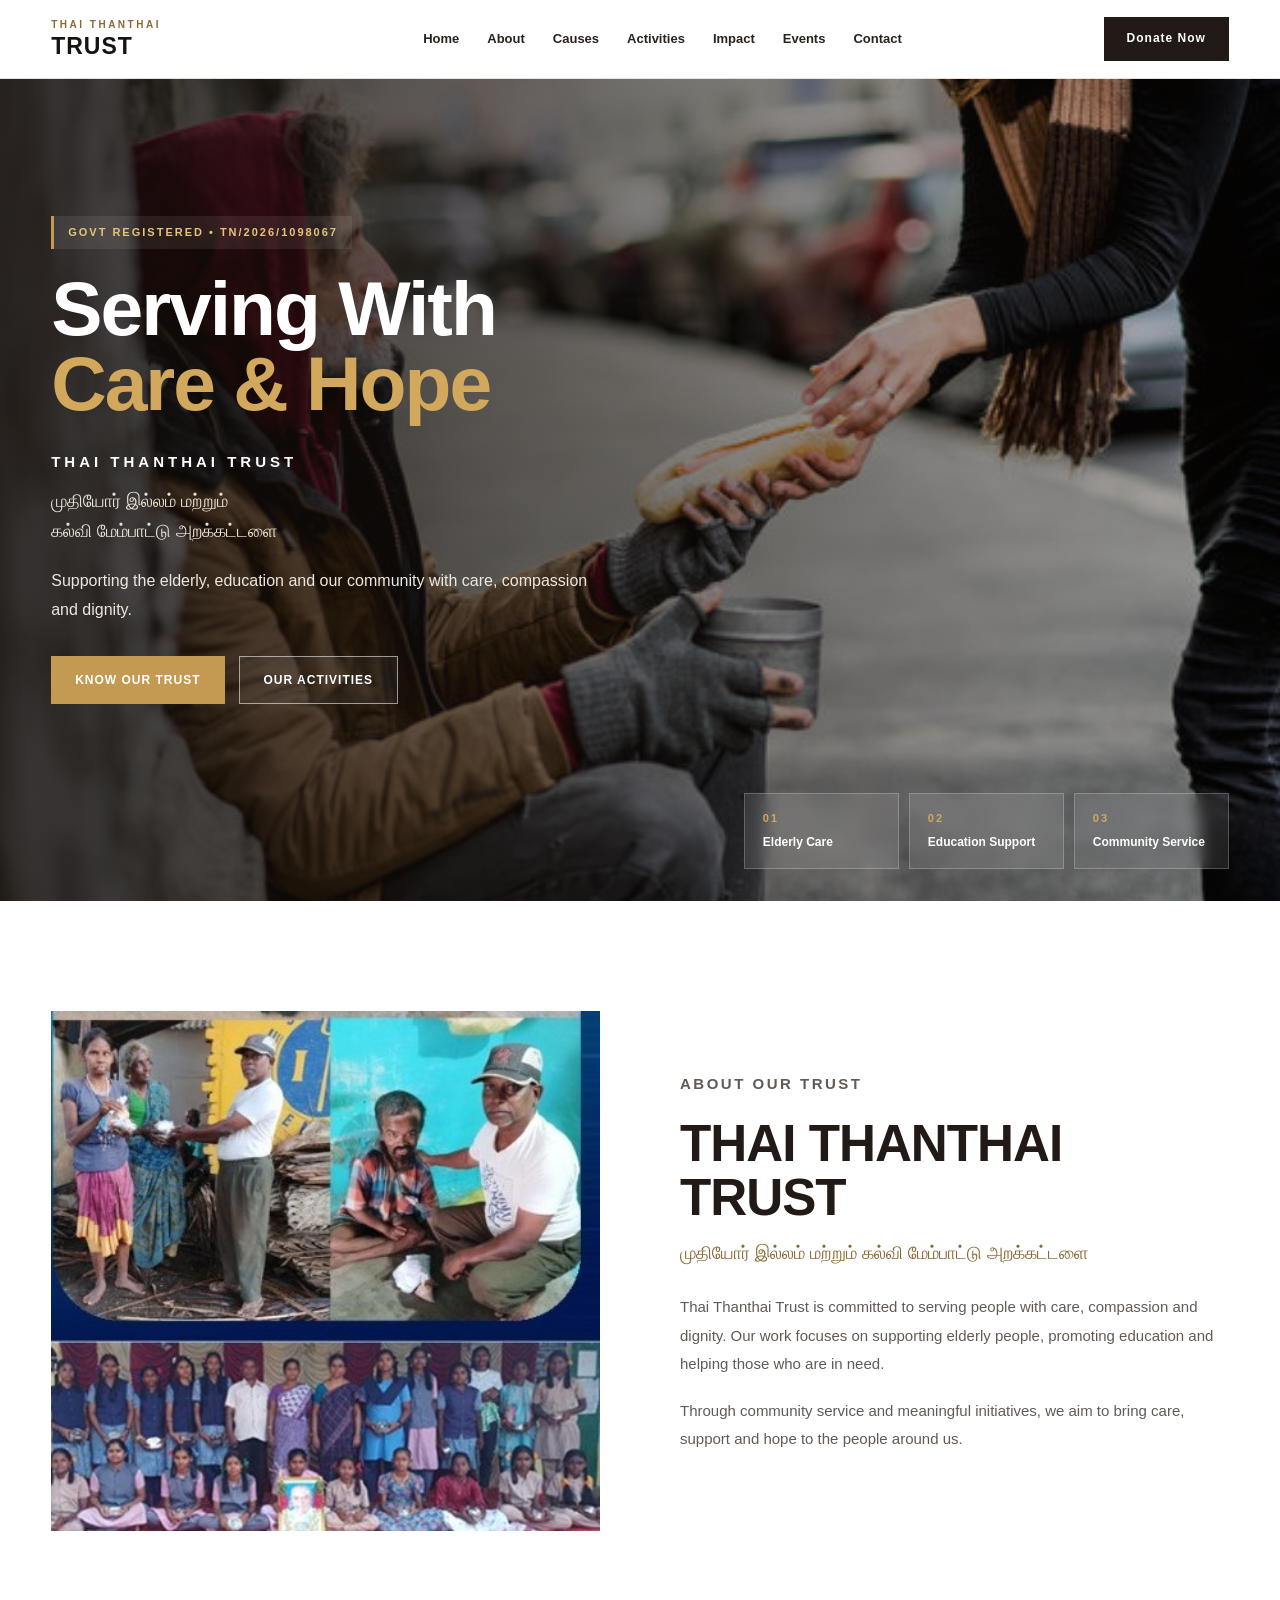
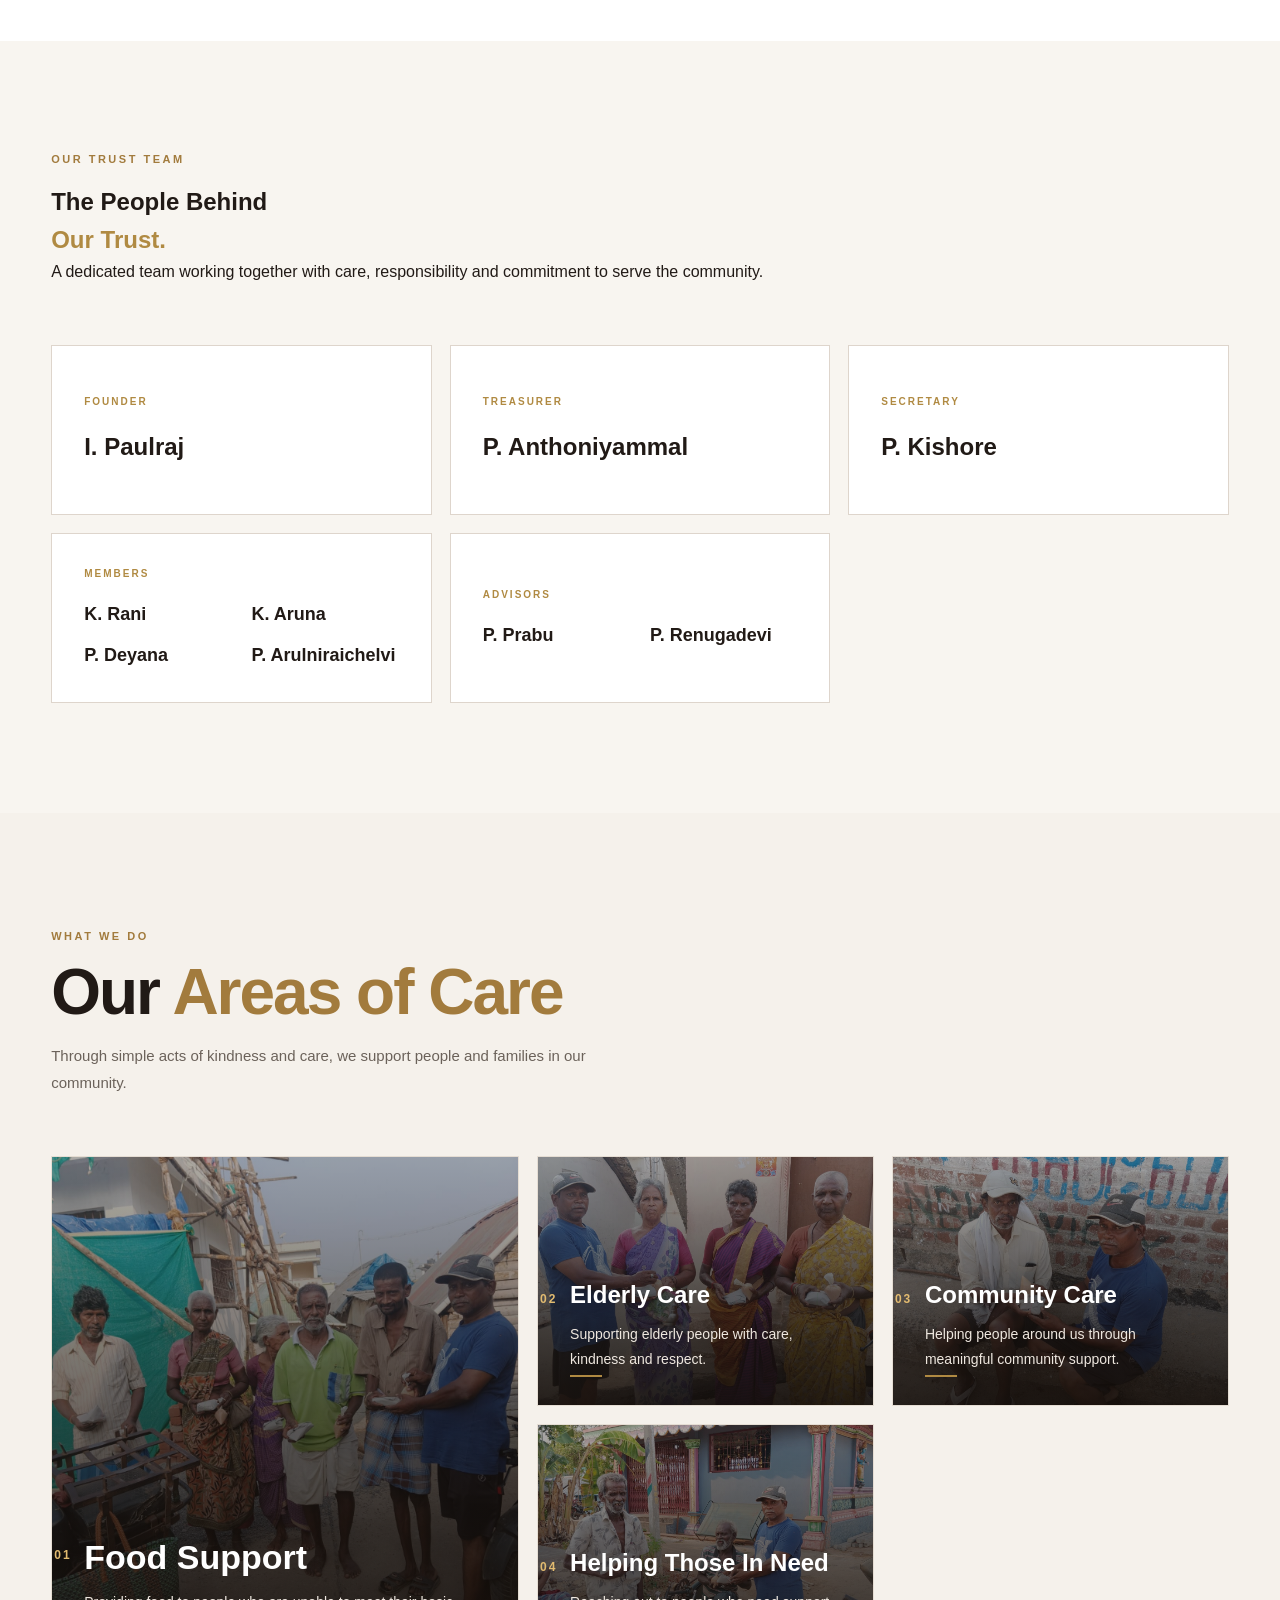
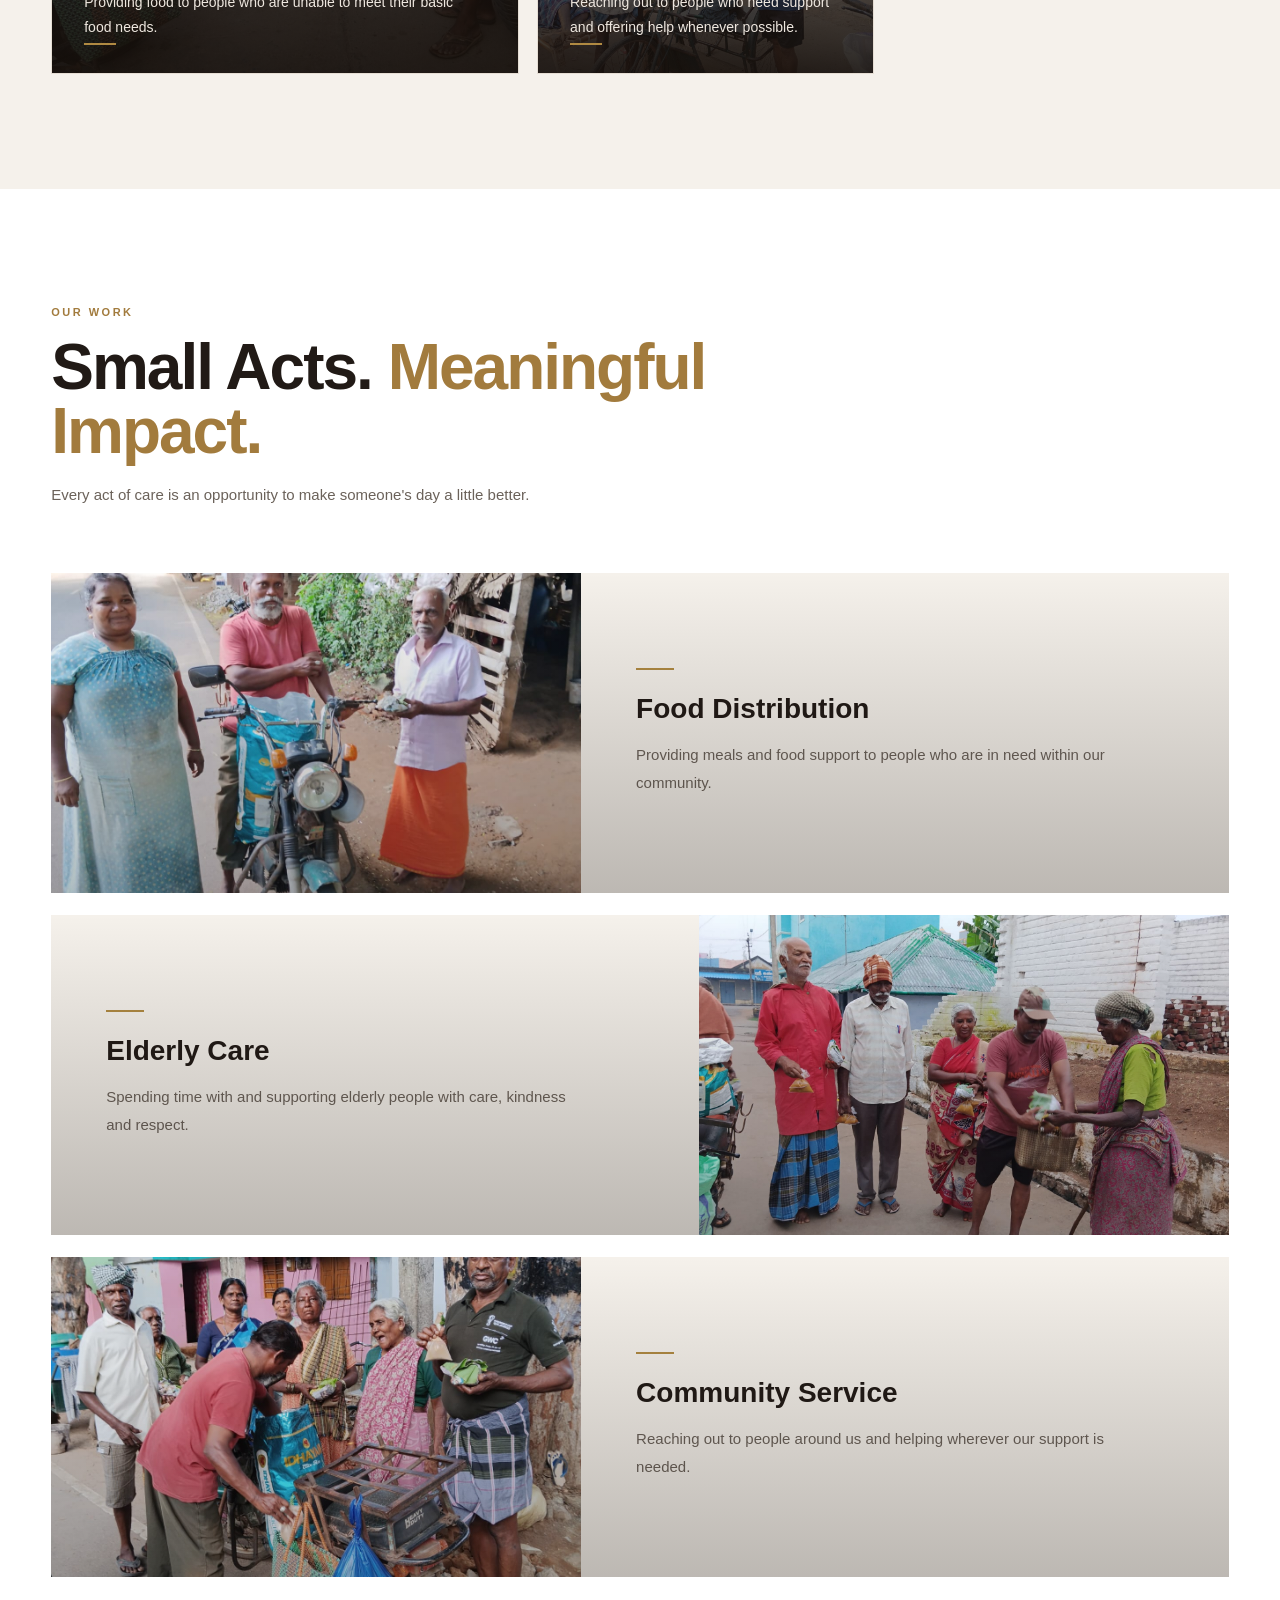
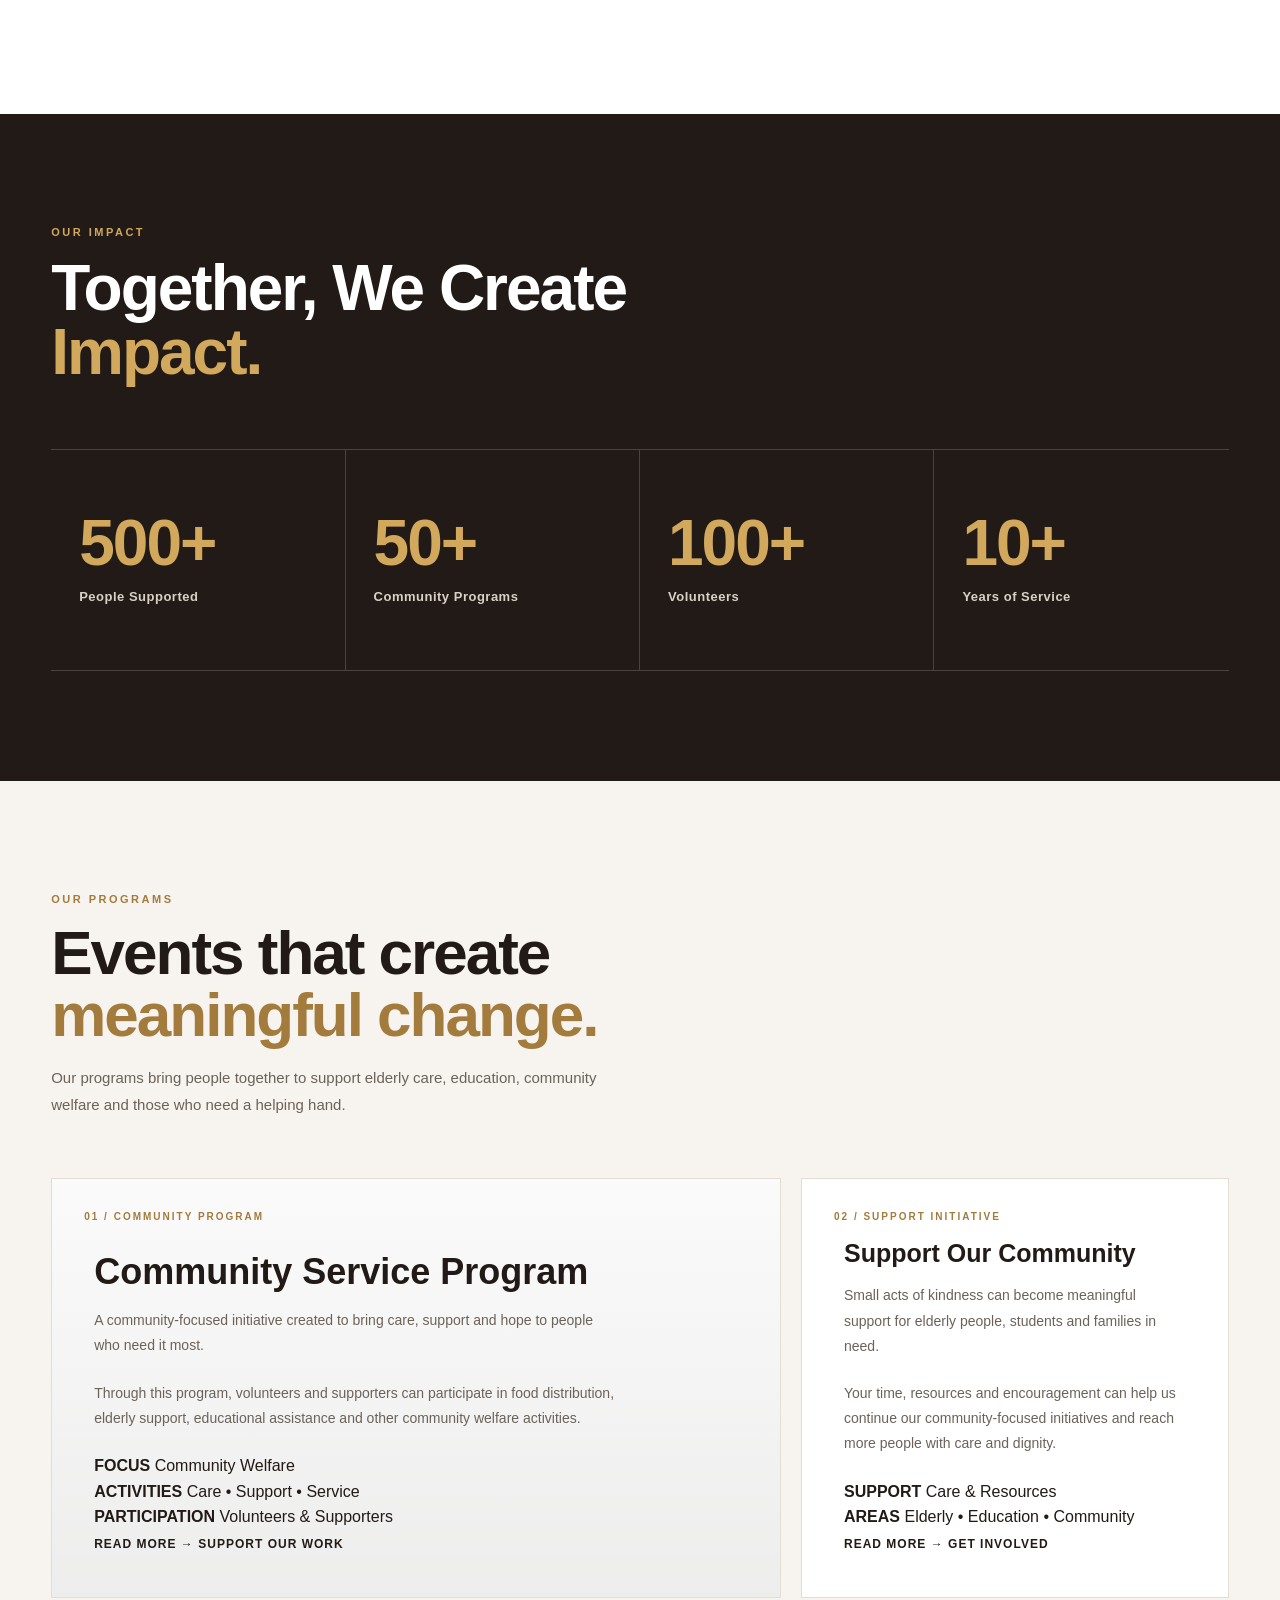
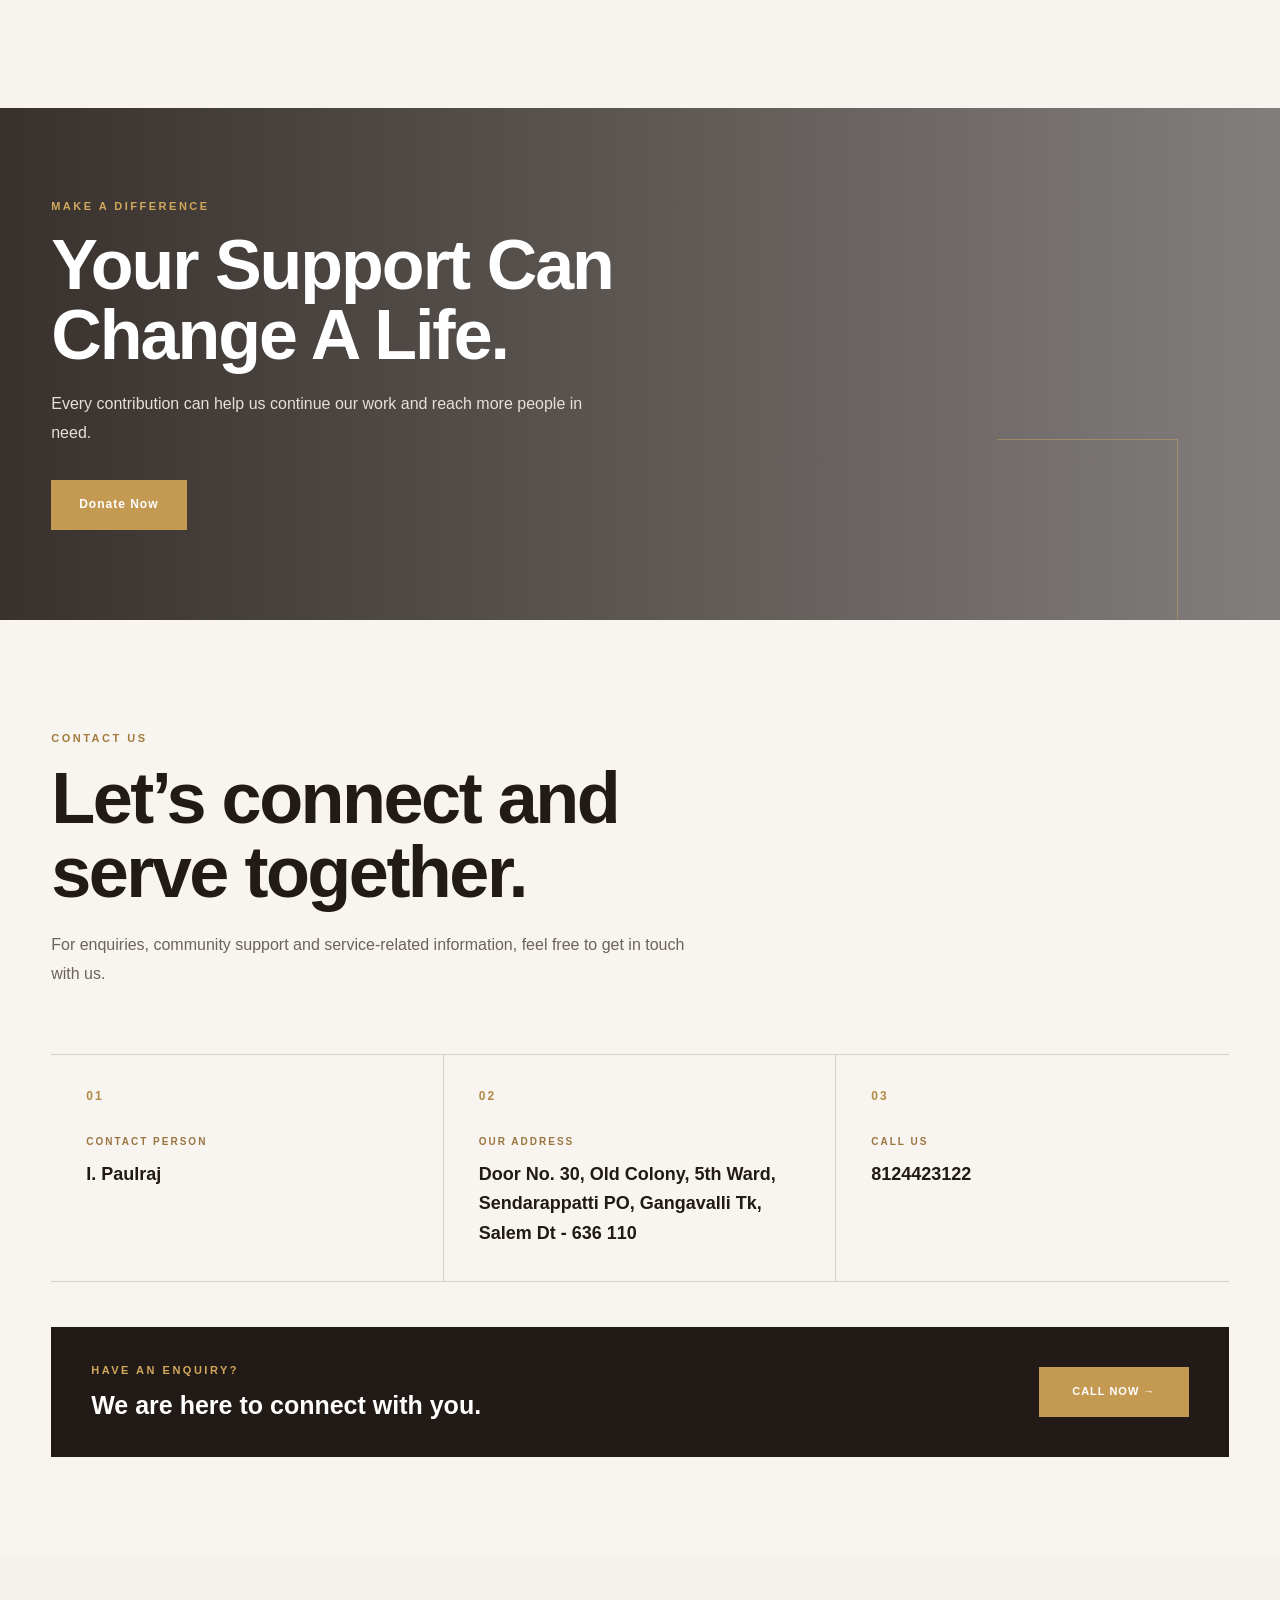
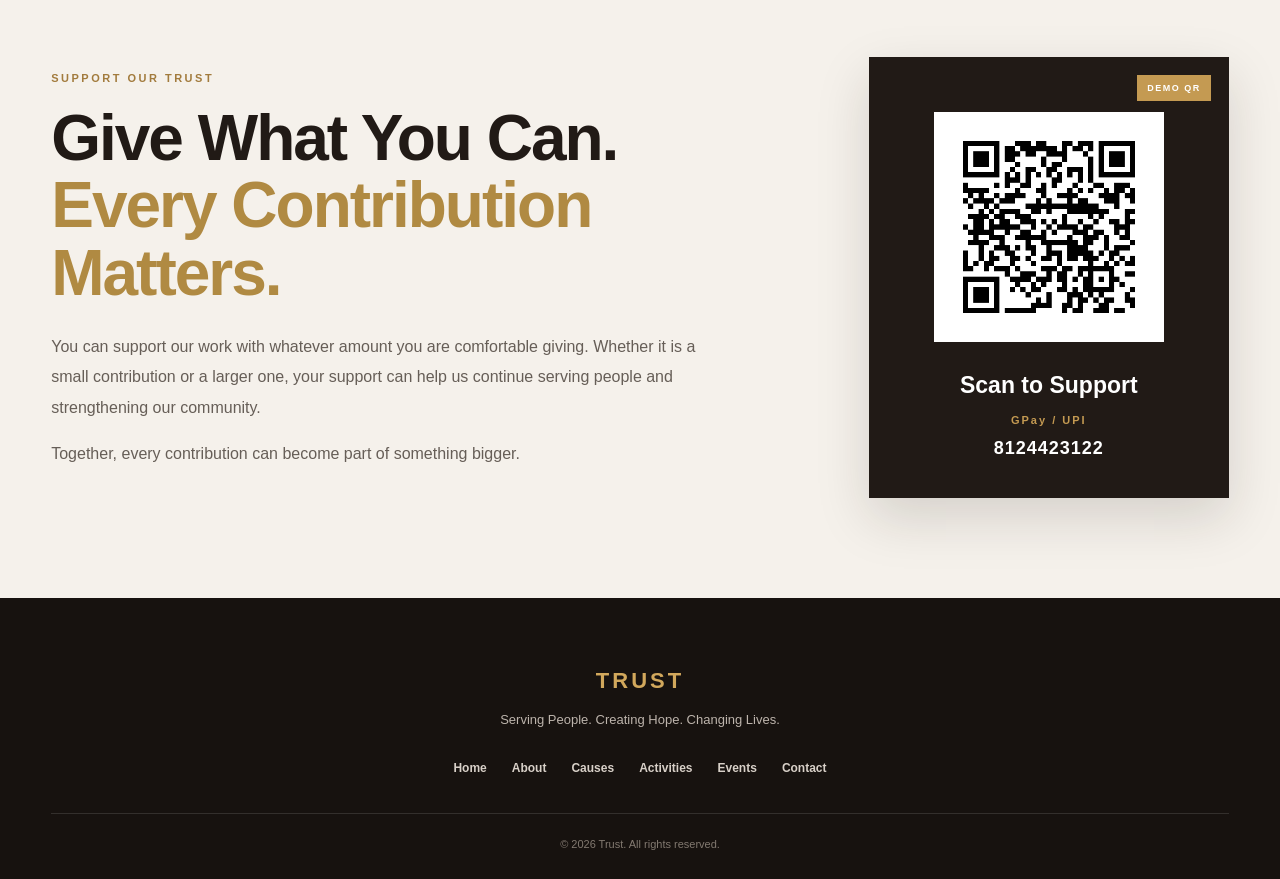
==== index.html @ 715c8fdd "Initial Website deployment" ====
<!DOCTYPE html>
<html lang="en">

<head>
    <meta charset="UTF-8">
    <meta name="viewport" content="width=device-width, initial-scale=1.0">

    <title>Thai Thanthai Trust</title>

    <!-- Main CSS -->
    <link rel="stylesheet" href="style.css">
</head>

<body>

    <!-- ================= HEADER ================= -->
    <header class="site-header">

        <div class="header-container">

            <!-- Logo / Trust Name -->
            <a href="#home" class="trust-logo">
                <span>THAI THANTHAI</span>
                <strong>TRUST</strong>
            </a>

            <!-- Navigation -->
            <nav class="main-nav">

                <a href="#home">Home</a>
                <a href="#about">About</a>
                <a href="#causes">Causes</a>
                <a href="#activities">Activities</a>
                <a href="#impact">Impact</a>
                <a href="#events">Events</a>
                <a href="#contact">Contact</a>

            </nav>

            <!-- Donate Button -->
          <a href="#donate" class="header-donate">Donate Now</a>

        </div>

    </header>


    <!-- ================= HERO ================= -->
<!-- ================= HERO ================= -->
<section class="hero" id="home">

    <div class="hero-image">
        <img src="trust.jpg" alt="Thai Thantai Trust">
    </div>

    <div class="hero-overlay"></div>

    <div class="hero-content">

        <span class="hero-tag">
            GOVT REGISTERED • TN/2026/1098067
        </span>

        <h1>
            Serving With
            <span>Care & Hope</span>
        </h1>

        <h2>
            THAI THANTHAI TRUST
        </h2>

        <p class="hero-tamil">
            முதியோர் இல்லம் மற்றும்<br>
            கல்வி மேம்பாட்டு அறக்கட்டளை
        </p>

        <p class="hero-description">
            Supporting the elderly, education and our community
            with care, compassion and dignity.
        </p>

        <div class="hero-buttons">
            <a href="#about" class="hero-btn primary-btn">
                KNOW OUR TRUST
            </a>

            <a href="#activities" class="hero-btn secondary-btn">
                OUR ACTIVITIES
            </a>
        </div>

    </div>

    <div class="hero-bottom">

        <div class="hero-mini-card">
            <span>01</span>
            <p>Elderly Care</p>
        </div>

        <div class="hero-mini-card">
            <span>02</span>
            <p>Education Support</p>
        </div>

        <div class="hero-mini-card">
            <span>03</span>
            <p>Community Service</p>
        </div>

    </div>

</section>
    <!-- ABOUT -->
<section class="section about" id="about">

    <div class="container about-wrapper">

        <div class="about-image">

            <img
                src="trust2.jpg"
                alt="Thai Thanthai Trust Activities"
            >

        </div>

        <div class="about-content">

            <p class="section-label">
                ABOUT OUR TRUST
            </p>

            <h2>
                THAI THANTHAI TRUST
            </h2>

            <h3>
                முதியோர் இல்லம் மற்றும்
                கல்வி மேம்பாட்டு அறக்கட்டளை
            </h3>

            <p>
                Thai Thanthai Trust is committed to serving
                people with care, compassion and dignity.
                Our work focuses on supporting elderly people,
                promoting education and helping those who are
                in need.
            </p>

            <p>
                Through community service and meaningful
                initiatives, we aim to bring care, support
                and hope to the people around us.
            </p>

        </div>

    </div>

</section>
<!-- ================= TRUST TEAM ================= -->

<section class="section trust-team">

    <div class="container">

        <div class="section-heading">

            <p class="section-label">
                OUR TRUST TEAM
            </p>

            <h2>
                The People Behind
                <span>Our Trust.</span>
            </h2>

            <p>
                A dedicated team working together with care,
                responsibility and commitment to serve the community.
            </p>

        </div>


        <div class="trust-team-grid">


            <!-- FOUNDER -->

            <div class="team-member">

                <span class="team-role">
                    FOUNDER
                </span>

                <h3>
                    I. Paulraj
                </h3>

            </div>


            <!-- TREASURER -->

            <div class="team-member">

                <span class="team-role">
                    TREASURER
                </span>

                <h3>
                    P. Anthoniyammal
                </h3>

            </div>


            <!-- SECRETARY -->

            <div class="team-member">

                <span class="team-role">
                    SECRETARY
                </span>

                <h3>
                    P. Kishore
                </h3>

            </div>


            <!-- MEMBERS -->

            <div class="team-member team-members">

                <span class="team-role">
                    MEMBERS
                </span>

                <div class="member-names">

                    <h3>K. Rani</h3>
                    <h3>K. Aruna</h3>
                    <h3>P. Deyana</h3>
                    <h3>P. Arulniraichelvi</h3>

                </div>

            </div>


            <!-- ADVISORS -->

            <div class="team-member team-members">

                <span class="team-role">
                    ADVISORS
                </span>

                <div class="member-names">

                    <h3>P. Prabu</h3>
                    <h3>P. Renugadevi</h3>

                </div>

            </div>


        </div>

    </div>

</section>
    <!-- CAUSES -->
<section class="section causes" id="causes">

    <div class="container">

        <div class="section-heading">
            <p class="section-label">WHAT WE DO</p>

            <h2>
                Our <span>Areas of Care</span>
            </h2>

            <p>
                Through simple acts of kindness and care,
                we support people and families in our community.
            </p>
        </div>

        <div class="causes-grid">

            <div class="cause-card">
                <div class="cause-icon">01</div>

                <h3>Food Support</h3>

                <p>
                    Providing food to people who are unable
                    to meet their basic food needs.
                </p>
            </div>

            <div class="cause-card">
                <div class="cause-icon">02</div>

                <h3>Elderly Care</h3>

                <p>
                    Supporting elderly people with care,
                    kindness and respect.
                </p>
            </div>

            <div class="cause-card">
                <div class="cause-icon">03</div>

                <h3>Community Care</h3>

                <p>
                    Helping people around us through
                    meaningful community support.
                </p>
            </div>

            <div class="cause-card">
                <div class="cause-icon">04</div>

                <h3>Helping Those In Need</h3>

                <p>
                    Reaching out to people who need support
                    and offering help whenever possible.
                </p>
            </div>

        </div>

    </div>

</section>

    <!-- ACTIVITIES -->
<section class="section activities" id="activities">

    <div class="container">

        <div class="section-heading">
            <p class="section-label">OUR WORK</p>

            <h2>
                Small Acts.
                <span>Meaningful Impact.</span>
            </h2>

            <p>
                Every act of care is an opportunity to make
                someone's day a little better.
            </p>
        </div>

        <div class="activities-grid">

            <div class="activity-card">
                <div class="activity-image"></div>

                <div class="activity-content">
                    <h3>Food Distribution</h3>

                    <p>
                        Providing meals and food support to people
                        who are in need within our community.
                    </p>
                </div>
            </div>

            <div class="activity-card">
                <div class="activity-image"></div>

                <div class="activity-content">
                    <h3>Elderly Care</h3>

                    <p>
                        Spending time with and supporting elderly
                        people with care, kindness and respect.
                    </p>
                </div>
            </div>

            <div class="activity-card">
                <div class="activity-image"></div>

                <div class="activity-content">
                    <h3>Community Service</h3>

                    <p>
                        Reaching out to people around us and
                        helping wherever our support is needed.
                    </p>
                </div>
            </div>

        </div>

    </div>

</section>

    <!-- IMPACT -->
    <section class="section impact" id="impact">

        <div class="container">

            <div class="section-heading">
                <p class="section-label">OUR IMPACT</p>

                <h2>
                    Together, We Create <span>Impact.</span>
                </h2>
            </div>

            <div class="impact-grid">

                <div class="impact-item">
                    <strong>500+</strong>
                    <span>People Supported</span>
                </div>

                <div class="impact-item">
                    <strong>50+</strong>
                    <span>Community Programs</span>
                </div>

                <div class="impact-item">
                    <strong>100+</strong>
                    <span>Volunteers</span>
                </div>

                <div class="impact-item">
                    <strong>10+</strong>
                    <span>Years of Service</span>
                </div>

            </div>

        </div>

    </section>


    <!-- EVENTS -->
    <!-- EVENTS SECTION -->

<section class="events" id="events">

    <div class="container">

        <div class="section-heading">

            <p class="section-label">OUR PROGRAMS</p>

            <h2>
                Events that create
                <span>meaningful change.</span>
            </h2>

            <p>
                Our programs bring people together to support elderly care,
                education, community welfare and those who need a helping hand.
            </p>

        </div>


        <div class="events-grid">


            <!-- MAIN EVENT -->

            <article class="event-card">

                <span>01 / COMMUNITY PROGRAM</span>

                <div class="event-content">
                    

                    <h3>
                        Community Service Program
                    </h3>

                    <p>
                        A community-focused initiative created to bring care,
                        support and hope to people who need it most.
                    </p>

                    <p>
                        Through this program, volunteers and supporters can
                        participate in food distribution, elderly support,
                        educational assistance and other community welfare
                        activities.
                    </p>

                    <div class="event-details">

                        <div>
                            <strong>FOCUS</strong>
                            <span>Community Welfare</span>
                        </div>

                        <div>
                            <strong>ACTIVITIES</strong>
                            <span>Care • Support • Service</span>
                        </div>

                        <div>
                            <strong>PARTICIPATION</strong>
                            <span>Volunteers & Supporters</span>
                        </div>

                    </div>

                    <div class="event-actions">

                       <a href="community-service.html" class="event-link">
    READ MORE →
</a>

                        <a href="#contact" class="event-support">
                            SUPPORT OUR WORK
                        </a>

                    </div>

                </div>

            </article>


            <!-- SECOND PROGRAM -->

            <article class="event-card">

                <span>02 / SUPPORT INITIATIVE</span>

                <div class="event-content">

                    <h3>
                        Support Our Community
                    </h3>

                    <p>
                        Small acts of kindness can become meaningful support
                        for elderly people, students and families in need.
                    </p>

                    <p>
                        Your time, resources and encouragement can help us
                        continue our community-focused initiatives and reach
                        more people with care and dignity.
                    </p>

                    <div class="event-details">

                        <div>
                            <strong>SUPPORT</strong>
                            <span>Care & Resources</span>
                        </div>

                        <div>
                            <strong>AREAS</strong>
                            <span>Elderly • Education • Community</span>
                        </div>

                    </div>

                    <div class="event-actions">

                        <a href="support-community.html" class="event-link">
    READ MORE →
</a>

                        <a href="#contact" class="event-support">
                            GET INVOLVED
                        </a>

                    </div>

                </div>

            </article>


        </div>

    </div>

</section>

    <!-- DONATE -->
    <section class="donate">

        <div class="container donate-content">

            <p class="section-label">MAKE A DIFFERENCE</p>

            <h2>
                Your Support Can Change A Life.
            </h2>

            <p>
                Every contribution can help us continue our
                work and reach more people in need.
            </p>

            <a href="#donate" class="btn-primary">
                Donate Now
            </a>

        </div>

    </section>


 <!-- CONTACT SECTION -->

<section class="section contact" id="contact">

    <div class="container">

        <div class="section-heading">

            <p class="section-label">
                CONTACT US
            </p>

            <h2>
                Let’s connect and
                serve together.
            </h2>

            <p>
                For enquiries, community support and
                service-related information, feel free
                to get in touch with us.
            </p>

        </div>


        <div class="contact-grid">


            <!-- CONTACT PERSON -->

            <div class="contact-item">

                <span class="contact-number">
                    01
                </span>

                <div>

                    <p class="contact-label">
                        CONTACT PERSON
                    </p>

                    <h3>
                        I. Paulraj
                    </h3>

                </div>

            </div>


            <!-- ADDRESS -->

            <div class="contact-item">

                <span class="contact-number">
                    02
                </span>

                <div>

                    <p class="contact-label">
                        OUR ADDRESS
                    </p>

                    <h3>
                        Door No. 30, Old Colony,
                        5th Ward,
                        Sendarappatti PO,
                        Gangavalli Tk,
                        Salem Dt - 636 110
                    </h3>

                </div>

            </div>


            <!-- PHONE -->

            <div class="contact-item">

                <span class="contact-number">
                    03
                </span>

                <div>

                    <p class="contact-label">
                        CALL US
                    </p>

                    <h3>
                        <a href="tel:8124423122">
                            8124423122
                        </a>
                    </h3>

                </div>

            </div>


        </div>


        <!-- CONTACT ACTION -->

        <div class="contact-action">

            <div>

                <p class="section-label">
                    HAVE AN ENQUIRY?
                </p>

                <h3>
                    We are here to connect with you.
                </h3>

            </div>

            <a
                href="tel:8124423122"
                class="contact-call-btn"
            >
                CALL NOW →
            </a>

        </div>


    </div>

</section>
<!-- DONATION SECTION -->

<section class="donation-section" id="donate">

    <div class="container donation-wrapper">

        <div class="donation-content">

            <p class="section-label">
                SUPPORT OUR TRUST
            </p>

            <h2>
                Give What You Can.
                <span>Every Contribution Matters.</span>
            </h2>

            <p>
                You can support our work with whatever amount
                you are comfortable giving. Whether it is a small
                contribution or a larger one, your support can help
                us continue serving people and strengthening our
                community.
            </p>

            <p>
                Together, every contribution can become part of
                something bigger.
            </p>

        </div>


        <div class="donation-qr-box">

            <div class="demo-badge">
                DEMO QR
            </div>

            <div class="qr-placeholder">

    <img
        src="donation-qr.png"
        alt="Demo Donation QR Code"
    >

</div>

            <h3>
                Scan to Support
            </h3>

            <p>
                GPay / UPI
            </p>

            <strong>
                8124423122
            </strong>

        </div>

    </div>

</section>

    <!-- FOOTER -->
    <footer class="footer">

        <div class="container">

            <div class="footer-logo">
                TRUST
            </div>

            <p>
                Serving People. Creating Hope. Changing Lives.
            </p>

            <div class="footer-links">
                <a href="#home">Home</a>
                <a href="#about">About</a>
                <a href="#causes">Causes</a>
                <a href="#activities">Activities</a>
                <a href="#events">Events</a>
                <a href="#contact">Contact</a>
            </div>

            <p class="copyright">
                © 2026 Trust. All rights reserved.
            </p>

        </div>

    </footer>


    <script src="script.js"></script>

</body>
</html>
---- style.css ----
/* =========================================
   THAI THANTHAI TRUST
   CLEAN BASE + HEADER
========================================= */

* {
    margin: 0;
    padding: 0;
    box-sizing: border-box;
}

html {
    scroll-behavior: smooth;
}

body {
    font-family: Arial, Helvetica, sans-serif;
    background: #ffffff;
    color: #211a16;
    line-height: 1.6;
}

img {
    display: block;
    max-width: 100%;
}

a {
    color: inherit;
    text-decoration: none;
}

.container {
    width: min(1200px, 92%);
    margin: 0 auto;
}


/* =========================================
   HEADER
========================================= */

.site-header {
    position: sticky;
    top: 0;
    z-index: 1000;
    width: 100%;
    background: rgba(255, 255, 255, 0.96);
    border-bottom: 1px solid #e8e2da;
    backdrop-filter: blur(10px);
}

.header-container {
    width: min(1200px, 92%);
    min-height: 78px;
    margin: 0 auto;

    display: flex;
    align-items: center;
    justify-content: space-between;

    gap: 30px;
}


/* LOGO */

.trust-logo {
    display: flex;
    flex-direction: column;
    line-height: 1;
    min-width: 170px;
}

.trust-logo span {
    color: #8a6a37;
    font-size: 10px;
    font-weight: 700;
    letter-spacing: 2.5px;
}

.trust-logo strong {
    margin-top: 5px;
    color: #171310;
    font-size: 23px;
    font-weight: 800;
    letter-spacing: 1px;
}


/* NAVIGATION */

.main-nav {
    display: flex;
    align-items: center;
    gap: 28px;
}

.main-nav a {
    position: relative;

    padding: 8px 0;

    color: #29231f;
    font-size: 13px;
    font-weight: 600;
}

.main-nav a::after {
    content: "";

    position: absolute;
    left: 0;
    bottom: 0;

    width: 0;
    height: 2px;

    background: #b08a42;

    transition: width 0.25s ease;
}

.main-nav a:hover {
    color: #8a6a37;
}

.main-nav a:hover::after {
    width: 100%;
}


/* DONATE BUTTON */

.header-donate {
    display: inline-flex;
    align-items: center;
    justify-content: center;

    min-width: 125px;
    height: 44px;

    padding: 0 20px;

    background: #211a16;
    color: #ffffff;

    font-size: 12px;
    font-weight: 700;
    letter-spacing: 1px;

    transition: 0.25s ease;
}

.header-donate:hover {
    background: #b08a42;
    transform: translateY(-2px);
}


/* =========================================
   HEADER — TABLET
========================================= */

@media (max-width: 950px) {

    .header-container {
        gap: 15px;
    }

    .main-nav {
        gap: 17px;
    }

    .main-nav a {
        font-size: 12px;
    }

    .trust-logo {
        min-width: 145px;
    }

    .trust-logo strong {
        font-size: 19px;
    }

    .header-donate {
        min-width: 105px;
        padding: 0 14px;
    }
}


/* =========================================
   HEADER — MOBILE
========================================= */

@media (max-width: 700px) {

    .site-header {
        padding: 14px 0;
    }

    .header-container {
        width: 92%;
        min-height: auto;

        flex-wrap: wrap;
        gap: 14px;
    }

    .trust-logo {
        min-width: auto;
    }

    .trust-logo span {
        font-size: 9px;
        letter-spacing: 1.5px;
    }

    .trust-logo strong {
        font-size: 19px;
    }

    .header-donate {
        height: 40px;
        min-width: 105px;
        font-size: 11px;
    }

    .main-nav {
        order: 3;

        width: 100%;

        justify-content: flex-start;
        gap: 22px;

        overflow-x: auto;
        white-space: nowrap;

        padding: 5px 2px 3px;

        scrollbar-width: none;
    }

    .main-nav::-webkit-scrollbar {
        display: none;
    }

    .main-nav a {
        flex-shrink: 0;
        font-size: 12px;
    }
}
/* =========================================
   HERO SECTION
========================================= */

.hero {
    position: relative;
    min-height: calc(100vh - 78px);
    overflow: hidden;

    display: flex;
    align-items: center;
}

.hero-image {
    position: absolute;
    inset: 0;
    z-index: 0;
}

.hero-image img {
    width: 100%;
    height: 100%;
    object-fit: cover;
    object-position: center;
}

.hero-overlay {
    position: absolute;
    inset: 0;
    z-index: 1;

    background:
        linear-gradient(
            90deg,
            rgba(18, 13, 10, 0.82) 0%,
            rgba(18, 13, 10, 0.60) 42%,
            rgba(18, 13, 10, 0.18) 100%
        );
}

.hero-content {
    position: relative;
    z-index: 2;

    width: min(1200px, 92%);
    margin: 0 auto;

    padding: 90px 0 150px;

    color: #ffffff;
}

.hero-tag {
    display: inline-block;

    margin-bottom: 22px;
    padding: 8px 14px;

    border-left: 3px solid #c49a52;

    background: rgba(255, 255, 255, 0.08);

    color: #e5c47e;

    font-size: 11px;
    font-weight: 700;
    letter-spacing: 2px;
}

.hero h1 {
    max-width: 760px;

    font-size: clamp(48px, 6vw, 82px);
    font-weight: 700;
    line-height: 0.98;
    letter-spacing: -2px;
}

.hero h1 span {
    display: block;
    color: #d2a85c;
}

.hero h2 {
    margin-top: 28px;

    font-size: 15px;
    font-weight: 700;
    letter-spacing: 4px;
}

.hero-tamil {
    margin-top: 12px;

    color: #e9dfd2;

    font-size: 18px;
    line-height: 1.7;
}

.hero-description {
    max-width: 540px;

    margin-top: 20px;

    color: #eee7df;

    font-size: 16px;
    line-height: 1.8;
}

.hero-buttons {
    display: flex;
    align-items: center;
    gap: 14px;

    margin-top: 32px;
}

.hero-btn {
    display: inline-flex;
    align-items: center;
    justify-content: center;

    min-height: 48px;
    padding: 0 24px;

    font-size: 12px;
    font-weight: 700;
    letter-spacing: 1px;

    transition: 0.25s ease;
}

.primary-btn {
    background: #c49a52;
    color: #ffffff;
}

.primary-btn:hover {
    background: #ffffff;
    color: #211a16;
    transform: translateY(-2px);
}

.secondary-btn {
    border: 1px solid rgba(255, 255, 255, 0.55);
    color: #ffffff;
    background: rgba(255, 255, 255, 0.05);
}

.secondary-btn:hover {
    background: #ffffff;
    color: #211a16;
    transform: translateY(-2px);
}


/* =========================================
   HERO BOTTOM FEATURES
========================================= */

.hero-bottom {
    position: absolute;
    z-index: 3;

    right: 4%;
    bottom: 32px;

    display: flex;
    gap: 10px;
}

.hero-mini-card {
    min-width: 155px;

    padding: 16px 18px;

    background: rgba(255, 255, 255, 0.10);
    border: 1px solid rgba(255, 255, 255, 0.22);

    backdrop-filter: blur(8px);

    color: #ffffff;
}

.hero-mini-card span {
    display: block;

    margin-bottom: 5px;

    color: #d2a85c;

    font-size: 11px;
    font-weight: 700;
    letter-spacing: 2px;
}

.hero-mini-card p {
    font-size: 12px;
    font-weight: 600;
}


/* =========================================
   HERO MOBILE
========================================= */

@media (max-width: 800px) {

    .hero {
        min-height: calc(100vh - 135px);
    }

    .hero-content {
        padding: 70px 0 180px;
    }

    .hero h1 {
        font-size: clamp(42px, 12vw, 62px);
        letter-spacing: -1.5px;
    }

    .hero h2 {
        font-size: 12px;
        letter-spacing: 2.5px;
    }

    .hero-tamil {
        font-size: 16px;
    }

    .hero-description {
        font-size: 14px;
    }

    .hero-bottom {
        left: 4%;
        right: 4%;
        bottom: 20px;

        overflow-x: auto;

        gap: 8px;
    }

    .hero-mini-card {
        min-width: 145px;
    }
}


@media (max-width: 520px) {

    .hero-overlay {
        background:
            linear-gradient(
                90deg,
                rgba(18, 13, 10, 0.86),
                rgba(18, 13, 10, 0.55)
            );
    }

    .hero-content {
        padding-top: 55px;
    }

    .hero-tag {
        font-size: 9px;
        letter-spacing: 1.3px;
    }

    .hero h1 {
        font-size: 44px;
    }

    .hero-buttons {
        flex-direction: column;
        align-items: stretch;
        max-width: 230px;
    }

    .hero-btn {
        width: 100%;
    }

    .hero-bottom {
        bottom: 12px;
    }

    .hero-mini-card {
        min-width: 135px;
        padding: 12px 14px;
    }
}
/* =========================================
   ABOUT SECTION
========================================= */

.about {
    padding: 110px 0;
    background: #ffffff;
}

.about-wrapper {
    display: grid;
    grid-template-columns: 1fr 1fr;
    align-items: center;
    gap: 80px;
}


/* IMAGE */

.about-image {
    position: relative;
    overflow: hidden;
}

.about-image::before {
    content: "";

    position: absolute;
    left: -14px;
    bottom: -14px;

    width: 90px;
    height: 90px;

    border-left: 2px solid #b08a42;
    border-bottom: 2px solid #b08a42;

    z-index: 0;
}

.about-image img {
    position: relative;
    z-index: 1;

    width: 100%;
    height: 520px;

    object-fit: cover;
}


/* CONTENT */

.about-content {
    max-width: 540px;
}

.section-label {
    margin-bottom: 14px;

    color: #a27b3d;

    font-size: 11px;
    font-weight: 700;
    letter-spacing: 2.5px;
}

.about-content h2 {
    margin-bottom: 14px;

    color: #211a16;

    font-size: clamp(34px, 4vw, 52px);
    font-weight: 700;
    line-height: 1.05;
    letter-spacing: -1px;
}

.about-content h3 {
    margin-bottom: 24px;

    color: #8a6a37;

    font-size: 18px;
    font-weight: 500;
    line-height: 1.7;
}

.about-content p {
    margin-bottom: 18px;

    color: #625a54;

    font-size: 15px;
    line-height: 1.9;
}


/* =========================================
   ABOUT MOBILE
========================================= */

@media (max-width: 800px) {

    .about {
        padding: 75px 0;
    }

    .about-wrapper {
        grid-template-columns: 1fr;
        gap: 45px;
    }

    .about-image img {
        height: 420px;
    }

    .about-content {
        max-width: 100%;
    }

    .about-content h2 {
        font-size: 38px;
    }
}


@media (max-width: 520px) {

    .about {
        padding: 60px 0;
    }

    .about-image img {
        height: 340px;
    }

    .about-content h2 {
        font-size: 34px;
    }

    .about-content h3 {
        font-size: 16px;
    }

    .about-content p {
        font-size: 14px;
    }
}
/* =========================================
   CAUSES SECTION
========================================= */

.causes {
    padding: 115px 0;
    background: #f5f1eb;
}

.causes .container {
    width: min(1200px, 92%);
}


/* HEADING */

.causes-heading {
    max-width: 700px;
    margin-bottom: 60px;
}

.causes-heading h2 {
    margin-bottom: 18px;

    color: #211a16;

    font-size: clamp(38px, 5vw, 64px);
    line-height: 1;
    letter-spacing: -2px;
}

.causes-heading h2 span {
    color: #a27b3d;
}

.causes-heading > p:last-child {
    max-width: 600px;

    color: #6b625a;

    font-size: 15px;
    line-height: 1.8;
}


/* GRID */

.causes-grid {
    display: grid;

    grid-template-columns: 1.25fr 0.9fr 0.9fr;
    grid-template-rows: auto auto;

    gap: 18px;
}


/* CARD */

.cause-card {
    position: relative;

    min-height: 250px;

    padding: 32px;

    background: #ffffff;

    border: 1px solid #e5ddd3;

    transition: 0.3s ease;

    overflow: hidden;
}

.cause-card:hover {
    transform: translateY(-5px);

    border-color: #b08a42;

    box-shadow: 0 18px 40px rgba(40, 30, 20, 0.08);
}


/* FIRST CARD — LARGE */

.cause-card:first-child {
    grid-row: span 2;

    min-height: 518px;

    display: flex;
    flex-direction: column;
    justify-content: flex-end;

    background:
        linear-gradient(
            180deg,
            rgba(35, 25, 18, 0.02),
            rgba(35, 25, 18, 0.08)
        ),
        #ffffff;
}


/* NUMBER */

.cause-icon {
    position: absolute;

    top: 28px;
    right: 30px;

    color: #b08a42;

    font-size: 12px;
    font-weight: 700;
    letter-spacing: 2px;
}


/* CARD TITLE */

.cause-card h3 {
    max-width: 340px;

    margin-bottom: 12px;

    color: #211a16;

    font-size: 24px;
    line-height: 1.2;
}

.cause-card:first-child h3 {
    font-size: 34px;
}


/* CARD TEXT */

.cause-card p {
    max-width: 390px;

    color: #6b625a;

    font-size: 14px;
    line-height: 1.8;
}


/* GOLD LINE */

.cause-card::after {
    content: "";

    position: absolute;

    left: 32px;
    bottom: 28px;

    width: 32px;
    height: 2px;

    background: #b08a42;

    transition: width 0.3s ease;
}

.cause-card:hover::after {
    width: 65px;
}


/* =========================================
   CAUSES TABLET
========================================= */

@media (max-width: 850px) {

    .causes {
        padding: 85px 0;
    }

    .causes-grid {
        grid-template-columns: 1fr 1fr;
        grid-template-rows: auto;
    }

    .cause-card:first-child {
        grid-row: auto;
        min-height: 300px;
    }

    .cause-card {
        min-height: 230px;
    }
}


/* =========================================
   CAUSES MOBILE
========================================= */

@media (max-width: 600px) {

    .causes {
        padding: 70px 0;
    }

    .causes-heading {
        margin-bottom: 40px;
    }

    .causes-heading h2 {
        font-size: 42px;
    }

    .causes-grid {
        grid-template-columns: 1fr;
        gap: 14px;
    }

    .cause-card,
    .cause-card:first-child {
        min-height: 220px;
    }

    .cause-card:first-child h3 {
        font-size: 28px;
    }

    .cause-card h3 {
        font-size: 22px;
    }

    .cause-card p {
        font-size: 14px;
    }
}
/* =========================================
   ACTIVITIES SECTION
========================================= */

.activities {
    padding: 115px 0;
    background: #ffffff;
}

.activities .container {
    width: min(1200px, 92%);
}


/* HEADING */

.activities .section-heading {
    max-width: 700px;
    margin-bottom: 65px;
}

.activities .section-heading h2 {
    margin-bottom: 18px;

    color: #211a16;

    font-size: clamp(38px, 5vw, 64px);
    line-height: 1;
    letter-spacing: -2px;
}

.activities .section-heading h2 span {
    color: #a27b3d;
}

.activities .section-heading > p:last-child {
    max-width: 600px;

    color: #6b625a;

    font-size: 15px;
    line-height: 1.8;
}


/* =========================================
   ACTIVITY CARD
========================================= */

.activity-card {
    display: grid;
    grid-template-columns: 45% 55%;
    align-items: stretch;

    min-height: 300px;

    margin-bottom: 22px;

    background: #f5f1eb;
}


/* IMAGE */

.activity-image {
    min-height: 300px;

    background-size: cover;
    background-position: center;
}


/* DIFFERENT IMAGE FOR EACH ACTIVITY */

.activity-card:nth-child(1) .activity-image {
    background-image: url("food.jpg");
}

.activity-card:nth-child(2) .activity-image {
    background-image: url("elderly.jpg");
}

.activity-card:nth-child(3) .activity-image {
    background-image: url("community.jpg");
}


/* CONTENT */

.activity-content {
    display: flex;
    flex-direction: column;
    justify-content: center;

    padding: 45px 55px;
}

.activity-content h3 {
    margin-bottom: 15px;

    color: #211a16;

    font-size: 28px;
    line-height: 1.2;
}

.activity-content p {
    max-width: 480px;

    color: #6b625a;

    font-size: 15px;
    line-height: 1.9;
}


/* GOLD LINE */

.activity-content::before {
    content: "";

    width: 38px;
    height: 2px;

    margin-bottom: 22px;

    background: #b08a42;
}


/* =========================================
   ALTERNATING LAYOUT
========================================= */

.activity-card:nth-child(2) {
    grid-template-columns: 55% 45%;
}

.activity-card:nth-child(2) .activity-image {
    order: 2;
}

.activity-card:nth-child(2) .activity-content {
    order: 1;
}

.activity-card:nth-child(3) {
    grid-template-columns: 45% 55%;
}


/* =========================================
   HOVER
========================================= */

.activity-card {
    overflow: hidden;
}

.activity-image {
    transition: transform 0.5s ease;
}

.activity-card:hover .activity-image {
    transform: scale(1.04);
}


/* =========================================
   TABLET
========================================= */

@media (max-width: 800px) {

    .activities {
        padding: 85px 0;
    }

    .activities .section-heading {
        margin-bottom: 45px;
    }

    .activity-card,
    .activity-card:nth-child(2),
    .activity-card:nth-child(3) {
        grid-template-columns: 1fr;
    }

    .activity-card:nth-child(2) .activity-image,
    .activity-card:nth-child(2) .activity-content {
        order: initial;
    }

    .activity-image {
        min-height: 280px;
    }

    .activity-content {
        padding: 38px;
    }
}


/* =========================================
   MOBILE
========================================= */

@media (max-width: 520px) {

    .activities {
        padding: 65px 0;
    }

    .activity-card {
        margin-bottom: 16px;
    }

    .activity-image {
        min-height: 230px;
    }

    .activity-content {
        padding: 30px 24px;
    }

    .activity-content h3 {
        font-size: 24px;
    }

    .activity-content p {
        font-size: 14px;
    }
}
/* =========================================
   IMPACT SECTION
========================================= */

.impact {
    padding: 110px 0;
    background: #211a16;
    color: #ffffff;
}

.impact .container {
    width: min(1200px, 92%);
}


/* HEADING */

.impact .section-heading {
    max-width: 720px;
    margin-bottom: 65px;
}

.impact .section-label {
    color: #d2a85c;
}

.impact .section-heading h2 {
    color: #ffffff;

    font-size: clamp(38px, 5vw, 64px);
    line-height: 1;
    letter-spacing: -2px;
}

.impact .section-heading h2 span {
    color: #d2a85c;
}


/* =========================================
   IMPACT NUMBERS
========================================= */

.impact-grid {
    display: grid;
    grid-template-columns: repeat(4, 1fr);

    border-top: 1px solid rgba(255, 255, 255, 0.18);
    border-bottom: 1px solid rgba(255, 255, 255, 0.18);
}

.impact-item {
    min-height: 220px;

    padding: 40px 28px;

    display: flex;
    flex-direction: column;
    justify-content: center;

    border-right: 1px solid rgba(255, 255, 255, 0.18);
}

.impact-item:last-child {
    border-right: none;
}


/* NUMBER */

.impact-item strong {
    display: block;

    margin-bottom: 12px;

    color: #d2a85c;

    font-size: clamp(48px, 5vw, 72px);
    font-weight: 700;
    line-height: 1;
    letter-spacing: -2px;
}


/* LABEL */

.impact-item span {
    color: #d9d0c7;

    font-size: 13px;
    font-weight: 600;
    letter-spacing: 0.5px;
}


/* =========================================
   IMPACT HOVER
========================================= */

.impact-item {
    transition: background 0.3s ease;
}

.impact-item:hover {
    background: rgba(255, 255, 255, 0.04);
}


/* =========================================
   TABLET
========================================= */

@media (max-width: 800px) {

    .impact {
        padding: 85px 0;
    }

    .impact-grid {
        grid-template-columns: 1fr 1fr;
    }

    .impact-item:nth-child(2) {
        border-right: none;
    }

    .impact-item:nth-child(-n + 2) {
        border-bottom: 1px solid rgba(255, 255, 255, 0.18);
    }

    .impact-item {
        min-height: 190px;
    }
}


/* =========================================
   MOBILE
========================================= */

@media (max-width: 520px) {

    .impact {
        padding: 70px 0;
    }

    .impact .section-heading {
        margin-bottom: 45px;
    }

    .impact-grid {
        grid-template-columns: 1fr;
    }

    .impact-item,
    .impact-item:nth-child(2) {
        min-height: 150px;

        border-right: none;
        border-bottom: 1px solid rgba(255, 255, 255, 0.18);
    }

    .impact-item:last-child {
        border-bottom: none;
    }

    .impact-item strong {
        font-size: 52px;
    }
}
/* =========================================
   EVENTS SECTION
========================================= */

.events {
    padding: 110px 0;
    background: #f7f4ef;
}

.events .container {
    width: min(1200px, 92%);
}


/* HEADING */

.events .section-heading {
    max-width: 700px;
    margin-bottom: 60px;
}

.events .section-heading h2 {
    margin-bottom: 18px;

    color: #211a16;

    font-size: clamp(38px, 5vw, 62px);
    line-height: 1;
    letter-spacing: -2px;
}

.events .section-heading h2 span {
    color: #a27b3d;
}

.events .section-heading > p:last-child {
    max-width: 580px;

    color: #6b625a;

    font-size: 15px;
    line-height: 1.8;
}


/* =========================================
   EVENTS GRID
========================================= */

.events-grid {
    display: grid;
    grid-template-columns: 1.45fr 0.85fr;
    gap: 20px;
}


/* EVENT CARD */

.event-card {
    position: relative;

    min-height: 320px;

    padding: 42px;

    display: flex;
    flex-direction: column;
    justify-content: flex-end;

    background: #ffffff;

    border: 1px solid #e4ddd4;

    overflow: hidden;

    transition: 0.3s ease;
}

.event-card:hover {
    transform: translateY(-5px);

    box-shadow: 0 20px 45px rgba(40, 30, 20, 0.08);

    border-color: #b08a42;
}


/* FEATURED CARD */

.event-card:first-child {
    min-height: 420px;

    background:
        linear-gradient(
            180deg,
            rgba(33, 26, 22, 0.02),
            rgba(33, 26, 22, 0.08)
        ),
        #ffffff;
}

.event-card:first-child h3 {
    max-width: 600px;

    font-size: 36px;
}


/* EVENT LABEL */

.event-card > span {
    position: absolute;

    top: 30px;
    left: 32px;

    color: #a27b3d;

    font-size: 10px;
    font-weight: 700;
    letter-spacing: 2px;
}


/* TITLE */

.event-card h3 {
    margin-bottom: 14px;

    color: #211a16;

    font-size: 25px;
    line-height: 1.25;
}


/* DESCRIPTION */

.event-card p {
    max-width: 520px;

    margin-bottom: 22px;

    color: #6b625a;

    font-size: 14px;
    line-height: 1.8;
}


/* LINK */

.event-card a {
    display: inline-flex;
    align-items: center;

    width: fit-content;

    color: #211a16;

    font-size: 12px;
    font-weight: 700;
    letter-spacing: 1px;

    transition: 0.25s ease;
}

.event-card a:hover {
    color: #a27b3d;
    transform: translateX(5px);
}


/* GOLD DETAIL */

.event-card::after {
    content: "";

    position: absolute;

    left: 0;
    bottom: 0;

    width: 100%;
    height: 3px;

    background: #b08a42;

    transform: scaleX(0);
    transform-origin: left;

    transition: transform 0.35s ease;
}

.event-card:hover::after {
    transform: scaleX(1);
}


/* =========================================
   TABLET
========================================= */

@media (max-width: 800px) {

    .events {
        padding: 85px 0;
    }

    .events-grid {
        grid-template-columns: 1fr;
    }

    .event-card,
    .event-card:first-child {
        min-height: 300px;
    }

    .event-card:first-child h3 {
        font-size: 30px;
    }
}


/* =========================================
   MOBILE
========================================= */

@media (max-width: 520px) {

    .events {
        padding: 65px 0;
    }

    .events .section-heading {
        margin-bottom: 40px;
    }

    .event-card,
    .event-card:first-child {
        min-height: 280px;
        padding: 30px 25px;
    }

    .event-card:first-child h3 {
        font-size: 27px;
    }

    .event-card h3 {
        font-size: 22px;
    }

    .event-card p {
        font-size: 14px;
    }

    .event-card > span {
        top: 24px;
        left: 25px;
    }
}
/* =========================================
   DONATE SECTION
========================================= */

.donate {
    position: relative;

    min-height: 500px;

    display: flex;
    align-items: center;

    overflow: hidden;

    background:
        linear-gradient(
            90deg,
            rgba(28, 20, 15, 0.88),
            rgba(28, 20, 15, 0.55)
        ),
        url("donate.jpg") center / cover no-repeat;
}

.donate-content {
    position: relative;
    z-index: 2;

    padding: 90px 0;

    color: #ffffff;
}


/* LABEL */

.donate .section-label {
    color: #d2a85c;
}


/* HEADING */

.donate h2 {
    max-width: 720px;

    margin-bottom: 20px;

    color: #ffffff;

    font-size: clamp(42px, 5.5vw, 70px);
    line-height: 1;
    letter-spacing: -2px;
}


/* DESCRIPTION */

.donate p:not(.section-label) {
    max-width: 570px;

    margin-bottom: 32px;

    color: #e8dfd7;

    font-size: 16px;
    line-height: 1.8;
}


/* BUTTON */

.donate .btn-primary {
    display: inline-flex;
    align-items: center;
    justify-content: center;

    min-height: 50px;

    padding: 0 28px;

    background: #c49a52;
    color: #ffffff;

    font-size: 12px;
    font-weight: 700;
    letter-spacing: 1px;

    transition: 0.25s ease;
}

.donate .btn-primary:hover {
    background: #ffffff;
    color: #211a16;

    transform: translateY(-3px);
}


/* GOLD DETAIL */

.donate::after {
    content: "";

    position: absolute;

    right: 8%;
    bottom: 0;

    width: 180px;
    height: 180px;

    border-top: 1px solid rgba(210, 168, 92, 0.45);
    border-right: 1px solid rgba(210, 168, 92, 0.45);
}


/* =========================================
   DONATE MOBILE
========================================= */

@media (max-width: 700px) {

    .donate {
        min-height: 460px;

        background:
            linear-gradient(
                90deg,
                rgba(28, 20, 15, 0.90),
                rgba(28, 20, 15, 0.65)
            ),
            url("donate.jpg") center / cover no-repeat;
    }

    .donate-content {
        padding: 75px 0;
    }

    .donate h2 {
        font-size: 43px;
        letter-spacing: -1px;
    }

    .donate p:not(.section-label) {
        font-size: 14px;
    }

    .donate::after {
        right: 4%;
        width: 100px;
        height: 100px;
    }
}
/* =========================================
   CONTACT SECTION
========================================= */

.contact {
    padding: 110px 0;
    background: #ffffff;
}

.contact .container {
    width: min(1200px, 92%);
}


/* HEADING */

.contact .section-heading {
    max-width: 720px;
    margin-bottom: 60px;
}

.contact .section-heading h2 {
    margin-bottom: 18px;

    color: #211a16;

    font-size: clamp(38px, 5vw, 62px);
    line-height: 1;
    letter-spacing: -2px;
}

.contact .section-heading h2 span {
    color: #a27b3d;
}

.contact .section-heading > p:last-child {
    max-width: 580px;

    color: #6b625a;

    font-size: 15px;
    line-height: 1.8;
}


/* =========================================
   CONTACT INFORMATION
========================================= */

.contact-grid {
    display: grid;
    grid-template-columns: 1.4fr 0.8fr 0.8fr;

    border-top: 1px solid #ded6cc;
    border-bottom: 1px solid #ded6cc;
}

.contact-card {
    min-height: 210px;

    padding: 38px 35px;

    border-right: 1px solid #ded6cc;

    display: flex;
    flex-direction: column;
    justify-content: center;
}

.contact-card:last-child {
    border-right: none;
}


/* TITLE */

.contact-card h3 {
    margin-bottom: 15px;

    color: #a27b3d;

    font-size: 11px;
    font-weight: 700;
    letter-spacing: 2px;
    text-transform: uppercase;
}


/* TEXT */

.contact-card p {
    color: #332b26;

    font-size: 15px;
    line-height: 1.9;
}


/* HOVER */

.contact-card {
    transition: background 0.3s ease;
}

.contact-card:hover {
    background: #f7f3ee;
}


/* =========================================
   CONTACT TABLET
========================================= */

@media (max-width: 800px) {

    .contact {
        padding: 85px 0;
    }

    .contact-grid {
        grid-template-columns: 1fr 1fr;
    }

    .contact-card:nth-child(2) {
        border-right: none;
    }

    .contact-card:first-child {
        grid-column: 1 / -1;

        border-right: none;
        border-bottom: 1px solid #ded6cc;
    }
}


/* =========================================
   CONTACT MOBILE
========================================= */

@media (max-width: 520px) {

    .contact {
        padding: 65px 0;
    }

    .contact .section-heading {
        margin-bottom: 40px;
    }

    .contact-grid {
        grid-template-columns: 1fr;
    }

    .contact-card,
    .contact-card:first-child {
        grid-column: auto;

        min-height: 150px;

        border-right: none;
        border-bottom: 1px solid #ded6cc;
    }

    .contact-card:last-child {
        border-bottom: none;
    }

    .contact-card {
        padding: 30px 24px;
    }
}
/* =========================================
   FOOTER
========================================= */

.footer {
    padding: 65px 0 25px;

    background: #17120f;
    color: #ffffff;

    text-align: center;
}

.footer .container {
    width: min(1200px, 92%);
}


/* LOGO */

.footer-logo {
    margin-bottom: 12px;

    color: #d2a85c;

    font-size: 22px;
    font-weight: 800;
    letter-spacing: 3px;
}


/* TAGLINE */

.footer > .container > p:first-of-type {
    margin-bottom: 28px;

    color: #bdb4ac;

    font-size: 13px;
}


/* LINKS */

.footer-links {
    display: flex;
    justify-content: center;
    align-items: center;
    flex-wrap: wrap;

    gap: 25px;

    margin-bottom: 35px;
}

.footer-links a {
    color: #d8d0c8;

    font-size: 12px;
    font-weight: 600;

    transition: 0.25s ease;
}

.footer-links a:hover {
    color: #d2a85c;
}


/* COPYRIGHT */

.footer .copyright {
    padding-top: 22px;

    border-top: 1px solid rgba(255, 255, 255, 0.12);

    color: #827970;

    font-size: 11px;
}


/* =========================================
   FOOTER MOBILE
========================================= */

@media (max-width: 520px) {

    .footer {
        padding: 50px 0 22px;
    }

    .footer-links {
        gap: 15px 22px;
        margin-bottom: 28px;
    }

    .footer-links a {
        font-size: 11px;
    }
}
/* =========================================
   CAUSES HEADING FIX
========================================= */

.causes .section-heading {
    max-width: 700px;
    margin-bottom: 60px;
}

.causes .section-heading h2 {
    margin-bottom: 18px;
    color: #211a16;
    font-size: clamp(38px, 5vw, 64px);
    line-height: 1;
    letter-spacing: -2px;
}

.causes .section-heading h2 span {
    color: #a27b3d;
}

.causes .section-heading > p:last-child {
    max-width: 600px;
    color: #6b625a;
    font-size: 15px;
    line-height: 1.8;
}

@media (max-width: 600px) {

    .causes .section-heading {
        margin-bottom: 40px;
    }

    .causes .section-heading h2 {
        font-size: 42px;
    }
}
/* =========================================
   CAUSES - IMAGE BACKGROUND CARDS
========================================= */

.causes .cause-card {
    position: relative;
    overflow: hidden;

    min-height: 250px;

    display: flex;
    flex-direction: column;
    justify-content: flex-end;

    padding: 32px;

    background-size: cover;
    background-position: center;

    color: #ffffff;
}

/* Dark overlay */

.causes .cause-card::before {
    content: "";

    position: absolute;
    inset: 0;

    background: linear-gradient(
        to top,
        rgba(20, 14, 10, 0.90),
        rgba(20, 14, 10, 0.35)
    );

    z-index: 0;
}

/* Food */

.causes .cause-card:nth-child(1) {
    background-image: url("food.jpg");
}

/* Elderly */

.causes .cause-card:nth-child(2) {
    background-image: url("elderly.jpg.jpg");
}

/* Community */

.causes .cause-card:nth-child(3) {
    background-image: url("community.jpg");
}

/* Helping people */

.causes .cause-card:nth-child(4) {
    background-image: url("helping.jpg");
}


/* Keep content above overlay */

.causes .cause-card > * {
    position: relative;
    z-index: 1;
}


/* Text */

.causes .cause-card h3 {
    color: #ffffff;
}

.causes .cause-card p {
    color: #eee7df;
}

.causes .cause-icon {
    color: #e2bb70;
}


/* Hover image zoom */

.causes .cause-card {
    transition: transform 0.35s ease;
}

.causes .cause-card:hover {
    transform: translateY(-5px);
}
/* TEST - ELDERLY IMAGE */

.causes .cause-card:nth-child(2) {
    background-image: url("elderly.jpg") !important;
    background-size: cover !important;
    background-position: center !important;
}
/* =========================================
   ACTIVITIES - IMAGE FIX + POLISH
========================================= */

.activity-card {
    position: relative;
    overflow: hidden;
}

.activity-image {
    min-height: 320px;
    background-size: cover;
    background-position: center;
}

/* Activity Images */

.activity-card:nth-child(1) .activity-image {
    background-image: url("food2.jpg");
}

.activity-card:nth-child(2) .activity-image {
    background-image: url("elderly2.jpg");
}

.activity-card:nth-child(3) .activity-image {
    background-image: url("community2.jpg");
}

/* Image overlay */

.activity-image::after {
    content: "";
    position: absolute;
    inset: 0;

    background: linear-gradient(
        to top,
        rgba(20, 14, 10, 0.25),
        transparent
    );

    pointer-events: none;
}

/* Smooth image zoom */

.activity-image {
    transition: transform 0.6s ease;
}

.activity-card:hover .activity-image {
    transform: scale(1.04);
}
/* =========================================
   IMPACT - FINAL POLISH
========================================= */

.impact {
    position: relative;
    overflow: hidden;
}

.impact-grid {
    position: relative;
}

.impact-item {
    position: relative;
    overflow: hidden;
}

.impact-item strong {
    transition: transform 0.3s ease;
}

.impact-item:hover strong {
    transform: translateY(-5px);
}

.impact-item::after {
    content: "";
    position: absolute;
    left: 28px;
    bottom: 0;

    width: 0;
    height: 2px;

    background: #d2a85c;

    transition: width 0.35s ease;
}

.impact-item:hover::after {
    width: 55px;
}
/* =========================================
   COMMUNITY SERVICE DETAIL PAGE
========================================= */

.detail-hero {
    position: relative;
    min-height: 620px;
    display: flex;
    align-items: center;
    overflow: hidden;
}

.detail-hero-image {
    position: absolute;
    inset: 0;
}

.detail-hero-image img {
    width: 100%;
    height: 100%;
    object-fit: cover;
    object-position: center;
}

.detail-hero-overlay {
    position: absolute;
    inset: 0;
    background: linear-gradient(
        90deg,
        rgba(20, 14, 10, 0.88),
        rgba(20, 14, 10, 0.55),
        rgba(20, 14, 10, 0.15)
    );
}

.detail-hero-content {
    position: relative;
    z-index: 2;

    width: min(1200px, 92%);
    margin: 0 auto;

    padding-top: 70px;

    color: #ffffff;
}

.detail-label {
    margin-bottom: 20px;

    color: #d2a85c;

    font-size: 11px;
    font-weight: 700;
    letter-spacing: 3px;
}

.detail-hero-content h1 {
    max-width: 800px;

    font-size: clamp(52px, 7vw, 88px);
    line-height: 0.98;
    letter-spacing: -3px;
}

.detail-hero-content h1 span {
    display: block;
    color: #d2a85c;
}

.detail-hero-content > p:last-child {
    max-width: 580px;
    margin-top: 25px;

    color: #eee5dc;

    font-size: 17px;
    line-height: 1.8;
}


/* =========================================
   INTRO
========================================= */

.detail-intro {
    padding: 115px 0;
    background: #ffffff;
}

.detail-intro-grid {
    display: grid;
    grid-template-columns: 0.9fr 1.1fr;
    gap: 100px;
    align-items: start;
}

.detail-intro h2 {
    max-width: 500px;

    color: #211a16;

    font-size: clamp(38px, 5vw, 60px);
    line-height: 1.05;
    letter-spacing: -2px;
}

.detail-intro-grid > div:last-child {
    padding-top: 8px;
}

.detail-intro-grid > div:last-child p {
    max-width: 650px;
    margin-bottom: 22px;

    color: #625a54;

    font-size: 16px;
    line-height: 1.9;
}


/* =========================================
   WHAT WE DO
========================================= */

.detail-services {
    padding: 110px 0;
    background: #f5f1eb;
}

.detail-section-heading {
    max-width: 720px;
    margin-bottom: 60px;
}

.detail-section-heading h2 {
    max-width: 650px;

    color: #211a16;

    font-size: clamp(38px, 5vw, 62px);
    line-height: 1;
    letter-spacing: -2px;
}

.detail-service-grid {
    display: grid;
    grid-template-columns: repeat(2, 1fr);
    border-top: 1px solid #ddd4ca;
    border-left: 1px solid #ddd4ca;
}

.detail-service-item {
    min-height: 250px;
    padding: 38px;

    background: #ffffff;

    border-right: 1px solid #ddd4ca;
    border-bottom: 1px solid #ddd4ca;

    transition: 0.3s ease;
}

.detail-service-item:hover {
    background: #211a16;
    transform: translateY(-3px);
}

.detail-service-item span {
    display: block;
    margin-bottom: 28px;

    color: #a27b3d;

    font-size: 11px;
    font-weight: 700;
    letter-spacing: 2px;
}

.detail-service-item h3 {
    margin-bottom: 13px;

    color: #211a16;

    font-size: 26px;
}

.detail-service-item p {
    max-width: 470px;

    color: #6b625a;

    font-size: 14px;
    line-height: 1.8;
}

.detail-service-item:hover h3 {
    color: #ffffff;
}

.detail-service-item:hover p {
    color: #d8cec5;
}


/* =========================================
   GET INVOLVED
========================================= */

.detail-help {
    padding: 115px 0;
    background: #ffffff;
}

.detail-help-grid {
    display: grid;
    grid-template-columns: 1fr 1fr;
    gap: 80px;
    align-items: center;
}

.detail-help-image {
    overflow: hidden;
}

.detail-help-image img {
    width: 100%;
    height: 560px;
    object-fit: cover;
}

.detail-help-content h2 {
    max-width: 560px;
    margin-bottom: 25px;

    color: #211a16;

    font-size: clamp(40px, 5vw, 64px);
    line-height: 1;
    letter-spacing: -2px;
}

.detail-help-content > p:not(.section-label) {
    max-width: 560px;
    margin-bottom: 18px;

    color: #625a54;

    font-size: 15px;
    line-height: 1.9;
}

.detail-help-actions {
    display: flex;
    flex-wrap: wrap;
    gap: 12px;

    margin-top: 32px;
}

.detail-btn {
    display: inline-flex;
    align-items: center;
    justify-content: center;

    min-height: 50px;
    padding: 0 25px;

    font-size: 11px;
    font-weight: 700;
    letter-spacing: 1px;

    transition: 0.25s ease;
}

.detail-btn.primary {
    background: #211a16;
    color: #ffffff;
}

.detail-btn.primary:hover {
    background: #b08a42;
    transform: translateY(-2px);
}

.detail-btn.secondary {
    border: 1px solid #211a16;
    color: #211a16;
}

.detail-btn.secondary:hover {
    background: #211a16;
    color: #ffffff;
}


/* =========================================
   BACK TO EVENTS
========================================= */

.detail-back {
    padding: 30px 0;

    background: #f5f1eb;

    border-top: 1px solid #ded6cc;
}

.detail-back a {
    color: #8a6a37;

    font-size: 11px;
    font-weight: 700;
    letter-spacing: 1.5px;

    transition: 0.25s ease;
}

.detail-back a:hover {
    color: #211a16;
    transform: translateX(4px);
}


/* =========================================
   DETAIL PAGE MOBILE
========================================= */

@media (max-width: 800px) {

    .detail-hero {
        min-height: 540px;
    }

    .detail-hero-content {
        padding-top: 50px;
    }

    .detail-hero-content h1 {
        font-size: clamp(45px, 12vw, 65px);
        letter-spacing: -2px;
    }

    .detail-intro {
        padding: 80px 0;
    }

    .detail-intro-grid {
        grid-template-columns: 1fr;
        gap: 40px;
    }

    .detail-services {
        padding: 80px 0;
    }

    .detail-service-grid {
        grid-template-columns: 1fr;
    }

    .detail-help {
        padding: 80px 0;
    }

    .detail-help-grid {
        grid-template-columns: 1fr;
        gap: 45px;
    }

    .detail-help-image img {
        height: 420px;
    }
}


@media (max-width: 520px) {

    .detail-hero {
        min-height: 500px;
    }

    .detail-hero-content h1 {
        font-size: 45px;
    }

    .detail-hero-content > p:last-child {
        font-size: 14px;
    }

    .detail-intro {
        padding: 65px 0;
    }

    .detail-intro h2 {
        font-size: 38px;
    }

    .detail-intro-grid > div:last-child p {
        font-size: 14px;
    }

    .detail-services {
        padding: 65px 0;
    }

    .detail-section-heading h2 {
        font-size: 40px;
    }

    .detail-service-item {
        min-height: 220px;
        padding: 30px 25px;
    }

    .detail-service-item h3 {
        font-size: 23px;
    }

    .detail-help {
        padding: 65px 0;
    }

    .detail-help-image img {
        height: 340px;
    }

    .detail-help-content h2 {
        font-size: 40px;
    }

    .detail-help-actions {
        flex-direction: column;
        align-items: stretch;
    }

    .detail-btn {
        width: 100%;
    }
}
/* =========================================
   PROGRAM DETAIL PAGE
========================================= */

.program-page {
    background: #ffffff;
    color: #211a16;
}

.program-page .container {
    width: min(1180px, 92%);
}

.program-heading {
    padding: 90px 0 65px;
    border-bottom: 1px solid #e2dbd3;
}

.program-heading .section-label {
    position: relative;
    padding-left: 42px;
}

.program-heading .section-label::before {
    content: "";
    position: absolute;
    left: 0;
    top: 50%;
    width: 30px;
    height: 2px;
    background: #b08a42;
}

.program-heading h1 {
    max-width: 900px;
    margin-top: 16px;
    color: #211a16;
    font-size: clamp(44px, 6vw, 76px);
    line-height: 1.02;
    letter-spacing: -2.5px;
}

.program-intro {
    max-width: 680px;
    margin-top: 22px;
    color: #6b625a;
    font-size: 18px;
    line-height: 1.8;
}

.program-content {
    display: grid;
    grid-template-columns: minmax(0, 1fr) 300px;
    gap: 80px;
    padding: 90px 0 110px;
    align-items: start;
}

.program-main {
    max-width: 790px;
}

.program-main h2 {
    position: relative;
    margin: 60px 0 20px;
    padding-left: 20px;
    color: #211a16;
    font-size: clamp(30px, 4vw, 42px);
    line-height: 1.15;
    letter-spacing: -1px;
}

.program-main h2:first-child {
    margin-top: 0;
}

.program-main h2::before {
    content: "";
    position: absolute;
    left: 0;
    top: 4px;
    bottom: 4px;
    width: 3px;
    background: #b08a42;
}

.program-main > p {
    margin-bottom: 20px;
    color: #625a54;
    font-size: 16px;
    line-height: 1.95;
}

.program-list {
    margin-top: 30px;
    border-top: 1px solid #ddd5cc;
}

.program-list-item {
    display: grid;
    grid-template-columns: 55px 1fr;
    gap: 20px;
    padding: 28px 0;
    border-bottom: 1px solid #ddd5cc;
    transition: background 0.25s ease, padding-left 0.25s ease;
}

.program-list-item:hover {
    padding-left: 10px;
    background: #faf7f2;
}

.program-list-item > span {
    color: #b08a42;
    font-size: 12px;
    font-weight: 700;
    letter-spacing: 2px;
    padding-top: 4px;
}

.program-list-item h3 {
    margin-bottom: 8px;
    color: #211a16;
    font-size: 23px;
}

.program-list-item p {
    color: #6b625a;
    font-size: 14px;
    line-height: 1.8;
    margin: 0;
}


/* =========================================
   SIDEBAR
========================================= */

.program-sidebar {
    position: sticky;
    top: 110px;
}

.program-side-box {
    padding: 30px;
    margin-bottom: 18px;
    background: #f5f1eb;
    border: 1px solid #e0d8cf;
}

.program-side-box > span {
    display: block;
    margin-bottom: 15px;
    color: #a27b3d;
    font-size: 10px;
    font-weight: 700;
    letter-spacing: 2px;
}

.program-side-box strong {
    display: block;
    margin-bottom: 15px;
    color: #211a16;
    font-size: 30px;
    line-height: 1.1;
}

.program-side-box p {
    color: #6b625a;
    font-size: 13px;
    line-height: 1.8;
}

.program-side-box ul {
    margin: 0;
    padding: 0;
    list-style: none;
}

.program-side-box li {
    padding: 10px 0;
    border-bottom: 1px solid #ddd5cc;
    color: #4f4741;
    font-size: 13px;
}

.program-side-box li:last-child {
    border-bottom: 0;
}

.side-donate-btn {
    display: flex;
    align-items: center;
    justify-content: center;
    min-height: 46px;
    margin-top: 20px;
    background: #211a16;
    color: #fff;
    font-size: 11px;
    font-weight: 700;
    letter-spacing: 1px;
    transition: 0.25s ease;
}

.side-donate-btn:hover {
    background: #b08a42;
    transform: translateY(-2px);
}


/* =========================================
   FINAL CTA
========================================= */

.program-cta {
    margin-bottom: 100px;
    padding: 75px 50px;
    text-align: center;
    background: #211a16;
    color: #fff;
}

.program-cta .section-label {
    color: #d2a85c;
}

.program-cta h2 {
    max-width: 720px;
    margin: 12px auto 18px;
    color: #fff;
    font-size: clamp(38px, 5vw, 60px);
    line-height: 1.05;
    letter-spacing: -2px;
}

.program-cta > p:not(.section-label) {
    max-width: 600px;
    margin: 0 auto 28px;
    color: #d9d0c8;
    font-size: 15px;
    line-height: 1.8;
}

.program-donate-btn {
    border: 0;
    cursor: pointer;
    min-height: 52px;
    padding: 0 30px;
    background: #c49a52;
    color: #fff;
    font-size: 11px;
    font-weight: 700;
    letter-spacing: 1px;
    transition: 0.25s ease;
}

.program-donate-btn:hover {
    background: #fff;
    color: #211a16;
    transform: translateY(-2px);
}


/* =========================================
   DONATION POPUP
========================================= */

.donation-modal {
    position: fixed;
    inset: 0;
    z-index: 3000;
    display: flex;
    align-items: center;
    justify-content: center;
    padding: 20px;
    background: rgba(20, 14, 10, 0.72);
    opacity: 0;
    visibility: hidden;
    pointer-events: none;
    transition: 0.25s ease;
}

.donation-modal.active {
    opacity: 1;
    visibility: visible;
    pointer-events: auto;
}

.donation-box {
    position: relative;
    width: min(500px, 100%);
    padding: 48px 42px;
    background: #fff;
    box-shadow: 0 25px 80px rgba(0, 0, 0, 0.25);
    transform: translateY(15px);
    transition: 0.25s ease;
}

.donation-modal.active .donation-box {
    transform: translateY(0);
}

.donation-close {
    position: absolute;
    top: 15px;
    right: 18px;
    width: 36px;
    height: 36px;
    border: 0;
    background: transparent;
    color: #211a16;
    font-size: 28px;
    line-height: 1;
    cursor: pointer;
}

.donation-box .section-label {
    color: #a27b3d;
}

.donation-box h2 {
    margin: 10px 0 12px;
    color: #211a16;
    font-size: 38px;
    line-height: 1.1;
}

.donation-box > p:not(.section-label):not(.payment-note) {
    color: #6b625a;
    font-size: 14px;
    line-height: 1.8;
}

.payment-details {
    margin-top: 25px;
    padding: 24px;
    background: #f5f1eb;
    border-left: 3px solid #b08a42;
}

.payment-details span {
    display: block;
    margin-bottom: 8px;
    color: #8a6a37;
    font-size: 10px;
    font-weight: 700;
    letter-spacing: 2px;
}

.payment-details strong {
    color: #211a16;
    font-size: 20px;
    word-break: break-word;
}

.payment-note {
    margin-top: 15px;
    color: #8a8179;
    font-size: 11px;
    line-height: 1.6;
}


/* =========================================
   TABLET
========================================= */

@media (max-width: 850px) {

    .program-heading {
        padding: 70px 0 50px;
    }

    .program-content {
        grid-template-columns: 1fr;
        gap: 50px;
        padding: 70px 0 80px;
    }

    .program-sidebar {
        position: static;
        display: grid;
        grid-template-columns: 1fr 1fr;
        gap: 15px;
    }

    .program-side-box {
        margin-bottom: 0;
    }

    .program-side-box:last-child {
        grid-column: 1 / -1;
    }

    .program-cta {
        margin-bottom: 70px;
    }
}


/* =========================================
   MOBILE
========================================= */

@media (max-width: 560px) {

    .program-heading {
        padding: 55px 0 40px;
    }

    .program-heading h1 {
        font-size: 42px;
        letter-spacing: -1.5px;
    }

    .program-intro {
        font-size: 15px;
    }

    .program-content {
        padding: 55px 0 65px;
    }

    .program-main h2 {
        font-size: 30px;
        margin-top: 45px;
    }

    .program-main > p {
        font-size: 14px;
        line-height: 1.85;
    }

    .program-list-item {
        grid-template-columns: 40px 1fr;
        gap: 12px;
        padding: 24px 0;
    }

    .program-list-item h3 {
        font-size: 21px;
    }

    .program-list-item p {
        font-size: 13px;
    }

    .program-sidebar {
        grid-template-columns: 1fr;
    }

    .program-side-box:last-child {
        grid-column: auto;
    }

    .program-cta {
        margin-bottom: 55px;
        padding: 55px 25px;
    }

    .program-cta h2 {
        font-size: 39px;
    }

    .program-cta > p:not(.section-label) {
        font-size: 14px;
    }

    .program-donate-btn {
        width: 100%;
    }

    .donation-box {
        padding: 42px 25px 30px;
    }

    .donation-box h2 {
        font-size: 32px;
    }
}
/* =========================================
   CONTACT SECTION - FINAL POLISH
========================================= */

.contact {
    padding: 110px 0 100px;
    background: #f8f5f0;
}

.contact .section-heading {
    max-width: 760px;
    margin-bottom: 65px;
}

.contact .section-heading h2 {
    max-width: 700px;
    margin-top: 15px;
    color: #211a16;
    font-size: clamp(42px, 6vw, 72px);
    line-height: 1.02;
    letter-spacing: -2.5px;
}

.contact .section-heading > p:not(.section-label) {
    max-width: 650px;
    margin-top: 22px;
    color: #6b625a;
    font-size: 16px;
    line-height: 1.8;
}

.contact-grid {
    display: grid;
    grid-template-columns: repeat(3, 1fr);
    border-top: 1px solid #d9d0c7;
    border-bottom: 1px solid #d9d0c7;
}

.contact-item {
    min-height: 190px;
    padding: 32px 35px;
    border-right: 1px solid #d9d0c7;
}

.contact-item:last-child {
    border-right: none;
}

.contact-number {
    display: block;
    margin-bottom: 28px;
    color: #b08a42;
    font-size: 12px;
    font-weight: 700;
    letter-spacing: 2px;
}

.contact-label {
    margin-bottom: 10px;
    color: #9a7540;
    font-size: 10px;
    font-weight: 700;
    letter-spacing: 2px;
}

.contact-item h3 {
    margin: 0;
    color: #211a16;
    font-size: 18px;
    line-height: 1.65;
    font-weight: 600;
}

.contact-item h3 a {
    color: #211a16;
    transition: color 0.25s ease;
}

.contact-item h3 a:hover {
    color: #b08a42;
}

.contact-action {
    display: flex;
    align-items: center;
    justify-content: space-between;
    gap: 30px;
    margin-top: 45px;
    padding: 35px 40px;
    background: #211a16;
}

.contact-action .section-label {
    margin-bottom: 10px;
    color: #d2a85c;
}

.contact-action h3 {
    margin: 0;
    color: #fff;
    font-size: 25px;
    line-height: 1.3;
}

.contact-call-btn {
    display: inline-flex;
    align-items: center;
    justify-content: center;
    min-width: 150px;
    min-height: 50px;
    padding: 0 25px;
    background: #c49a52;
    color: #fff !important;
    font-size: 11px;
    font-weight: 700;
    letter-spacing: 1px;
    transition: all 0.25s ease;
}

.contact-call-btn:hover {
    background: #fff;
    color: #211a16 !important;
    transform: translateY(-2px);
}


/* MOBILE */

@media (max-width: 800px) {

    .contact {
        padding: 80px 0;
    }

    .contact-grid {
        grid-template-columns: 1fr;
    }

    .contact-item {
        min-height: auto;
        padding: 28px 20px;
        border-right: none;
        border-bottom: 1px solid #d9d0c7;
    }

    .contact-item:last-child {
        border-bottom: none;
    }

    .contact-number {
        margin-bottom: 18px;
    }

    .contact-action {
        align-items: flex-start;
        flex-direction: column;
        padding: 30px 25px;
    }

    .contact-call-btn {
        width: 100%;
    }
}
/* =========================================
   DONATION SECTION
========================================= */

.donation-section {
    padding: 100px 0;
    background: #f5f1eb;
}

.donation-wrapper {
    display: grid;
    grid-template-columns: minmax(0, 1fr) 360px;
    gap: 90px;
    align-items: center;
}

.donation-content {
    max-width: 720px;
}

.donation-content .section-label {
    margin-bottom: 18px;
}

.donation-content h2 {
    max-width: 700px;
    margin: 0 0 25px;
    color: #211a16;
    font-size: clamp(42px, 5vw, 68px);
    line-height: 1.05;
    letter-spacing: -2px;
}

.donation-content h2 span {
    display: block;
    color: #b08a42;
}

.donation-content > p:not(.section-label) {
    max-width: 650px;
    margin-bottom: 16px;
    color: #665e57;
    font-size: 16px;
    line-height: 1.9;
}


/* =========================================
   QR BOX
========================================= */

.donation-qr-box {
    position: relative;
    padding: 35px;
    text-align: center;
    background: #211a16;
    box-shadow: 0 20px 50px rgba(33, 26, 22, 0.15);
}

.demo-badge {
    position: absolute;
    top: 18px;
    right: 18px;
    padding: 6px 10px;
    background: #c49a52;
    color: #fff;
    font-size: 9px;
    font-weight: 700;
    letter-spacing: 1.5px;
}

.qr-placeholder {
    display: flex;
    flex-direction: column;
    align-items: center;
    justify-content: center;
    width: 230px;
    height: 230px;
    margin: 20px auto 25px;
    background: #fff;
    border: 8px solid #fff;
}

.qr-placeholder span {
    color: #211a16;
    font-size: 22px;
    font-weight: 700;
    letter-spacing: 2px;
}

.qr-placeholder small {
    margin-top: 8px;
    color: #9a7540;
    font-size: 10px;
    font-weight: 700;
    letter-spacing: 2px;
}

.donation-qr-box h3 {
    margin: 0 0 8px;
    color: #fff;
    font-size: 23px;
}

.donation-qr-box > p {
    margin-bottom: 5px;
    color: #c49a52;
    font-size: 11px;
    font-weight: 700;
    letter-spacing: 2px;
}

.donation-qr-box > strong {
    color: #fff;
    font-size: 18px;
    letter-spacing: 1px;
}


/* =========================================
   MOBILE
========================================= */

@media (max-width: 800px) {

    .donation-section {
        padding: 75px 0;
    }

    .donation-wrapper {
        grid-template-columns: 1fr;
        gap: 50px;
    }

    .donation-content h2 {
        font-size: 42px;
        letter-spacing: -1.5px;
    }

    .donation-content > p:not(.section-label) {
        font-size: 14px;
    }

    .donation-qr-box {
        max-width: 420px;
        width: 100%;
        margin: 0 auto;
    }

}

@media (max-width: 480px) {

    .donation-section {
        padding: 60px 0;
    }

    .donation-content h2 {
        font-size: 36px;
    }

    .donation-qr-box {
        padding: 30px 20px;
    }

    .qr-placeholder {
        width: 200px;
        height: 200px;
    }

}
html {
    scroll-behavior: smooth;
}
/* ================= TRUST TEAM ================= */

.trust-team {
    padding: 110px 0;
    background: #f8f5f0;
}

.trust-team .section-heading {
    max-width: 720px;
    margin-bottom: 60px;
}

.trust-team .section-heading h2 {
    color: #211a16;
}

.trust-team .section-heading h2 span {
    display: block;
    color: #b08a42;
}


/* TEAM GRID */

.trust-team-grid {
    display: grid;
    grid-template-columns: repeat(3, 1fr);
    gap: 18px;
}


/* TEAM CARD */

.team-member {
    min-height: 170px;
    padding: 32px;
    background: #ffffff;
    border: 1px solid #ded5cc;
    display: flex;
    flex-direction: column;
    justify-content: center;
    transition: transform 0.25s ease,
                box-shadow 0.25s ease;
}

.team-member:hover {
    transform: translateY(-4px);
    box-shadow: 0 15px 35px rgba(33, 26, 22, 0.08);
}


/* ROLE */

.team-role {
    display: block;
    margin-bottom: 18px;
    color: #b08a42;
    font-size: 10px;
    font-weight: 700;
    letter-spacing: 2px;
}


/* SINGLE NAME */

.team-member > h3 {
    margin: 0;
    color: #211a16;
    font-size: 24px;
    font-weight: 600;
}


/* MULTIPLE MEMBERS */

.member-names {
    display: grid;
    grid-template-columns: 1fr 1fr;
    gap: 12px 20px;
}

.member-names h3 {
    margin: 0;
    color: #211a16;
    font-size: 18px;
    font-weight: 600;
}


/* MOBILE */

@media (max-width: 800px) {

    .trust-team {
        padding: 80px 0;
    }

    .trust-team-grid {
        grid-template-columns: 1fr 1fr;
    }

}


@media (max-width: 520px) {

    .trust-team-grid {
        grid-template-columns: 1fr;
    }

    .team-member {
        min-height: auto;
        padding: 28px 22px;
    }

    .member-names {
        grid-template-columns: 1fr 1fr;
    }

}
/* ================= BACK TO EVENTS ================= */

.back-events {
    display: inline-block;
    margin-bottom: 18px;
    color: #b08a42;
    font-size: 11px;
    font-weight: 700;
    letter-spacing: 1.8px;
    text-decoration: none;
    transition: all 0.25s ease;
}

.back-events:hover {
    color: #211a16;
    transform: translateX(-4px);
}
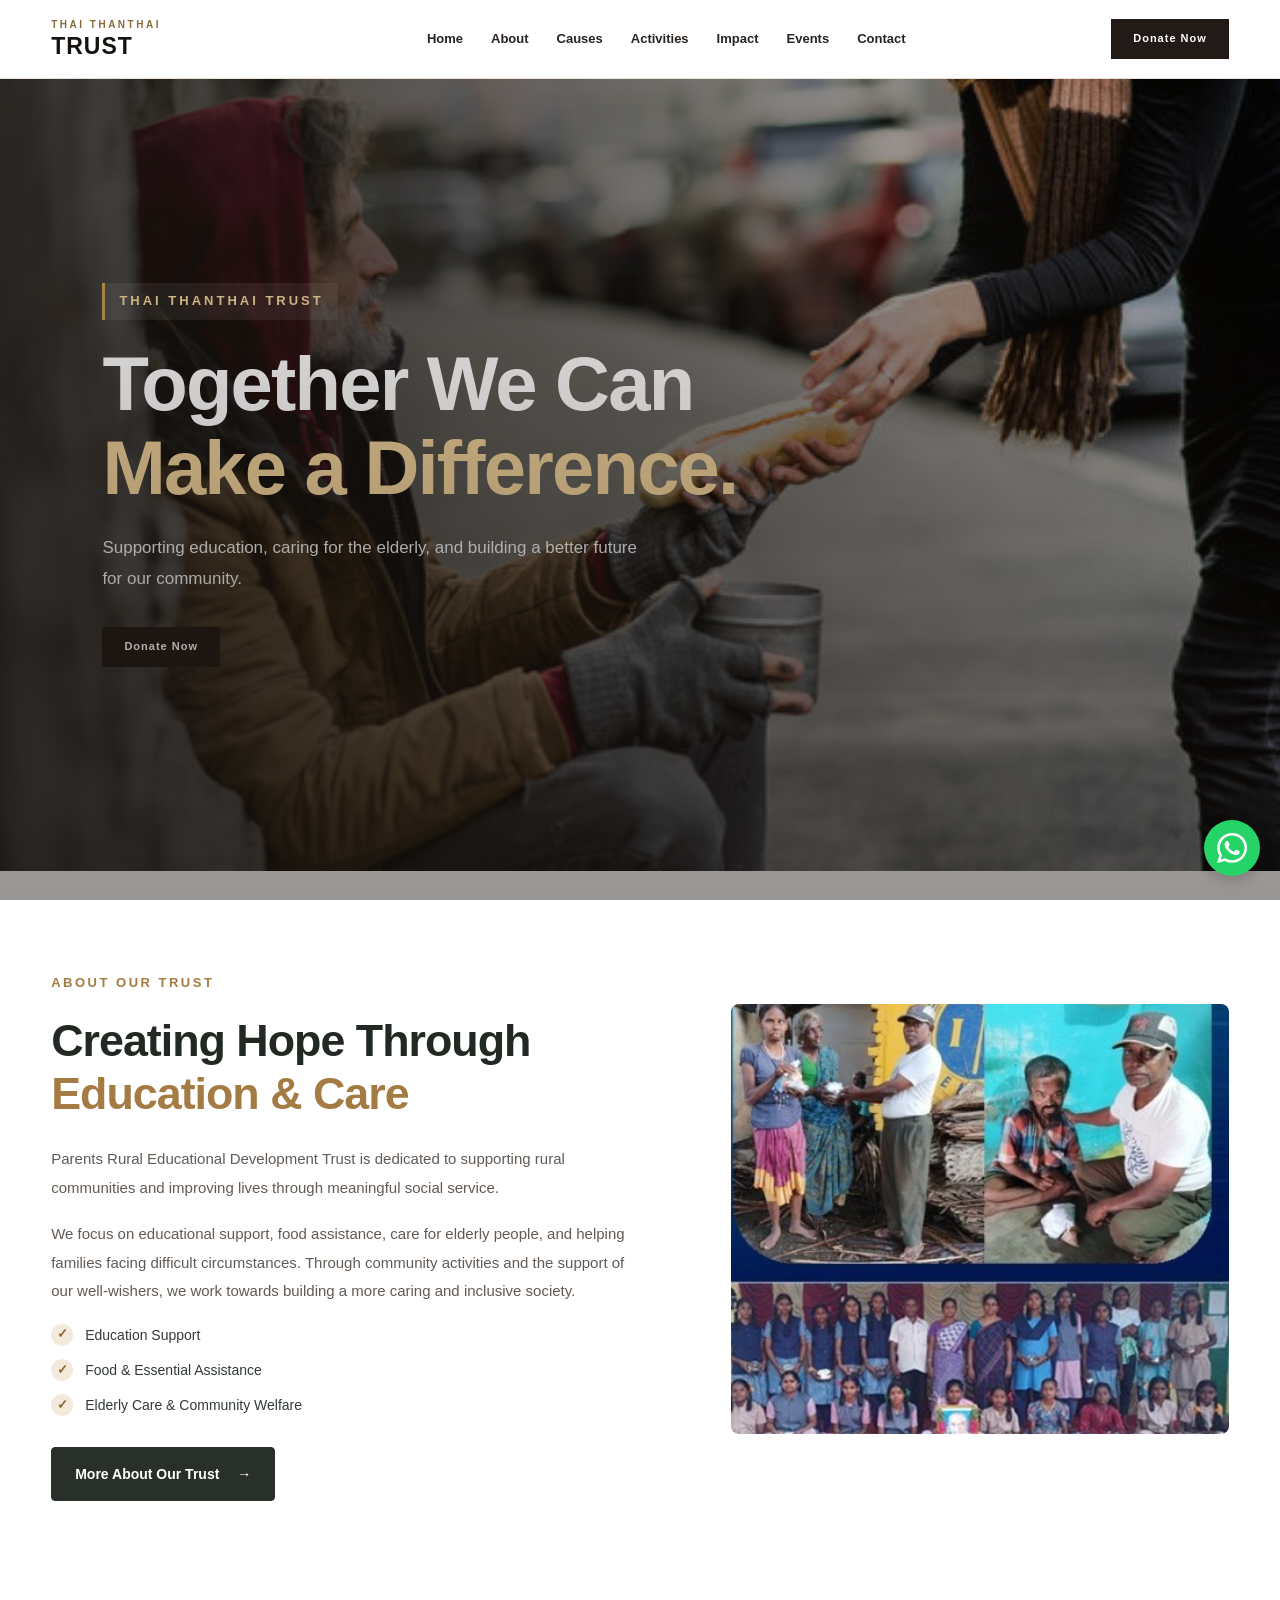
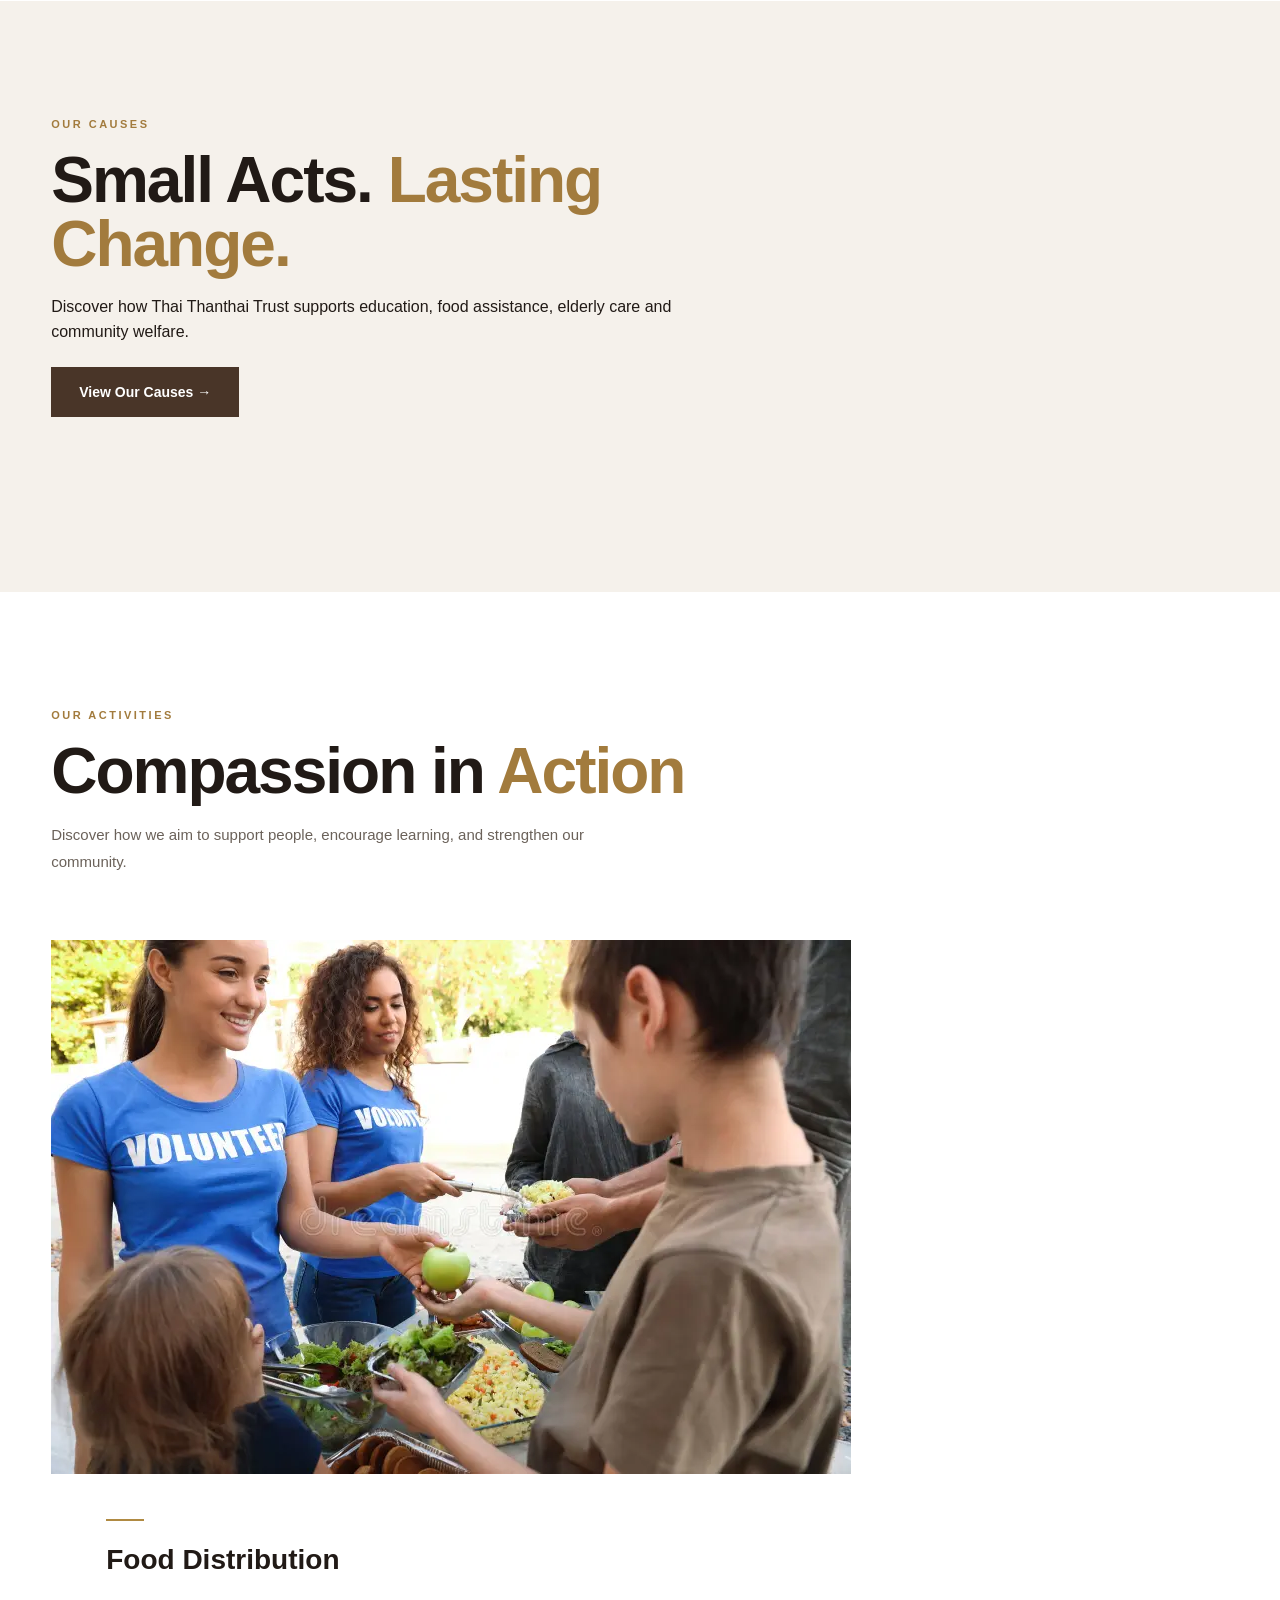
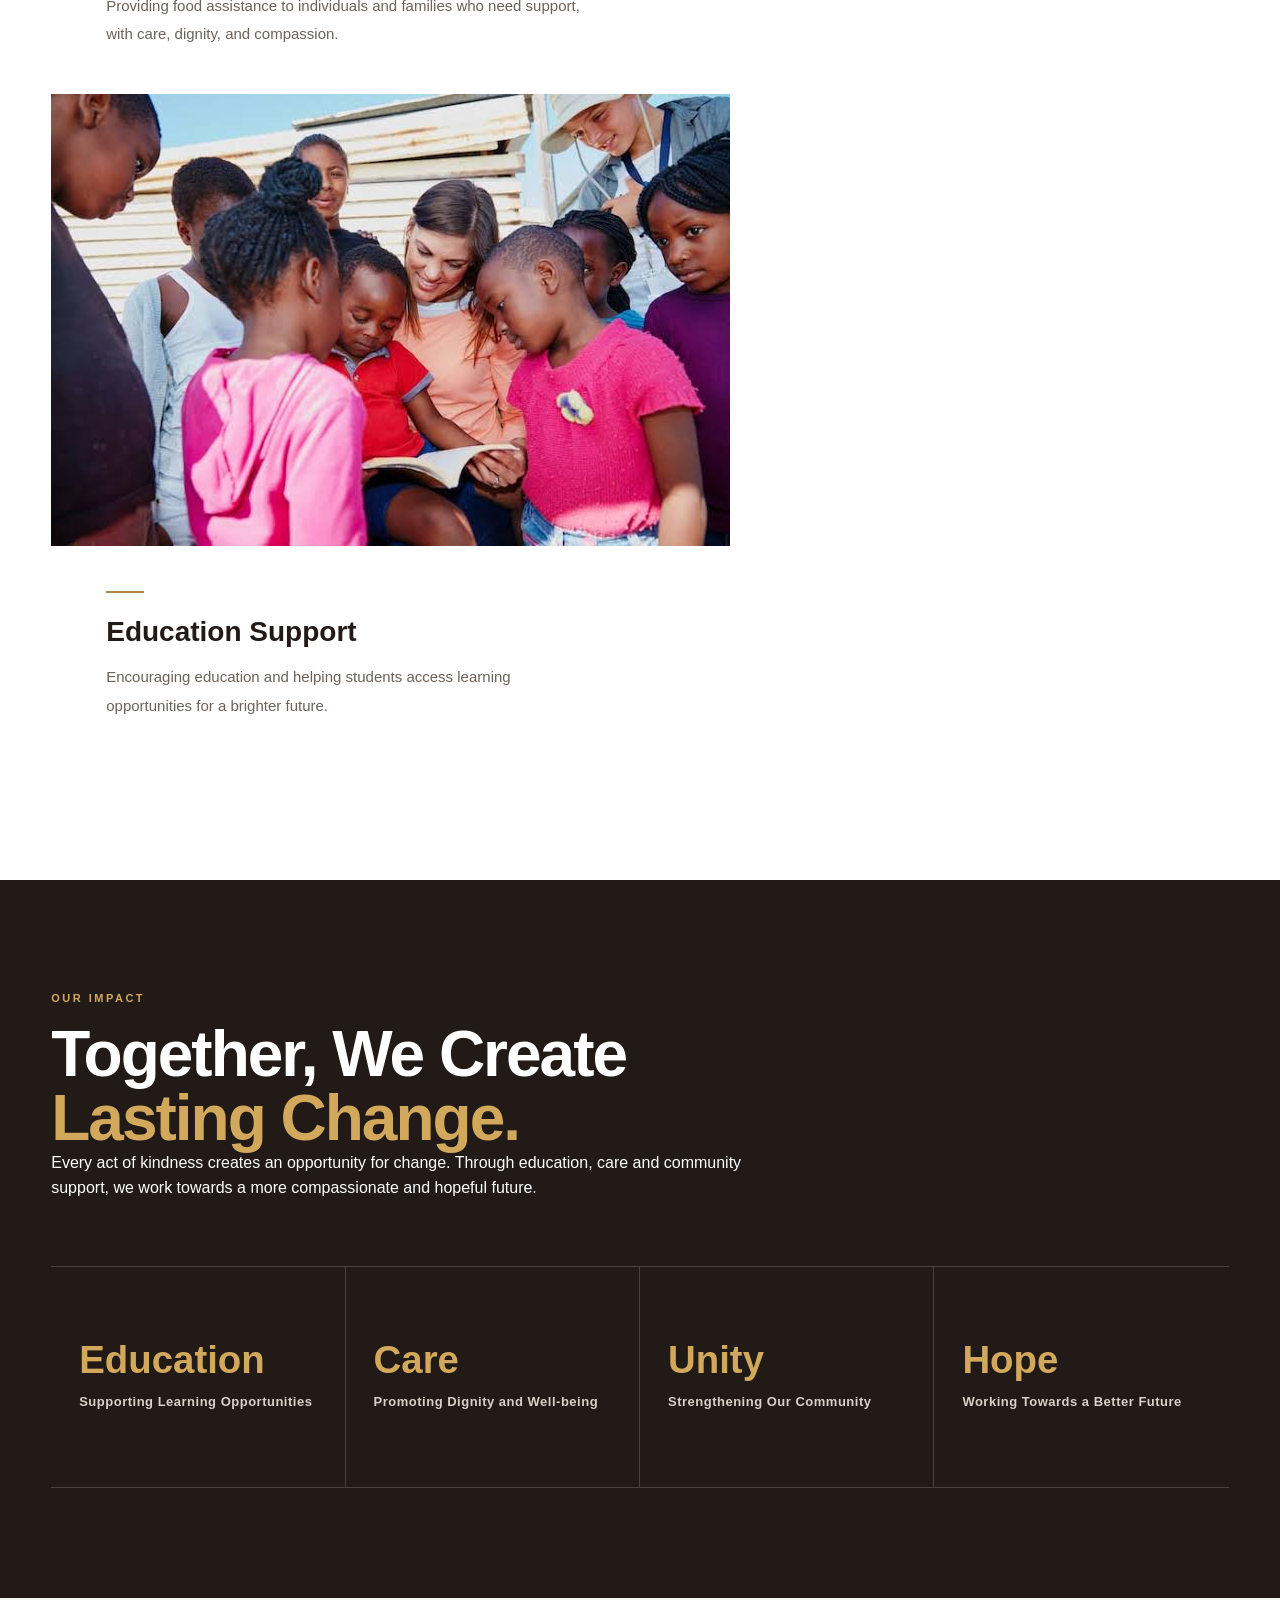
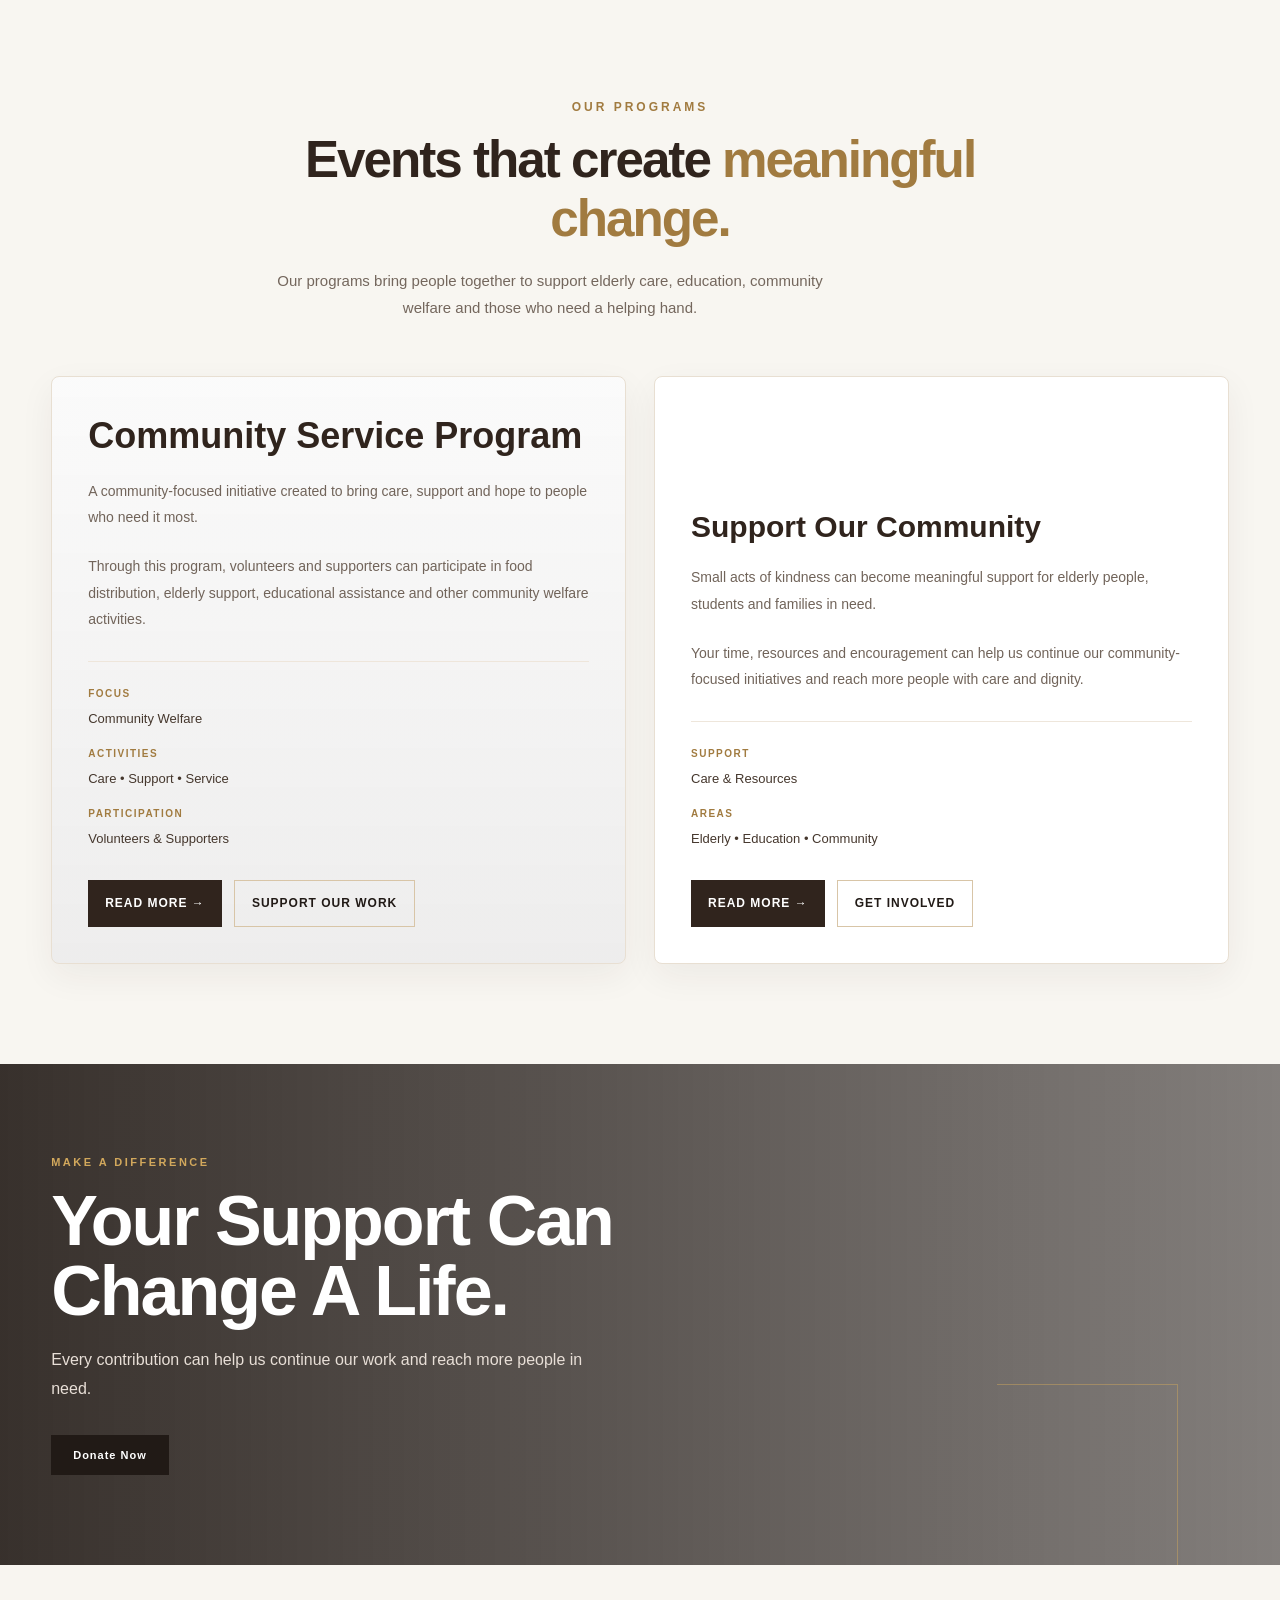
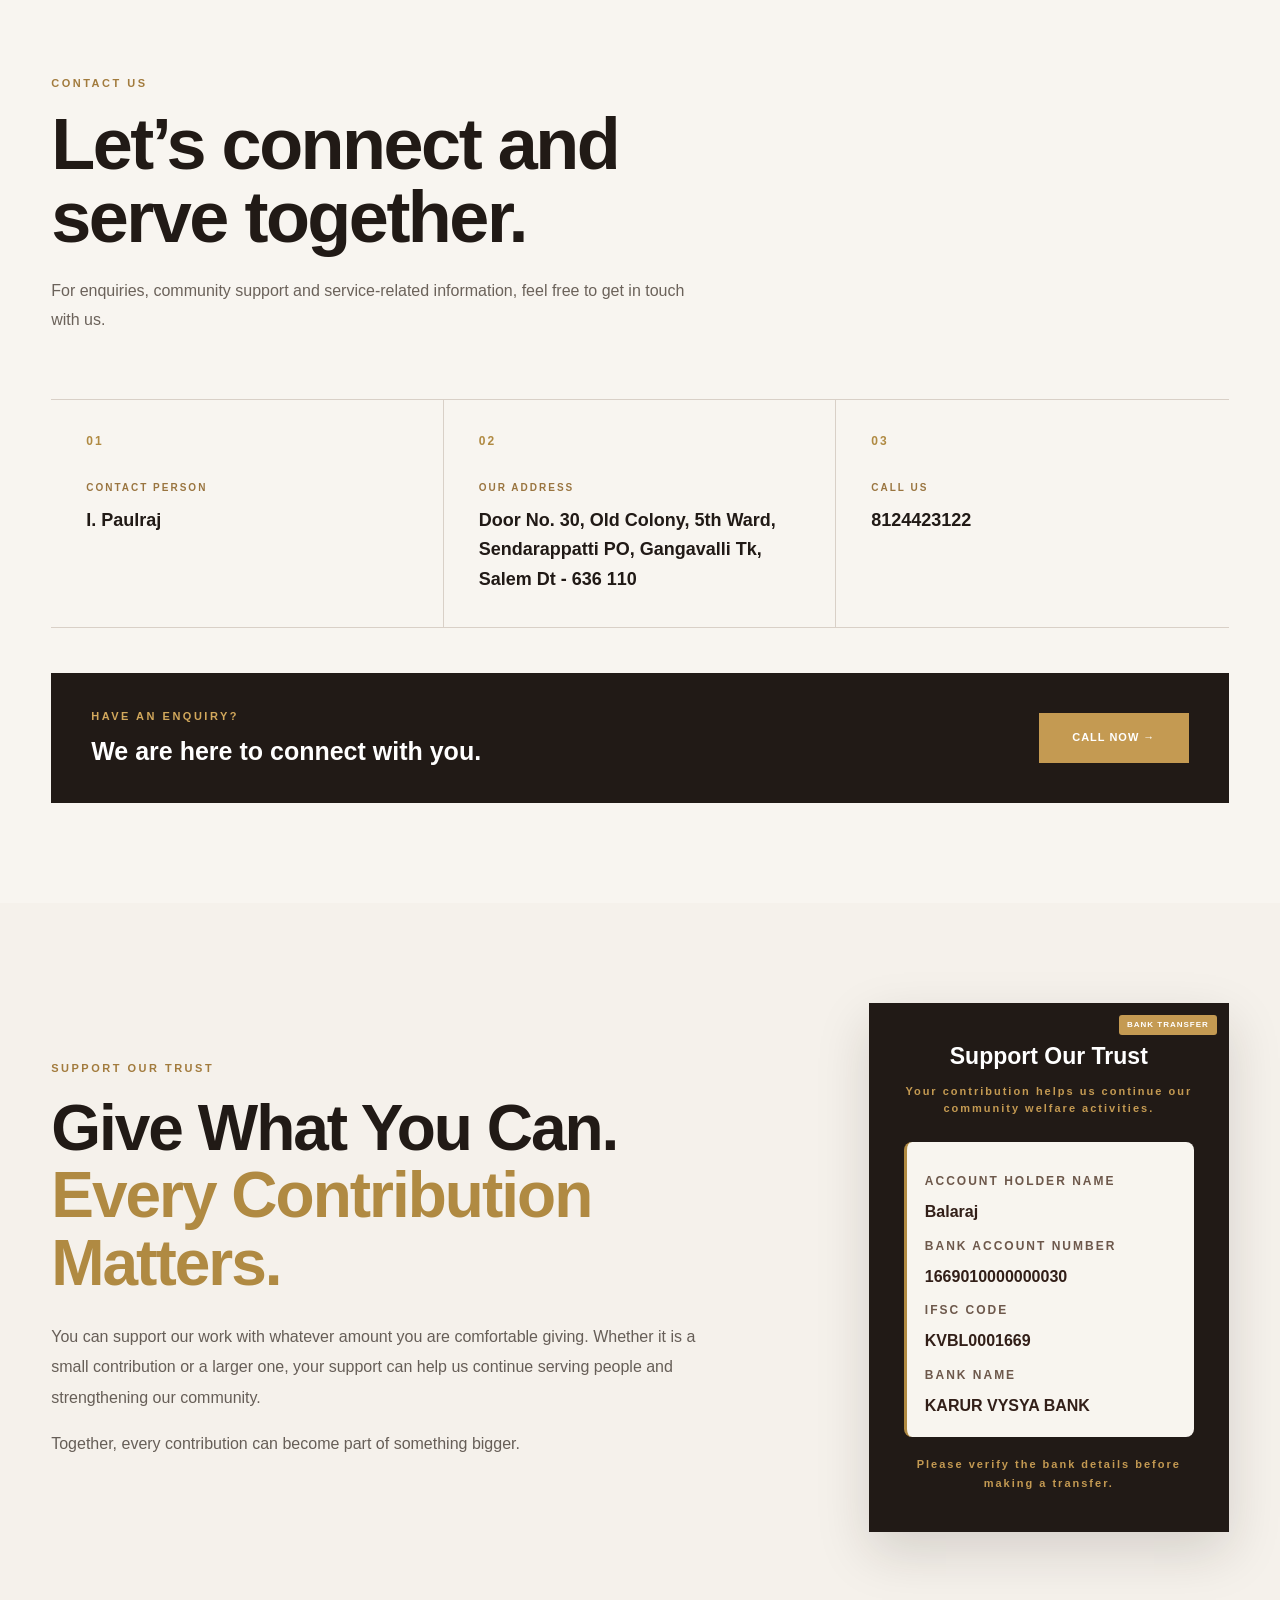
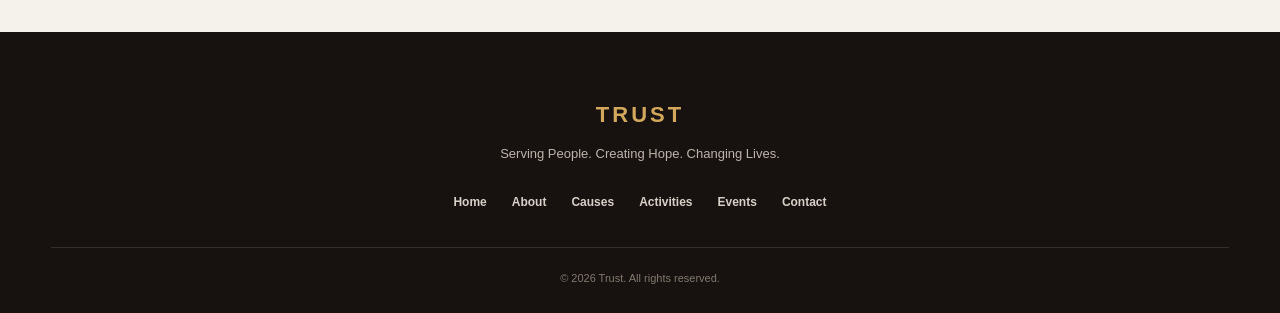
==== commit b6cc0b00: "Update Thai Thanthai Trust website" ====
--- a/index.html
+++ b/index.html
@@ -38,421 +38,259 @@
             </nav>
 
             <!-- Donate Button -->
-          <a href="#donate" class="header-donate">Donate Now</a>
-
+          <!-- Donate Button -->
+<a href="#bank-details" class="donate-btn">
+    Donate Now
+</a>
         </div>
 
     </header>
 
 
-    <!-- ================= HERO ================= -->
-<!-- ================= HERO ================= -->
+    
+<!-- NEW HOME HERO -->
 <section class="hero" id="home">
 
-    <div class="hero-image">
-        <img src="trust.jpg" alt="Thai Thantai Trust">
+    <div class="hero-slides">
+        <img src="trust.jpg" alt="Thai Thanthai Trust community service"
+             class="hero-slide active">
+
+        <img src="trust2.jpg" alt="Thai Thanthai Trust support activities"
+             class="hero-slide">
     </div>
 
     <div class="hero-overlay"></div>
 
     <div class="hero-content">
 
-        <span class="hero-tag">
-            GOVT REGISTERED • TN/2026/1098067
-        </span>
+        <p class="hero-tag">THAI THANTHAI TRUST</p>
 
         <h1>
-            Serving With
-            <span>Care & Hope</span>
+            Together We Can
+            <span>Make a Difference.</span>
         </h1>
 
-        <h2>
-            THAI THANTHAI TRUST
-        </h2>
-
-        <p class="hero-tamil">
-            முதியோர் இல்லம் மற்றும்<br>
-            கல்வி மேம்பாட்டு அறக்கட்டளை
+        <p class="hero-description">
+            Supporting education, caring for the elderly,
+            and building a better future for our community.
         </p>
 
-        <p class="hero-description">
-            Supporting the elderly, education and our community
-            with care, compassion and dignity.
-        </p>
-
-        <div class="hero-buttons">
-            <a href="#about" class="hero-btn primary-btn">
-                KNOW OUR TRUST
+       <!-- Donate Button -->
+<a href="#bank-details" class="donate-btn">
+    Donate Now
+</a>
+
+    </div>
+
+</section>
+
+    
+<!-- ABOUT SECTION -->
+<section class="section about" id="about">
+    <div class="container about-wrapper">
+
+        <!-- LEFT: ABOUT CONTENT -->
+        <div class="about-content">
+            <p class="section-label">ABOUT OUR TRUST</p>
+
+            <h2>
+                Creating Hope Through
+                <span>Education & Care</span>
+            </h2>
+
+            <p class="about-intro">
+                Parents Rural Educational Development Trust is dedicated
+                to supporting rural communities and improving lives
+                through meaningful social service.
+            </p>
+
+            <p class="about-description">
+                We focus on educational support, food assistance,
+                care for elderly people, and helping families facing
+                difficult circumstances. Through community activities
+                and the support of our well-wishers, we work towards
+                building a more caring and inclusive society.
+            </p>
+
+            <div class="about-highlights">
+                <div class="about-highlight">
+                    <span class="about-check">✓</span>
+                    <span>Education Support</span>
+                </div>
+
+                <div class="about-highlight">
+                    <span class="about-check">✓</span>
+                    <span>Food & Essential Assistance</span>
+                </div>
+
+                <div class="about-highlight">
+                    <span class="about-check">✓</span>
+                    <span>Elderly Care & Community Welfare</span>
+                </div>
+            </div>
+
+            <a href="about.html" class="about-more-btn">
+                More About Our Trust
+                <span aria-hidden="true">→</span>
             </a>
-
-            <a href="#activities" class="hero-btn secondary-btn">
-                OUR ACTIVITIES
-            </a>
-        </div>
-
-    </div>
-
-    <div class="hero-bottom">
-
-        <div class="hero-mini-card">
-            <span>01</span>
-            <p>Elderly Care</p>
-        </div>
-
-        <div class="hero-mini-card">
-            <span>02</span>
-            <p>Education Support</p>
-        </div>
-
-        <div class="hero-mini-card">
-            <span>03</span>
-            <p>Community Service</p>
-        </div>
-
-    </div>
-
-</section>
-    <!-- ABOUT -->
-<section class="section about" id="about">
-
-    <div class="container about-wrapper">
-
+        </div>
+
+        <!-- RIGHT: TRUST IMAGE -->
         <div class="about-image">
-
             <img
                 src="trust2.jpg"
-                alt="Thai Thanthai Trust Activities"
+                alt="Community service activities by the Trust"
+                loading="lazy"
             >
 
-        </div>
-
-        <div class="about-content">
-
-            <p class="section-label">
-                ABOUT OUR TRUST
-            </p>
+            
+        </div>
+
+    </div>
+</section>
+
+
+
+
+<!-- CAUSES PREVIEW -->
+<section class="section causes" id="causes">
+    <div class="container">
+        <div class="section-heading">
+            <p class="section-label">OUR CAUSES</p>
+            <h2>Small Acts. <span>Lasting Change.</span></h2>
+            <p>
+                Discover how Thai Thanthai Trust supports education,
+                food assistance, elderly care and community welfare.
+            </p>
+            <a href="causes.html" class="causes-page-button">
+                View Our Causes →
+            </a>
+        </div>
+    </div>
+</section>
+
+
+           
+<!-- ACTIVITIES -->
+<section class="section activities" id="activities">
+
+    <div class="container">
+
+        <div class="section-heading">
+            <p class="section-label">OUR ACTIVITIES</p>
 
             <h2>
-                THAI THANTHAI TRUST
+                Compassion in <span>Action</span>
             </h2>
 
-            <h3>
-                முதியோர் இல்லம் மற்றும்
-                கல்வி மேம்பாட்டு அறக்கட்டளை
-            </h3>
-
             <p>
-                Thai Thanthai Trust is committed to serving
-                people with care, compassion and dignity.
-                Our work focuses on supporting elderly people,
-                promoting education and helping those who are
-                in need.
-            </p>
-
-            <p>
-                Through community service and meaningful
-                initiatives, we aim to bring care, support
-                and hope to the people around us.
-            </p>
+                Discover how we aim to support people,
+                encourage learning, and strengthen our community.
+            </p>
+        </div>
+
+        <div class="activities-list">
+
+            <!-- Activity 1 -->
+            <article class="activity-feature">
+                <div class="activity-image">
+                    <img
+                        src="active1.jpg"
+                        alt="Food distribution activity"
+                        loading="lazy"
+                    >
+                </div>
+
+                <div class="activity-content">
+                    <span class="activity-number"></span>
+
+                    <h3>Food Distribution</h3>
+
+                    <p>
+                        Providing food assistance to individuals
+                        and families who need support, with care,
+                        dignity, and compassion.
+                    </p>
+                </div>
+            </article>
+
+            <!-- Activity 2 -->
+            <article class="activity-feature reverse">
+                <div class="activity-image">
+                    <img
+                        src="cause1.jpg"
+                        alt="Education support activity"
+                        loading="lazy"
+                    >
+                </div>
+
+                <div class="activity-content">
+                    <span class="activity-number"></span>
+
+                    <h3>Education Support</h3>
+
+                    <p>
+                        Encouraging education and helping students
+                        access learning opportunities for a
+                        brighter future.
+                    </p>
+                </div>
+            </article>
 
         </div>
 
     </div>
 
 </section>
-<!-- ================= TRUST TEAM ================= -->
-
-<section class="section trust-team">
+
+<!-- IMPACT -->
+<section class="section impact" id="impact">
 
     <div class="container">
 
         <div class="section-heading">
-
-            <p class="section-label">
-                OUR TRUST TEAM
-            </p>
-
-            <h2>
-                The People Behind
-                <span>Our Trust.</span>
-            </h2>
-
-            <p>
-                A dedicated team working together with care,
-                responsibility and commitment to serve the community.
-            </p>
-
-        </div>
-
-
-        <div class="trust-team-grid">
-
-
-            <!-- FOUNDER -->
-
-            <div class="team-member">
-
-                <span class="team-role">
-                    FOUNDER
-                </span>
-
-                <h3>
-                    I. Paulraj
-                </h3>
-
-            </div>
-
-
-            <!-- TREASURER -->
-
-            <div class="team-member">
-
-                <span class="team-role">
-                    TREASURER
-                </span>
-
-                <h3>
-                    P. Anthoniyammal
-                </h3>
-
-            </div>
-
-
-            <!-- SECRETARY -->
-
-            <div class="team-member">
-
-                <span class="team-role">
-                    SECRETARY
-                </span>
-
-                <h3>
-                    P. Kishore
-                </h3>
-
-            </div>
-
-
-            <!-- MEMBERS -->
-
-            <div class="team-member team-members">
-
-                <span class="team-role">
-                    MEMBERS
-                </span>
-
-                <div class="member-names">
-
-                    <h3>K. Rani</h3>
-                    <h3>K. Aruna</h3>
-                    <h3>P. Deyana</h3>
-                    <h3>P. Arulniraichelvi</h3>
-
-                </div>
-
-            </div>
-
-
-            <!-- ADVISORS -->
-
-            <div class="team-member team-members">
-
-                <span class="team-role">
-                    ADVISORS
-                </span>
-
-                <div class="member-names">
-
-                    <h3>P. Prabu</h3>
-                    <h3>P. Renugadevi</h3>
-
-                </div>
-
-            </div>
-
+            
+<p class="section-label">OUR IMPACT</p>
+
+<h2>
+    Together, We Create <span>Lasting Change.</span>
+</h2>
+
+<p>
+    Every act of kindness creates an opportunity for change.
+    Through education, care and community support, we work
+    towards a more compassionate and hopeful future.
+</p>
+
+        </div>
+
+        <div class="impact-grid">
+
+            <div class="impact-item">
+                <strong>Education</strong>
+                <span>Supporting Learning Opportunities</span>
+            </div>
+
+            <div class="impact-item">
+                <strong>Care</strong>
+                <span>Promoting Dignity and Well-being</span>
+            </div>
+
+            <div class="impact-item">
+                <strong>Unity</strong>
+                <span>Strengthening Our Community</span>
+            </div>
+
+            <div class="impact-item">
+                <strong>Hope</strong>
+                <span>Working Towards a Better Future</span>
+            </div>
 
         </div>
 
     </div>
 
 </section>
-    <!-- CAUSES -->
-<section class="section causes" id="causes">
-
-    <div class="container">
-
-        <div class="section-heading">
-            <p class="section-label">WHAT WE DO</p>
-
-            <h2>
-                Our <span>Areas of Care</span>
-            </h2>
-
-            <p>
-                Through simple acts of kindness and care,
-                we support people and families in our community.
-            </p>
-        </div>
-
-        <div class="causes-grid">
-
-            <div class="cause-card">
-                <div class="cause-icon">01</div>
-
-                <h3>Food Support</h3>
-
-                <p>
-                    Providing food to people who are unable
-                    to meet their basic food needs.
-                </p>
-            </div>
-
-            <div class="cause-card">
-                <div class="cause-icon">02</div>
-
-                <h3>Elderly Care</h3>
-
-                <p>
-                    Supporting elderly people with care,
-                    kindness and respect.
-                </p>
-            </div>
-
-            <div class="cause-card">
-                <div class="cause-icon">03</div>
-
-                <h3>Community Care</h3>
-
-                <p>
-                    Helping people around us through
-                    meaningful community support.
-                </p>
-            </div>
-
-            <div class="cause-card">
-                <div class="cause-icon">04</div>
-
-                <h3>Helping Those In Need</h3>
-
-                <p>
-                    Reaching out to people who need support
-                    and offering help whenever possible.
-                </p>
-            </div>
-
-        </div>
-
-    </div>
-
-</section>
-
-    <!-- ACTIVITIES -->
-<section class="section activities" id="activities">
-
-    <div class="container">
-
-        <div class="section-heading">
-            <p class="section-label">OUR WORK</p>
-
-            <h2>
-                Small Acts.
-                <span>Meaningful Impact.</span>
-            </h2>
-
-            <p>
-                Every act of care is an opportunity to make
-                someone's day a little better.
-            </p>
-        </div>
-
-        <div class="activities-grid">
-
-            <div class="activity-card">
-                <div class="activity-image"></div>
-
-                <div class="activity-content">
-                    <h3>Food Distribution</h3>
-
-                    <p>
-                        Providing meals and food support to people
-                        who are in need within our community.
-                    </p>
-                </div>
-            </div>
-
-            <div class="activity-card">
-                <div class="activity-image"></div>
-
-                <div class="activity-content">
-                    <h3>Elderly Care</h3>
-
-                    <p>
-                        Spending time with and supporting elderly
-                        people with care, kindness and respect.
-                    </p>
-                </div>
-            </div>
-
-            <div class="activity-card">
-                <div class="activity-image"></div>
-
-                <div class="activity-content">
-                    <h3>Community Service</h3>
-
-                    <p>
-                        Reaching out to people around us and
-                        helping wherever our support is needed.
-                    </p>
-                </div>
-            </div>
-
-        </div>
-
-    </div>
-
-</section>
-
-    <!-- IMPACT -->
-    <section class="section impact" id="impact">
-
-        <div class="container">
-
-            <div class="section-heading">
-                <p class="section-label">OUR IMPACT</p>
-
-                <h2>
-                    Together, We Create <span>Impact.</span>
-                </h2>
-            </div>
-
-            <div class="impact-grid">
-
-                <div class="impact-item">
-                    <strong>500+</strong>
-                    <span>People Supported</span>
-                </div>
-
-                <div class="impact-item">
-                    <strong>50+</strong>
-                    <span>Community Programs</span>
-                </div>
-
-                <div class="impact-item">
-                    <strong>100+</strong>
-                    <span>Volunteers</span>
-                </div>
-
-                <div class="impact-item">
-                    <strong>10+</strong>
-                    <span>Years of Service</span>
-                </div>
-
-            </div>
-
-        </div>
-
-    </section>
-
 
     <!-- EVENTS -->
     <!-- EVENTS SECTION -->
@@ -485,7 +323,7 @@
 
             <article class="event-card">
 
-                <span>01 / COMMUNITY PROGRAM</span>
+                <span></span>
 
                 <div class="event-content">
                     
@@ -546,7 +384,7 @@
 
             <article class="event-card">
 
-                <span>02 / SUPPORT INITIATIVE</span>
+                <span></span>
 
                 <div class="event-content">
 
@@ -618,9 +456,9 @@
                 work and reach more people in need.
             </p>
 
-            <a href="#donate" class="btn-primary">
-                Donate Now
-            </a>
+            <a href="#bank-details" class="donate-btn">
+    Donate Now
+</a>
 
         </div>
 
@@ -796,34 +634,41 @@
         </div>
 
 
-        <div class="donation-qr-box">
-
-            <div class="demo-badge">
-                DEMO QR
-            </div>
-
-            <div class="qr-placeholder">
-
-    <img
-        src="donation-qr.png"
-        alt="Demo Donation QR Code"
-    >
+      
+<div class="donation-qr-box" id="bank-details">
+
+    <div class="demo-badge">
+        BANK TRANSFER
+    </div>
+
+    <h3>Support Our Trust</h3>
+
+    <p class="bank-intro">
+        Your contribution helps us continue our community
+        welfare activities.
+    </p>
+
+    <div class="payment-details">
+
+        <span>ACCOUNT HOLDER NAME</span>
+        <strong>Balaraj</strong>
+
+        <span>BANK ACCOUNT NUMBER</span>
+        <strong>1669010000000030</strong>
+
+        <span>IFSC CODE</span>
+        <strong>KVBL0001669</strong>
+
+        <span>BANK NAME</span>
+        <strong>KARUR VYSYA BANK</strong>
+
+    </div>
+
+    <p class="payment-note">
+        Please verify the bank details before making a transfer.
+    </p>
 
 </div>
-
-            <h3>
-                Scan to Support
-            </h3>
-
-            <p>
-                GPay / UPI
-            </p>
-
-            <strong>
-                8124423122
-            </strong>
-
-        </div>
 
     </div>
 
@@ -862,5 +707,24 @@
 
     <script src="script.js"></script>
 
+<!-- FLOATING WHATSAPP BUTTON -->
+<a
+    href="https://wa.me/918124423122"
+    class="whatsapp-float"
+    target="_blank"
+    rel="noopener noreferrer"
+    aria-label="Contact Thai Thanthai Trust on WhatsApp"
+>
+    <svg
+        viewBox="0 0 24 24"
+        fill="currentColor"
+        xmlns="http://www.w3.org/2000/svg"
+        aria-hidden="true"
+    >
+        <path d="M20.52 3.48A11.8 11.8 0 0 0 12.08 0C5.5 0 .15 5.35.15 11.93c0 2.1.55 4.16 1.6 5.97L.05 24l6.25-1.64a11.9 11.9 0 0 0 5.78 1.48h.01c6.58 0 11.93-5.35 11.93-11.93a11.8 11.8 0 0 0-3.5-8.43ZM12.09 21.8a9.9 9.9 0 0 1-5.04-1.38l-.36-.21-3.72.98.99-3.63-.24-.37a9.85 9.85 0 0 1-1.52-5.26c0-5.46 4.44-9.9 9.9-9.9a9.8 9.8 0 0 1 7 2.9 9.8 9.8 0 0 1 2.9 7c0 5.45-4.45 9.87-9.91 9.87Zm5.43-7.4c-.3-.15-1.76-.87-2.03-.97-.27-.1-.47-.15-.67.15-.2.3-.77.97-.95 1.17-.17.2-.35.22-.65.07-.3-.15-1.25-.46-2.38-1.47-.88-.78-1.48-1.74-1.65-2.04-.18-.3-.02-.46.13-.61.13-.13.3-.35.45-.52.15-.17.2-.3.3-.5.1-.2.05-.37-.02-.52-.08-.15-.67-1.61-.92-2.2-.24-.57-.49-.49-.67-.5h-.57c-.2 0-.52.08-.8.38-.27.3-1.04 1.02-1.04 2.48 0 1.47 1.07 2.88 1.22 3.08.15.2 2.1 3.2 5.08 4.48.71.3 1.27.49 1.7.63.72.23 1.37.2 1.88.12.58-.09 1.76-.72 2.01-1.42.25-.7.25-1.3.17-1.42-.07-.12-.27-.2-.57-.35Z"/>
+    </svg>
+</a>
+
+
 </body>
 </html>
--- a/style.css
+++ b/style.css
@@ -287,9 +287,9 @@
     background:
         linear-gradient(
             90deg,
-            rgba(18, 13, 10, 0.82) 0%,
-            rgba(18, 13, 10, 0.60) 42%,
-            rgba(18, 13, 10, 0.18) 100%
+            rgba(18, 13, 10, 0.50) 0%,
+rgba(18, 13, 10, 0.30) 42%,
+rgba(18, 13, 10, 0.08) 100%
         );
 }
 
@@ -1811,17 +1811,25 @@
     border-bottom: 1px solid #ded6cc;
 }
 
+
 .contact-card {
     min-height: 210px;
-
     padding: 38px 35px;
 
-    border-right: 1px solid #ded6cc;
+    background: #ffffff;
+    border: 1px solid #e8e0d5;
+    border-radius: 10px;
+    margin: 8px;
 
     display: flex;
     flex-direction: column;
     justify-content: center;
-}
+
+    box-shadow: 0 5px 20px rgba(48, 36, 29, 0.04);
+    transition: background 0.3s ease, box-shadow 0.3s ease,
+                transform 0.3s ease;
+}
+
 
 .contact-card:last-child {
     border-right: none;
@@ -2988,10 +2996,13 @@
     transition: 0.25s ease;
 }
 
-.donation-modal.active {
+ 
+  .donation-modal.active {
+    display: flex;
     opacity: 1;
     visibility: visible;
     pointer-events: auto;
+    z-index: 99999;
 }
 
 .donation-box {
@@ -3408,17 +3419,29 @@
     box-shadow: 0 20px 50px rgba(33, 26, 22, 0.15);
 }
 
+
+
+
 .demo-badge {
     position: absolute;
-    top: 18px;
-    right: 18px;
-    padding: 6px 10px;
+    top: 12px;
+    right: 12px;
+    padding: 5px 8px;
+
     background: #c49a52;
-    color: #fff;
-    font-size: 9px;
+    color: #ffffff;
+
+    font-size: 8px;
     font-weight: 700;
-    letter-spacing: 1.5px;
-}
+    letter-spacing: 1px;
+    line-height: 1.3;
+
+    border-radius: 3px;
+    white-space: nowrap;
+}
+
+
+
 
 .qr-placeholder {
     display: flex;
@@ -3659,4 +3682,1393 @@
 .back-events:hover {
     color: #211a16;
     transform: translateX(-4px);
-}+}
+
+/* =================================
+   NEW TRUST HOME HERO
+================================= */
+
+.hero {
+    position: relative;
+    min-height: 88vh;
+    display: flex;
+    align-items: center;
+    overflow: hidden;
+    isolation: isolate;
+    background: #30251d;
+}
+
+.hero-slides,
+.hero-slide,
+.hero-overlay {
+    position: absolute;
+    inset: 0;
+    width: 100%;
+    height: 100%;
+}
+
+.hero-slides {
+    z-index: -2;
+}
+
+.hero-slide {
+    object-fit: cover;
+    object-position: center;
+    opacity: 0;
+    transform: scale(1.04);
+    transition: opacity 1.2s ease, transform 6s ease;
+}
+
+.hero-slide.active {
+    opacity: 1;
+    transform: scale(1);
+}
+
+.hero-overlay {
+    z-index: -1;
+    background: linear-gradient(
+        90deg,
+        rgba(24, 21, 17, 0.82) 0%,
+        rgba(24, 21, 17, 0.57) 48%,
+        rgba(24, 21, 17, 0.12) 100%
+    );
+}
+
+.hero-content {
+    position: relative;
+    z-index: 1;
+    width: min(760px, 90%);
+    margin-left: clamp(24px, 8vw, 120px);
+    padding: 90px 0;
+    color: #fff;
+}
+
+.hero-tag {
+    margin: 0 0 22px;
+    color: #f0d29b;
+    font-size: 13px;
+    font-weight: 700;
+    letter-spacing: 3px;
+}
+
+.hero-content h1 {
+    max-width: 720px;
+    margin: 0;
+    font-size: clamp(42px, 6vw, 76px);
+    line-height: 1.1;
+    letter-spacing: -1.8px;
+    font-weight: 700;
+}
+
+.hero-content h1 span {
+    display: block;
+    color: #f0d29b;
+}
+
+.hero-description {
+    max-width: 540px;
+    margin: 24px 0 32px;
+    color: rgba(255, 255, 255, 0.9);
+    font-size: 17px;
+    line-height: 1.8;
+}
+
+.hero-btn {
+    display: inline-flex;
+    align-items: center;
+    gap: 18px;
+    padding: 15px 25px;
+    background: #d6b477;
+    color: #241b14;
+    text-decoration: none;
+    font-size: 15px;
+    font-weight: 700;
+    border-radius: 4px;
+    transition: background 0.25s ease, transform 0.25s ease;
+}
+
+.hero-btn:hover {
+    background: #f0d29b;
+    transform: translateY(-2px);
+}
+
+@media (max-width: 768px) {
+    .hero {
+        min-height: 78vh;
+    }
+
+    .hero-overlay {
+        background: linear-gradient(
+            90deg,
+            rgba(24, 21, 17, 0.78),
+            rgba(24, 21, 17, 0.42)
+        );
+    }
+
+    .hero-content {
+        width: 88%;
+        margin-left: 6%;
+        padding: 70px 0;
+    }
+
+    .hero-content h1 {
+        font-size: clamp(38px, 10vw, 56px);
+        letter-spacing: -1px;
+    }
+
+    .hero-description {
+        font-size: 15px;
+        line-height: 1.7;
+    }
+}
+
+/* =====================================
+   PROFESSIONAL ABOUT SECTION
+===================================== */
+
+.about {
+    position: relative;
+    padding: 100px 0;
+    background: #ffffff;
+    overflow: hidden;
+}
+
+.about-wrapper {
+    display: grid;
+    grid-template-columns: 1.05fr 0.95fr;
+    align-items: center;
+    gap: clamp(40px, 6vw, 85px);
+}
+
+.about-content {
+    max-width: 650px;
+}
+
+.about-content .section-label {
+    margin-bottom: 18px;
+    color: #a47b43;
+    font-size: 13px;
+    font-weight: 700;
+    letter-spacing: 2.5px;
+}
+
+.about-content h2 {
+    margin: 0 0 24px;
+    color: #222923;
+    font-size: clamp(32px, 3.5vw, 46px);
+    line-height: 1.2;
+    font-weight: 700;
+    letter-spacing: -1px;
+}
+
+.about-content h2 span {
+    display: block;
+    color: #a47b43;
+}
+
+.about-intro {
+    margin: 0 0 16px;
+    color: #333b35;
+    font-size: 17px;
+    line-height: 1.8;
+    font-weight: 500;
+}
+
+.about-description {
+    margin: 0 0 24px;
+    color: #68716a;
+    font-size: 15px;
+    line-height: 1.9;
+}
+
+.about-highlights {
+    display: grid;
+    gap: 13px;
+    margin-bottom: 30px;
+}
+
+.about-highlight {
+    display: flex;
+    align-items: flex-start;
+    gap: 12px;
+    color: #333b35;
+    font-size: 14px;
+    line-height: 1.6;
+}
+
+.about-check {
+    display: inline-flex;
+    align-items: center;
+    justify-content: center;
+    flex: 0 0 22px;
+    width: 22px;
+    height: 22px;
+    border-radius: 50%;
+    background: #f3eadb;
+    color: #8b6532;
+    font-size: 13px;
+    font-weight: 700;
+}
+
+.about-more-btn {
+    display: inline-flex;
+    align-items: center;
+    justify-content: center;
+    gap: 18px;
+    padding: 15px 23px;
+    background: #292f29;
+    color: #ffffff;
+    border: 1px solid #292f29;
+    border-radius: 4px;
+    text-decoration: none;
+    font-size: 14px;
+    font-weight: 600;
+    transition: background 0.25s ease, transform 0.25s ease;
+}
+
+.about-more-btn:hover {
+    background: #a47b43;
+    border-color: #a47b43;
+    transform: translateY(-2px);
+}
+
+.about-image {
+    position: relative;
+    min-width: 0;
+    padding: 0 0 35px 25px;
+    animation: aboutImageEnter 0.9s ease both;
+}
+
+.about-image::before {
+    content: "";
+    position: absolute;
+    top: 25px;
+    right: 0;
+    bottom: 0;
+    left: 50px;
+    border: 1px solid #d9c5a5;
+    border-radius: 8px;
+    pointer-events: none;
+}
+
+.about-image > img {
+    position: relative;
+    display: block;
+    width: 100%;
+    height: 430px;
+    object-fit: cover;
+    object-position: center;
+    border-radius: 8px;
+}
+
+.about-image-caption {
+    position: absolute;
+    right: -12px;
+    bottom: 0;
+    display: flex;
+    align-items: center;
+    gap: 13px;
+    max-width: calc(100% - 15px);
+    padding: 18px 22px;
+    background: #ffffff;
+    border: 1px solid #eee8de;
+    border-radius: 6px;
+    box-shadow: 0 12px 35px rgba(35, 35, 25, 0.09);
+}
+
+.about-caption-mark {
+    display: flex;
+    align-items: center;
+    justify-content: center;
+    flex: 0 0 40px;
+    width: 40px;
+    height: 40px;
+    border-radius: 50%;
+    background: #f3eadb;
+    color: #a47b43;
+    font-size: 20px;
+}
+
+.about-image-caption strong {
+    display: block;
+    color: #292f29;
+    font-size: 14px;
+}
+
+.about-image-caption p {
+    margin: 5px 0 0;
+    color: #737971;
+    font-size: 12px;
+    line-height: 1.5;
+}
+
+@keyframes aboutImageEnter {
+    from {
+        opacity: 0;
+        transform: translateX(25px);
+    }
+
+    to {
+        opacity: 1;
+        transform: translateX(0);
+    }
+}
+
+/* TABLET AND MOBILE */
+@media (max-width: 900px) {
+    .about {
+        padding: 75px 0;
+    }
+
+    .about-wrapper {
+        grid-template-columns: 1fr 0.9fr;
+        gap: 30px;
+    }
+
+    .about-image > img {
+        height: 370px;
+    }
+
+    .about-image-caption {
+        right: -5px;
+        padding: 14px;
+    }
+}
+
+@media (max-width: 680px) {
+    .about {
+        padding: 65px 0;
+    }
+
+    .about-wrapper {
+        grid-template-columns: 1fr;
+        gap: 38px;
+    }
+
+    .about-content {
+        max-width: 100%;
+    }
+
+    .about-content h2 {
+        font-size: clamp(31px, 8vw, 40px);
+    }
+
+    .about-intro {
+        font-size: 16px;
+    }
+
+    .about-description {
+        font-size: 14px;
+    }
+
+    .about-image {
+        width: calc(100% - 10px);
+        margin: 0 auto;
+        padding-left: 12px;
+        padding-bottom: 30px;
+    }
+
+    .about-image::before {
+        top: 15px;
+        left: 28px;
+    }
+
+    .about-image > img {
+        height: 330px;
+    }
+
+    .about-image-caption {
+        right: -5px;
+        gap: 10px;
+        padding: 12px;
+    }
+}
+
+@media (prefers-reduced-motion: reduce) {
+    .about-image {
+        animation: none;
+    }
+
+    .about-more-btn {
+        transition: none;
+    }
+}
+
+/* PDF DOCUMENT BUTTON */
+.trust-pdf-preview {
+    padding: 24px;
+    border: 1px solid #eadcc6;
+    border-radius: 10px;
+    background: #fffaf2;
+}
+
+.trust-pdf-icon {
+    display: inline-block;
+    padding: 7px 12px;
+    margin-bottom: 12px;
+    border-radius: 5px;
+    background: #a94f20;
+    color: #ffffff;
+    font-size: 13px;
+    font-weight: 700;
+    letter-spacing: 1px;
+}
+
+.trust-pdf-button {
+    display: flex;
+    align-items: center;
+    justify-content: space-between;
+    gap: 12px;
+    width: 100%;
+    margin-top: 18px;
+    padding: 15px 18px;
+    border: none;
+    border-radius: 6px;
+    background: #b85e2c;
+    color: #ffffff !important;
+    text-decoration: none !important;
+    font-size: 15px;
+    font-weight: 700;
+    transition: background 0.25s ease, transform 0.25s ease;
+}
+
+.trust-pdf-button:hover {
+    background: #8f421c;
+    transform: translateY(-2px);
+}
+
+.trust-pdf-button:focus-visible {
+    outline: 3px solid #e8bf85;
+    outline-offset: 3px;
+}
+
+/* CERTIFICATE 1 IMAGE */
+.trust-certificate-image-link {
+    display: block;
+    width: 100%;
+    overflow: hidden;
+    border: 1px solid #e5dfd3;
+    border-radius: 8px;
+    background: #fff;
+}
+
+.trust-certificate-image {
+    display: block;
+    width: 100%;
+    height: auto;
+    object-fit: contain;
+}
+
+/* PDF BUTTON - CLEAR DARK TEXT */
+.trust-pdf-button {
+    background: #b85e2c;
+    color: #17120e !important;
+    font-weight: 700;
+    text-decoration: none !important;
+}
+
+.trust-pdf-button span {
+    color: #17120e !important;
+}
+
+.trust-pdf-button:hover {
+    background: #d58a52;
+    color: #17120e !important;
+}
+
+/* OUR STORY & MISSION */
+.trust-story {
+    padding: 70px 0;
+    background: #ffffff;
+    border-top: 1px solid #eee9e0;
+}
+
+.trust-story-content {
+    max-width: 850px;
+    margin: 0 auto;
+}
+
+.trust-story-content h2 {
+    margin-bottom: 20px;
+    color: #292f29;
+    font-size: clamp(28px, 4vw, 38px);
+    line-height: 1.3;
+}
+
+.trust-story-intro {
+    margin-bottom: 22px;
+    color: #a47b43 !important;
+    font-size: 19px !important;
+    font-weight: 600;
+    line-height: 1.7 !important;
+}
+
+.trust-story-content > p:not(.trust-section-label) {
+    margin-bottom: 18px;
+    color: #68716a;
+    font-size: 15px;
+    line-height: 1.9;
+}
+
+.trust-mission-note {
+    display: flex;
+    align-items: flex-start;
+    gap: 18px;
+    margin-top: 30px;
+    padding: 25px;
+    background: #f8f5ef;
+    border-left: 4px solid #b58b50;
+    border-radius: 5px;
+}
+
+.trust-mission-symbol {
+    color: #a47b43;
+    font-size: 25px;
+}
+
+.trust-mission-note h3 {
+    margin: 0 0 8px;
+    color: #292f29;
+    font-size: 19px;
+}
+
+.trust-mission-note p {
+    margin: 0;
+    color: #68716a;
+    font-size: 14px;
+    line-height: 1.8;
+}
+
+@media (max-width: 600px) {
+    .trust-story {
+        padding: 45px 0;
+    }
+
+    .trust-mission-note {
+        gap: 12px;
+        padding: 20px;
+    }
+}
+
+/* TRUST SERVICES SECTION */
+.trust-services-section {
+    padding: 75px 0;
+    background: #f8f7f3;
+}
+
+.trust-services-heading {
+    max-width: 650px;
+    margin-bottom: 38px;
+}
+
+.trust-services-heading h2 {
+    margin: 0 0 15px;
+    color: #292f29;
+    font-size: clamp(28px, 4vw, 38px);
+    line-height: 1.3;
+}
+
+.trust-services-heading > p:last-child {
+    color: #68716a;
+    font-size: 15px;
+    line-height: 1.8;
+}
+
+.trust-services-grid {
+    display: grid;
+    grid-template-columns: repeat(3, minmax(0, 1fr));
+    gap: 25px;
+}
+
+.trust-service-item {
+    position: relative;
+    padding: 30px 25px;
+    background: #ffffff;
+    border: 1px solid #e8e2d8;
+    border-top: 3px solid #b58b50;
+    border-radius: 5px;
+    transition: transform 0.25s ease, box-shadow 0.25s ease;
+}
+
+.trust-service-item:hover {
+    transform: translateY(-5px);
+    box-shadow: 0 12px 28px rgba(41, 47, 41, 0.08);
+}
+
+.trust-service-number {
+    position: absolute;
+    top: 22px;
+    right: 23px;
+    color: #d8c7ad;
+    font-size: 14px;
+    font-weight: 700;
+    letter-spacing: 1px;
+}
+
+.trust-service-icon {
+    display: flex;
+    align-items: center;
+    justify-content: center;
+    width: 52px;
+    height: 52px;
+    margin-bottom: 22px;
+    border-radius: 50%;
+    background: #f7f0e5;
+    color: #a47b43;
+    font-size: 25px;
+}
+
+.trust-service-item h3 {
+    margin: 0 0 12px;
+    color: #292f29;
+    font-size: 19px;
+}
+
+.trust-service-item p {
+    margin: 0;
+    color: #68716a;
+    font-size: 14px;
+    line-height: 1.85;
+}
+
+@media (max-width: 800px) {
+    .trust-services-grid {
+        grid-template-columns: 1fr;
+        gap: 18px;
+    }
+
+    .trust-services-section {
+        padding: 50px 0;
+    }
+}
+
+@media (prefers-reduced-motion: reduce) {
+    .trust-service-item {
+        transition: none;
+    }
+}
+
+/* LEADERSHIP & ORGANIZERS */
+.trust-leadership {
+    padding: 75px 0;
+    background: #ffffff;
+}
+
+.trust-leadership-heading {
+    max-width: 700px;
+    margin-bottom: 35px;
+}
+
+.trust-leadership-heading h2 {
+    margin: 0 0 15px;
+    color: #292f29;
+    font-size: clamp(28px, 4vw, 38px);
+    line-height: 1.3;
+}
+
+.trust-leadership-heading > p:last-child {
+    color: #68716a;
+    font-size: 15px;
+    line-height: 1.8;
+}
+
+.trust-leader-list {
+    border-top: 1px solid #e5dfd3;
+}
+
+.trust-leader-row {
+    display: grid;
+    grid-template-columns: 55px 1fr;
+    align-items: center;
+    gap: 18px;
+    padding: 22px 12px;
+    border-bottom: 1px solid #e5dfd3;
+    transition: background 0.25s ease;
+}
+
+.trust-leader-row:hover {
+    background: #faf8f3;
+}
+
+.trust-leader-role {
+    color: #b58b50;
+    font-size: 15px;
+    font-weight: 700;
+    letter-spacing: 1px;
+}
+
+.trust-leader-row strong {
+    display: block;
+    margin-bottom: 6px;
+    color: #292f29;
+    font-size: 16px;
+}
+
+.trust-leader-row span {
+    display: block;
+    color: #68716a;
+    font-size: 14px;
+    line-height: 1.7;
+}
+
+@media (max-width: 600px) {
+    .trust-leadership {
+        padding: 50px 0;
+    }
+
+    .trust-leader-row {
+        grid-template-columns: 35px 1fr;
+        gap: 12px;
+        padding: 19px 5px;
+    }
+}
+
+/* PARTNERS & SUPPORTERS */
+.trust-partners {
+    padding: 70px 0;
+    background: #f8f7f3;
+    border-top: 1px solid #eee9e0;
+}
+
+.trust-partners-content {
+    max-width: 850px;
+    margin: 0 auto;
+}
+
+.trust-partners-content h2 {
+    margin: 0 0 18px;
+    color: #292f29;
+    font-size: clamp(28px, 4vw, 38px);
+    line-height: 1.3;
+}
+
+.trust-partners-intro {
+    max-width: 760px;
+    margin-bottom: 28px;
+    color: #68716a;
+    font-size: 15px;
+    line-height: 1.9;
+}
+
+.trust-partner-message {
+    display: flex;
+    align-items: flex-start;
+    gap: 18px;
+    padding: 26px;
+    background: #ffffff;
+    border: 1px solid #e8e2d8;
+    border-left: 4px solid #b58b50;
+    border-radius: 5px;
+}
+
+.trust-partner-symbol {
+    color: #a47b43;
+    font-size: 30px;
+    line-height: 1;
+}
+
+.trust-partner-message h3 {
+    margin: 0 0 10px;
+    color: #292f29;
+    font-size: 19px;
+}
+
+.trust-partner-message p {
+    margin: 0;
+    color: #68716a;
+    font-size: 14px;
+    line-height: 1.85;
+}
+
+.trust-partners-note {
+    margin-top: 20px;
+    color: #777b73;
+    font-size: 13px;
+    line-height: 1.8;
+}
+
+
+@media (max-width: 600px) {
+    .trust-leadership {
+        padding: 50px 0;
+    }
+
+    .trust-leadership .trust-details-container {
+        width: 100%;
+        max-width: 100%;
+        padding-left: 20px;
+        padding-right: 20px;
+        box-sizing: border-box;
+    }
+
+    .trust-leader-row {
+        display: grid;
+        grid-template-columns: 35px minmax(0, 1fr);
+        gap: 14px;
+        padding: 20px 10px;
+        box-sizing: border-box;
+        align-items: start;
+    }
+
+    .trust-leader-row > div:last-child {
+        min-width: 0;
+    }
+
+    .trust-leader-row strong,
+    .trust-leader-row span {
+        overflow-wrap: anywhere;
+    }
+}
+
+
+/* CONTACT OUR TRUST */
+.trust-contact-section {
+    padding: 70px 0;
+    background: #292f29;
+    color: #ffffff;
+}
+
+.trust-contact-section h2 {
+    margin: 0 0 15px;
+    color: #ffffff;
+    font-size: clamp(28px, 4vw, 38px);
+    line-height: 1.3;
+}
+
+.trust-contact-intro {
+    max-width: 650px;
+    margin-bottom: 35px;
+    color: #e0e3dc;
+    font-size: 15px;
+    line-height: 1.8;
+}
+
+.trust-contact-grid {
+    display: grid;
+    grid-template-columns: repeat(3, minmax(0, 1fr));
+    gap: 22px;
+    margin-bottom: 30px;
+}
+
+.trust-contact-item {
+    min-width: 0;
+    padding: 25px 20px;
+    border: 1px solid rgba(255, 255, 255, 0.17);
+    border-radius: 6px;
+    background: rgba(255, 255, 255, 0.04);
+}
+
+.trust-contact-icon {
+    display: inline-flex;
+    align-items: center;
+    justify-content: center;
+    width: 43px;
+    height: 43px;
+    margin-bottom: 17px;
+    border-radius: 50%;
+    background: #e8d5b5;
+    color: #292f29;
+    font-size: 22px;
+}
+
+.trust-contact-item h3 {
+    margin: 0 0 12px;
+    color: #ffffff;
+    font-size: 18px;
+}
+
+.trust-contact-item p {
+    color: #e0e3dc;
+    font-size: 13px;
+    line-height: 1.9;
+    overflow-wrap: anywhere;
+}
+
+.trust-contact-item a {
+    color: #f0d29b;
+    font-size: 14px;
+    font-weight: 600;
+    text-decoration: none;
+    overflow-wrap: anywhere;
+}
+
+.trust-contact-item a:hover {
+    color: #ffffff;
+    text-decoration: underline;
+}
+
+.trust-contact-section .trust-back-home {
+    display: inline-flex;
+    align-items: center;
+    gap: 10px;
+    margin-top: 8px;
+    padding: 13px 20px;
+    border: 1px solid #d6bd94;
+    border-radius: 4px;
+    color: #ffffff;
+    text-decoration: none;
+    font-size: 14px;
+    font-weight: 600;
+    transition: background 0.25s ease;
+}
+
+.trust-contact-section .trust-back-home:hover {
+    background: #a47b43;
+}
+
+@media (max-width: 800px) {
+    .trust-contact-grid {
+        grid-template-columns: 1fr;
+    }
+
+    .trust-contact-section {
+        padding: 48px 0;
+    }
+}
+
+/* CAUSES PAGE BUTTON */
+.causes-page-button {
+    display: inline-block;
+    margin-top: 22px;
+    padding: 14px 28px;
+    background: #493528;
+    color: #ffffff;
+    text-decoration: none;
+    font-size: 14px;
+    font-weight: 600;
+    transition: background 0.3s ease;
+}
+
+.causes-page-button:hover {
+    background: #a17b40;
+}
+
+/* =====================================
+   THAI THANTHAI TRUST - IMPACT DESIGN
+   NEW OVERRIDE CSS
+===================================== */
+
+.impact-grid {
+    gap: 0;
+    border-top: 1px solid rgba(255, 255, 255, 0.18);
+    border-bottom: 1px solid rgba(255, 255, 255, 0.18);
+}
+
+.impact-item {
+    box-sizing: border-box;
+    min-height: 220px;
+    padding: 40px 28px;
+    transition: background 0.3s ease, transform 0.3s ease;
+}
+
+.impact-item:hover {
+    background: rgba(210, 168, 92, 0.10);
+    transform: translateY(-4px);
+}
+
+.impact-item strong {
+    font-size: clamp(30px, 3vw, 42px);
+    letter-spacing: 0;
+}
+
+.impact-item span {
+    line-height: 1.7;
+}
+
+/* MOBILE RESPONSIVE */
+
+@media (max-width: 800px) {
+    .impact-grid {
+        grid-template-columns: repeat(2, minmax(0, 1fr));
+    }
+
+    .impact-item {
+        min-height: 175px;
+        padding: 28px 18px;
+    }
+
+    .impact-item strong {
+        font-size: 30px;
+    }
+
+    .impact-item span {
+        font-size: 12px;
+    }
+}
+
+@media (max-width: 420px) {
+    .impact-item {
+        padding: 24px 12px;
+        min-height: 155px;
+    }
+
+    .impact-item strong {
+        font-size: 25px;
+    }
+}
+
+/* =====================================
+   THAI THANTHAI TRUST - EVENTS DESIGN
+===================================== */
+
+.events {
+    padding: 100px 0;
+    background: #f8f6f1;
+    color: #30241d;
+}
+
+.events .container {
+    width: min(1200px, 92%);
+    margin: 0 auto;
+}
+
+.events .section-heading {
+    max-width: 760px;
+    margin: 0 auto 55px;
+    text-align: center;
+}
+
+.events .section-label {
+    color: #a17b40;
+    letter-spacing: 3px;
+    font-size: 12px;
+    font-weight: 700;
+}
+
+.events .section-heading h2 {
+    font-size: clamp(34px, 4vw, 54px);
+    line-height: 1.15;
+    color: #30241d;
+}
+
+.events .section-heading h2 span {
+    color: #a17b40;
+}
+
+.events .section-heading > p:last-child {
+    color: #74675d;
+    line-height: 1.8;
+}
+
+.events-grid {
+    display: grid;
+    grid-template-columns: repeat(2, minmax(0, 1fr));
+    gap: 28px;
+}
+
+.event-card {
+    box-sizing: border-box;
+    padding: 36px;
+    background: #ffffff;
+    border: 1px solid #e8dfd2;
+    border-radius: 8px;
+    box-shadow: 0 12px 35px rgba(48, 36, 29, 0.06);
+    transition: transform 0.3s ease, box-shadow 0.3s ease;
+}
+
+.event-card:hover {
+    transform: translateY(-5px);
+    box-shadow: 0 18px 40px rgba(48, 36, 29, 0.12);
+}
+
+.event-card > span {
+    display: inline-block;
+    margin-bottom: 24px;
+    color: #a17b40;
+    font-size: 11px;
+    font-weight: 700;
+    letter-spacing: 1.5px;
+}
+
+.event-content h3 {
+    margin-bottom: 18px;
+    color: #30241d;
+    font-size: clamp(23px, 2.5vw, 30px);
+    line-height: 1.3;
+}
+
+.event-content > p {
+    color: #71645a;
+    font-size: 14px;
+    line-height: 1.9;
+}
+
+.event-details {
+    display: grid;
+    gap: 16px;
+    margin-top: 28px;
+    padding-top: 24px;
+    border-top: 1px solid #eee6db;
+}
+
+.event-details > div {
+    display: flex;
+    flex-direction: column;
+    gap: 6px;
+}
+
+.event-details strong {
+    color: #a17b40;
+    font-size: 10px;
+    letter-spacing: 1.5px;
+}
+
+.event-details span {
+    color: #45372d;
+    font-size: 13px;
+    line-height: 1.7;
+}
+
+.event-actions {
+    display: flex;
+    flex-wrap: wrap;
+    gap: 12px;
+    margin-top: 30px;
+}
+
+.event-link,
+.event-support {
+    display: inline-block;
+    padding: 13px 17px;
+    font-size: 11px;
+    font-weight: 700;
+    letter-spacing: 0.5px;
+    text-decoration: none;
+    transition: background 0.3s ease, color 0.3s ease;
+}
+
+.event-link {
+    background: #30241d;
+    color: #ffffff !important;
+    -webkit-text-fill-color: #ffffff;
+}
+
+.event-link:hover {
+    background: #a17b40;
+}
+
+.event-support {
+    border: 1px solid #d8c5a7;
+    color: #60472e;
+}
+
+.event-support:hover {
+    background: #f2eadc;
+}
+
+/* MOBILE DESIGN */
+
+@media (max-width: 768px) {
+    .events {
+        padding: 65px 0;
+    }
+
+    .events-grid {
+        grid-template-columns: 1fr;
+        gap: 22px;
+    }
+
+    .events .section-heading {
+        margin-bottom: 35px;
+    }
+
+    .event-card {
+        padding: 25px 21px;
+    }
+
+    .event-actions {
+        flex-direction: column;
+    }
+
+    .event-actions a {
+        text-align: center;
+    }
+}
+/* DONATION POPUP FIX */
+
+.donation-modal {
+    display: none;
+    position: fixed;
+    inset: 0;
+    z-index: 99999;
+    background: rgba(0, 0, 0, 0.75);
+    justify-content: center;
+    align-items: center;
+    padding: 20px;
+    overflow-y: auto;
+}
+
+.donation-modal.active {
+    display: flex;
+}
+
+.donation-box {
+    position: relative;
+    background: #ffffff;
+    color: #222222;
+    width: 100%;
+    max-width: 480px;
+    max-height: 90vh;
+    overflow-y: auto;
+    padding: 35px 25px;
+    border-radius: 14px;
+    text-align: center;
+    box-sizing: border-box;
+}
+
+.donation-box h2 {
+    color: #321f18;
+    margin: 12px 0;
+}
+
+.donation-close {
+    position: absolute;
+    top: 10px;
+    right: 15px;
+    border: none;
+    background: transparent;
+    font-size: 30px;
+    cursor: pointer;
+    color: #321f18;
+}
+
+.payment-details {
+    margin-top: 24px;
+    padding: 18px;
+    background: #f8f5ef;
+    border-radius: 8px;
+    text-align: left;
+    overflow-wrap: anywhere;
+}
+
+.payment-details span {
+    display: block;
+    margin-top: 12px;
+    font-size: 12px;
+    color: #6d584b;
+    font-weight: bold;
+}
+
+.payment-details strong {
+    display: block;
+    margin-top: 5px;
+    font-size: 16px;
+    color: #321f18;
+}
+
+.payment-note {
+    font-size: 14px;
+    line-height: 1.7;
+    margin-top: 18px;
+}
+
+@media (max-width: 480px) {
+    .donation-box {
+        padding: 35px 18px 24px;
+    }
+}
+
+/* TRUST LEADER LIST - MOBILE SPACING */
+.trust-leader-list {
+    width: 100%;
+    box-sizing: border-box;
+}
+
+.trust-leader-row {
+    display: grid;
+    grid-template-columns: 36px minmax(0, 1fr);
+    align-items: start;
+    gap: 12px;
+    padding: 22px 18px;
+    box-sizing: border-box;
+}
+
+.trust-leader-row > div:last-child {
+    min-width: 0;
+}
+
+.trust-leader-row strong,
+.trust-leader-row span {
+    overflow-wrap: anywhere;
+    line-height: 1.7;
+}
+
+@media (max-width: 520px) {
+    .trust-leader-row {
+        grid-template-columns: 28px minmax(0, 1fr);
+        gap: 10px;
+        padding: 20px 16px;
+    }
+}
+
+/* FLOATING WHATSAPP BUTTON */
+.whatsapp-float {
+    position: fixed;
+    right: 20px;
+    bottom: 24px;
+    z-index: 9999;
+
+    width: 56px;
+    height: 56px;
+    border-radius: 50%;
+
+    display: flex;
+    align-items: center;
+    justify-content: center;
+
+    background: #25D366;
+    color: #ffffff;
+    text-decoration: none;
+
+    box-shadow: 0 4px 14px rgba(0, 0, 0, 0.2);
+    transition: transform 0.2s ease;
+}
+
+.whatsapp-float:hover {
+    transform: scale(1.08);
+}
+
+.whatsapp-float svg {
+    width: 30px;
+    height: 30px;
+}
+
+@media (max-width: 600px) {
+    .whatsapp-float {
+        right: 15px;
+        bottom: 18px;
+        width: 52px;
+        height: 52px;
+    }
+}
+
+/* DONATION SECTION SCROLL POSITION */
+#donate {
+    scroll-margin-top: 0;
+}
+
+html {
+    scroll-behavior: smooth;
+}
+
+/* HEADER DONATE BUTTON */
+.donate-btn {
+    display: inline-flex;
+    align-items: center;
+    justify-content: center;
+    padding: 0 22px;
+    min-height: 40px;
+    background: #211a16;
+    color: #ffffff;
+    text-decoration: none;
+    font-size: 11px;
+    font-weight: 700;
+    letter-spacing: 1px;
+    transition: 0.25s ease;
+}
+
+.donate-btn:hover {
+    background: #b08a42;
+    color: #ffffff;
+    transform: translateY(-2px);
+}
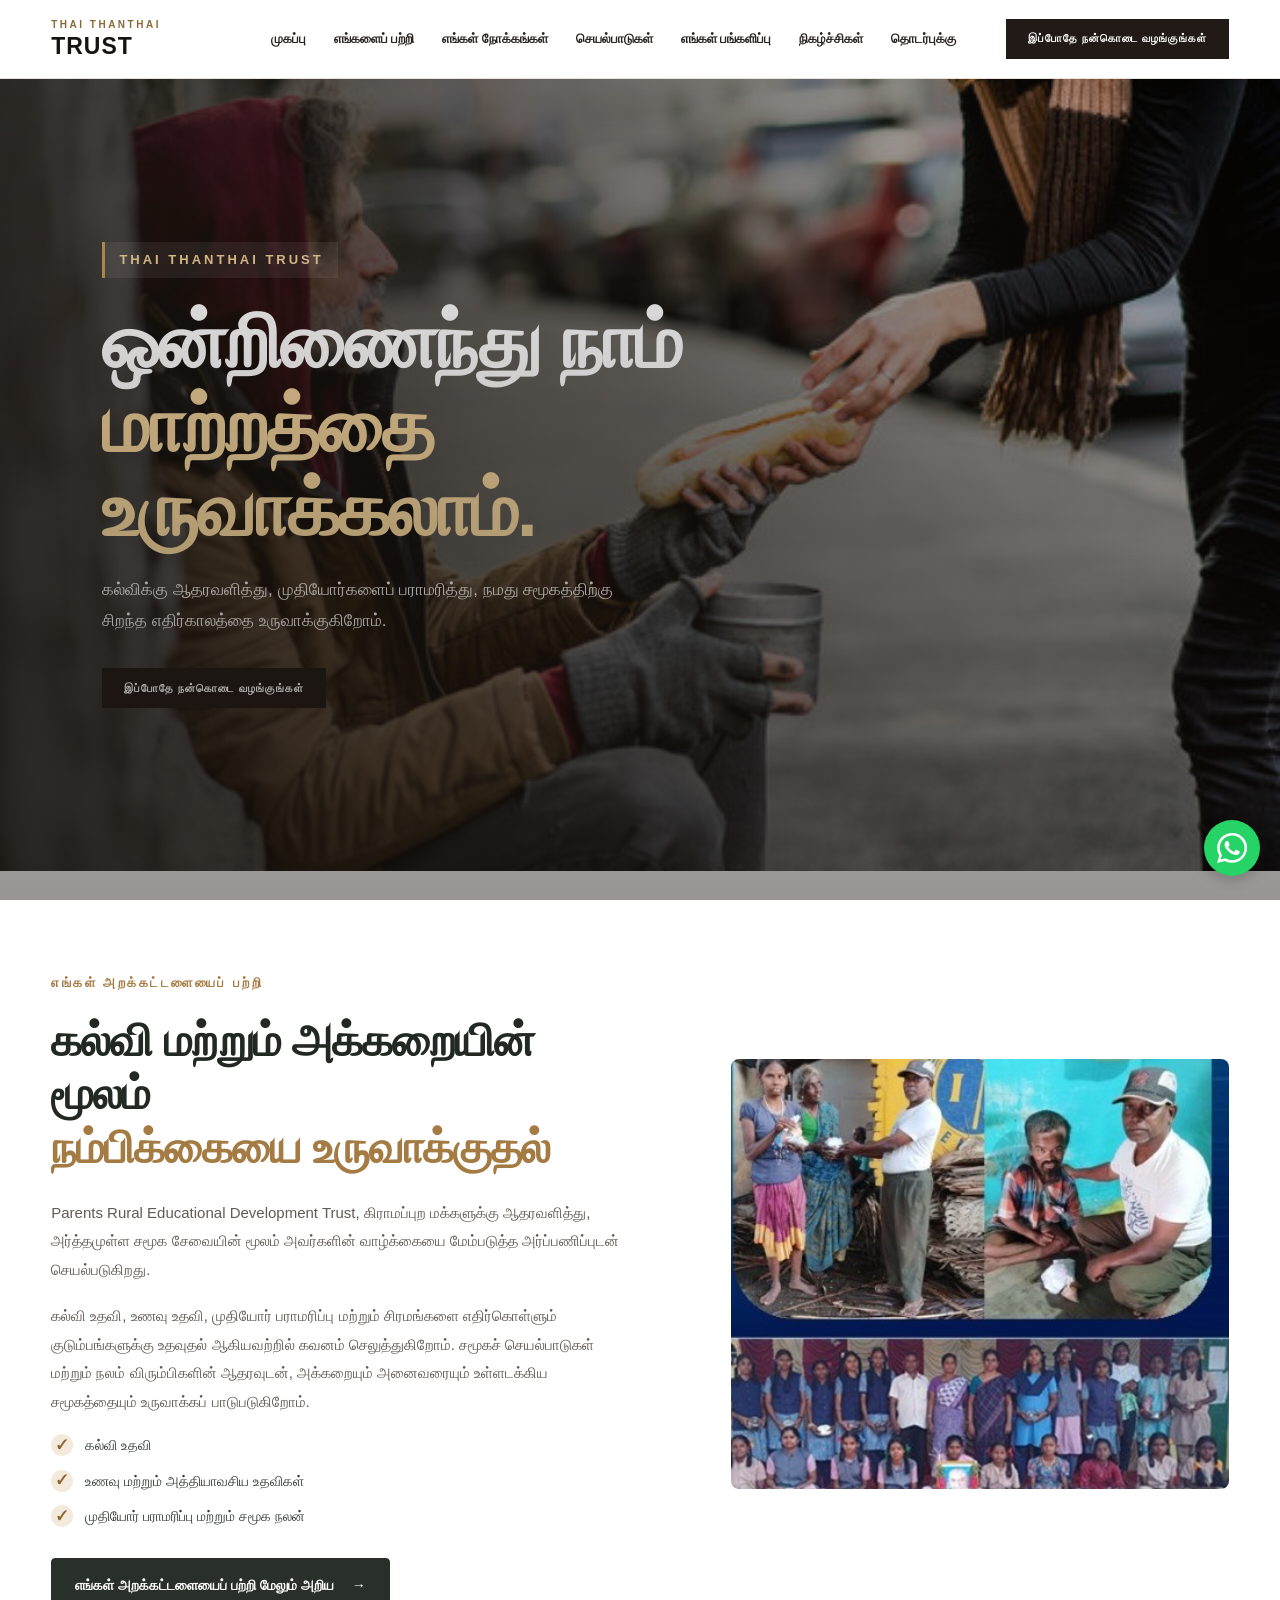
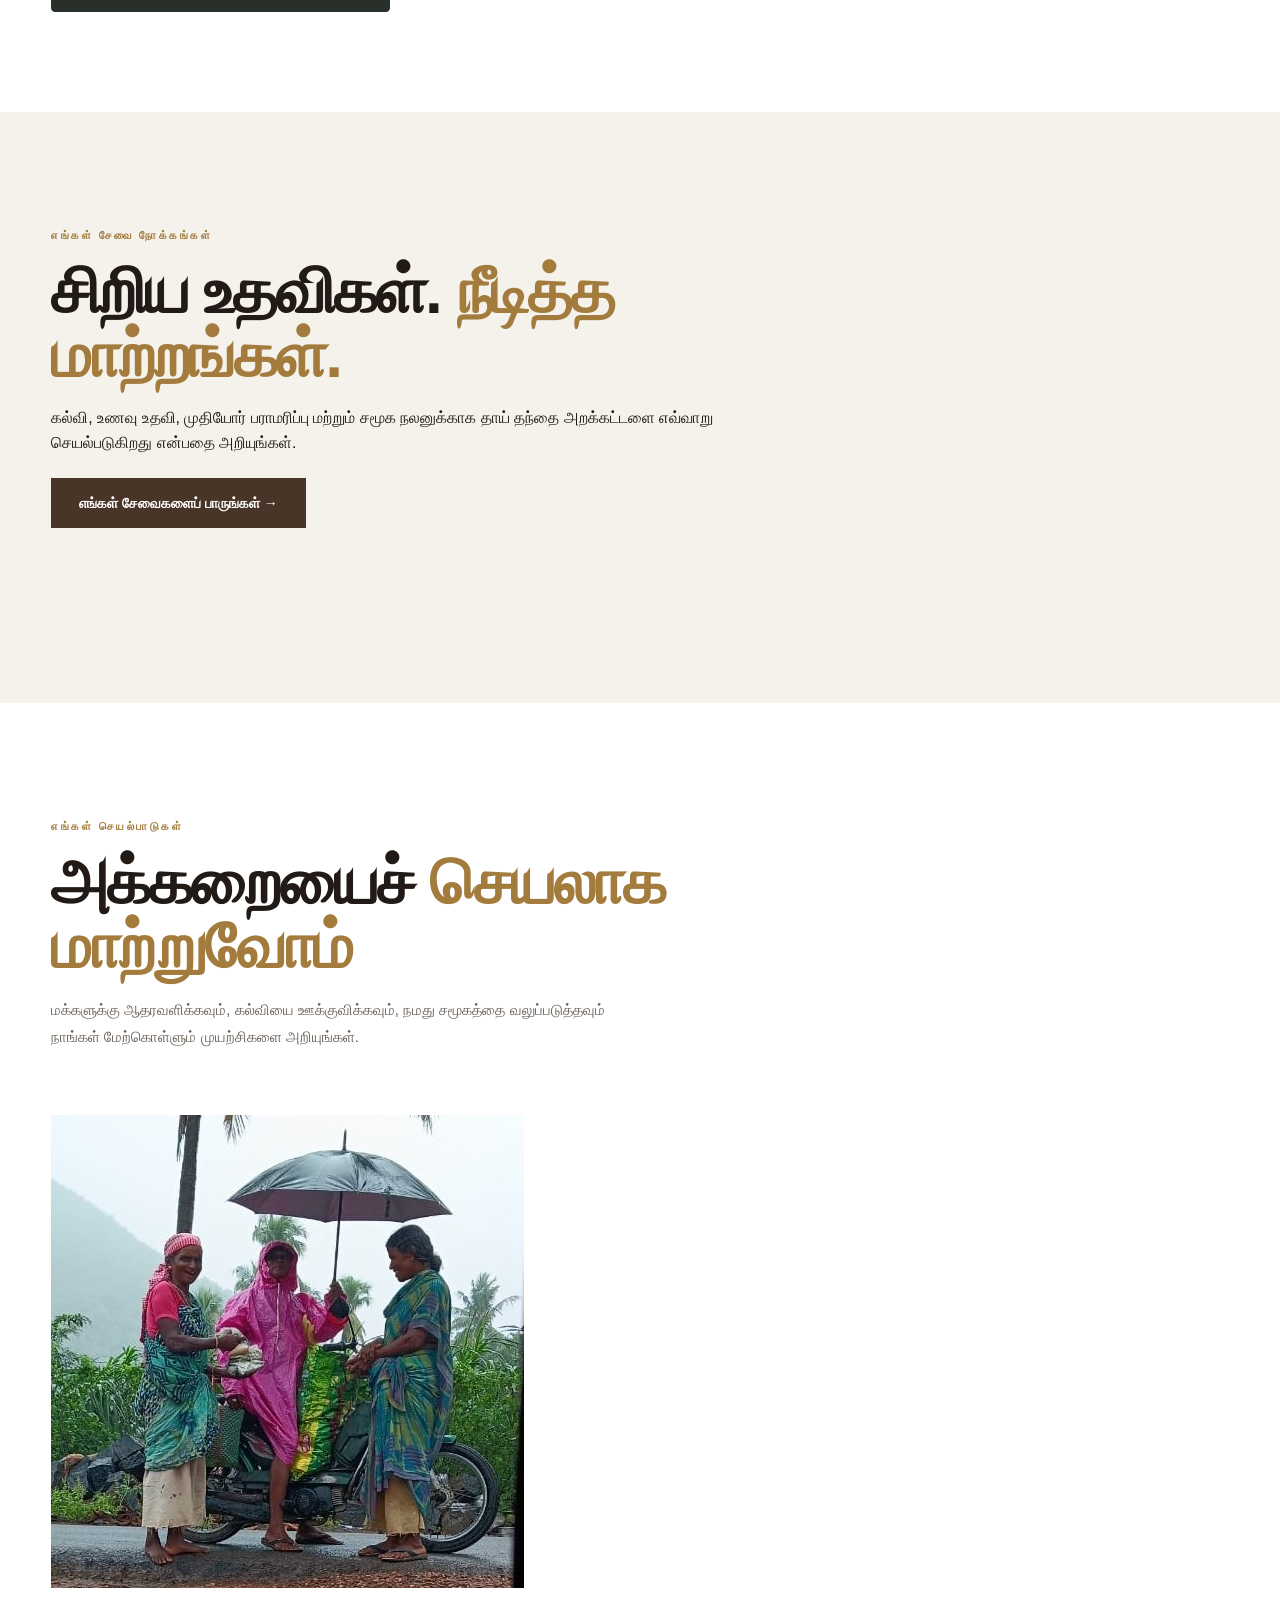
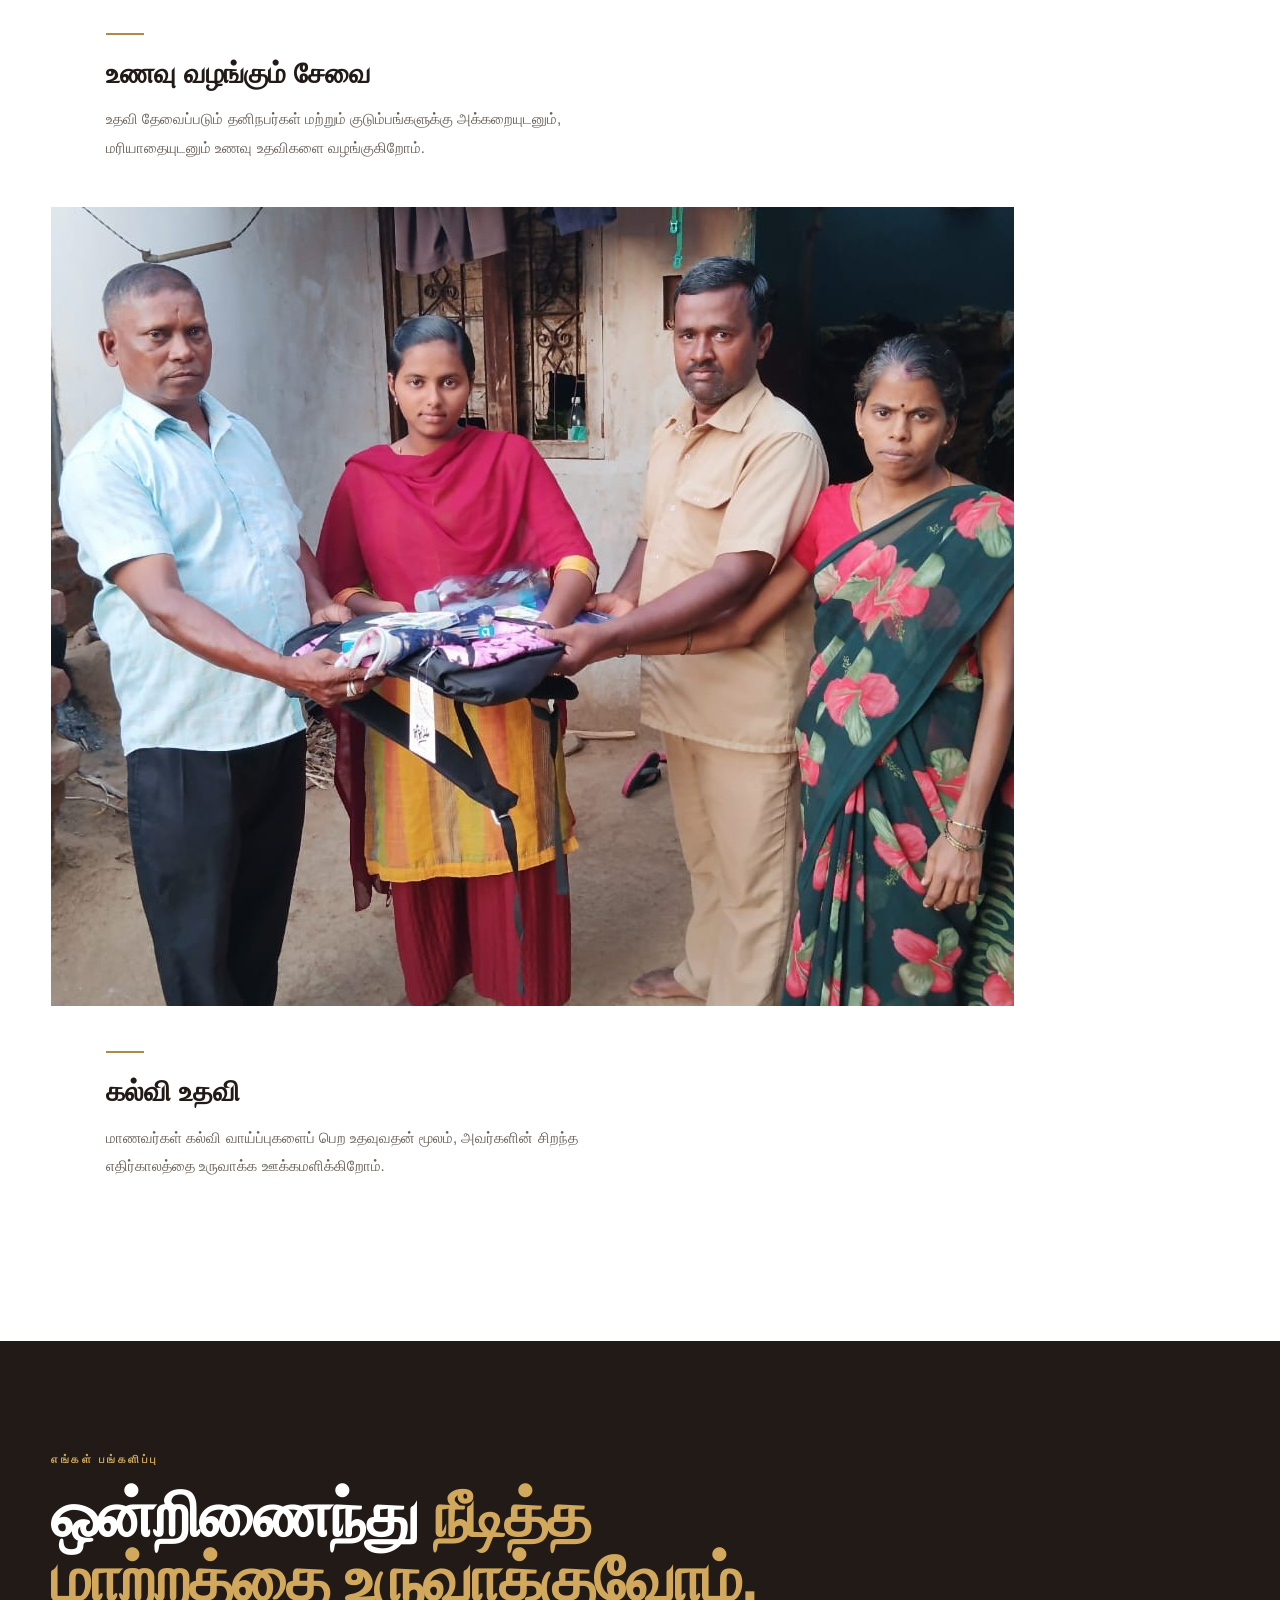
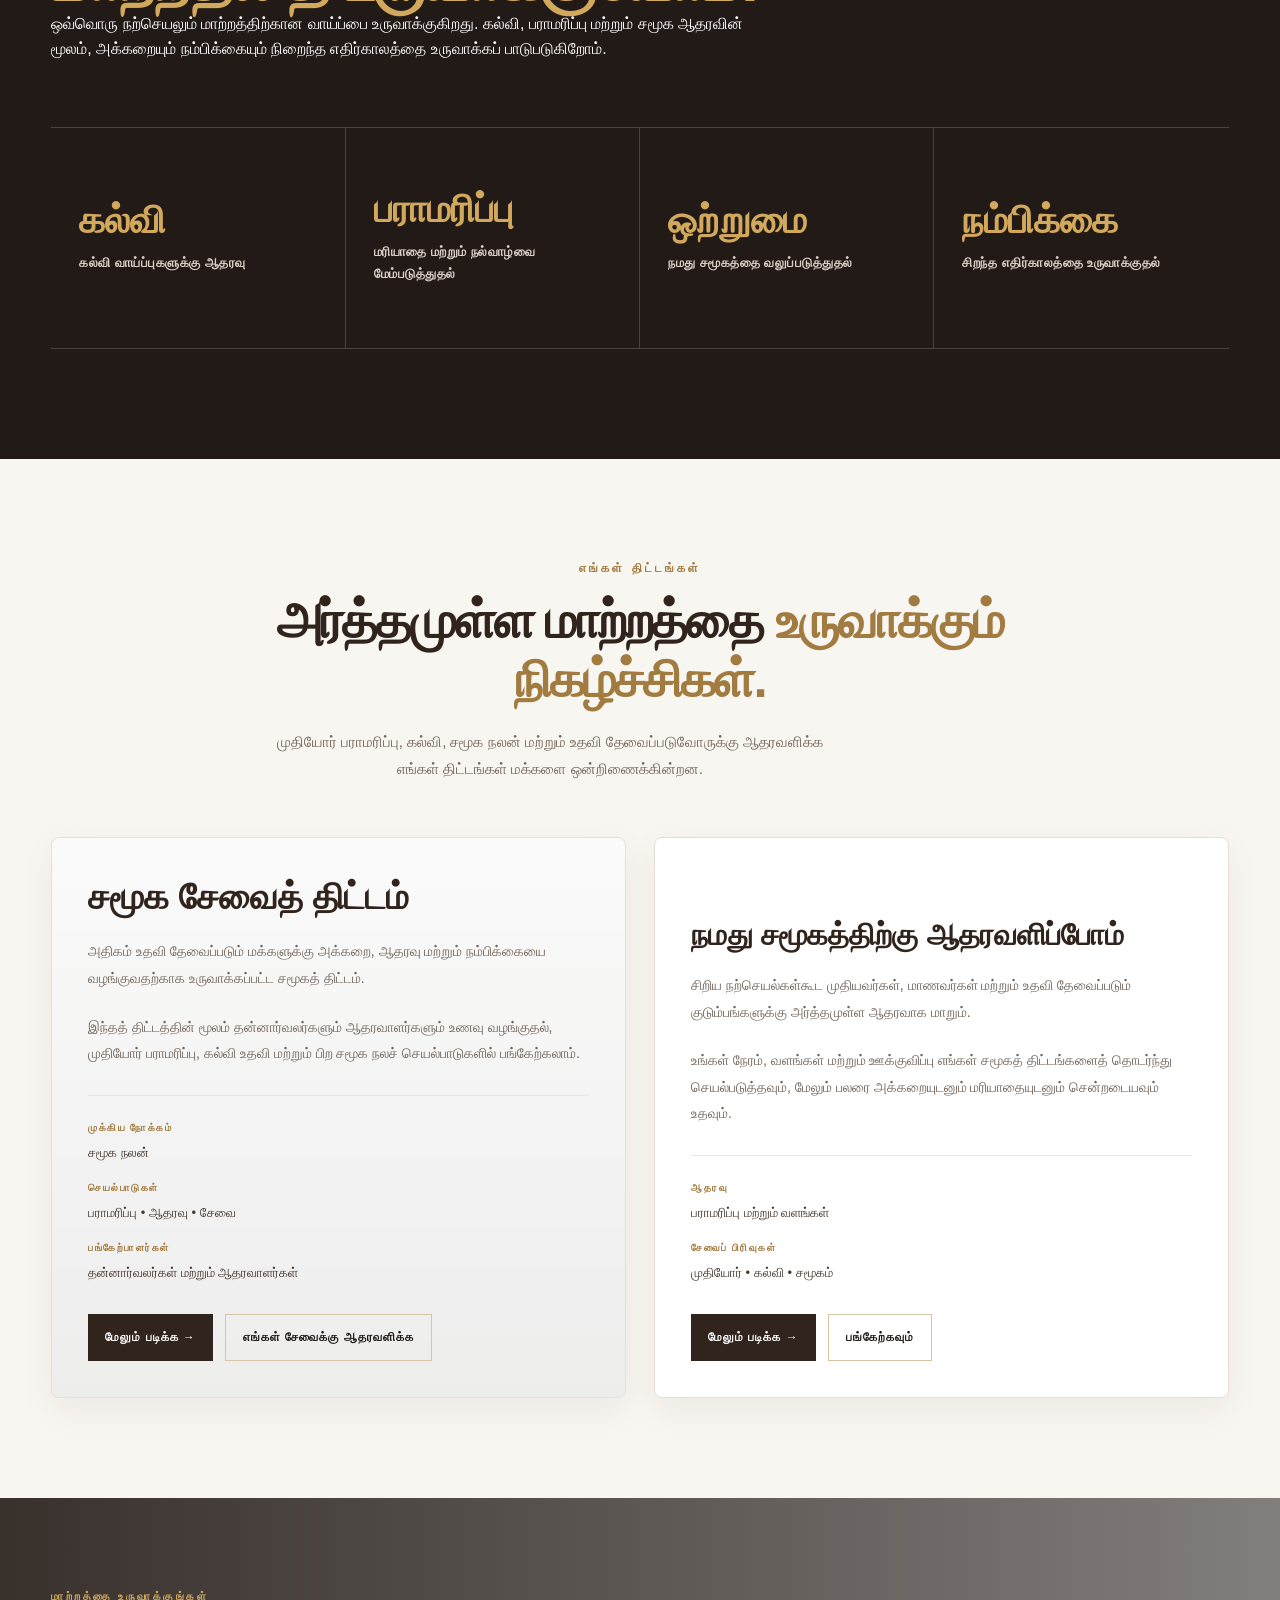
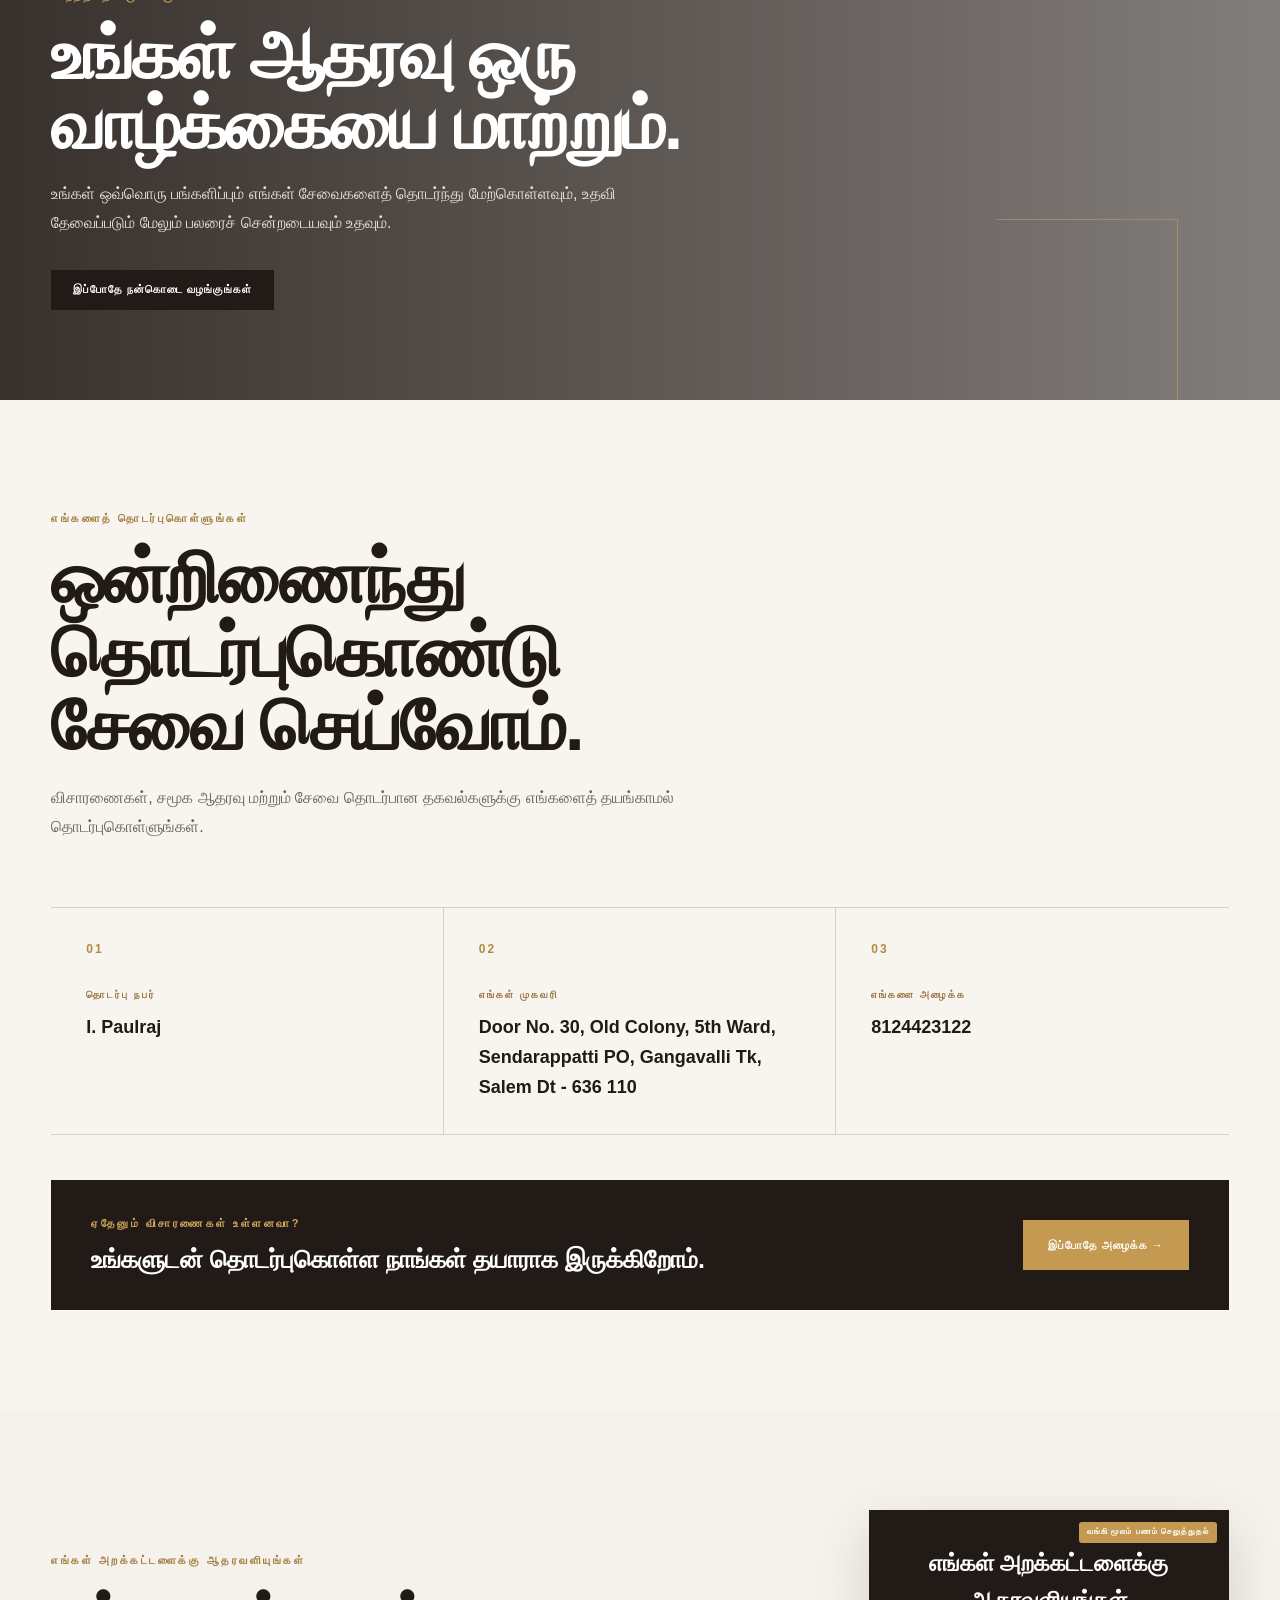
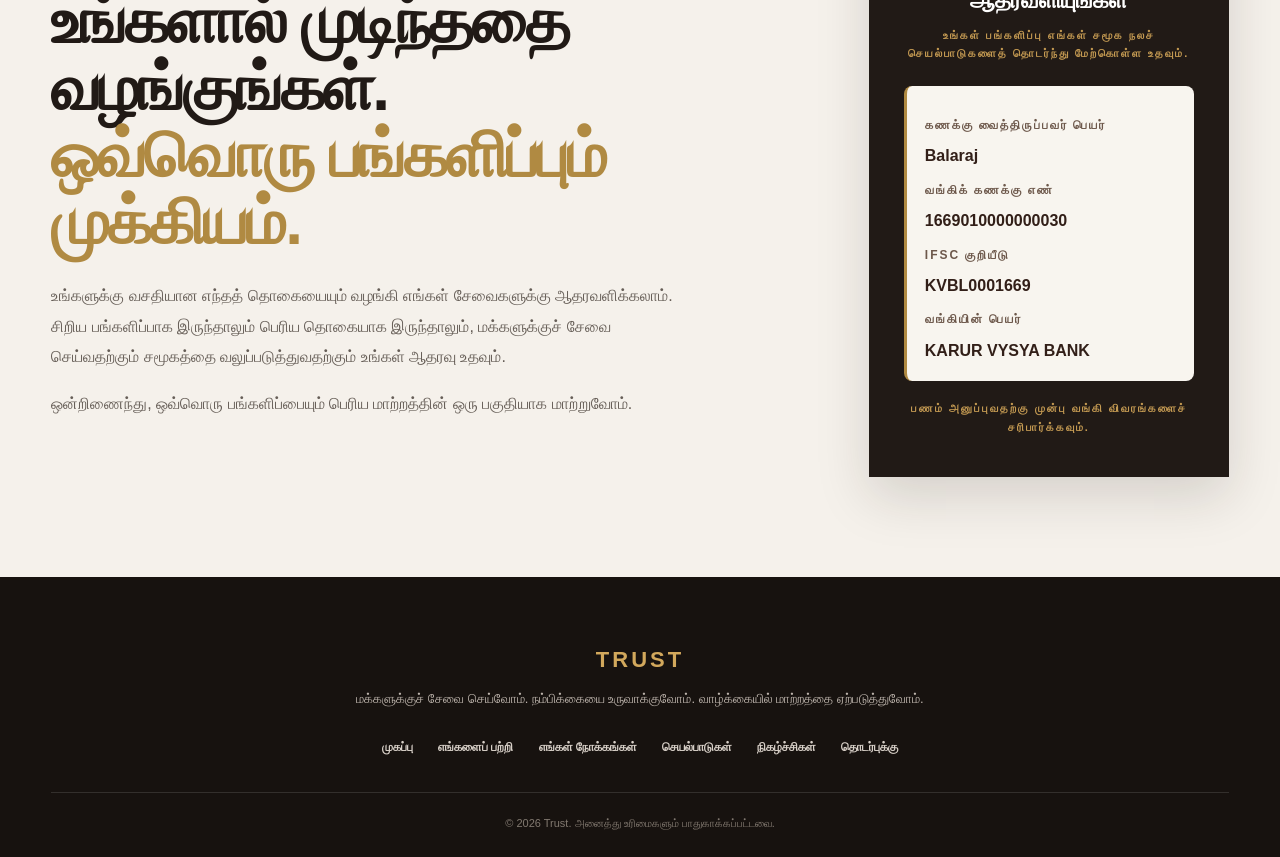
==== commit be9b84ce: "Fix mobile menu and hero heading" ====
--- a/index.html
+++ b/index.html
@@ -1,11 +1,11 @@
 <!DOCTYPE html>
-<html lang="en">
+<html lang="ta">
 
 <head>
     <meta charset="UTF-8">
     <meta name="viewport" content="width=device-width, initial-scale=1.0">
 
-    <title>Thai Thanthai Trust</title>
+    <title>தாய் தந்தை அறக்கட்டளை</title>
 
     <!-- Main CSS -->
     <link rel="stylesheet" href="style.css">
@@ -23,656 +23,680 @@
                 <span>THAI THANTHAI</span>
                 <strong>TRUST</strong>
             </a>
-
+<!-- Mobile Menu Button -->
+<button class="menu-toggle" id="menuToggle" aria-label="Menu">
+    <span></span>
+    <span></span>
+    <span></span>
+</button>
             <!-- Navigation -->
             <nav class="main-nav">
 
-                <a href="#home">Home</a>
-                <a href="#about">About</a>
-                <a href="#causes">Causes</a>
-                <a href="#activities">Activities</a>
-                <a href="#impact">Impact</a>
-                <a href="#events">Events</a>
-                <a href="#contact">Contact</a>
+                <a href="#home">முகப்பு</a>
+                <a href="#about">எங்களைப் பற்றி</a>
+                <a href="#causes">எங்கள் நோக்கங்கள்</a>
+                <a href="#activities">செயல்பாடுகள்</a>
+                <a href="#impact">எங்கள் பங்களிப்பு</a>
+                <a href="#events">நிகழ்ச்சிகள்</a>
+                <a href="#contact">தொடர்புக்கு</a>
 
             </nav>
 
             <!-- Donate Button -->
-          <!-- Donate Button -->
-<a href="#bank-details" class="donate-btn">
-    Donate Now
-</a>
+            <a href="#bank-details" class="donate-btn">
+                இப்போதே நன்கொடை வழங்குங்கள்
+            </a>
+
         </div>
 
     </header>
 
 
-    
-<!-- NEW HOME HERO -->
-<section class="hero" id="home">
-
-    <div class="hero-slides">
-        <img src="trust.jpg" alt="Thai Thanthai Trust community service"
-             class="hero-slide active">
-
-        <img src="trust2.jpg" alt="Thai Thanthai Trust support activities"
-             class="hero-slide">
-    </div>
-
-    <div class="hero-overlay"></div>
-
-    <div class="hero-content">
-
-        <p class="hero-tag">THAI THANTHAI TRUST</p>
-
-        <h1>
-            Together We Can
-            <span>Make a Difference.</span>
-        </h1>
-
-        <p class="hero-description">
-            Supporting education, caring for the elderly,
-            and building a better future for our community.
-        </p>
-
-       <!-- Donate Button -->
-<a href="#bank-details" class="donate-btn">
-    Donate Now
-</a>
-
-    </div>
-
-</section>
-
-    
-<!-- ABOUT SECTION -->
-<section class="section about" id="about">
-    <div class="container about-wrapper">
-
-        <!-- LEFT: ABOUT CONTENT -->
-        <div class="about-content">
-            <p class="section-label">ABOUT OUR TRUST</p>
-
-            <h2>
-                Creating Hope Through
-                <span>Education & Care</span>
-            </h2>
-
-            <p class="about-intro">
-                Parents Rural Educational Development Trust is dedicated
-                to supporting rural communities and improving lives
-                through meaningful social service.
+    <!-- HOME HERO -->
+    <section class="hero" id="home">
+
+        <div class="hero-slides">
+            <img src="trust.jpg" alt="தாய் தந்தை அறக்கட்டளையின் சமூக சேவை"
+                 class="hero-slide active">
+
+            <img src="trust2.jpg" alt="அறக்கட்டளையின் உதவிச் செயல்பாடுகள்"
+                 class="hero-slide">
+        </div>
+
+        <div class="hero-overlay"></div>
+
+        <div class="hero-content">
+
+            <p class="hero-tag">THAI THANTHAI TRUST</p>
+
+            <h1>
+                ஒன்றிணைந்து நாம்
+                <span>மாற்றத்தை உருவாக்கலாம்.</span>
+            </h1>
+
+            <p class="hero-description">
+                கல்விக்கு ஆதரவளித்து, முதியோர்களைப் பராமரித்து,
+                நமது சமூகத்திற்கு சிறந்த எதிர்காலத்தை உருவாக்குகிறோம்.
             </p>
 
-            <p class="about-description">
-                We focus on educational support, food assistance,
-                care for elderly people, and helping families facing
-                difficult circumstances. Through community activities
-                and the support of our well-wishers, we work towards
-                building a more caring and inclusive society.
-            </p>
-
-            <div class="about-highlights">
-                <div class="about-highlight">
-                    <span class="about-check">✓</span>
-                    <span>Education Support</span>
-                </div>
-
-                <div class="about-highlight">
-                    <span class="about-check">✓</span>
-                    <span>Food & Essential Assistance</span>
-                </div>
-
-                <div class="about-highlight">
-                    <span class="about-check">✓</span>
-                    <span>Elderly Care & Community Welfare</span>
-                </div>
-            </div>
-
-            <a href="about.html" class="about-more-btn">
-                More About Our Trust
-                <span aria-hidden="true">→</span>
+            <a href="#bank-details" class="donate-btn">
+                இப்போதே நன்கொடை வழங்குங்கள்
             </a>
-        </div>
-
-        <!-- RIGHT: TRUST IMAGE -->
-        <div class="about-image">
-            <img
-                src="trust2.jpg"
-                alt="Community service activities by the Trust"
-                loading="lazy"
-            >
-
-            
-        </div>
-
-    </div>
-</section>
-
-
-
-
-<!-- CAUSES PREVIEW -->
-<section class="section causes" id="causes">
-    <div class="container">
-        <div class="section-heading">
-            <p class="section-label">OUR CAUSES</p>
-            <h2>Small Acts. <span>Lasting Change.</span></h2>
-            <p>
-                Discover how Thai Thanthai Trust supports education,
-                food assistance, elderly care and community welfare.
-            </p>
-            <a href="causes.html" class="causes-page-button">
-                View Our Causes →
-            </a>
-        </div>
-    </div>
-</section>
-
-
-           
-<!-- ACTIVITIES -->
-<section class="section activities" id="activities">
-
-    <div class="container">
-
-        <div class="section-heading">
-            <p class="section-label">OUR ACTIVITIES</p>
-
-            <h2>
-                Compassion in <span>Action</span>
-            </h2>
-
-            <p>
-                Discover how we aim to support people,
-                encourage learning, and strengthen our community.
-            </p>
-        </div>
-
-        <div class="activities-list">
-
-            <!-- Activity 1 -->
-            <article class="activity-feature">
-                <div class="activity-image">
-                    <img
-                        src="active1.jpg"
-                        alt="Food distribution activity"
-                        loading="lazy"
-                    >
-                </div>
-
-                <div class="activity-content">
-                    <span class="activity-number"></span>
-
-                    <h3>Food Distribution</h3>
-
-                    <p>
-                        Providing food assistance to individuals
-                        and families who need support, with care,
-                        dignity, and compassion.
-                    </p>
-                </div>
-            </article>
-
-            <!-- Activity 2 -->
-            <article class="activity-feature reverse">
-                <div class="activity-image">
-                    <img
-                        src="cause1.jpg"
-                        alt="Education support activity"
-                        loading="lazy"
-                    >
-                </div>
-
-                <div class="activity-content">
-                    <span class="activity-number"></span>
-
-                    <h3>Education Support</h3>
-
-                    <p>
-                        Encouraging education and helping students
-                        access learning opportunities for a
-                        brighter future.
-                    </p>
-                </div>
-            </article>
-
-        </div>
-
-    </div>
-
-</section>
-
-<!-- IMPACT -->
-<section class="section impact" id="impact">
-
-    <div class="container">
-
-        <div class="section-heading">
-            
-<p class="section-label">OUR IMPACT</p>
-
-<h2>
-    Together, We Create <span>Lasting Change.</span>
-</h2>
-
-<p>
-    Every act of kindness creates an opportunity for change.
-    Through education, care and community support, we work
-    towards a more compassionate and hopeful future.
-</p>
-
-        </div>
-
-        <div class="impact-grid">
-
-            <div class="impact-item">
-                <strong>Education</strong>
-                <span>Supporting Learning Opportunities</span>
-            </div>
-
-            <div class="impact-item">
-                <strong>Care</strong>
-                <span>Promoting Dignity and Well-being</span>
-            </div>
-
-            <div class="impact-item">
-                <strong>Unity</strong>
-                <span>Strengthening Our Community</span>
-            </div>
-
-            <div class="impact-item">
-                <strong>Hope</strong>
-                <span>Working Towards a Better Future</span>
-            </div>
-
-        </div>
-
-    </div>
-
-</section>
-
-    <!-- EVENTS -->
+
+        </div>
+
+    </section>
+
+
+    <!-- ABOUT SECTION -->
+    <section class="section about" id="about">
+        <div class="container about-wrapper">
+
+            <!-- LEFT: ABOUT CONTENT -->
+            <div class="about-content">
+
+                <p class="section-label">எங்கள் அறக்கட்டளையைப் பற்றி</p>
+
+                <h2>
+                    கல்வி மற்றும் அக்கறையின் மூலம்
+                    <span>நம்பிக்கையை உருவாக்குதல்</span>
+                </h2>
+
+                <p class="about-intro">
+                    Parents Rural Educational Development Trust,
+                    கிராமப்புற மக்களுக்கு ஆதரவளித்து, அர்த்தமுள்ள
+                    சமூக சேவையின் மூலம் அவர்களின் வாழ்க்கையை
+                    மேம்படுத்த அர்ப்பணிப்புடன் செயல்படுகிறது.
+                </p>
+
+                <p class="about-description">
+                    கல்வி உதவி, உணவு உதவி, முதியோர் பராமரிப்பு
+                    மற்றும் சிரமங்களை எதிர்கொள்ளும் குடும்பங்களுக்கு
+                    உதவுதல் ஆகியவற்றில் கவனம் செலுத்துகிறோம்.
+                    சமூகச் செயல்பாடுகள் மற்றும் நலம் விரும்பிகளின்
+                    ஆதரவுடன், அக்கறையும் அனைவரையும் உள்ளடக்கிய
+                    சமூகத்தையும் உருவாக்கப் பாடுபடுகிறோம்.
+                </p>
+
+                <div class="about-highlights">
+
+                    <div class="about-highlight">
+                        <span class="about-check">✓</span>
+                        <span>கல்வி உதவி</span>
+                    </div>
+
+                    <div class="about-highlight">
+                        <span class="about-check">✓</span>
+                        <span>உணவு மற்றும் அத்தியாவசிய உதவிகள்</span>
+                    </div>
+
+                    <div class="about-highlight">
+                        <span class="about-check">✓</span>
+                        <span>முதியோர் பராமரிப்பு மற்றும் சமூக நலன்</span>
+                    </div>
+
+                </div>
+
+                <a href="about.html" class="about-more-btn">
+                    எங்கள் அறக்கட்டளையைப் பற்றி மேலும் அறிய
+                    <span aria-hidden="true">→</span>
+                </a>
+
+            </div>
+
+            <!-- RIGHT: TRUST IMAGE -->
+            <div class="about-image">
+
+                <img
+                    src="trust2.jpg"
+                    alt="அறக்கட்டளையின் சமூக சேவைச் செயல்பாடுகள்"
+                    loading="lazy"
+                >
+
+            </div>
+
+        </div>
+    </section>
+
+
+    <!-- CAUSES PREVIEW -->
+    <section class="section causes" id="causes">
+        <div class="container">
+
+            <div class="section-heading">
+
+                <p class="section-label">எங்கள் சேவை நோக்கங்கள்</p>
+
+                <h2>
+                    சிறிய உதவிகள்.
+                    <span>நீடித்த மாற்றங்கள்.</span>
+                </h2>
+
+                <p>
+                    கல்வி, உணவு உதவி, முதியோர் பராமரிப்பு மற்றும்
+                    சமூக நலனுக்காக தாய் தந்தை அறக்கட்டளை
+                    எவ்வாறு செயல்படுகிறது என்பதை அறியுங்கள்.
+                </p>
+
+                <a href="causes.html" class="causes-page-button">
+                    எங்கள் சேவைகளைப் பாருங்கள் →
+                </a>
+
+            </div>
+
+        </div>
+    </section>
+
+
+    <!-- ACTIVITIES -->
+    <section class="section activities" id="activities">
+
+        <div class="container">
+
+            <div class="section-heading">
+
+                <p class="section-label">எங்கள் செயல்பாடுகள்</p>
+
+                <h2>
+                    அக்கறையைச்
+                    <span>செயலாக மாற்றுவோம்</span>
+                </h2>
+
+                <p>
+                    மக்களுக்கு ஆதரவளிக்கவும், கல்வியை ஊக்குவிக்கவும்,
+                    நமது சமூகத்தை வலுப்படுத்தவும் நாங்கள்
+                    மேற்கொள்ளும் முயற்சிகளை அறியுங்கள்.
+                </p>
+
+            </div>
+
+            <div class="activities-list">
+
+                <!-- Activity 1 -->
+                <article class="activity-feature">
+
+                    <div class="activity-image">
+                        <img
+                            src="foodr.jpg.jpeg"
+                            alt="உணவு வழங்கும் சேவை"
+                            loading="lazy"
+                        >
+                    </div>
+
+                    <div class="activity-content">
+
+                        <span class="activity-number"></span>
+
+                        <h3>உணவு வழங்கும் சேவை</h3>
+
+                        <p>
+                            உதவி தேவைப்படும் தனிநபர்கள் மற்றும்
+                            குடும்பங்களுக்கு அக்கறையுடனும்,
+                            மரியாதையுடனும் உணவு உதவிகளை வழங்குகிறோம்.
+                        </p>
+
+                    </div>
+
+                </article>
+
+                <!-- Activity 2 -->
+                <article class="activity-feature reverse">
+
+                    <div class="activity-image">
+                        <img
+                            src="education.jpg.jpeg"
+                            alt="கல்வி உதவிச் செயல்பாடு"
+                            loading="lazy"
+                        >
+                    </div>
+
+                    <div class="activity-content">
+
+                        <span class="activity-number"></span>
+
+                        <h3>கல்வி உதவி</h3>
+
+                        <p>
+                            மாணவர்கள் கல்வி வாய்ப்புகளைப் பெற
+                            உதவுவதன் மூலம், அவர்களின் சிறந்த
+                            எதிர்காலத்தை உருவாக்க ஊக்கமளிக்கிறோம்.
+                        </p>
+
+                    </div>
+
+                </article>
+
+            </div>
+
+        </div>
+
+    </section>
+
+
+    <!-- IMPACT -->
+    <section class="section impact" id="impact">
+
+        <div class="container">
+
+            <div class="section-heading">
+
+                <p class="section-label">எங்கள் பங்களிப்பு</p>
+
+                <h2>
+                    ஒன்றிணைந்து
+                    <span>நீடித்த மாற்றத்தை உருவாக்குவோம்.</span>
+                </h2>
+
+                <p>
+                    ஒவ்வொரு நற்செயலும் மாற்றத்திற்கான வாய்ப்பை
+                    உருவாக்குகிறது. கல்வி, பராமரிப்பு மற்றும்
+                    சமூக ஆதரவின் மூலம், அக்கறையும் நம்பிக்கையும்
+                    நிறைந்த எதிர்காலத்தை உருவாக்கப் பாடுபடுகிறோம்.
+                </p>
+
+            </div>
+
+            <div class="impact-grid">
+
+                <div class="impact-item">
+                    <strong>கல்வி</strong>
+                    <span>கல்வி வாய்ப்புகளுக்கு ஆதரவு</span>
+                </div>
+
+                <div class="impact-item">
+                    <strong>பராமரிப்பு</strong>
+                    <span>மரியாதை மற்றும் நல்வாழ்வை மேம்படுத்துதல்</span>
+                </div>
+
+                <div class="impact-item">
+                    <strong>ஒற்றுமை</strong>
+                    <span>நமது சமூகத்தை வலுப்படுத்துதல்</span>
+                </div>
+
+                <div class="impact-item">
+                    <strong>நம்பிக்கை</strong>
+                    <span>சிறந்த எதிர்காலத்தை உருவாக்குதல்</span>
+                </div>
+
+            </div>
+
+        </div>
+
+    </section>
+
+
     <!-- EVENTS SECTION -->
-
-<section class="events" id="events">
-
-    <div class="container">
-
-        <div class="section-heading">
-
-            <p class="section-label">OUR PROGRAMS</p>
-
-            <h2>
-                Events that create
-                <span>meaningful change.</span>
-            </h2>
-
-            <p>
-                Our programs bring people together to support elderly care,
-                education, community welfare and those who need a helping hand.
-            </p>
-
-        </div>
-
-
-        <div class="events-grid">
-
-
-            <!-- MAIN EVENT -->
-
-            <article class="event-card">
-
-                <span></span>
-
-                <div class="event-content">
-                    
-
-                    <h3>
-                        Community Service Program
-                    </h3>
-
-                    <p>
-                        A community-focused initiative created to bring care,
-                        support and hope to people who need it most.
-                    </p>
-
-                    <p>
-                        Through this program, volunteers and supporters can
-                        participate in food distribution, elderly support,
-                        educational assistance and other community welfare
-                        activities.
-                    </p>
-
-                    <div class="event-details">
-
-                        <div>
-                            <strong>FOCUS</strong>
-                            <span>Community Welfare</span>
+    <section class="events" id="events">
+
+        <div class="container">
+
+            <div class="section-heading">
+
+                <p class="section-label">எங்கள் திட்டங்கள்</p>
+
+                <h2>
+                    அர்த்தமுள்ள மாற்றத்தை
+                    <span>உருவாக்கும் நிகழ்ச்சிகள்.</span>
+                </h2>
+
+                <p>
+                    முதியோர் பராமரிப்பு, கல்வி, சமூக நலன் மற்றும்
+                    உதவி தேவைப்படுவோருக்கு ஆதரவளிக்க எங்கள்
+                    திட்டங்கள் மக்களை ஒன்றிணைக்கின்றன.
+                </p>
+
+            </div>
+
+
+            <div class="events-grid">
+
+                <!-- MAIN EVENT -->
+                <article class="event-card">
+
+                    <span></span>
+
+                    <div class="event-content">
+
+                        <h3>
+                            சமூக சேவைத் திட்டம்
+                        </h3>
+
+                        <p>
+                            அதிகம் உதவி தேவைப்படும் மக்களுக்கு
+                            அக்கறை, ஆதரவு மற்றும் நம்பிக்கையை
+                            வழங்குவதற்காக உருவாக்கப்பட்ட சமூகத் திட்டம்.
+                        </p>
+
+                        <p>
+                            இந்தத் திட்டத்தின் மூலம் தன்னார்வலர்களும்
+                            ஆதரவாளர்களும் உணவு வழங்குதல், முதியோர்
+                            பராமரிப்பு, கல்வி உதவி மற்றும் பிற சமூக
+                            நலச் செயல்பாடுகளில் பங்கேற்கலாம்.
+                        </p>
+
+                        <div class="event-details">
+
+                            <div>
+                                <strong>முக்கிய நோக்கம்</strong>
+                                <span>சமூக நலன்</span>
+                            </div>
+
+                            <div>
+                                <strong>செயல்பாடுகள்</strong>
+                                <span>பராமரிப்பு • ஆதரவு • சேவை</span>
+                            </div>
+
+                            <div>
+                                <strong>பங்கேற்பாளர்கள்</strong>
+                                <span>தன்னார்வலர்கள் மற்றும் ஆதரவாளர்கள்</span>
+                            </div>
+
                         </div>
 
-                        <div>
-                            <strong>ACTIVITIES</strong>
-                            <span>Care • Support • Service</span>
+                        <div class="event-actions">
+
+                            <a href="community-service.html" class="event-link">
+                                மேலும் படிக்க →
+                            </a>
+
+                            <a href="#contact" class="event-support">
+                                எங்கள் சேவைக்கு ஆதரவளிக்க
+                            </a>
+
                         </div>
 
-                        <div>
-                            <strong>PARTICIPATION</strong>
-                            <span>Volunteers & Supporters</span>
+                    </div>
+
+                </article>
+
+
+                <!-- SECOND PROGRAM -->
+                <article class="event-card">
+
+                    <span></span>
+
+                    <div class="event-content">
+
+                        <h3>
+                            நமது சமூகத்திற்கு ஆதரவளிப்போம்
+                        </h3>
+
+                        <p>
+                            சிறிய நற்செயல்கள்கூட முதியவர்கள்,
+                            மாணவர்கள் மற்றும் உதவி தேவைப்படும்
+                            குடும்பங்களுக்கு அர்த்தமுள்ள ஆதரவாக மாறும்.
+                        </p>
+
+                        <p>
+                            உங்கள் நேரம், வளங்கள் மற்றும் ஊக்குவிப்பு
+                            எங்கள் சமூகத் திட்டங்களைத் தொடர்ந்து
+                            செயல்படுத்தவும், மேலும் பலரை அக்கறையுடனும்
+                            மரியாதையுடனும் சென்றடையவும் உதவும்.
+                        </p>
+
+                        <div class="event-details">
+
+                            <div>
+                                <strong>ஆதரவு</strong>
+                                <span>பராமரிப்பு மற்றும் வளங்கள்</span>
+                            </div>
+
+                            <div>
+                                <strong>சேவைப் பிரிவுகள்</strong>
+                                <span>முதியோர் • கல்வி • சமூகம்</span>
+                            </div>
+
                         </div>
 
-                    </div>
-
-                    <div class="event-actions">
-
-                       <a href="community-service.html" class="event-link">
-    READ MORE →
-</a>
-
-                        <a href="#contact" class="event-support">
-                            SUPPORT OUR WORK
-                        </a>
-
-                    </div>
-
-                </div>
-
-            </article>
-
-
-            <!-- SECOND PROGRAM -->
-
-            <article class="event-card">
-
-                <span></span>
-
-                <div class="event-content">
-
-                    <h3>
-                        Support Our Community
-                    </h3>
-
-                    <p>
-                        Small acts of kindness can become meaningful support
-                        for elderly people, students and families in need.
-                    </p>
-
-                    <p>
-                        Your time, resources and encouragement can help us
-                        continue our community-focused initiatives and reach
-                        more people with care and dignity.
-                    </p>
-
-                    <div class="event-details">
-
-                        <div>
-                            <strong>SUPPORT</strong>
-                            <span>Care & Resources</span>
+                        <div class="event-actions">
+
+                            <a href="support-community.html" class="event-link">
+                                மேலும் படிக்க →
+                            </a>
+
+                            <a href="#contact" class="event-support">
+                                பங்கேற்கவும்
+                            </a>
+
                         </div>
 
-                        <div>
-                            <strong>AREAS</strong>
-                            <span>Elderly • Education • Community</span>
-                        </div>
-
-                    </div>
-
-                    <div class="event-actions">
-
-                        <a href="support-community.html" class="event-link">
-    READ MORE →
-</a>
-
-                        <a href="#contact" class="event-support">
-                            GET INVOLVED
-                        </a>
-
-                    </div>
-
-                </div>
-
-            </article>
-
-
-        </div>
-
-    </div>
-
-</section>
+                    </div>
+
+                </article>
+
+            </div>
+
+        </div>
+
+    </section>
+
 
     <!-- DONATE -->
     <section class="donate">
 
         <div class="container donate-content">
 
-            <p class="section-label">MAKE A DIFFERENCE</p>
+            <p class="section-label">மாற்றத்தை உருவாக்குங்கள்</p>
 
             <h2>
-                Your Support Can Change A Life.
+                உங்கள் ஆதரவு ஒரு வாழ்க்கையை மாற்றும்.
             </h2>
 
             <p>
-                Every contribution can help us continue our
-                work and reach more people in need.
+                உங்கள் ஒவ்வொரு பங்களிப்பும் எங்கள் சேவைகளைத்
+                தொடர்ந்து மேற்கொள்ளவும், உதவி தேவைப்படும்
+                மேலும் பலரைச் சென்றடையவும் உதவும்.
             </p>
 
             <a href="#bank-details" class="donate-btn">
-    Donate Now
-</a>
-
-        </div>
-
-    </section>
-
-
- <!-- CONTACT SECTION -->
-
-<section class="section contact" id="contact">
-
-    <div class="container">
-
-        <div class="section-heading">
-
-            <p class="section-label">
-                CONTACT US
-            </p>
-
-            <h2>
-                Let’s connect and
-                serve together.
-            </h2>
-
-            <p>
-                For enquiries, community support and
-                service-related information, feel free
-                to get in touch with us.
-            </p>
-
-        </div>
-
-
-        <div class="contact-grid">
-
-
-            <!-- CONTACT PERSON -->
-
-            <div class="contact-item">
-
-                <span class="contact-number">
-                    01
-                </span>
+                இப்போதே நன்கொடை வழங்குங்கள்
+            </a>
+
+        </div>
+
+    </section>
+
+
+    <!-- CONTACT SECTION -->
+    <section class="section contact" id="contact">
+
+        <div class="container">
+
+            <div class="section-heading">
+
+                <p class="section-label">
+                    எங்களைத் தொடர்புகொள்ளுங்கள்
+                </p>
+
+                <h2>
+                    ஒன்றிணைந்து தொடர்புகொண்டு
+                    சேவை செய்வோம்.
+                </h2>
+
+                <p>
+                    விசாரணைகள், சமூக ஆதரவு மற்றும் சேவை தொடர்பான
+                    தகவல்களுக்கு எங்களைத் தயங்காமல் தொடர்புகொள்ளுங்கள்.
+                </p>
+
+            </div>
+
+
+            <div class="contact-grid">
+
+                <!-- CONTACT PERSON -->
+                <div class="contact-item">
+
+                    <span class="contact-number">
+                        01
+                    </span>
+
+                    <div>
+
+                        <p class="contact-label">
+                            தொடர்பு நபர்
+                        </p>
+
+                        <h3>
+                            I. Paulraj
+                        </h3>
+
+                    </div>
+
+                </div>
+
+
+                <!-- ADDRESS -->
+                <div class="contact-item">
+
+                    <span class="contact-number">
+                        02
+                    </span>
+
+                    <div>
+
+                        <p class="contact-label">
+                            எங்கள் முகவரி
+                        </p>
+
+                        <h3>
+                            Door No. 30, Old Colony,
+                            5th Ward,
+                            Sendarappatti PO,
+                            Gangavalli Tk,
+                            Salem Dt - 636 110
+                        </h3>
+
+                    </div>
+
+                </div>
+
+
+                <!-- PHONE -->
+                <div class="contact-item">
+
+                    <span class="contact-number">
+                        03
+                    </span>
+
+                    <div>
+
+                        <p class="contact-label">
+                            எங்களை அழைக்க
+                        </p>
+
+                        <h3>
+                            <a href="tel:8124423122">
+                                8124423122
+                            </a>
+                        </h3>
+
+                    </div>
+
+                </div>
+
+            </div>
+
+
+            <!-- CONTACT ACTION -->
+            <div class="contact-action">
 
                 <div>
 
-                    <p class="contact-label">
-                        CONTACT PERSON
+                    <p class="section-label">
+                        ஏதேனும் விசாரணைகள் உள்ளனவா?
                     </p>
 
                     <h3>
-                        I. Paulraj
+                        உங்களுடன் தொடர்புகொள்ள நாங்கள் தயாராக இருக்கிறோம்.
                     </h3>
 
                 </div>
 
-            </div>
-
-
-            <!-- ADDRESS -->
-
-            <div class="contact-item">
-
-                <span class="contact-number">
-                    02
-                </span>
-
-                <div>
-
-                    <p class="contact-label">
-                        OUR ADDRESS
-                    </p>
-
-                    <h3>
-                        Door No. 30, Old Colony,
-                        5th Ward,
-                        Sendarappatti PO,
-                        Gangavalli Tk,
-                        Salem Dt - 636 110
-                    </h3>
-
-                </div>
-
-            </div>
-
-
-            <!-- PHONE -->
-
-            <div class="contact-item">
-
-                <span class="contact-number">
-                    03
-                </span>
-
-                <div>
-
-                    <p class="contact-label">
-                        CALL US
-                    </p>
-
-                    <h3>
-                        <a href="tel:8124423122">
-                            8124423122
-                        </a>
-                    </h3>
-
-                </div>
-
-            </div>
-
-
-        </div>
-
-
-        <!-- CONTACT ACTION -->
-
-        <div class="contact-action">
-
-            <div>
+                <a
+                    href="tel:8124423122"
+                    class="contact-call-btn"
+                >
+                    இப்போதே அழைக்க →
+                </a>
+
+            </div>
+
+        </div>
+
+    </section>
+
+
+    <!-- DONATION SECTION -->
+    <section class="donation-section" id="donate">
+
+        <div class="container donation-wrapper">
+
+            <div class="donation-content">
 
                 <p class="section-label">
-                    HAVE AN ENQUIRY?
-                </p>
-
-                <h3>
-                    We are here to connect with you.
-                </h3>
-
-            </div>
-
-            <a
-                href="tel:8124423122"
-                class="contact-call-btn"
-            >
-                CALL NOW →
-            </a>
-
-        </div>
-
-
-    </div>
-
-</section>
-<!-- DONATION SECTION -->
-
-<section class="donation-section" id="donate">
-
-    <div class="container donation-wrapper">
-
-        <div class="donation-content">
-
-            <p class="section-label">
-                SUPPORT OUR TRUST
-            </p>
-
-            <h2>
-                Give What You Can.
-                <span>Every Contribution Matters.</span>
-            </h2>
-
-            <p>
-                You can support our work with whatever amount
-                you are comfortable giving. Whether it is a small
-                contribution or a larger one, your support can help
-                us continue serving people and strengthening our
-                community.
-            </p>
-
-            <p>
-                Together, every contribution can become part of
-                something bigger.
-            </p>
-
-        </div>
-
-
-      
-<div class="donation-qr-box" id="bank-details">
-
-    <div class="demo-badge">
-        BANK TRANSFER
-    </div>
-
-    <h3>Support Our Trust</h3>
-
-    <p class="bank-intro">
-        Your contribution helps us continue our community
-        welfare activities.
-    </p>
-
-    <div class="payment-details">
-
-        <span>ACCOUNT HOLDER NAME</span>
-        <strong>Balaraj</strong>
-
-        <span>BANK ACCOUNT NUMBER</span>
-        <strong>1669010000000030</strong>
-
-        <span>IFSC CODE</span>
-        <strong>KVBL0001669</strong>
-
-        <span>BANK NAME</span>
-        <strong>KARUR VYSYA BANK</strong>
-
-    </div>
-
-    <p class="payment-note">
-        Please verify the bank details before making a transfer.
-    </p>
-
-</div>
-
-    </div>
-
-</section>
+                    எங்கள் அறக்கட்டளைக்கு ஆதரவளியுங்கள்
+                </p>
+
+                <h2>
+                    உங்களால் முடிந்ததை வழங்குங்கள்.
+                    <span>ஒவ்வொரு பங்களிப்பும் முக்கியம்.</span>
+                </h2>
+
+                <p>
+                    உங்களுக்கு வசதியான எந்தத் தொகையையும் வழங்கி
+                    எங்கள் சேவைகளுக்கு ஆதரவளிக்கலாம். சிறிய
+                    பங்களிப்பாக இருந்தாலும் பெரிய தொகையாக
+                    இருந்தாலும், மக்களுக்குச் சேவை செய்வதற்கும்
+                    சமூகத்தை வலுப்படுத்துவதற்கும் உங்கள் ஆதரவு உதவும்.
+                </p>
+
+                <p>
+                    ஒன்றிணைந்து, ஒவ்வொரு பங்களிப்பையும்
+                    பெரிய மாற்றத்தின் ஒரு பகுதியாக மாற்றுவோம்.
+                </p>
+
+            </div>
+
+
+            <div class="donation-qr-box" id="bank-details">
+
+                <div class="demo-badge">
+                    வங்கி மூலம் பணம் செலுத்துதல்
+                </div>
+
+                <h3>எங்கள் அறக்கட்டளைக்கு ஆதரவளியுங்கள்</h3>
+
+                <p class="bank-intro">
+                    உங்கள் பங்களிப்பு எங்கள் சமூக நலச்
+                    செயல்பாடுகளைத் தொடர்ந்து மேற்கொள்ள உதவும்.
+                </p>
+
+                <div class="payment-details">
+
+                    <span>கணக்கு வைத்திருப்பவர் பெயர்</span>
+                    <strong>Balaraj</strong>
+
+                    <span>வங்கிக் கணக்கு எண்</span>
+                    <strong>1669010000000030</strong>
+
+                    <span>IFSC குறியீடு</span>
+                    <strong>KVBL0001669</strong>
+
+                    <span>வங்கியின் பெயர்</span>
+                    <strong>KARUR VYSYA BANK</strong>
+
+                </div>
+
+                <p class="payment-note">
+                    பணம் அனுப்புவதற்கு முன்பு வங்கி விவரங்களைச் சரிபார்க்கவும்.
+                </p>
+
+            </div>
+
+        </div>
+
+    </section>
+
 
     <!-- FOOTER -->
     <footer class="footer">
@@ -684,20 +708,21 @@
             </div>
 
             <p>
-                Serving People. Creating Hope. Changing Lives.
+                மக்களுக்குச் சேவை செய்வோம். நம்பிக்கையை உருவாக்குவோம்.
+                வாழ்க்கையில் மாற்றத்தை ஏற்படுத்துவோம்.
             </p>
 
             <div class="footer-links">
-                <a href="#home">Home</a>
-                <a href="#about">About</a>
-                <a href="#causes">Causes</a>
-                <a href="#activities">Activities</a>
-                <a href="#events">Events</a>
-                <a href="#contact">Contact</a>
+                <a href="#home">முகப்பு</a>
+                <a href="#about">எங்களைப் பற்றி</a>
+                <a href="#causes">எங்கள் நோக்கங்கள்</a>
+                <a href="#activities">செயல்பாடுகள்</a>
+                <a href="#events">நிகழ்ச்சிகள்</a>
+                <a href="#contact">தொடர்புக்கு</a>
             </div>
 
             <p class="copyright">
-                © 2026 Trust. All rights reserved.
+                © 2026 Trust. அனைத்து உரிமைகளும் பாதுகாக்கப்பட்டவை.
             </p>
 
         </div>
@@ -707,24 +732,48 @@
 
     <script src="script.js"></script>
 
-<!-- FLOATING WHATSAPP BUTTON -->
-<a
-    href="https://wa.me/918124423122"
-    class="whatsapp-float"
-    target="_blank"
-    rel="noopener noreferrer"
-    aria-label="Contact Thai Thanthai Trust on WhatsApp"
->
-    <svg
-        viewBox="0 0 24 24"
-        fill="currentColor"
-        xmlns="http://www.w3.org/2000/svg"
-        aria-hidden="true"
+    <!-- FLOATING WHATSAPP BUTTON -->
+    <a
+        href="https://wa.me/918124423122"
+        class="whatsapp-float"
+        target="_blank"
+        rel="noopener noreferrer"
+        aria-label="WhatsApp மூலம் தாய் தந்தை அறக்கட்டளையைத் தொடர்புகொள்ள"
     >
-        <path d="M20.52 3.48A11.8 11.8 0 0 0 12.08 0C5.5 0 .15 5.35.15 11.93c0 2.1.55 4.16 1.6 5.97L.05 24l6.25-1.64a11.9 11.9 0 0 0 5.78 1.48h.01c6.58 0 11.93-5.35 11.93-11.93a11.8 11.8 0 0 0-3.5-8.43ZM12.09 21.8a9.9 9.9 0 0 1-5.04-1.38l-.36-.21-3.72.98.99-3.63-.24-.37a9.85 9.85 0 0 1-1.52-5.26c0-5.46 4.44-9.9 9.9-9.9a9.8 9.8 0 0 1 7 2.9 9.8 9.8 0 0 1 2.9 7c0 5.45-4.45 9.87-9.91 9.87Zm5.43-7.4c-.3-.15-1.76-.87-2.03-.97-.27-.1-.47-.15-.67.15-.2.3-.77.97-.95 1.17-.17.2-.35.22-.65.07-.3-.15-1.25-.46-2.38-1.47-.88-.78-1.48-1.74-1.65-2.04-.18-.3-.02-.46.13-.61.13-.13.3-.35.45-.52.15-.17.2-.3.3-.5.1-.2.05-.37-.02-.52-.08-.15-.67-1.61-.92-2.2-.24-.57-.49-.49-.67-.5h-.57c-.2 0-.52.08-.8.38-.27.3-1.04 1.02-1.04 2.48 0 1.47 1.07 2.88 1.22 3.08.15.2 2.1 3.2 5.08 4.48.71.3 1.27.49 1.7.63.72.23 1.37.2 1.88.12.58-.09 1.76-.72 2.01-1.42.25-.7.25-1.3.17-1.42-.07-.12-.27-.2-.57-.35Z"/>
-    </svg>
-</a>
-
-
+        <svg
+            viewBox="0 0 24 24"
+            fill="currentColor"
+            xmlns="http://www.w3.org/2000/svg"
+            aria-hidden="true"
+        >
+            <path d="M20.52 3.48A11.8 11.8 0 0 0 12.08 0C5.5 0 .15 5.35.15 11.93c0 2.1.55 4.16 1.6 5.97L.05 24l6.25-1.64a11.9 11.9 0 0 0 5.78 1.48h.01c6.58 0 11.93-5.35 11.93-11.93a11.8 11.8 0 0 0-3.5-8.43ZM12.09 21.8a9.9 9.9 0 0 1-5.04-1.38l-.36-.21-3.72.98.99-3.63-.24-.37a9.85 9.85 0 0 1-1.52-5.26c0-5.46 4.44-9.9 9.9-9.9a9.8 9.8 0 0 1 7 2.9 9.8 9.8 0 0 1 2.9 7c0 5.45-4.45 9.87-9.91 9.87Zm5.43-7.4c-.3-.15-1.76-.87-2.03-.97-.27-.1-.47-.15-.67.15-.2.3-.77.97-.95 1.17-.17.2-.35.22-.65.07-.3-.15-1.25-.46-2.38-1.47-.88-.78-1.48-1.74-1.65-2.04-.18-.3-.02-.46.13-.61.13-.13.3-.35.45-.52.15-.17.2-.3.3-.5.1-.2.05-.37-.02-.52-.08-.15-.67-1.61-.92-2.2-.24-.57-.49-.49-.67-.5h-.57c-.2 0-.52.08-.8.38-.27.3-1.04 1.02-1.04 2.48 0 1.47 1.07 2.88 1.22 3.08.15.2 2.1 3.2 5.08 4.48.71.3 1.27.49 1.7.63.72.23 1.37.2 1.88.12.58-.09 1.76-.72 2.01-1.42.25-.7.25-1.3.17-1.42-.07-.12-.27-.2-.57-.35Z"/>
+        </svg>
+    </a>
+<script>
+const menuToggle = document.getElementById("menuToggle");
+const mainNav = document.querySelector(".main-nav");
+
+if(menuToggle && mainNav){
+
+    menuToggle.addEventListener("click",function(){
+
+        menuToggle.classList.toggle("active");
+        mainNav.classList.toggle("active");
+
+    });
+
+    mainNav.querySelectorAll("a").forEach(function(link){
+
+        link.addEventListener("click",function(){
+
+            menuToggle.classList.remove("active");
+            mainNav.classList.remove("active");
+
+        });
+
+    });
+
+}
+</script>
 </body>
 </html>
--- a/style.css
+++ b/style.css
@@ -195,62 +195,93 @@
    HEADER — MOBILE
 ========================================= */
 
-@media (max-width: 700px) {
-
-    .site-header {
-        padding: 14px 0;
-    }
-
-    .header-container {
-        width: 92%;
-        min-height: auto;
-
-        flex-wrap: wrap;
-        gap: 14px;
-    }
-
-    .trust-logo {
-        min-width: auto;
-    }
-
-    .trust-logo span {
-        font-size: 9px;
-        letter-spacing: 1.5px;
-    }
-
-    .trust-logo strong {
-        font-size: 19px;
-    }
-
-    .header-donate {
-        height: 40px;
-        min-width: 105px;
-        font-size: 11px;
-    }
-
-    .main-nav {
-        order: 3;
-
-        width: 100%;
-
-        justify-content: flex-start;
-        gap: 22px;
-
-        overflow-x: auto;
-        white-space: nowrap;
-
-        padding: 5px 2px 3px;
-
-        scrollbar-width: none;
-    }
-
-    .main-nav::-webkit-scrollbar {
-        display: none;
-    }
-
-    .main-nav a {
-        flex-shrink: 0;
-        font-size: 12px;
+.menu-toggle{
+    display:none;
+    background:none;
+    border:none;
+    cursor:pointer;
+    padding:6px;
+}
+
+.menu-toggle span{
+    display:block;
+    width:26px;
+    height:3px;
+    background:#211a16;
+    margin:5px 0;
+    border-radius:3px;
+    transition:.3s;
+}
+
+@media (max-width:700px){
+
+    .site-header{
+        padding:12px 0;
+    }
+
+    .header-container{
+        width:92%;
+        display:flex;
+        align-items:center;
+        justify-content:space-between;
+        min-height:60px;
+    }
+
+    .menu-toggle{
+        display:block;
+        order:2;
+    }
+
+    .trust-logo{
+        order:1;
+    }
+
+    .header-donate{
+        display:none;
+    }
+
+    .main-nav{
+        position:absolute;
+        top:100%;
+        left:0;
+        width:100%;
+        background:#ffffff;
+        border-top:1px solid #e8e2da;
+        display:none;
+        flex-direction:column;
+        align-items:flex-start;
+        padding:15px 20px;
+        gap:18px;
+        box-shadow:0 10px 30px rgba(0,0,0,.08);
+    }
+
+    .main-nav.active{
+        display:flex;
+    }
+
+    .main-nav a{
+        width:100%;
+        font-size:15px;
+        padding:8px 0;
+        border-bottom:1px solid #f1ece4;
+    }
+
+    .main-nav a:last-child{
+        border-bottom:none;
+    }
+
+    /* X Animation */
+
+    .menu-toggle.active span:nth-child(1){
+        transform:translateY(8px) rotate(45deg);
+    }
+
+    .menu-toggle.active span:nth-child(2){
+        opacity:0;
+    }
+
+    .menu-toggle.active span:nth-child(3){
+        transform:translateY(-8px) rotate(-45deg);
     }
 }
 /* =========================================
@@ -322,14 +353,34 @@
     letter-spacing: 2px;
 }
 
+
 .hero h1 {
     max-width: 760px;
-
-    font-size: clamp(48px, 6vw, 82px);
+    font-size: clamp(40px, 6vw, 82px);
     font-weight: 700;
-    line-height: 0.98;
-    letter-spacing: -2px;
-}
+    line-height: 1.35;
+    letter-spacing: 0;
+}
+
+.hero h1 span {
+    display: block;
+    color: #d2a85c;
+}
+
+@media (max-width: 700px) {
+    .hero h1 {
+        font-size: clamp(34px, 9vw, 42px);
+        line-height: 1.4;
+        letter-spacing: 0;
+        overflow-wrap: break-word;
+    }
+
+    .hero-description {
+        font-size: 15px;
+        line-height: 1.9;
+    }
+}
+
 
 .hero h1 span {
     display: block;
@@ -525,9 +576,14 @@
         letter-spacing: 1.3px;
     }
 
-    .hero h1 {
-        font-size: 44px;
-    }
+   
+.hero h1 {
+    font-size: clamp(30px, 9vw, 38px);
+    line-height: 1.5;
+    letter-spacing: 0;
+    overflow-wrap: break-word;
+}
+
 
     .hero-buttons {
         flex-direction: column;
@@ -4411,17 +4467,44 @@
     line-height: 1.7;
 }
 
+
 @media (max-width: 600px) {
     .trust-leadership {
-        padding: 50px 0;
+        padding: 40px 16px;
+        box-sizing: border-box;
+        width: 100%;
+    }
+
+    .trust-leadership .trust-details-container {
+        width: 100%;
+        max-width: 100%;
+        margin-left: auto;
+        margin-right: auto;
+        padding-left: 0;
+        padding-right: 0;
+        box-sizing: border-box;
+    }
+
+    .trust-leader-list {
+        width: 100%;
+        max-width: 100%;
+        box-sizing: border-box;
     }
 
     .trust-leader-row {
-        grid-template-columns: 35px 1fr;
+        grid-template-columns: 35px minmax(0, 1fr);
         gap: 12px;
         padding: 19px 5px;
-    }
-}
+        box-sizing: border-box;
+        width: 100%;
+    }
+
+    .trust-leader-row > div:last-child {
+        min-width: 0;
+        overflow-wrap: anywhere;
+    }
+}
+
 
 /* PARTNERS & SUPPORTERS */
 .trust-partners {
@@ -5072,3 +5155,35 @@
     color: #ffffff;
     transform: translateY(-2px);
 }
+
+/* About page - Trust leaders mobile layout */
+@media (max-width: 600px) {
+    .trust-leader-list {
+        width: 100%;
+        max-width: 100%;
+        box-sizing: border-box;
+        padding-left: 0;
+        padding-right: 0;
+    }
+
+    .trust-leader-row {
+        width: 100%;
+        max-width: 100%;
+        box-sizing: border-box;
+        display: grid;
+        grid-template-columns: 36px minmax(0, 1fr);
+        gap: 12px;
+        align-items: start;
+        overflow-wrap: anywhere;
+    }
+
+    .trust-leader-row > div:last-child {
+        min-width: 0;
+    }
+
+    .trust-leader-row strong,
+    .trust-leader-row span {
+        overflow-wrap: anywhere;
+        word-break: normal;
+    }
+}
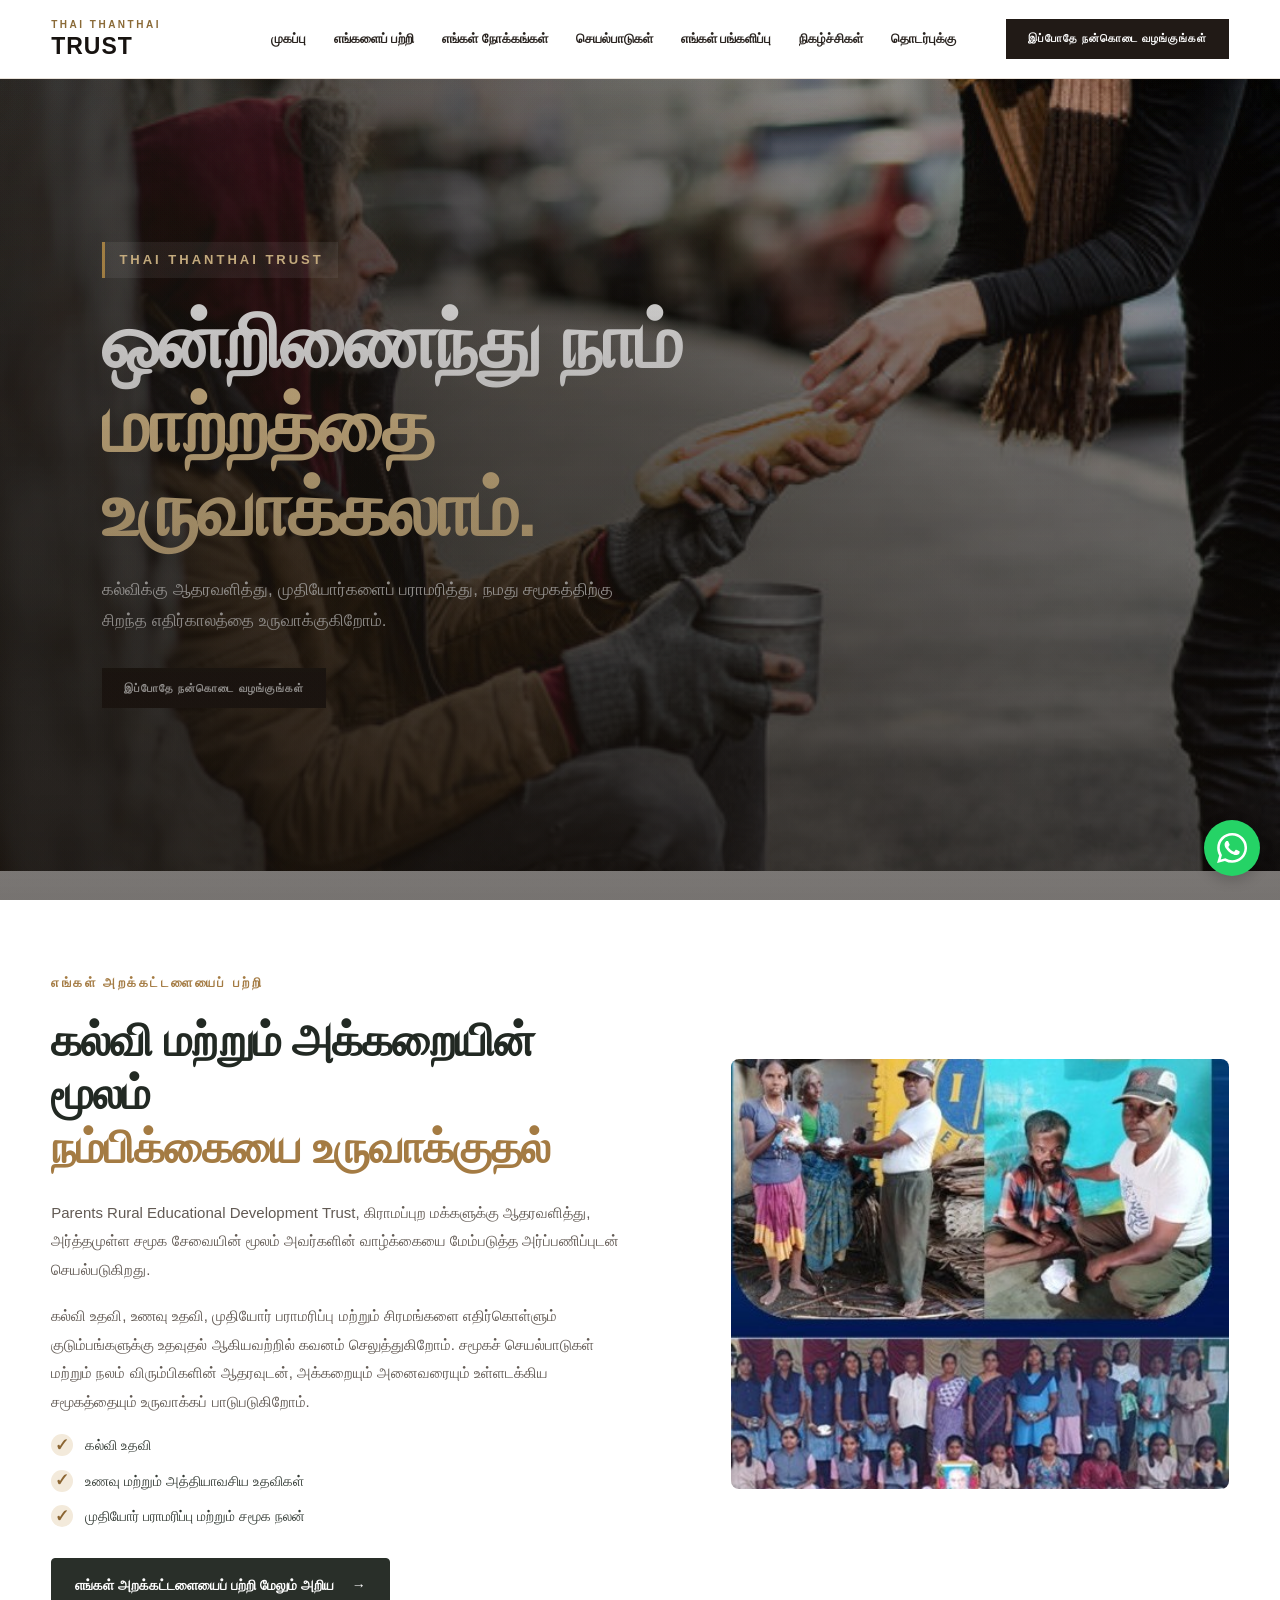
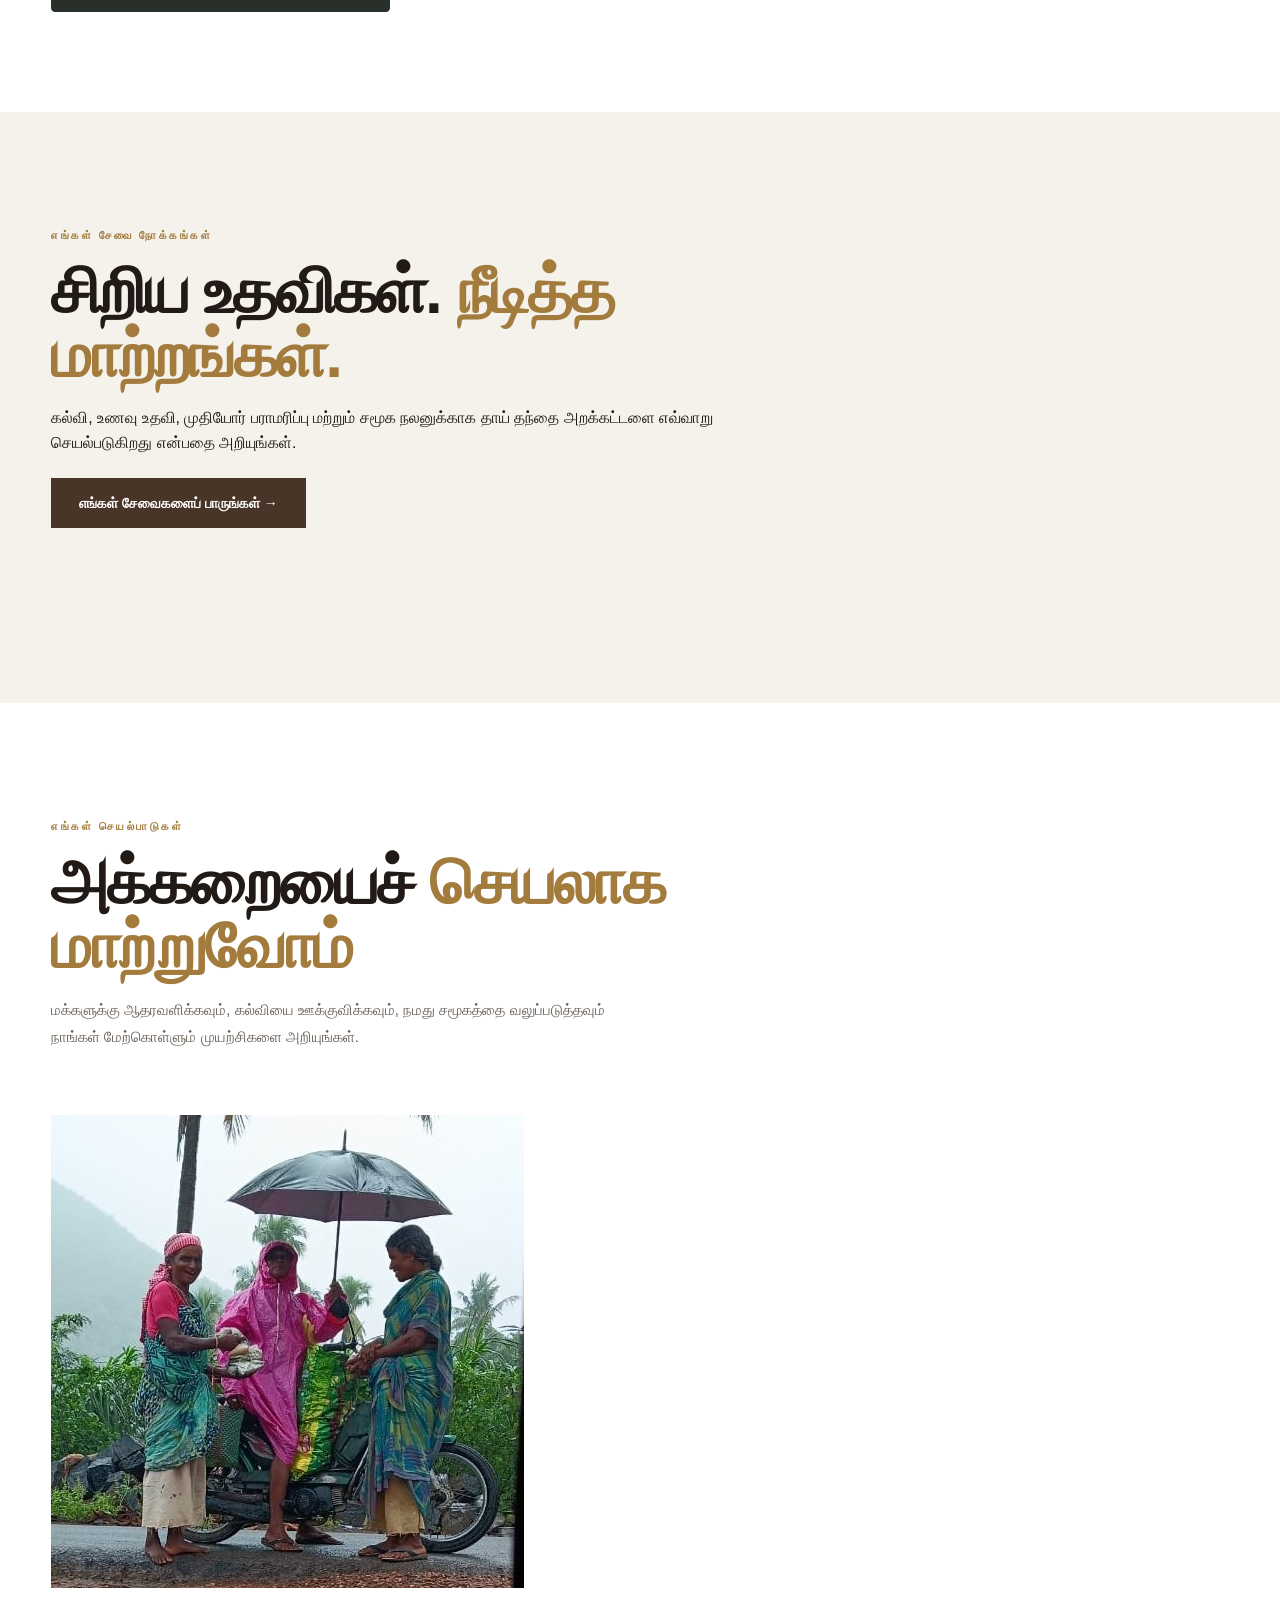
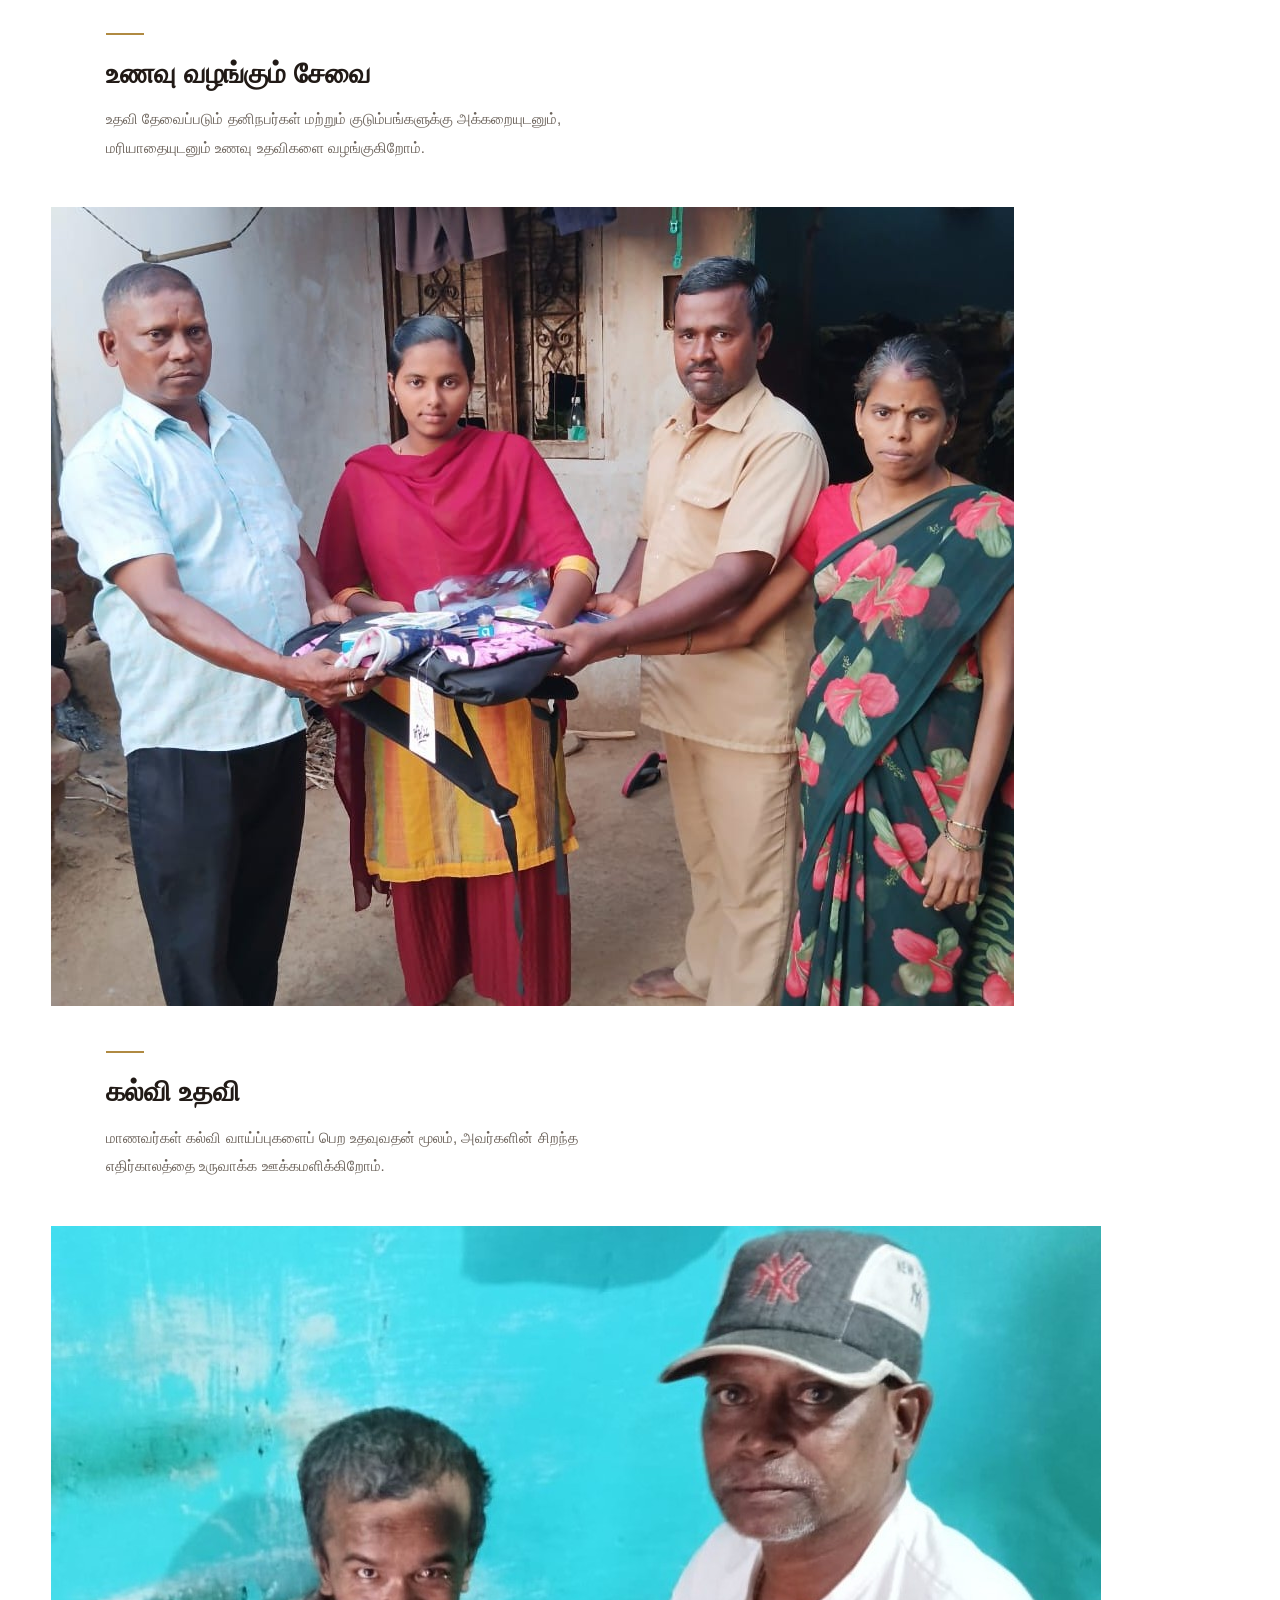
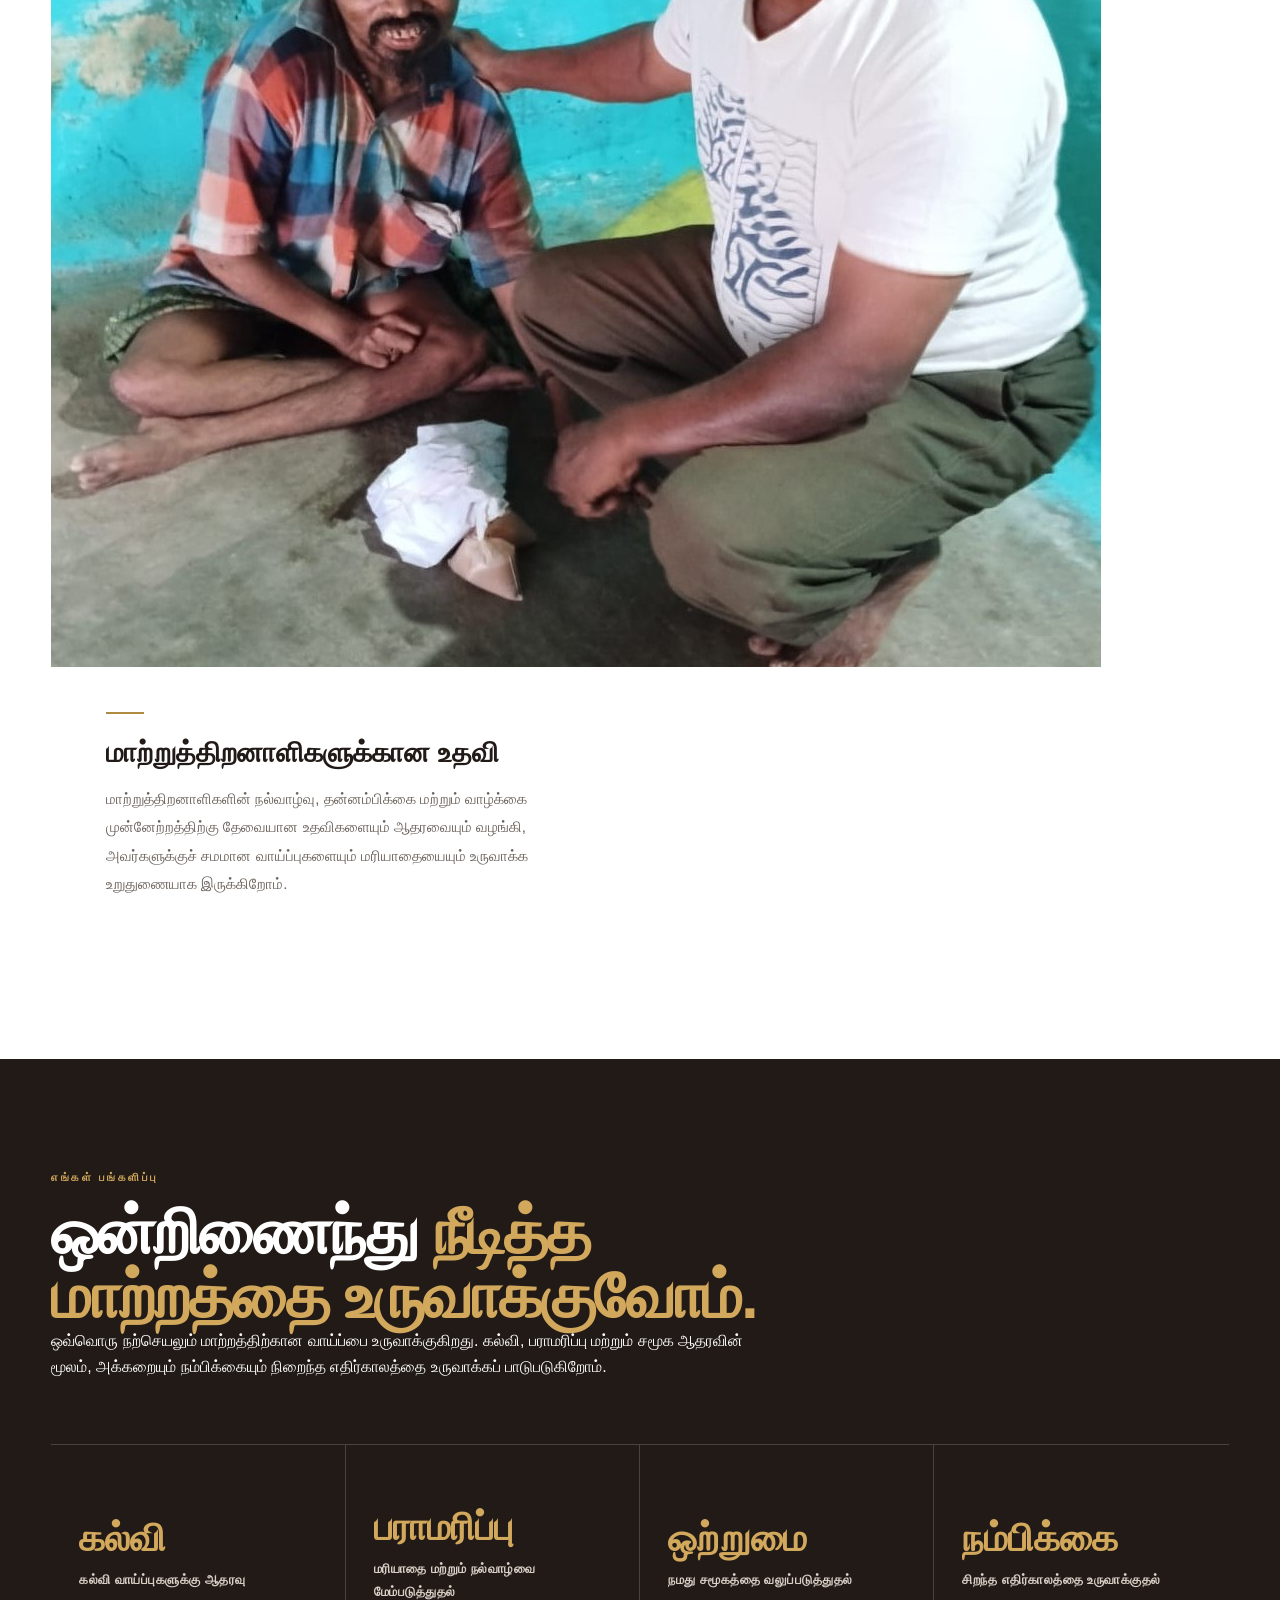
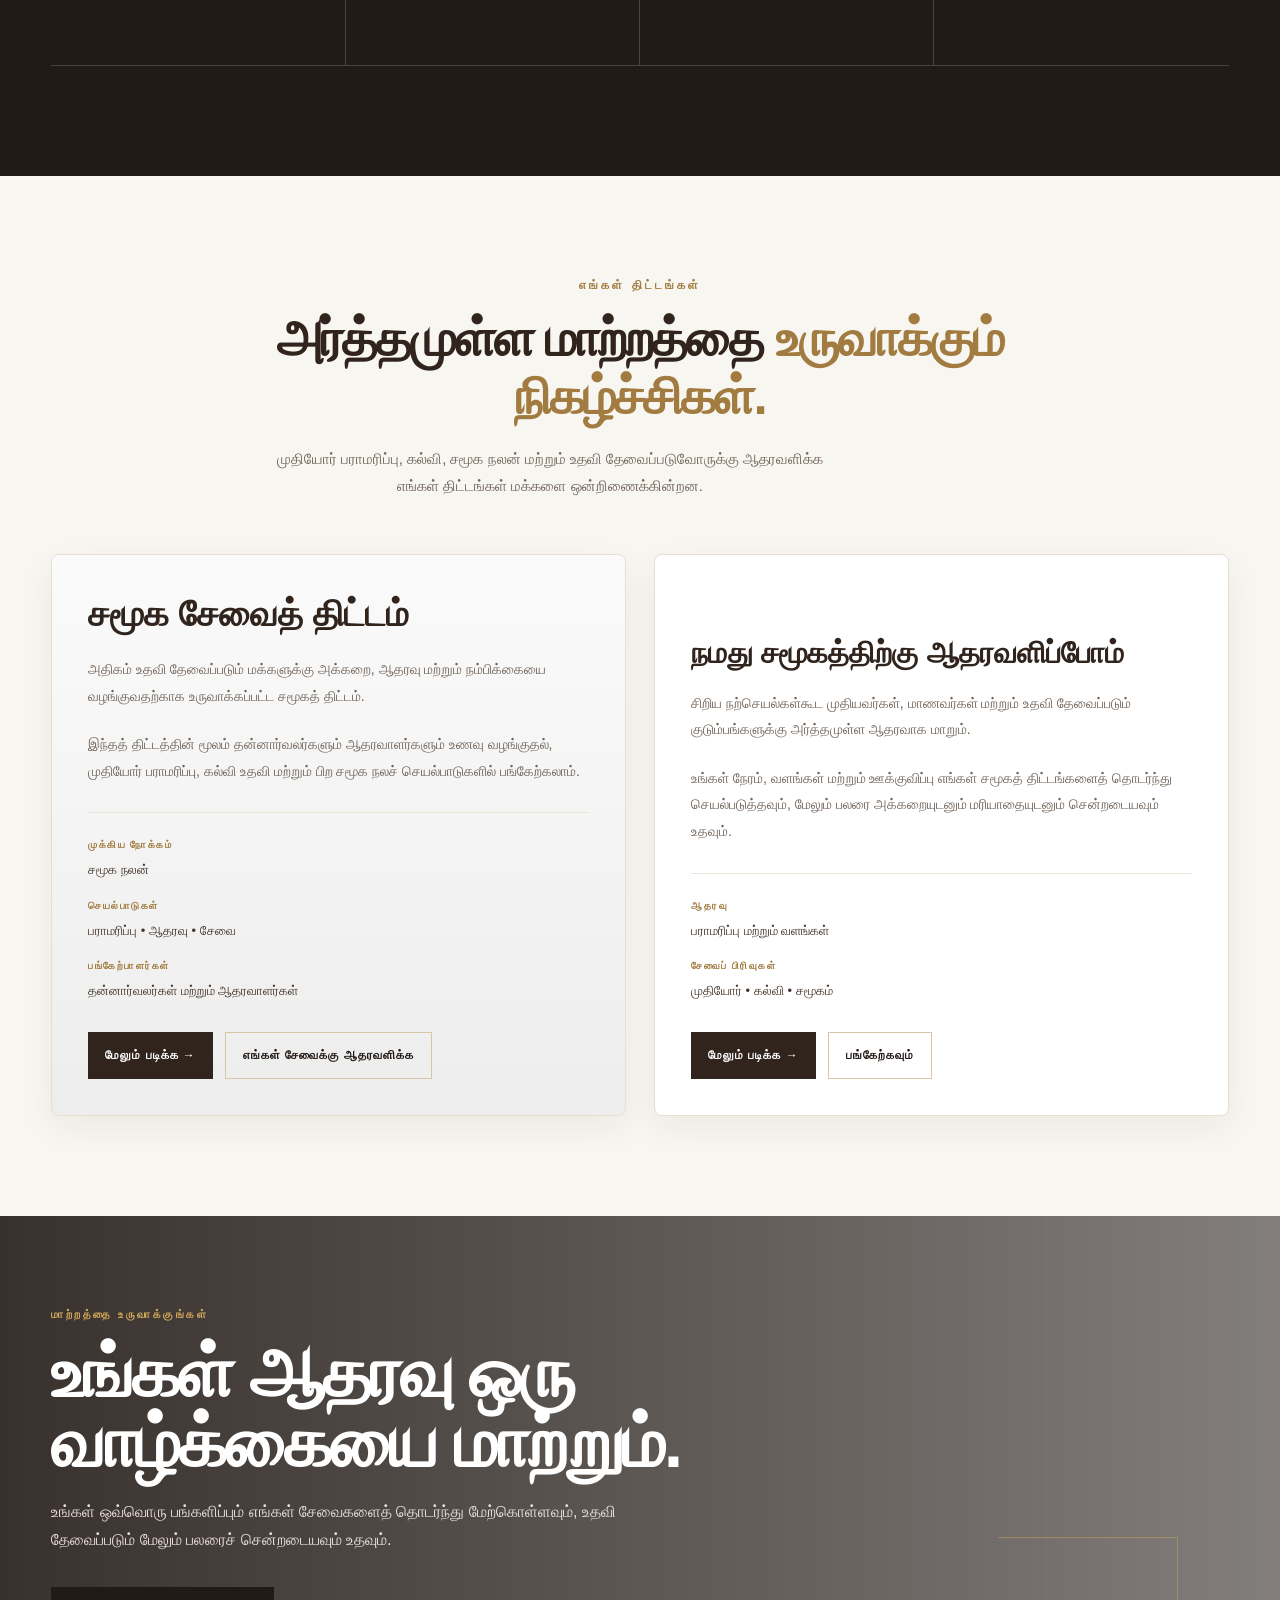
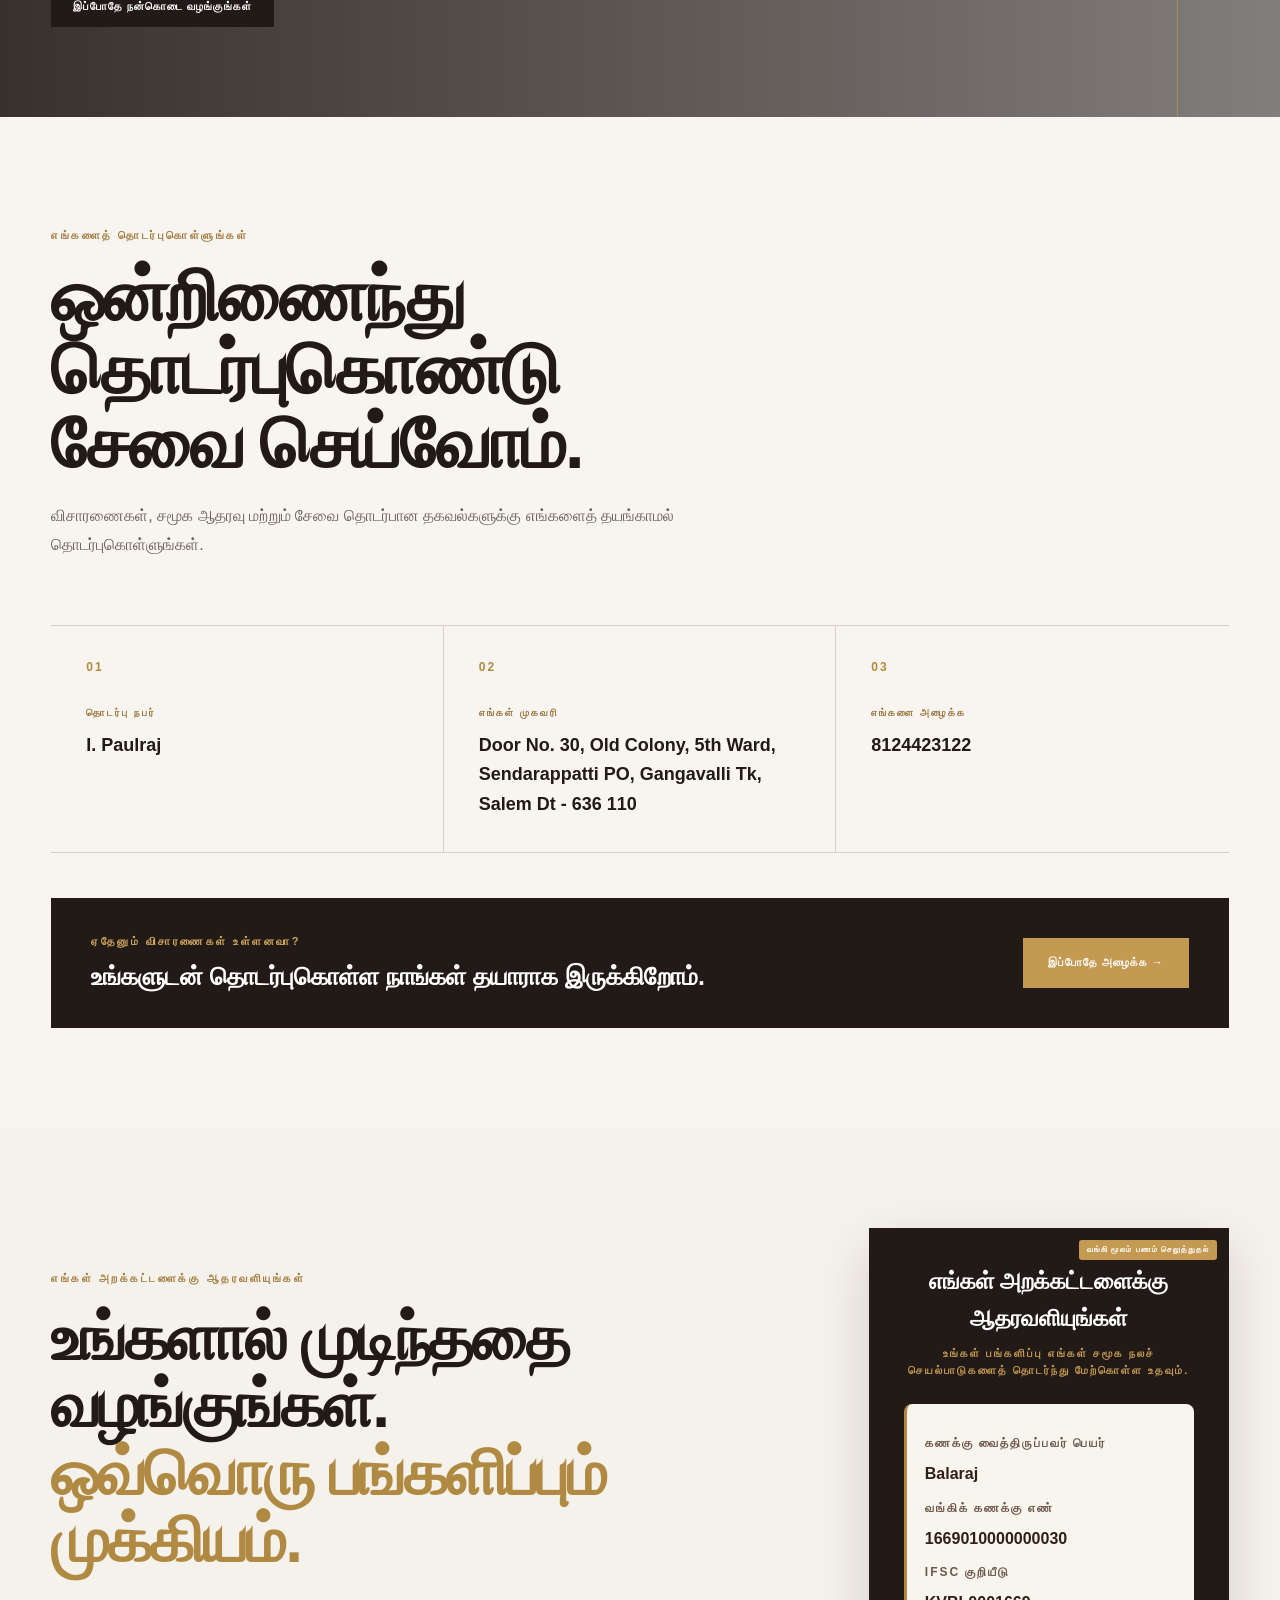
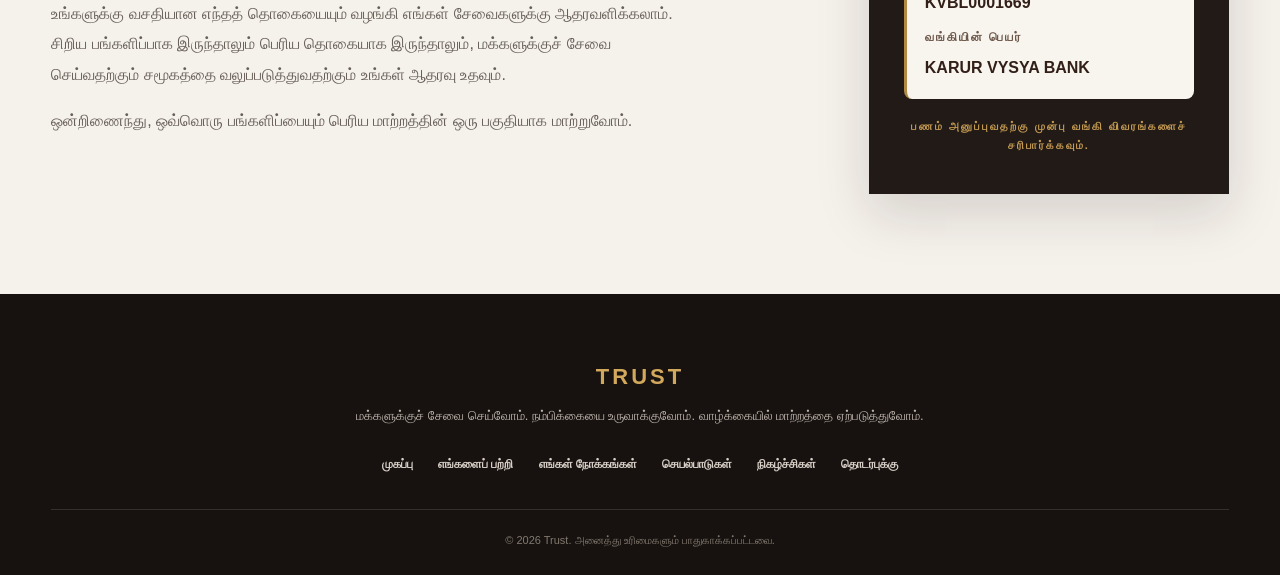
==== commit 04b7a81d: "Fix mobile hero heading and layout" ====
--- a/index.html
+++ b/index.html
@@ -265,7 +265,34 @@
                     </div>
 
                 </article>
-
+                <!-- Activity 3 -->
+                <article class="activity-feature">
+
+                    <div class="activity-image">
+                        <img
+                            src="dis.jpg.jpeg"
+                            alt="மாற்றுத்திறனாளிகளுக்கான உதவி"
+                            loading="lazy"
+                        >
+                    </div>
+
+                    <div class="activity-content">
+
+                        <span class="activity-number"></span>
+
+                        <h3>மாற்றுத்திறனாளிகளுக்கான உதவி</h3>
+
+                        <p>
+                            மாற்றுத்திறனாளிகளின் நல்வாழ்வு,
+                            தன்னம்பிக்கை மற்றும் வாழ்க்கை முன்னேற்றத்திற்கு
+                            தேவையான உதவிகளையும் ஆதரவையும் வழங்கி,
+                            அவர்களுக்குச் சமமான வாய்ப்புகளையும்
+                            மரியாதையையும் உருவாக்க உறுதுணையாக இருக்கிறோம்.
+                        </p>
+
+                    </div>
+
+                </article>
             </div>
 
         </div>
--- a/style.css
+++ b/style.css
@@ -5187,3 +5187,98 @@
         word-break: normal;
     }
 }
+/* =========================================
+   MOBILE SCREEN FIX
+========================================= */
+
+html,
+body {
+    width: 100%;
+    max-width: 100%;
+    overflow-x: clip;
+}
+
+*,
+*::before,
+*::after {
+    box-sizing: border-box;
+}
+
+img {
+    max-width: 100%;
+}
+
+@media (max-width: 600px) {
+
+    .container,
+    .hero-content {
+        width: 92%;
+        max-width: 100%;
+    }
+
+    .hero h1 {
+        max-width: 100%;
+        font-size: clamp(28px, 8vw, 38px);
+        line-height: 1.35;
+        letter-spacing: 0;
+        overflow-wrap: anywhere;
+    }
+
+    .whatsapp-float {
+        position: fixed !important;
+        right: 16px !important;
+        bottom: 20px !important;
+        width: 54px;
+        height: 54px;
+        z-index: 99999;
+    }
+}
+/* =========================================
+   FINAL FIX - MOBILE HERO HEADING ONLY
+========================================= */
+
+@media screen and (max-width: 520px) {
+
+    .hero h1 {
+        width: 100%;
+        max-width: 100%;
+        font-size: 34px !important;
+        line-height: 1.8 !important;
+        letter-spacing: 0 !important;
+        word-spacing: normal;
+        overflow-wrap: normal;
+        word-break: normal;
+        margin-bottom: 20px;
+    }
+
+    .hero h1 span {
+        display: block;
+        line-height: 1.8 !important;
+        margin-top: 2px;
+    }
+
+}/* =========================================
+   FINAL FIX - MOBILE HERO HEADING ONLY
+========================================= */
+
+@media screen and (max-width: 520px) {
+
+    .hero h1 {
+        width: 100%;
+        max-width: 100%;
+        font-size: 34px !important;
+        line-height: 1.8 !important;
+        letter-spacing: 0 !important;
+        word-spacing: normal;
+        overflow-wrap: normal;
+        word-break: normal;
+        margin-bottom: 20px;
+    }
+
+    .hero h1 span {
+        display: block;
+        line-height: 1.8 !important;
+        margin-top: 2px;
+    }
+
+}
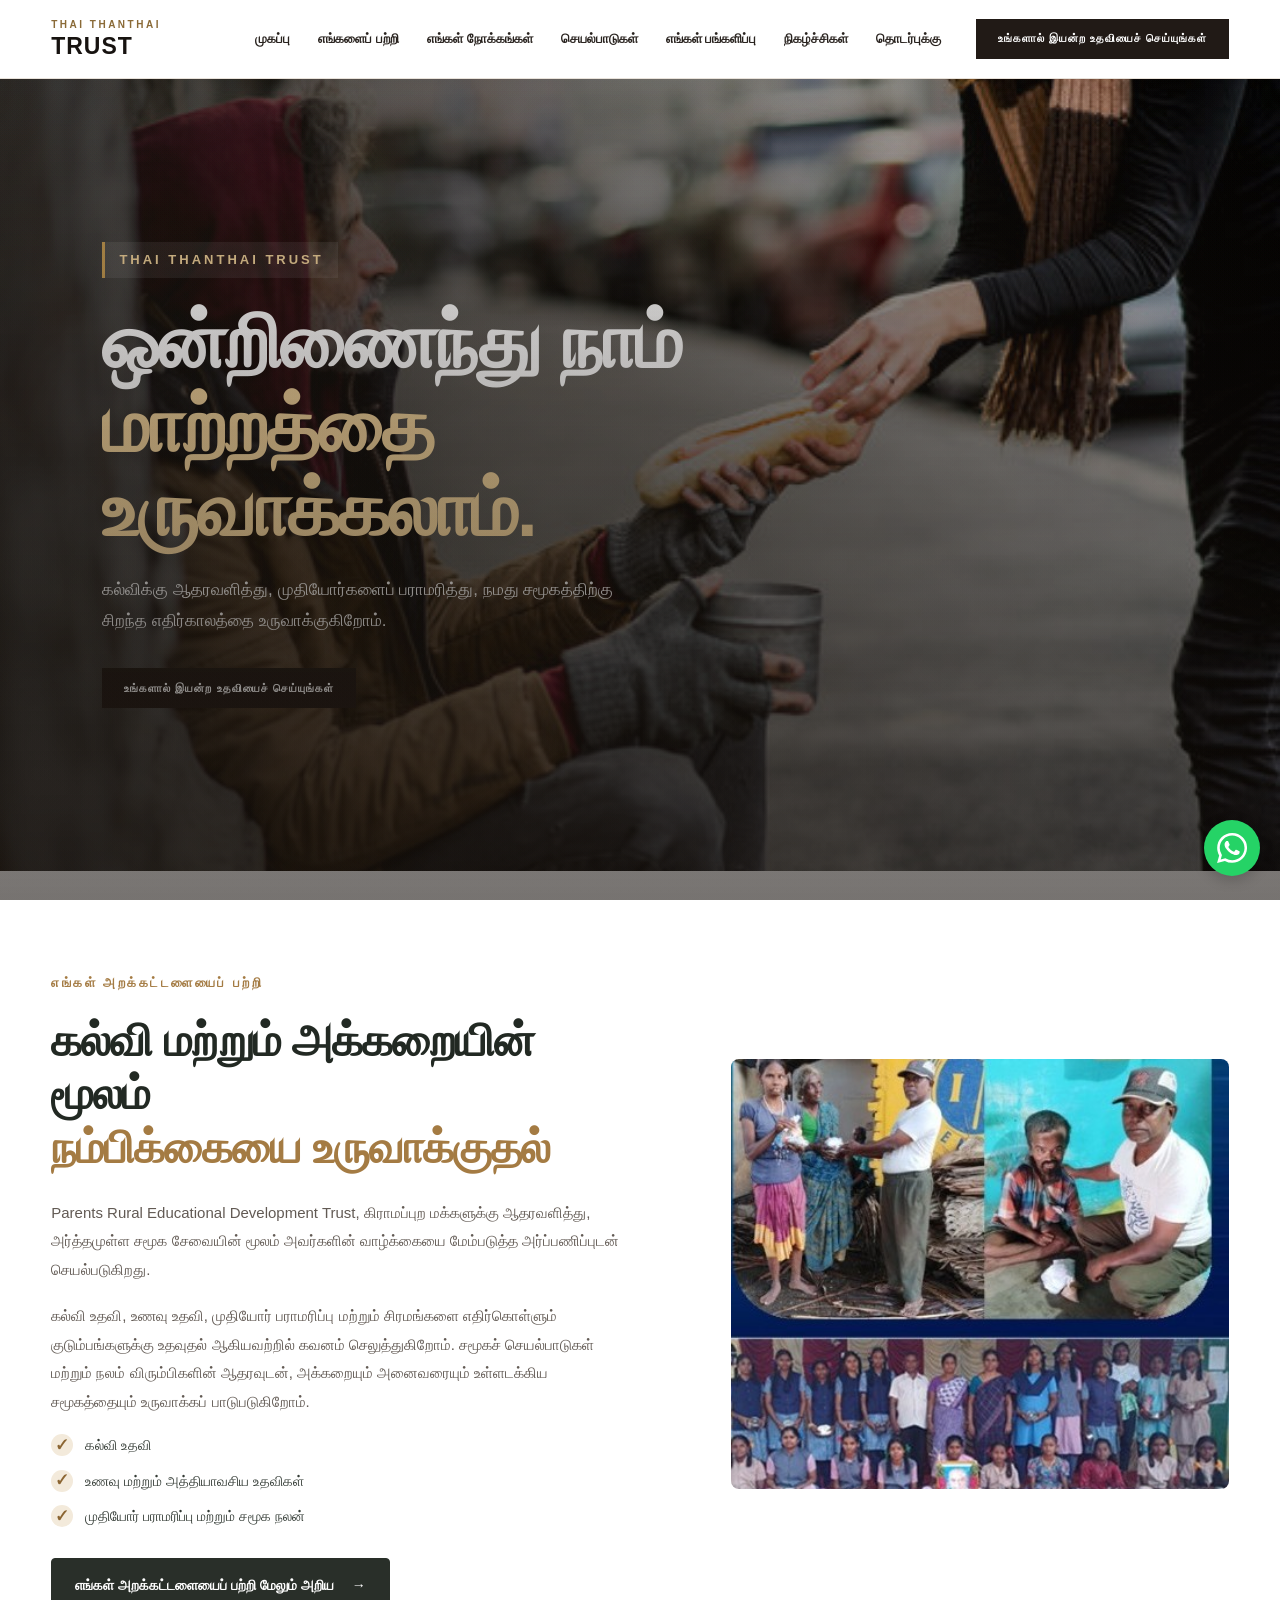
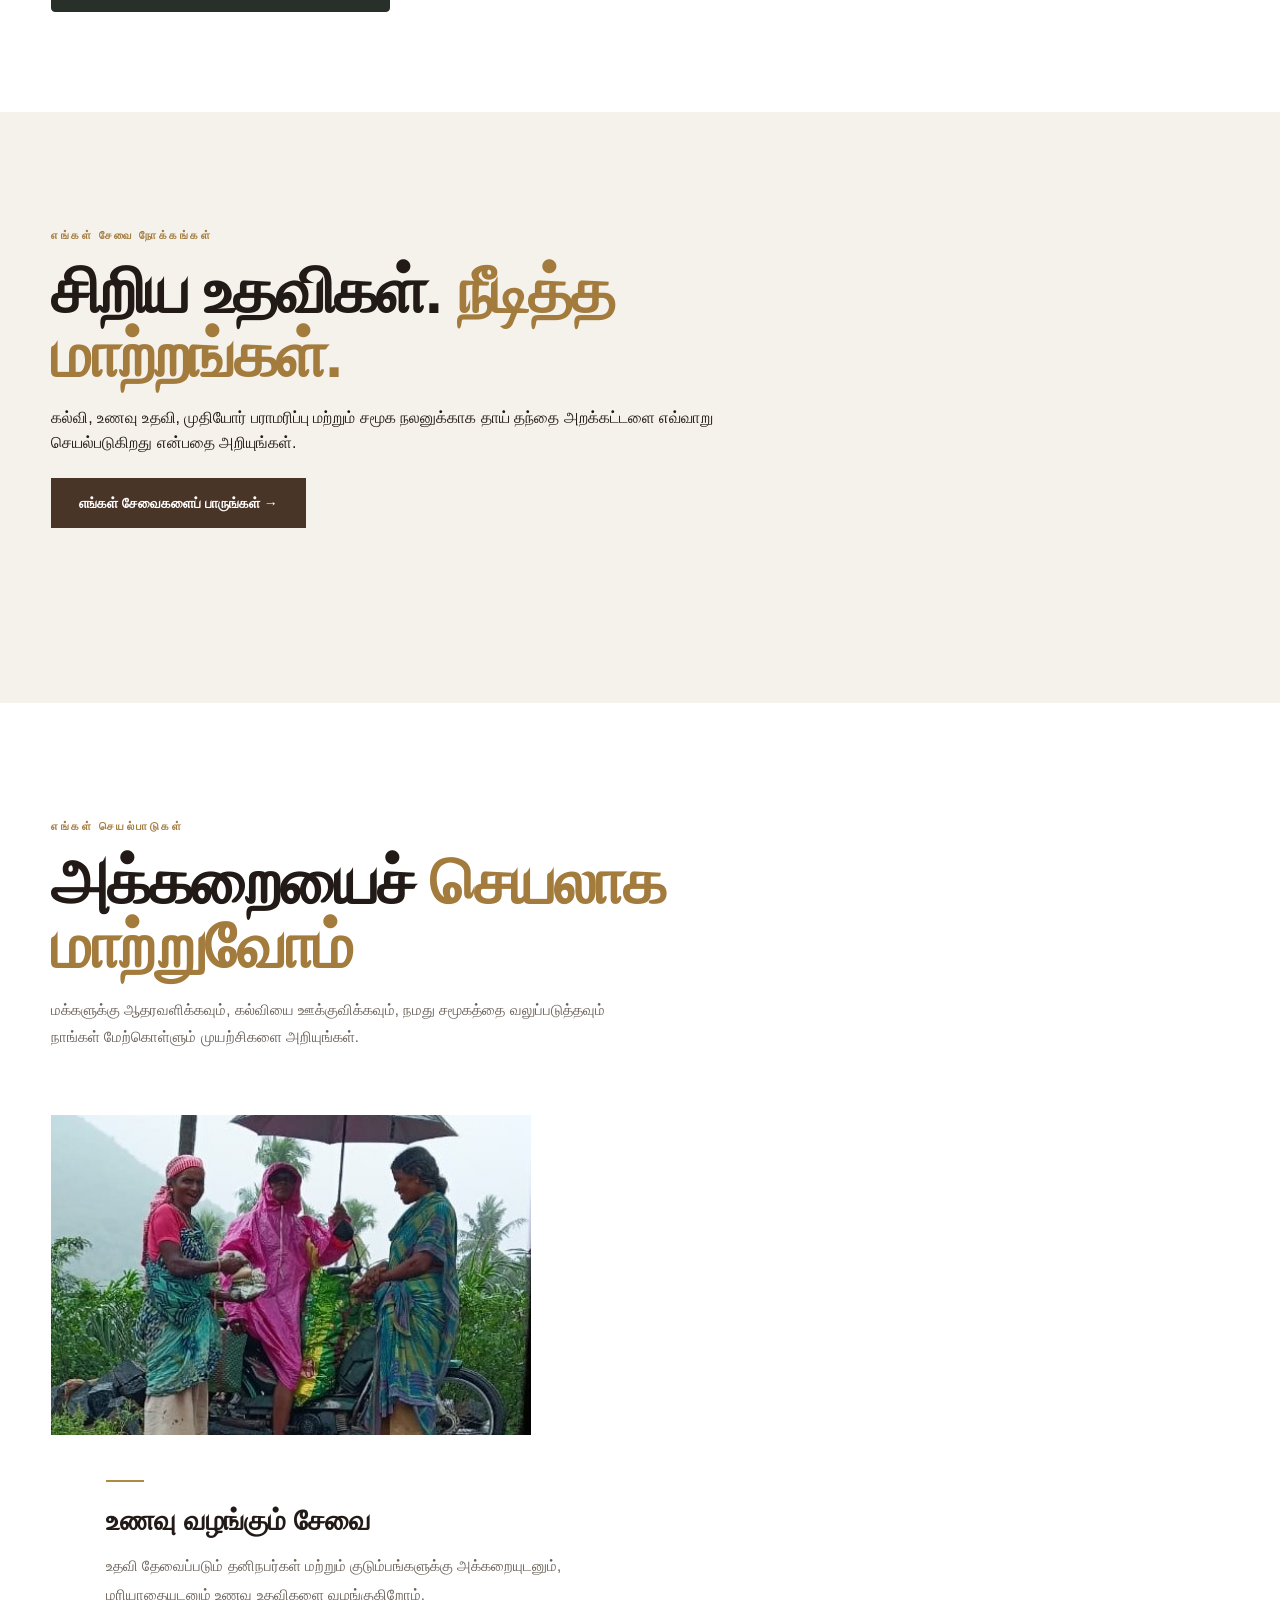
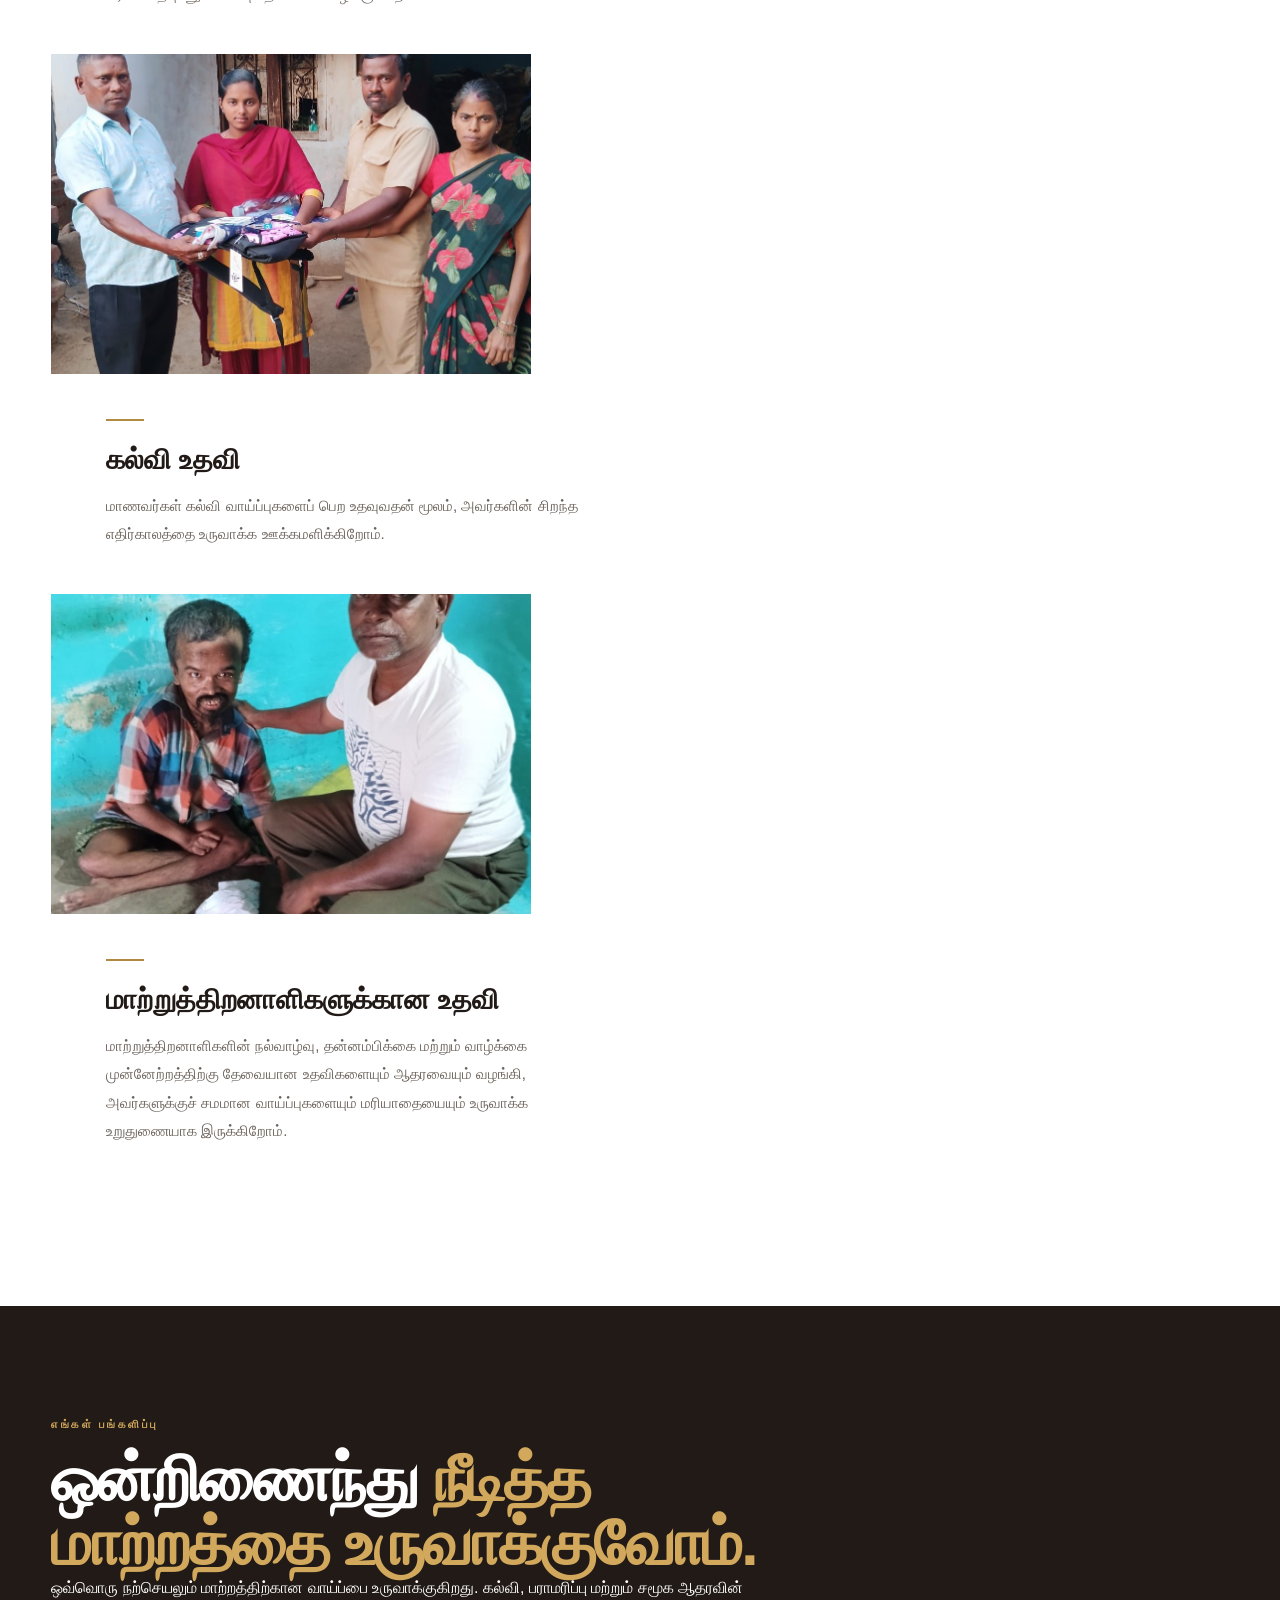
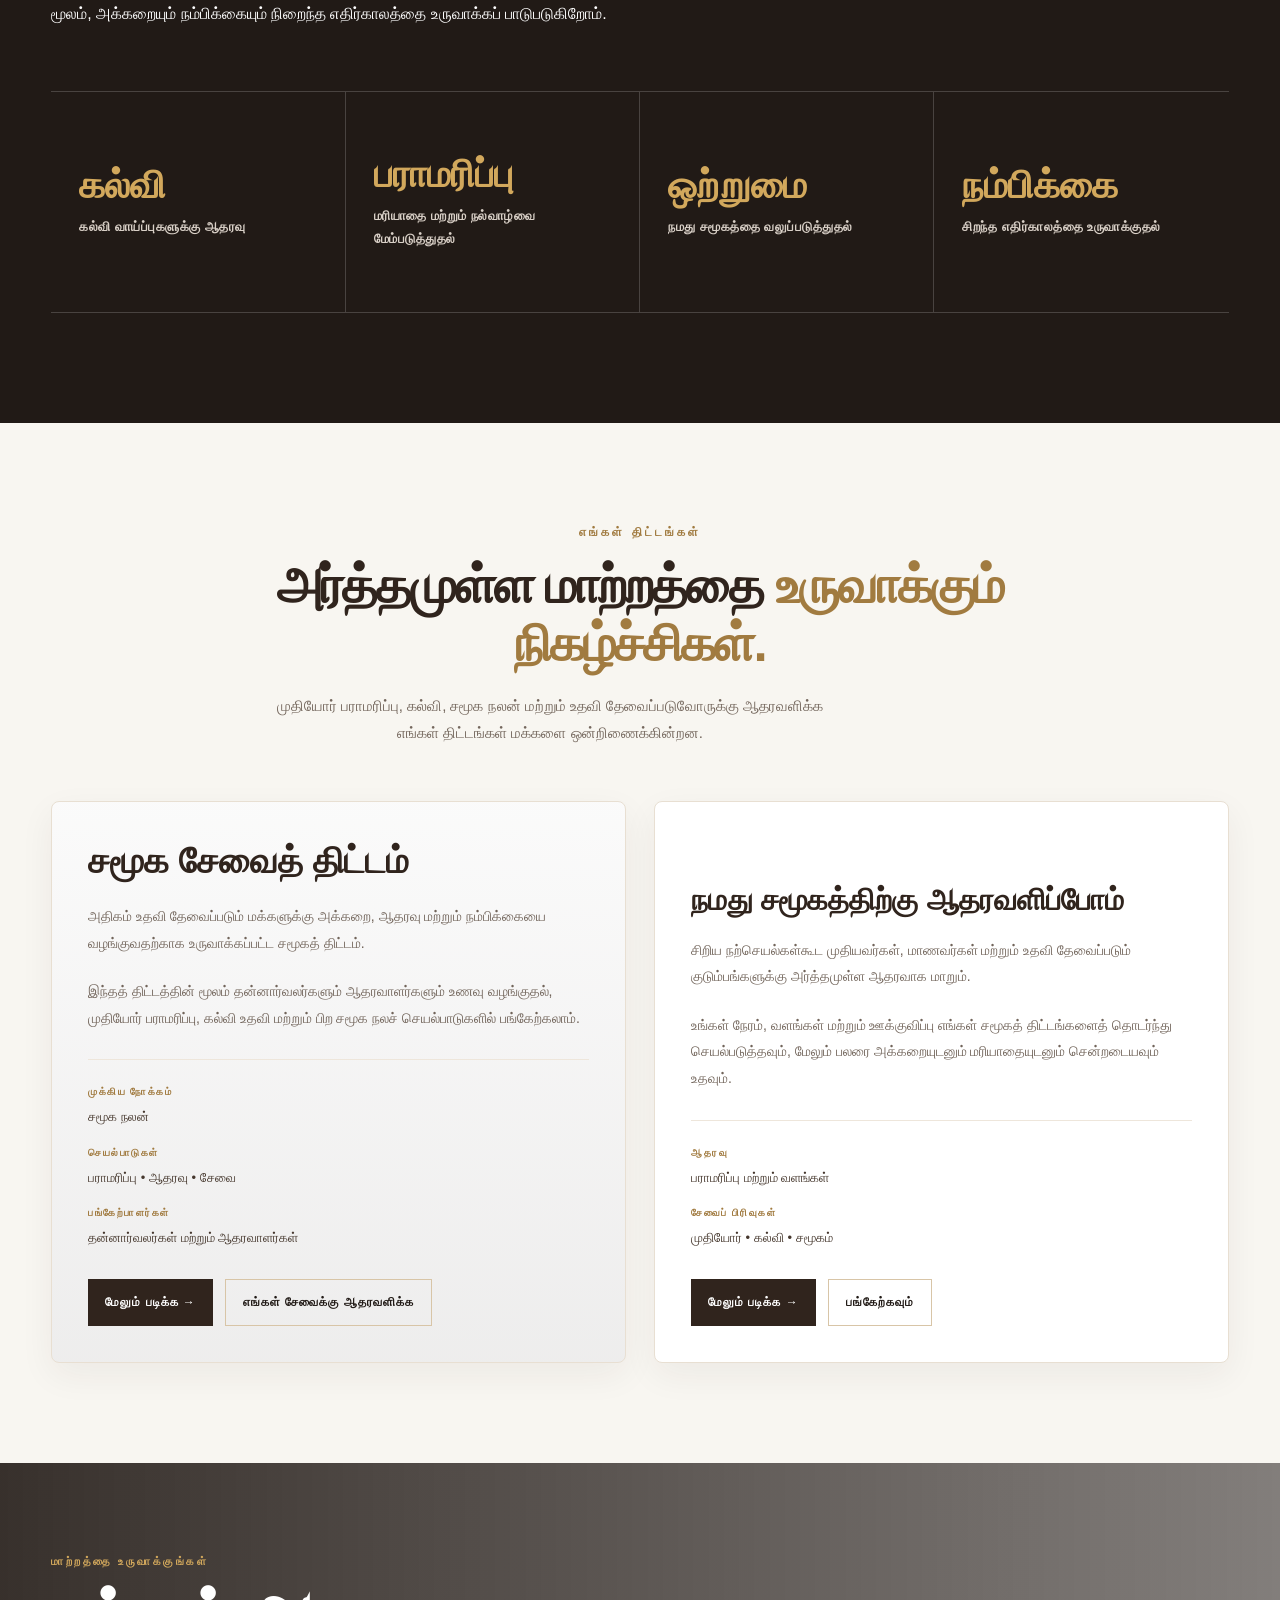
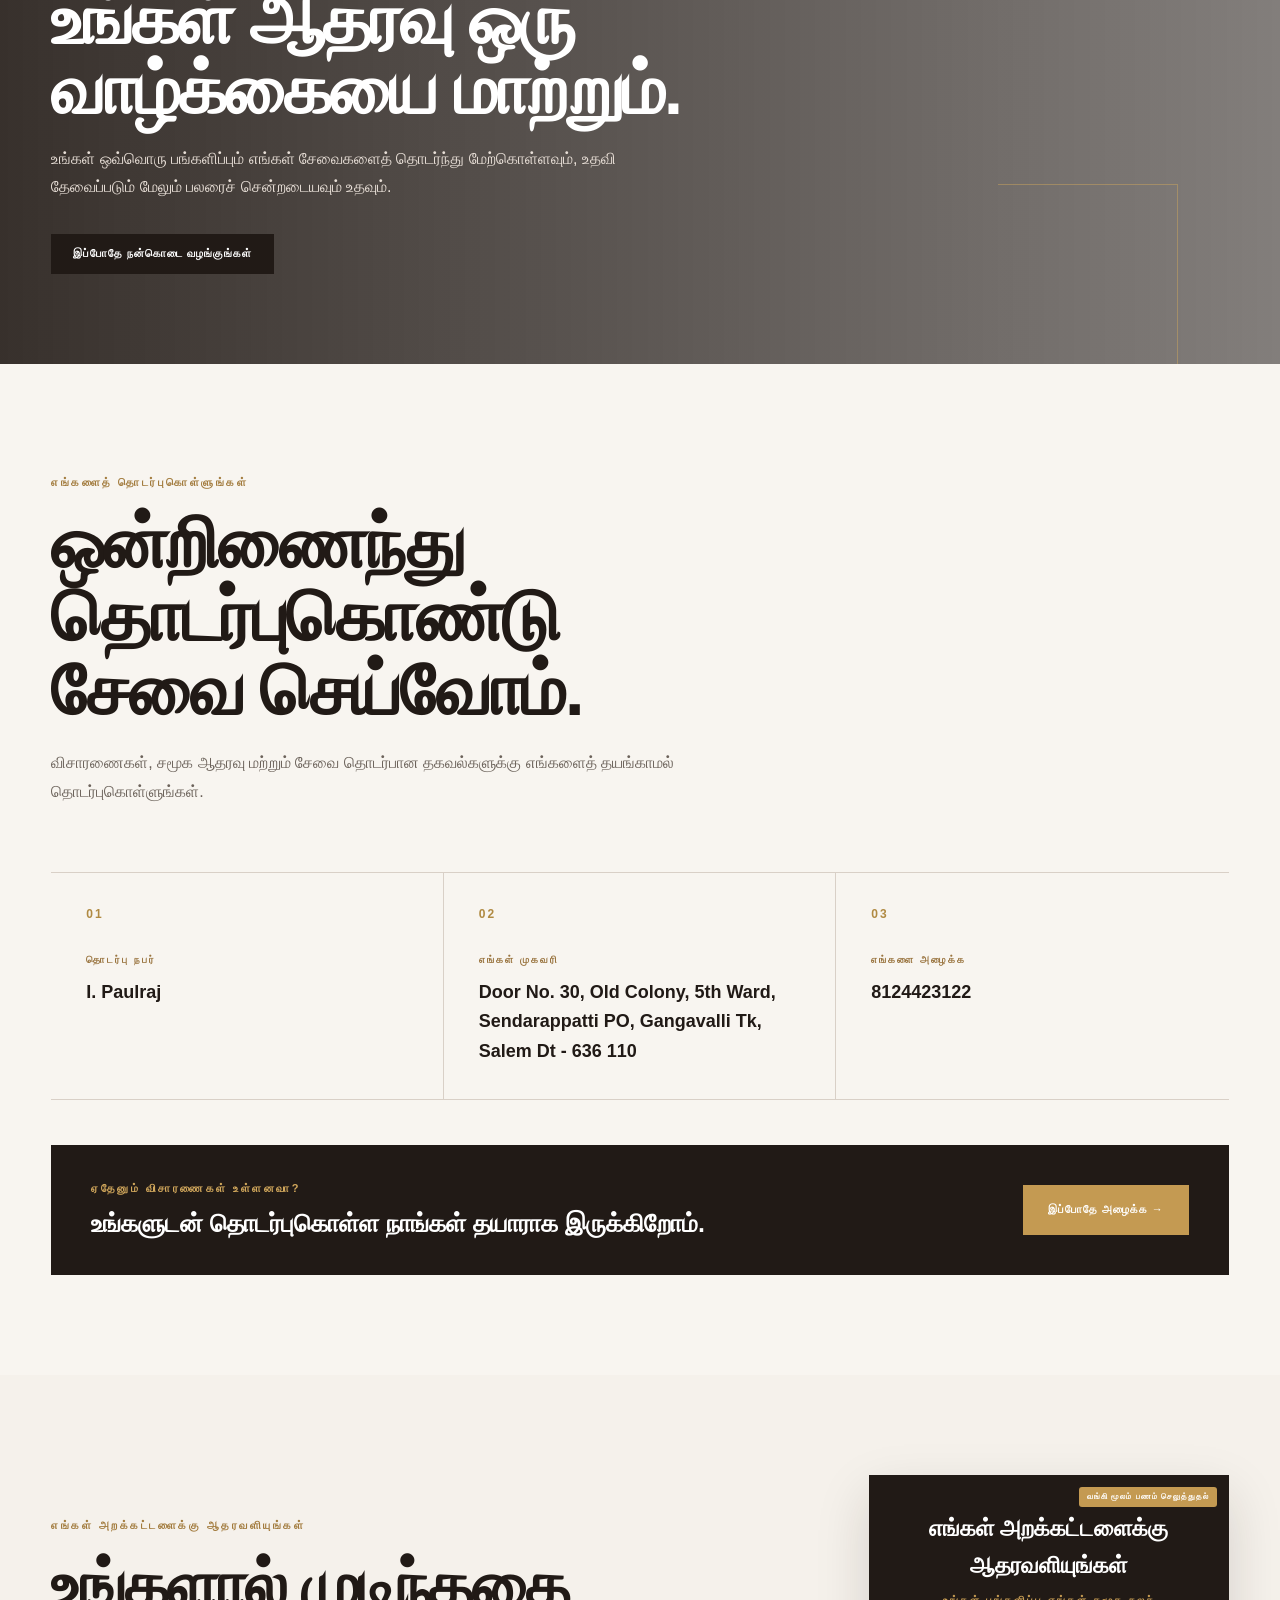
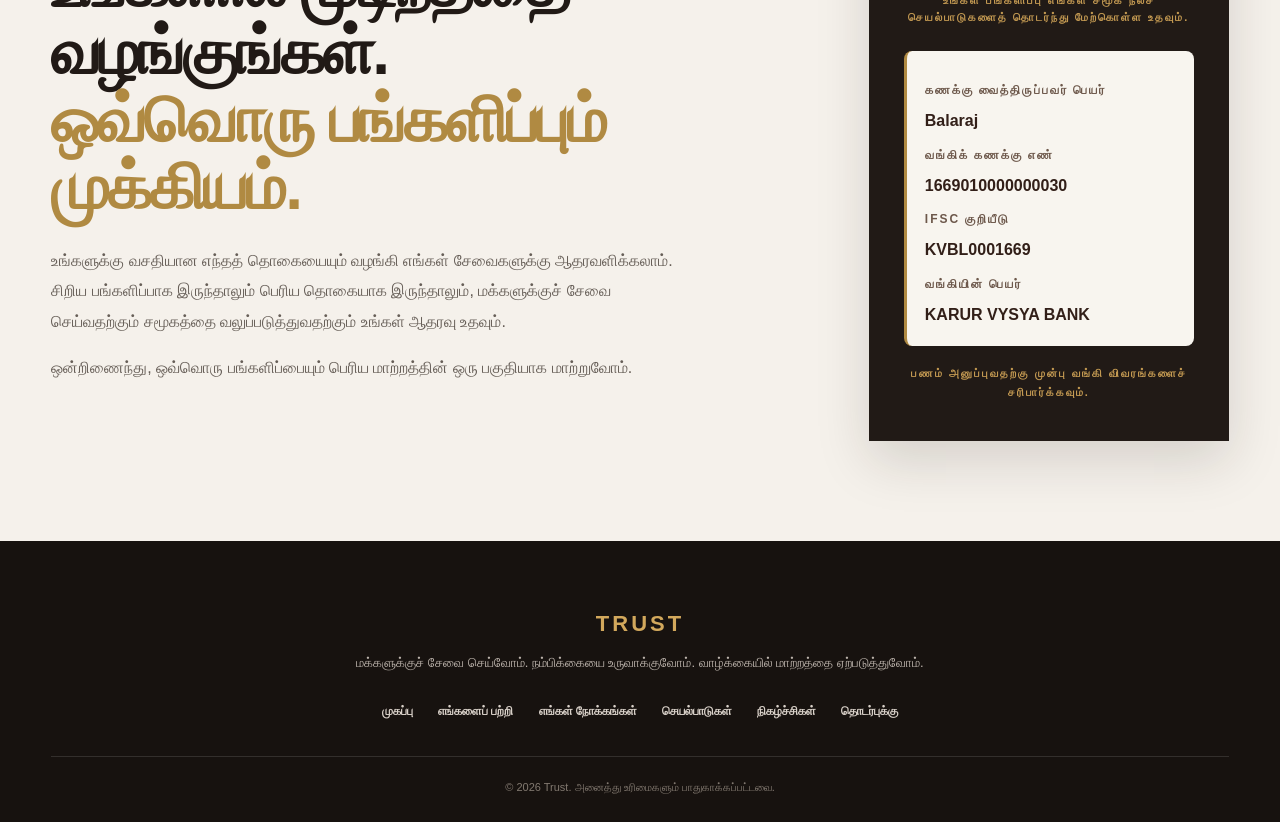
==== commit 0420b7ef: "Fix main page laptop photo size" ====
--- a/index.html
+++ b/index.html
@@ -44,7 +44,7 @@
 
             <!-- Donate Button -->
             <a href="#bank-details" class="donate-btn">
-                இப்போதே நன்கொடை வழங்குங்கள்
+                உங்களால் இயன்ற உதவியைச் செய்யுங்கள்
             </a>
 
         </div>
@@ -80,7 +80,7 @@
             </p>
 
             <a href="#bank-details" class="donate-btn">
-                இப்போதே நன்கொடை வழங்குங்கள்
+            உங்களால் இயன்ற உதவியைச் செய்யுங்கள்
             </a>
 
         </div>
--- a/style.css
+++ b/style.css
@@ -5281,4 +5281,22 @@
         margin-top: 2px;
     }
 
+}
+/* MAIN PAGE - LAPTOP ACTIVITY PHOTO SIZE */
+@media screen and (min-width: 701px) {
+    .activity-feature {
+        align-items: center;
+    }
+
+    .activity-image {
+        flex: 0 0 42%;
+        max-width: 480px;
+    }
+
+    .activity-image img {
+        width: 100%;
+        height: 320px;
+        object-fit: cover;
+        display: block;
+    }
 }
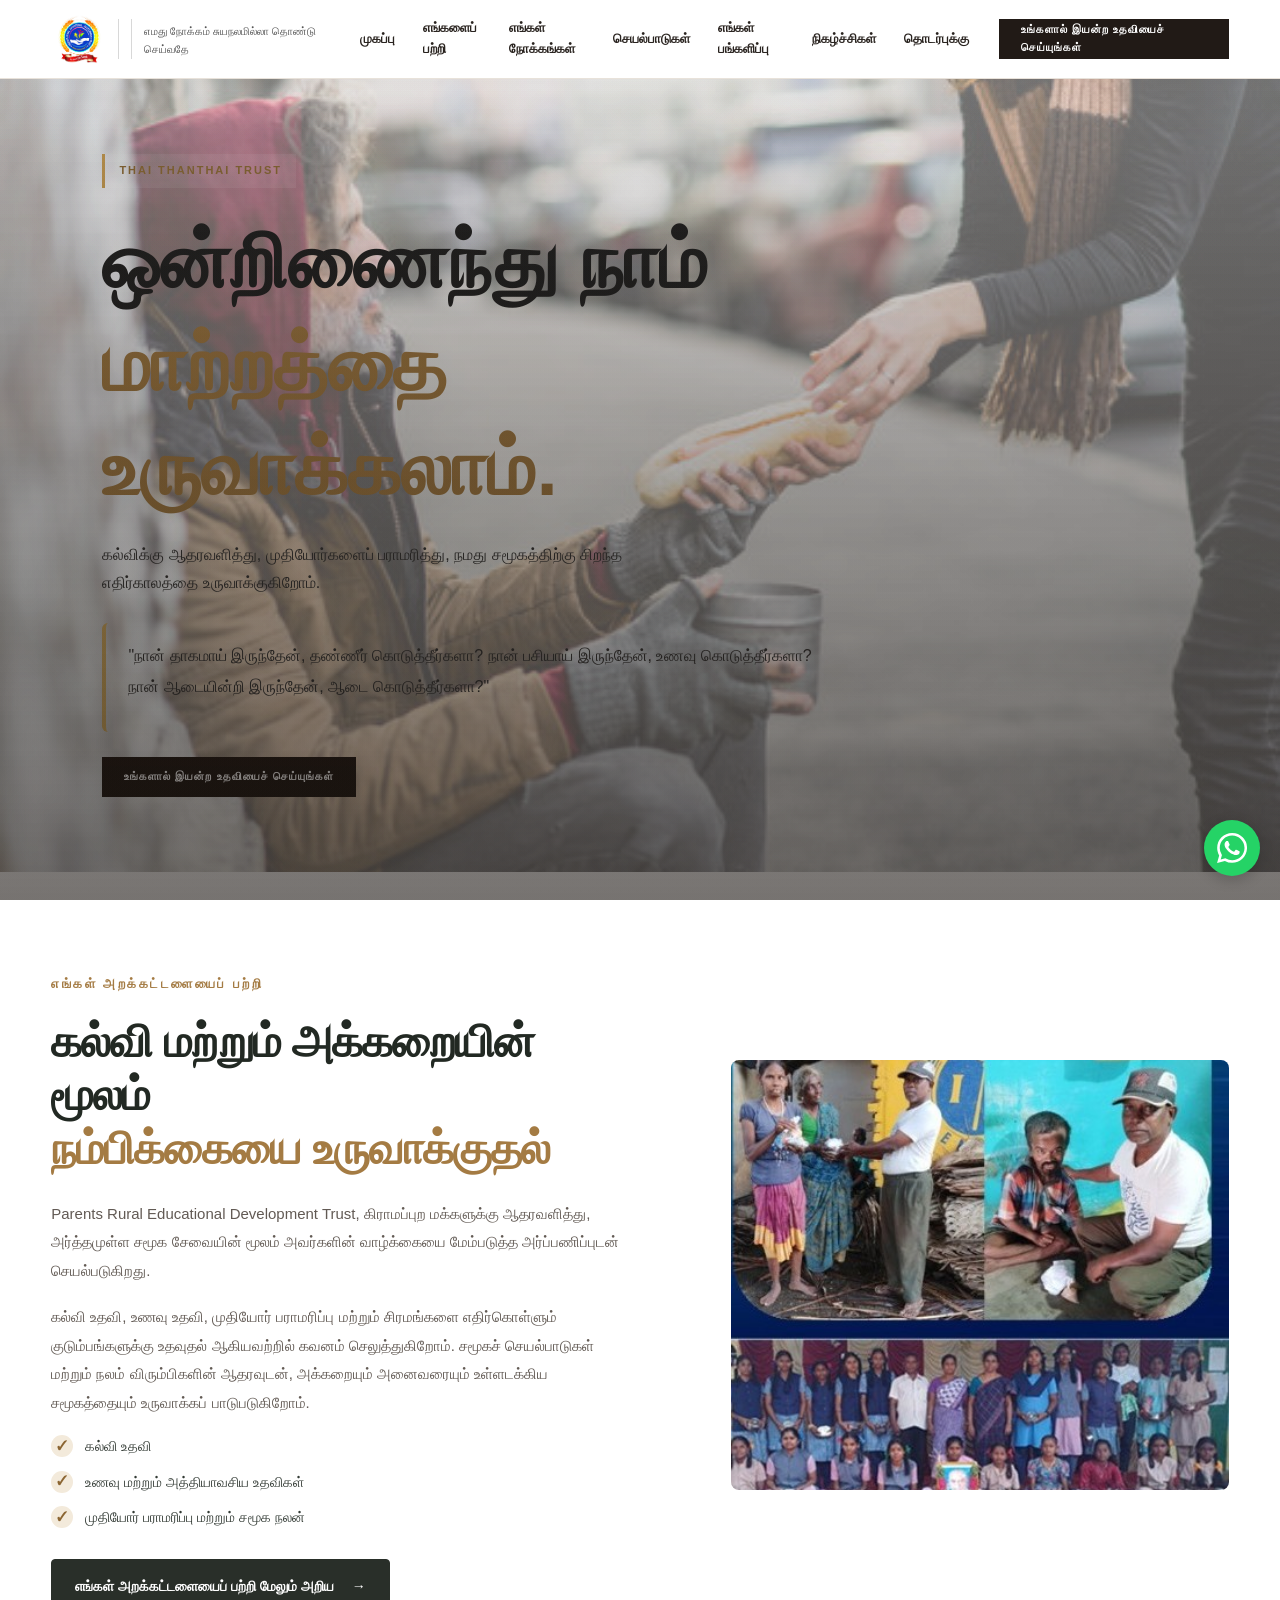
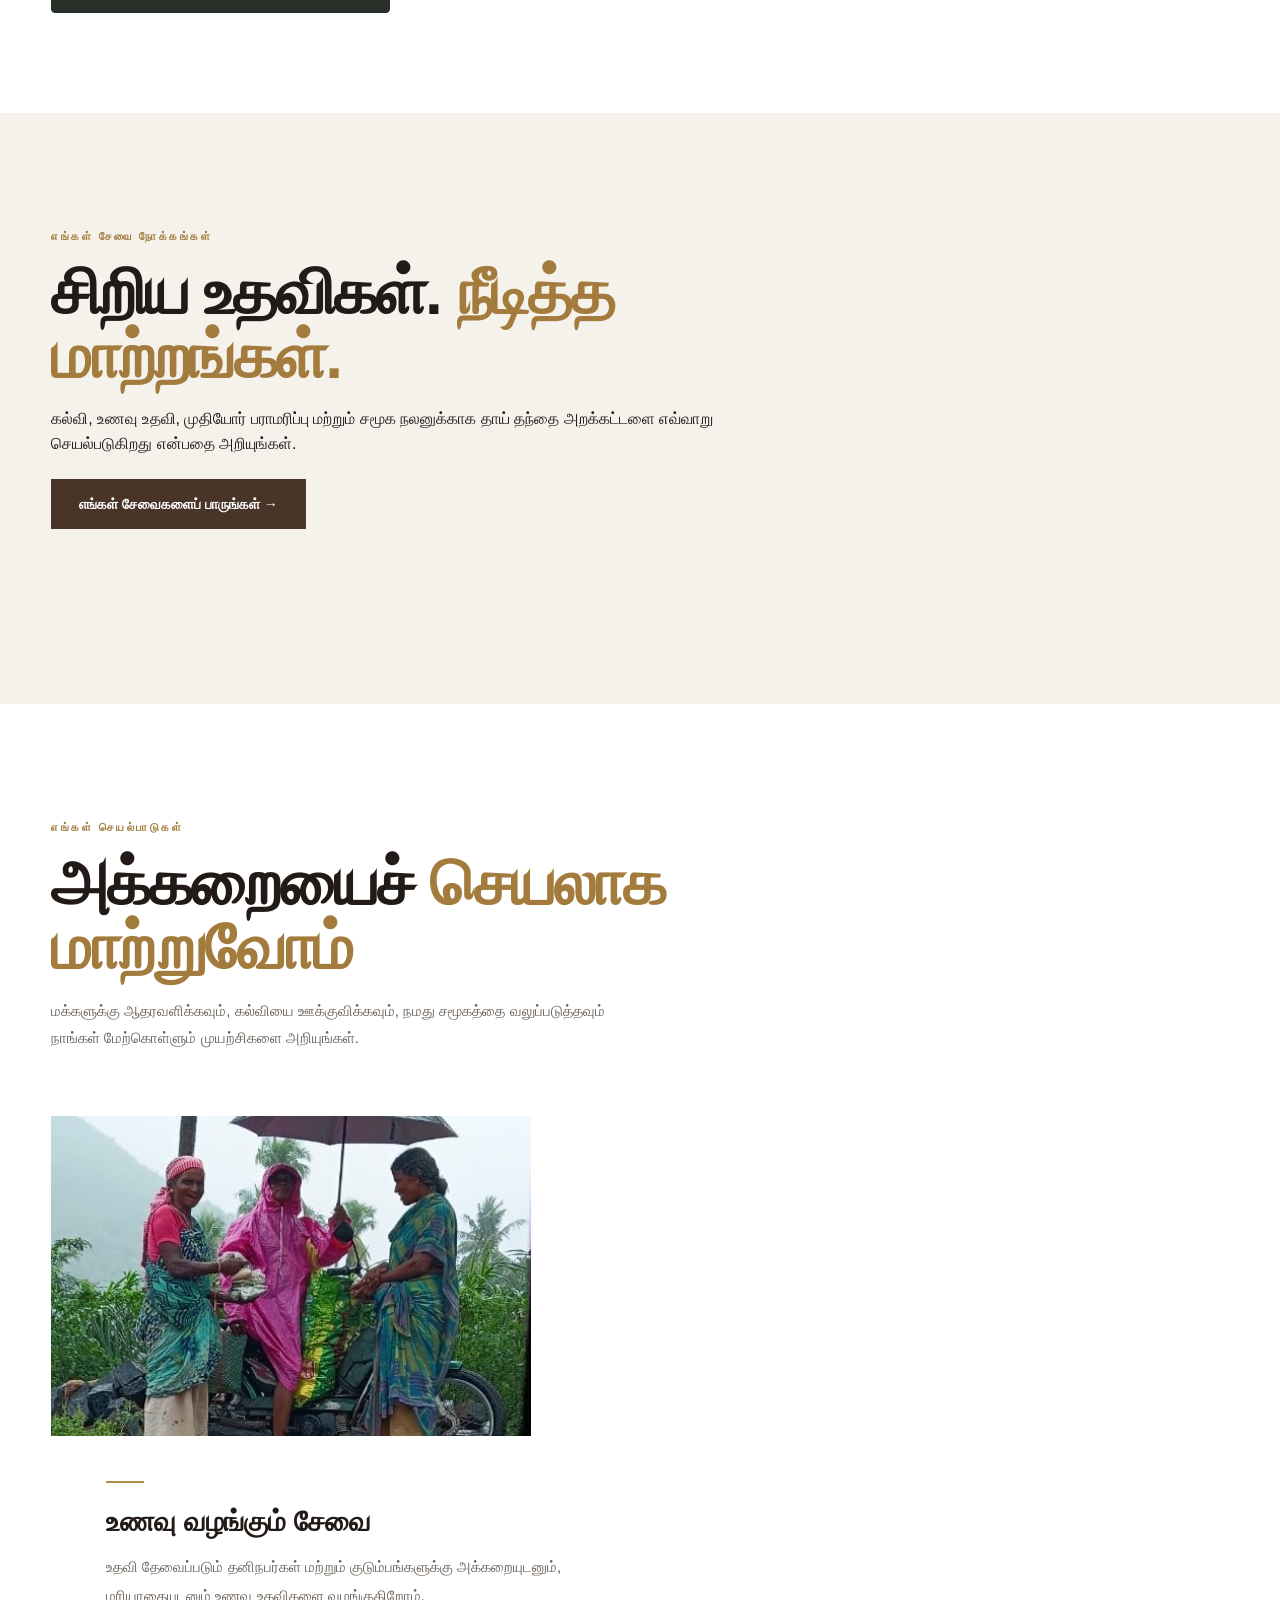
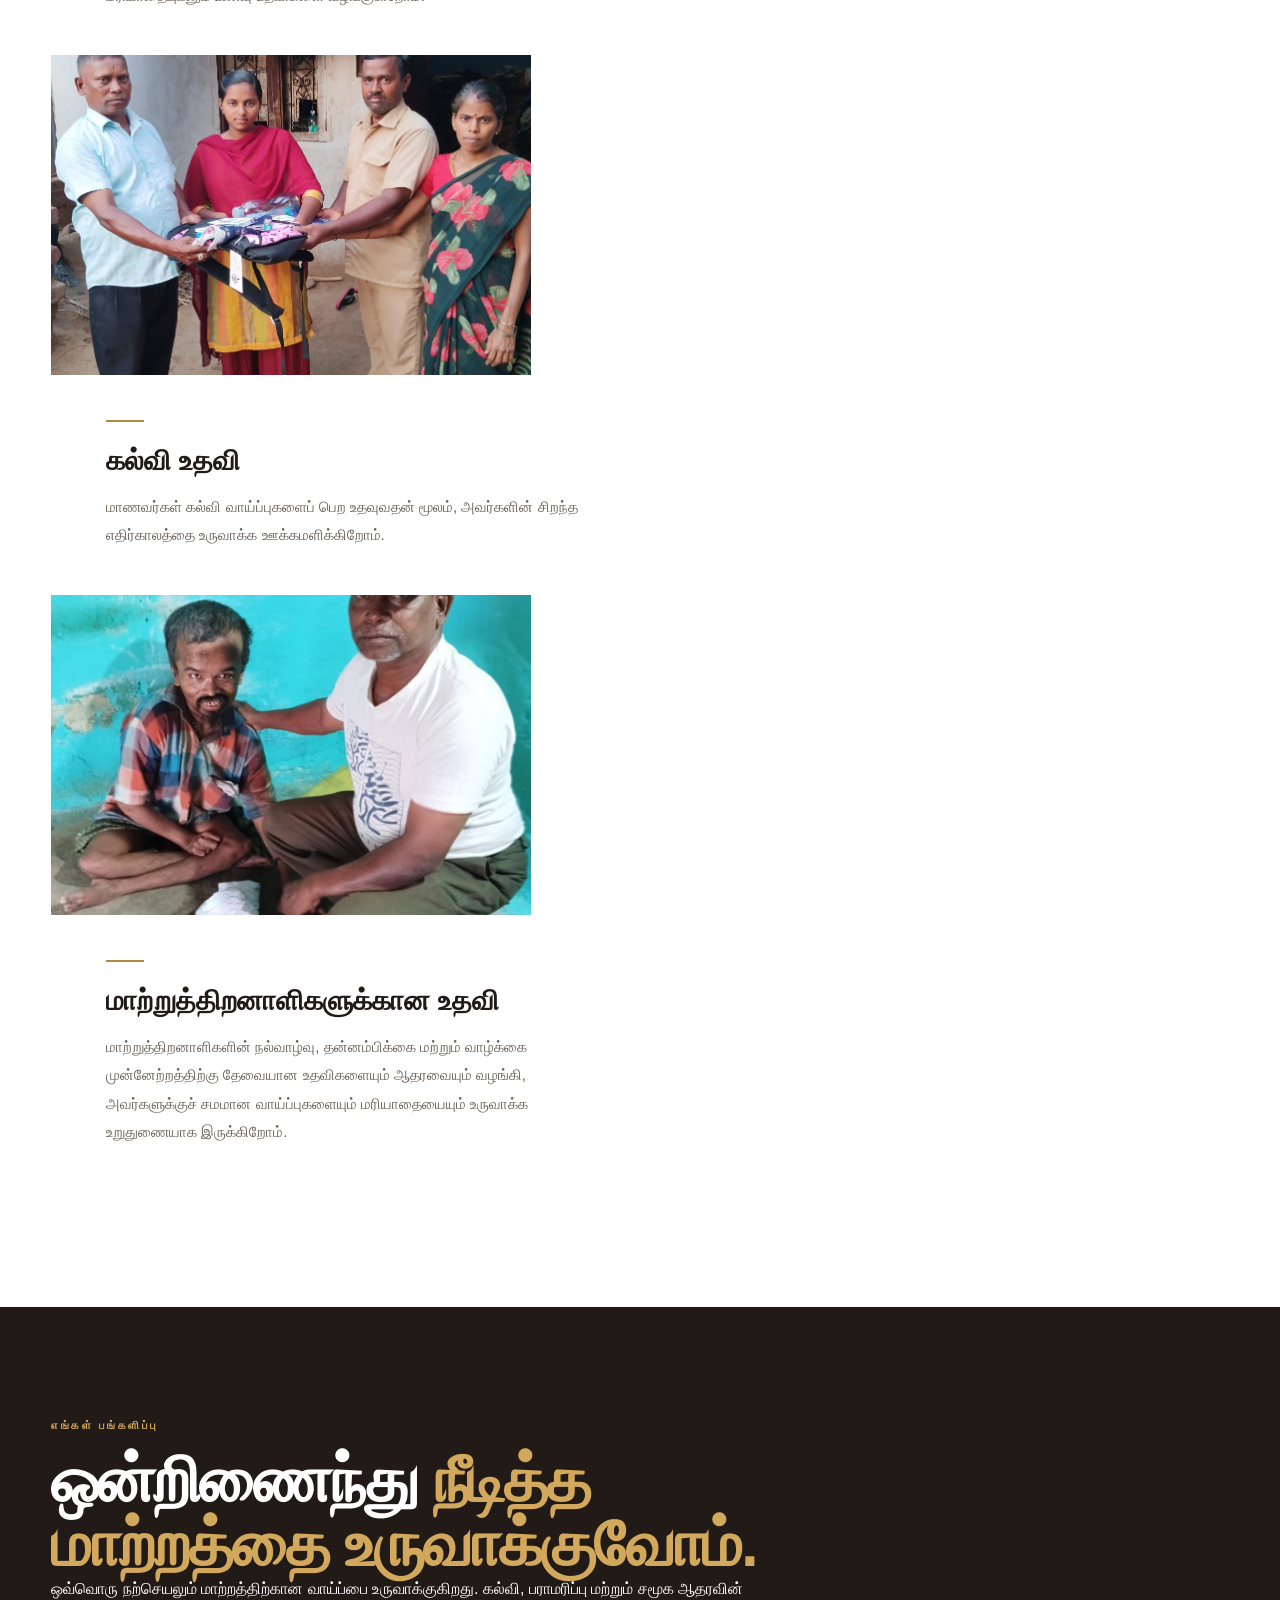
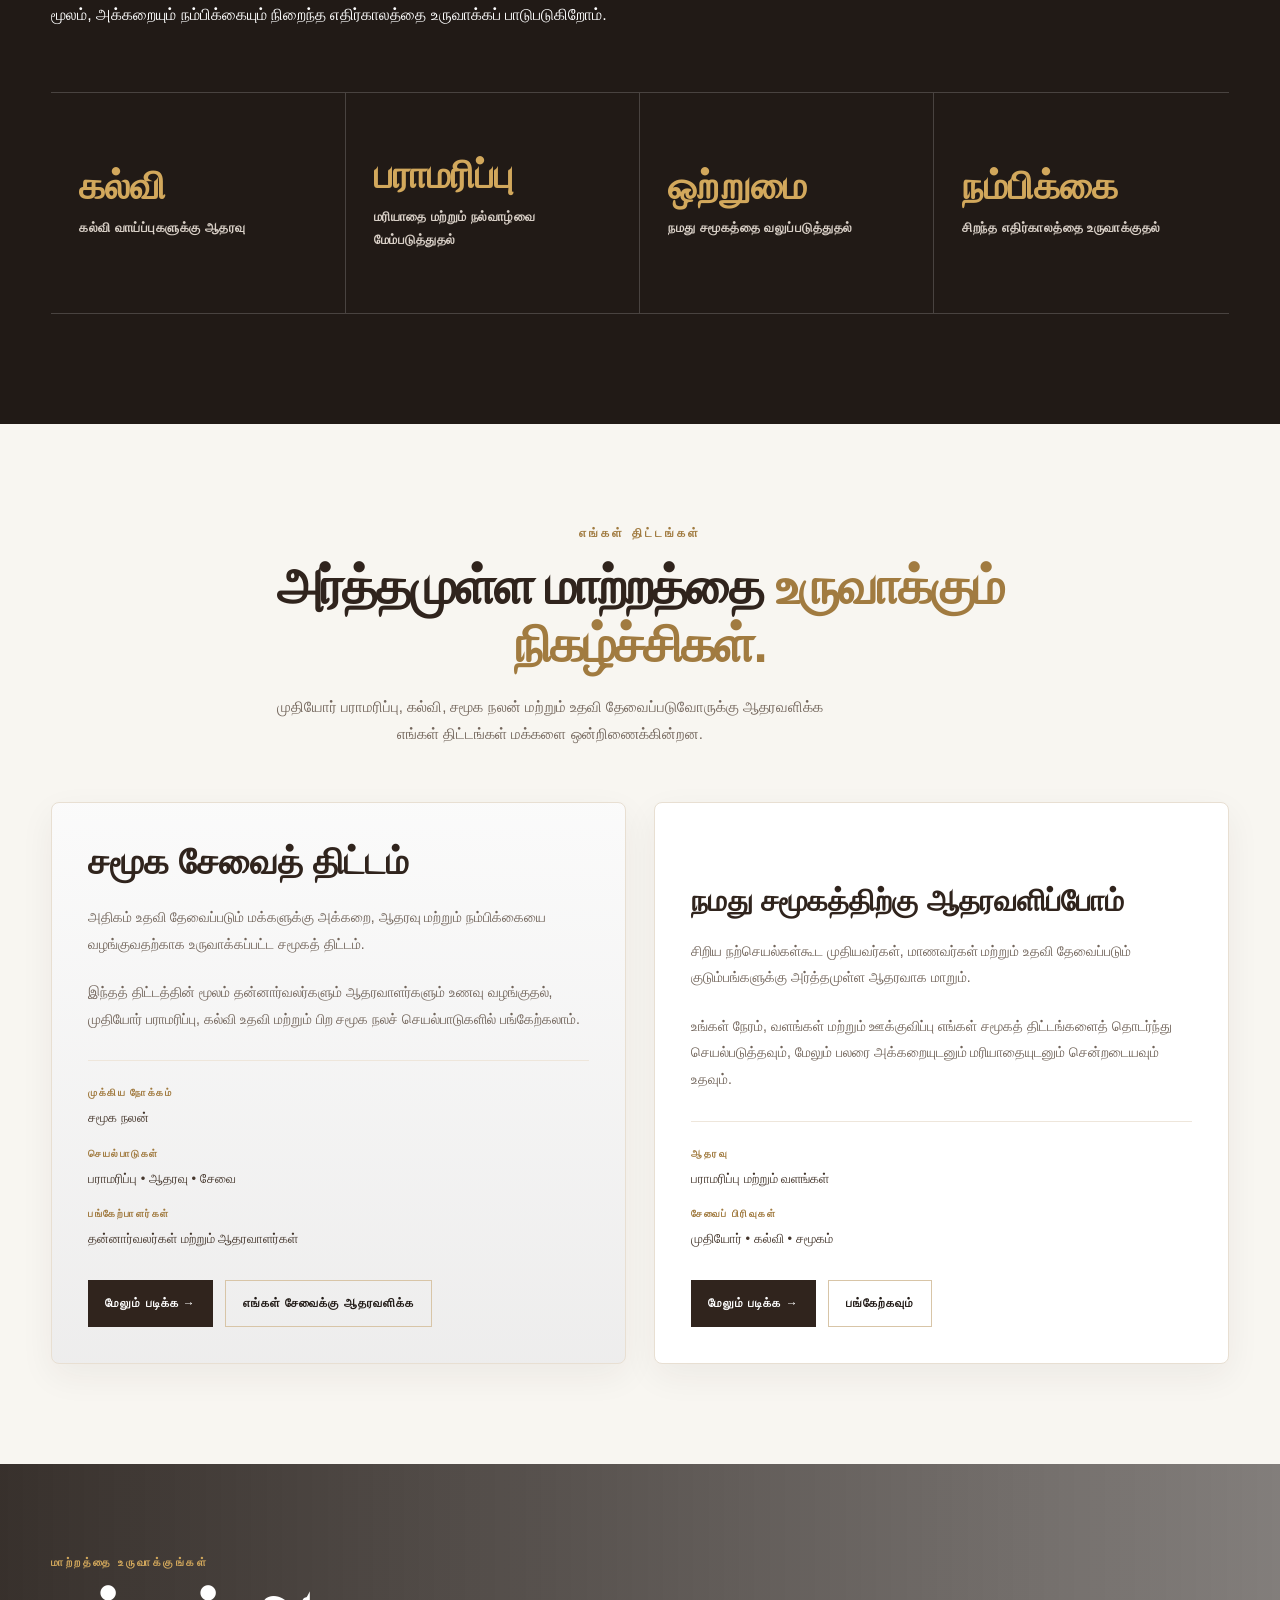
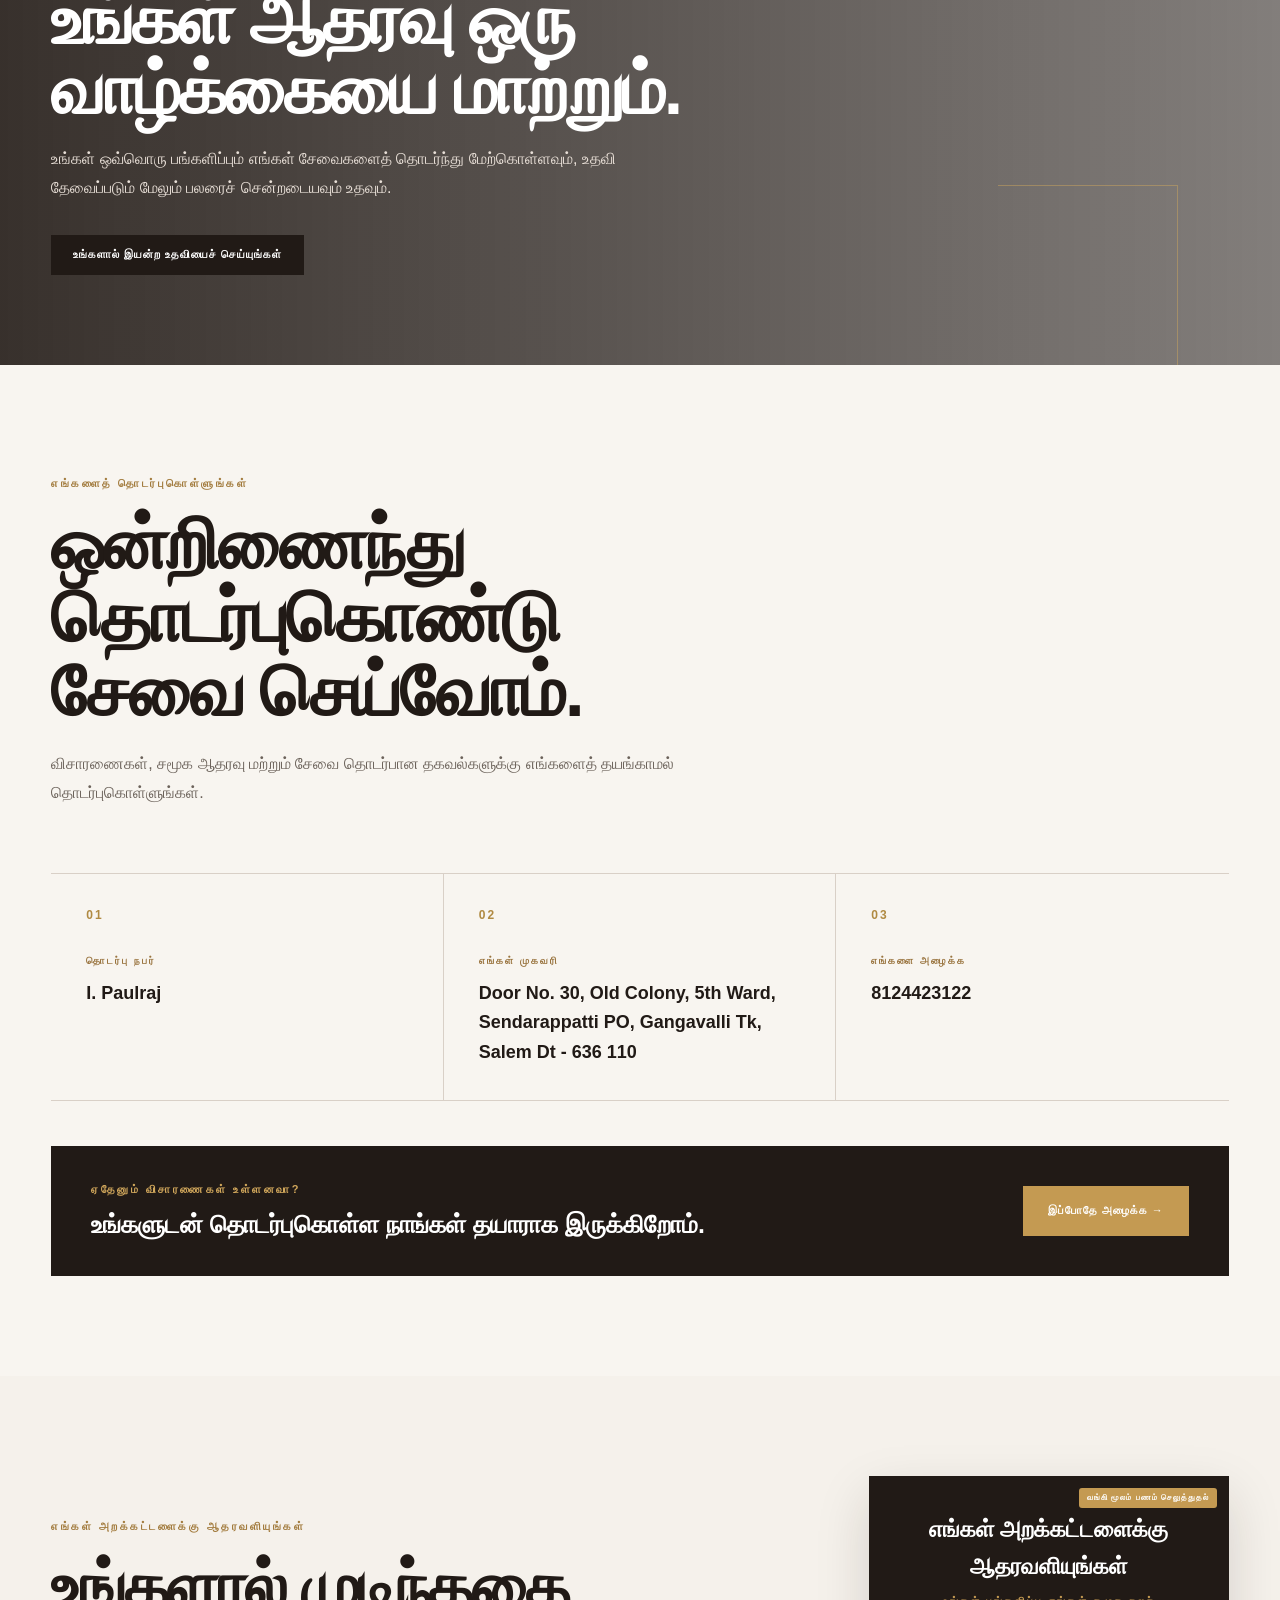
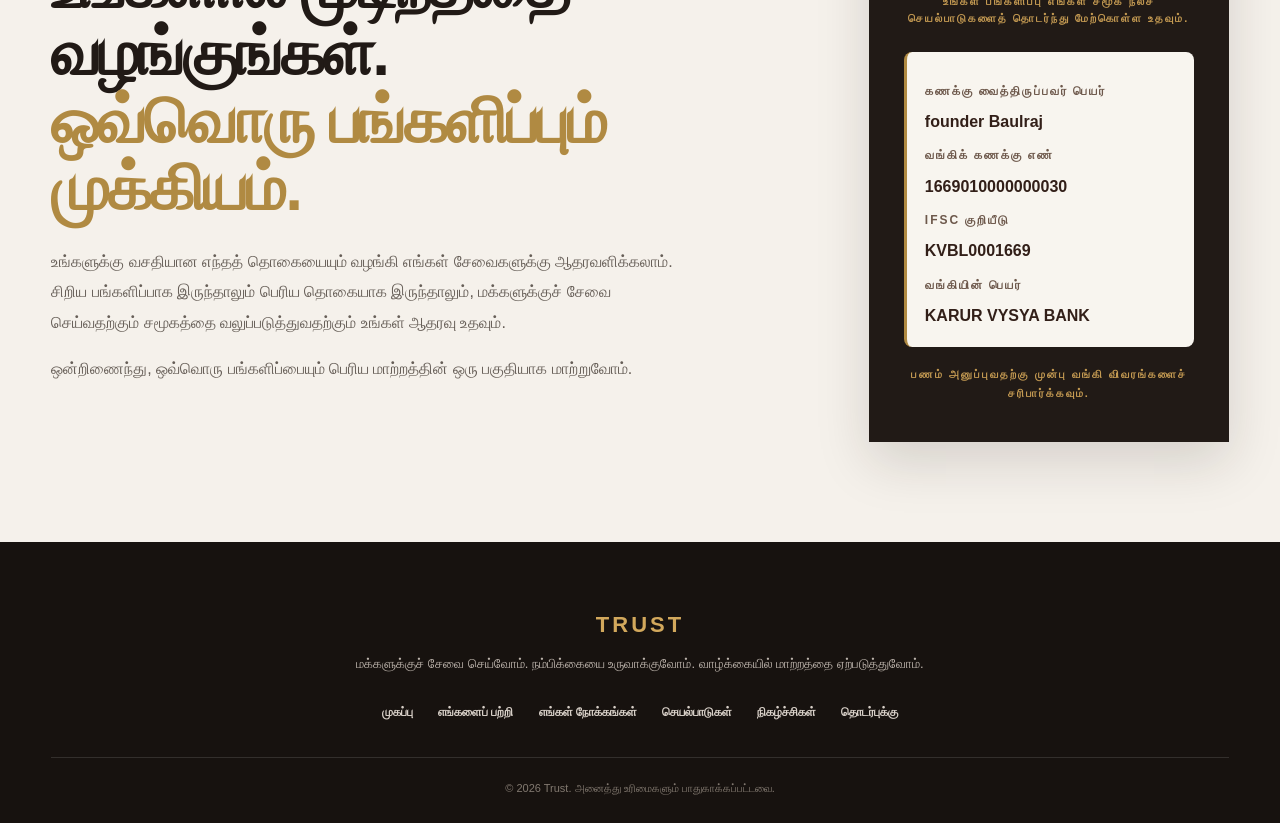
==== commit c549f6fc: "Update trust website hero design" ====
--- a/index.html
+++ b/index.html
@@ -20,9 +20,13 @@
 
             <!-- Logo / Trust Name -->
             <a href="#home" class="trust-logo">
-                <span>THAI THANTHAI</span>
-                <strong>TRUST</strong>
-            </a>
+    <img src="logo.jpg.jpeg" alt="Thai Thanthai Trust Logo">
+    <div class="trust-logo-text">
+       <div class="trust-logo-text">
+    <small>எமது நோக்கம் சுயநலமில்லா தொண்டு செய்வதே</small>
+</div>
+    </div>
+</a>
 <!-- Mobile Menu Button -->
 <button class="menu-toggle" id="menuToggle" aria-label="Menu">
     <span></span>
@@ -63,13 +67,11 @@
                  class="hero-slide">
         </div>
 
-        <div class="hero-overlay"></div>
-
+       
         <div class="hero-content">
 
             <p class="hero-tag">THAI THANTHAI TRUST</p>
-
-            <h1>
+     <h1>
                 ஒன்றிணைந்து நாம்
                 <span>மாற்றத்தை உருவாக்கலாம்.</span>
             </h1>
@@ -78,6 +80,11 @@
                 கல்விக்கு ஆதரவளித்து, முதியோர்களைப் பராமரித்து,
                 நமது சமூகத்திற்கு சிறந்த எதிர்காலத்தை உருவாக்குகிறோம்.
             </p>
+            <div class="hero-bible-verse">
+    <p>
+        "நான் தாகமாய் இருந்தேன், தண்ணீர் கொடுத்தீர்களா? நான் பசியாய் இருந்தேன், உணவு கொடுத்தீர்களா? நான் ஆடையின்றி இருந்தேன், ஆடை கொடுத்தீர்களா?"
+    </p>
+</div>
 
             <a href="#bank-details" class="donate-btn">
             உங்களால் இயன்ற உதவியைச் செய்யுங்கள்
@@ -516,7 +523,7 @@
             </p>
 
             <a href="#bank-details" class="donate-btn">
-                இப்போதே நன்கொடை வழங்குங்கள்
+                 உங்களால் இயன்ற உதவியைச் செய்யுங்கள்
             </a>
 
         </div>
@@ -701,7 +708,7 @@
                 <div class="payment-details">
 
                     <span>கணக்கு வைத்திருப்பவர் பெயர்</span>
-                    <strong>Balaraj</strong>
+                    <strong> founder Baulraj</strong>
 
                     <span>வங்கிக் கணக்கு எண்</span>
                     <strong>1669010000000030</strong>
--- a/style.css
+++ b/style.css
@@ -310,19 +310,7 @@
     object-position: center;
 }
 
-.hero-overlay {
-    position: absolute;
-    inset: 0;
-    z-index: 1;
-
-    background:
-        linear-gradient(
-            90deg,
-            rgba(18, 13, 10, 0.50) 0%,
-rgba(18, 13, 10, 0.30) 42%,
-rgba(18, 13, 10, 0.08) 100%
-        );
-}
+
 
 .hero-content {
     position: relative;
@@ -558,14 +546,7 @@
 
 @media (max-width: 520px) {
 
-    .hero-overlay {
-        background:
-            linear-gradient(
-                90deg,
-                rgba(18, 13, 10, 0.86),
-                rgba(18, 13, 10, 0.55)
-            );
-    }
+    
 
     .hero-content {
         padding-top: 55px;
@@ -3754,129 +3735,7 @@
     background: #30251d;
 }
 
-.hero-slides,
-.hero-slide,
-.hero-overlay {
-    position: absolute;
-    inset: 0;
-    width: 100%;
-    height: 100%;
-}
-
-.hero-slides {
-    z-index: -2;
-}
-
-.hero-slide {
-    object-fit: cover;
-    object-position: center;
-    opacity: 0;
-    transform: scale(1.04);
-    transition: opacity 1.2s ease, transform 6s ease;
-}
-
-.hero-slide.active {
-    opacity: 1;
-    transform: scale(1);
-}
-
-.hero-overlay {
-    z-index: -1;
-    background: linear-gradient(
-        90deg,
-        rgba(24, 21, 17, 0.82) 0%,
-        rgba(24, 21, 17, 0.57) 48%,
-        rgba(24, 21, 17, 0.12) 100%
-    );
-}
-
-.hero-content {
-    position: relative;
-    z-index: 1;
-    width: min(760px, 90%);
-    margin-left: clamp(24px, 8vw, 120px);
-    padding: 90px 0;
-    color: #fff;
-}
-
-.hero-tag {
-    margin: 0 0 22px;
-    color: #f0d29b;
-    font-size: 13px;
-    font-weight: 700;
-    letter-spacing: 3px;
-}
-
-.hero-content h1 {
-    max-width: 720px;
-    margin: 0;
-    font-size: clamp(42px, 6vw, 76px);
-    line-height: 1.1;
-    letter-spacing: -1.8px;
-    font-weight: 700;
-}
-
-.hero-content h1 span {
-    display: block;
-    color: #f0d29b;
-}
-
-.hero-description {
-    max-width: 540px;
-    margin: 24px 0 32px;
-    color: rgba(255, 255, 255, 0.9);
-    font-size: 17px;
-    line-height: 1.8;
-}
-
-.hero-btn {
-    display: inline-flex;
-    align-items: center;
-    gap: 18px;
-    padding: 15px 25px;
-    background: #d6b477;
-    color: #241b14;
-    text-decoration: none;
-    font-size: 15px;
-    font-weight: 700;
-    border-radius: 4px;
-    transition: background 0.25s ease, transform 0.25s ease;
-}
-
-.hero-btn:hover {
-    background: #f0d29b;
-    transform: translateY(-2px);
-}
-
-@media (max-width: 768px) {
-    .hero {
-        min-height: 78vh;
-    }
-
-    .hero-overlay {
-        background: linear-gradient(
-            90deg,
-            rgba(24, 21, 17, 0.78),
-            rgba(24, 21, 17, 0.42)
-        );
-    }
-
-    .hero-content {
-        width: 88%;
-        margin-left: 6%;
-        padding: 70px 0;
-    }
-
-    .hero-content h1 {
-        font-size: clamp(38px, 10vw, 56px);
-        letter-spacing: -1px;
-    }
-
-    .hero-description {
-        font-size: 15px;
-        line-height: 1.7;
-    }
-}
+
 
 /* =====================================
    PROFESSIONAL ABOUT SECTION
@@ -5299,4 +5158,202 @@
         object-fit: cover;
         display: block;
     }
+}
+.hero-logo {
+    width: 125px;
+    margin: 0 auto 18px;
+}
+
+.hero-logo img {
+    width: 100%;
+    height: auto;
+    display: block;
+}
+/* HEADER LOGO DESIGN */
+.trust-logo {
+    display: flex;
+    align-items: center;
+    gap: 10px;
+    text-decoration: none;
+}
+
+.trust-logo img {
+    width: 55px;
+    height: 55px;
+    object-fit: contain;
+    flex-shrink: 0;
+}
+
+.trust-logo-text {
+    display: flex;
+    flex-direction: column;
+}
+.trust-logo-text small {
+    display: block;
+    font-size: 10px;
+    font-weight: 500;
+    color: #555;
+    margin-top: 4px;
+    white-space: nowrap;
+}
+/* HERO BIBLE VERSE DESIGN */
+.hero-bible-verse {
+    max-width: 750px;
+    margin: 25px 0;
+    padding: 18px 22px;
+    background: transparent;
+    border-left: 4px solid #c9a45c;
+    border-radius: 6px;
+}
+
+.hero-bible-verse p {
+    color: #ffffff;
+    font-size: 16px;
+    line-height: 1.9;
+    font-weight: 400;
+    margin: 0 0 12px;
+}
+
+.hero-bible-verse span {
+    color: #e1c98f;
+    font-size: 14px;
+    font-weight: 600;
+    letter-spacing: 1px;
+}
+
+/* MOBILE VIEW */
+@media screen and (max-width: 700px) {
+    .hero-bible-verse {
+        margin: 18px 0;
+        padding: 14px;
+    }
+
+    .hero-bible-verse p {
+        font-size: 13px;
+        line-height: 1.8;
+    }
+}
+/* HEADER LOGO AND TAGLINE FIX */
+.trust-logo {
+    display: flex;
+    flex-direction: row;
+    align-items: center;
+    gap: 12px;
+}
+
+.trust-logo img {
+    width: 55px;
+    height: 55px;
+    object-fit: contain;
+}
+
+.trust-logo-text {
+    border-left: 1px solid #d8d8d8;
+    padding-left: 12px;
+}
+
+.trust-logo-text small {
+    display: block;
+    color: #555;
+    font-size: 11px;
+    line-height: 1.6;
+    white-space: normal;
+}
+
+/* REMOVE BLACK DONATE BOX ON MOBILE */
+@media (max-width: 700px) {
+    .header-container > .donate-btn {
+        display: none;
+    }
+}
+
+/* =================================
+   HERO - FINAL UNIFORM WHITE SHADE
+================================= */
+
+.hero {
+    position: relative;
+    isolation: isolate;
+    min-height: 88vh;
+    display: flex;
+    align-items: center;
+    overflow: hidden;
+    background: #ffffff;
+}
+
+/* Background images */
+.hero-slides {
+    position: absolute;
+    inset: 0;
+    width: 100%;
+    height: 100%;
+    z-index: 0;
+}
+
+.hero-slide {
+    position: absolute;
+    inset: 0;
+    width: 100%;
+    height: 100%;
+    object-fit: cover;
+    object-position: center;
+    opacity: 0;
+}
+
+.hero-slide.active {
+    opacity: 1;
+}
+
+/* ONE UNIFORM WHITE SHADE */
+.hero-slides::after {
+    content: "";
+    position: absolute;
+    inset: 0;
+    background: rgba(255, 255, 255, 0.48);
+    z-index: 2;
+    pointer-events: none;
+}
+
+/* Text above overlay */
+.hero-content {
+    position: relative;
+    z-index: 3;
+    width: min(760px, 90%);
+    margin-left: clamp(24px, 8vw, 120px);
+    padding: 75px 0;
+    color: #222222;
+}
+
+.hero-tag {
+    color: #8a6a37;
+}
+
+.hero-content h1 {
+    color: #222222;
+}
+
+.hero-content h1 span {
+    color: #9a7540;
+}
+
+.hero-description,
+.hero-bible-verse p {
+    color: #333333;
+}
+
+.hero-bible-verse {
+    background: transparent;
+}
+
+@media (max-width: 600px) {
+    .hero {
+        min-height: auto;
+        align-items: flex-start;
+    }
+
+    .hero-content {
+        width: 88%;
+        margin: 0 auto;
+        padding: 45px 0 55px;
+    }
 }
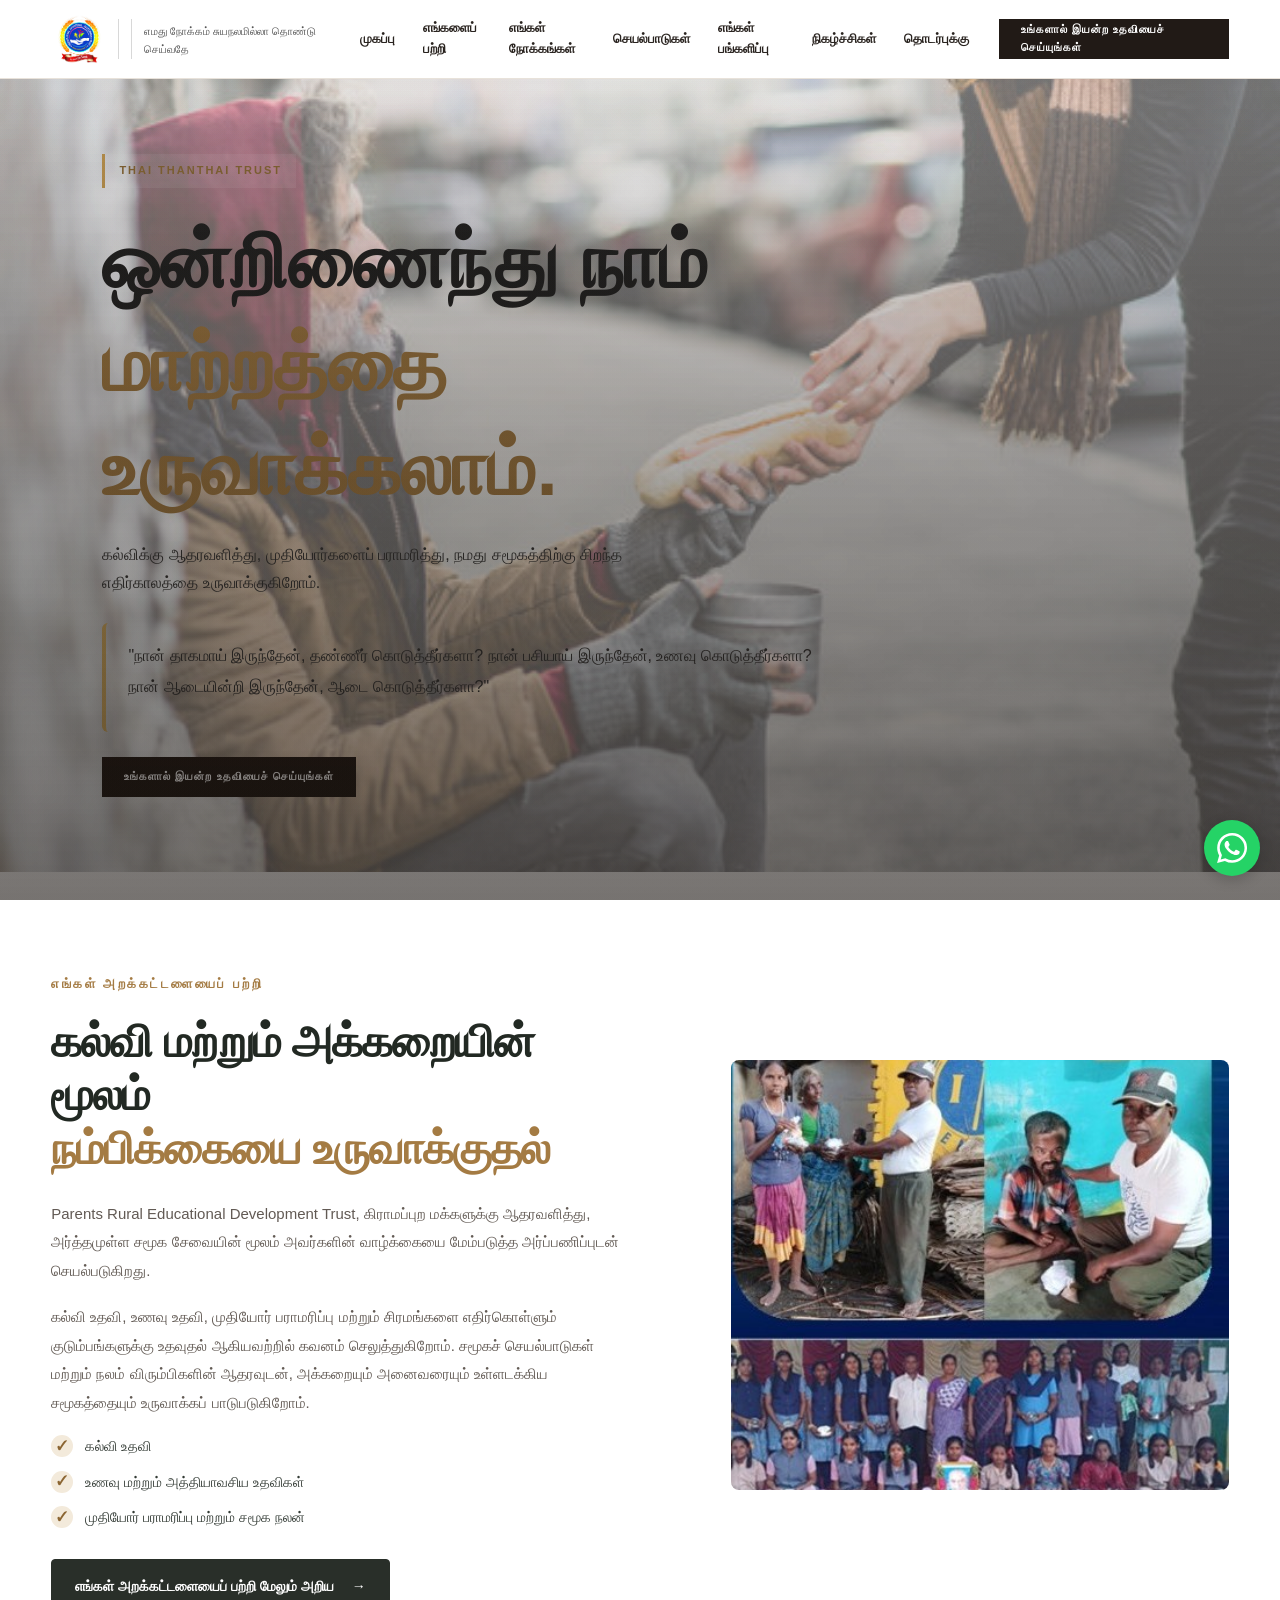
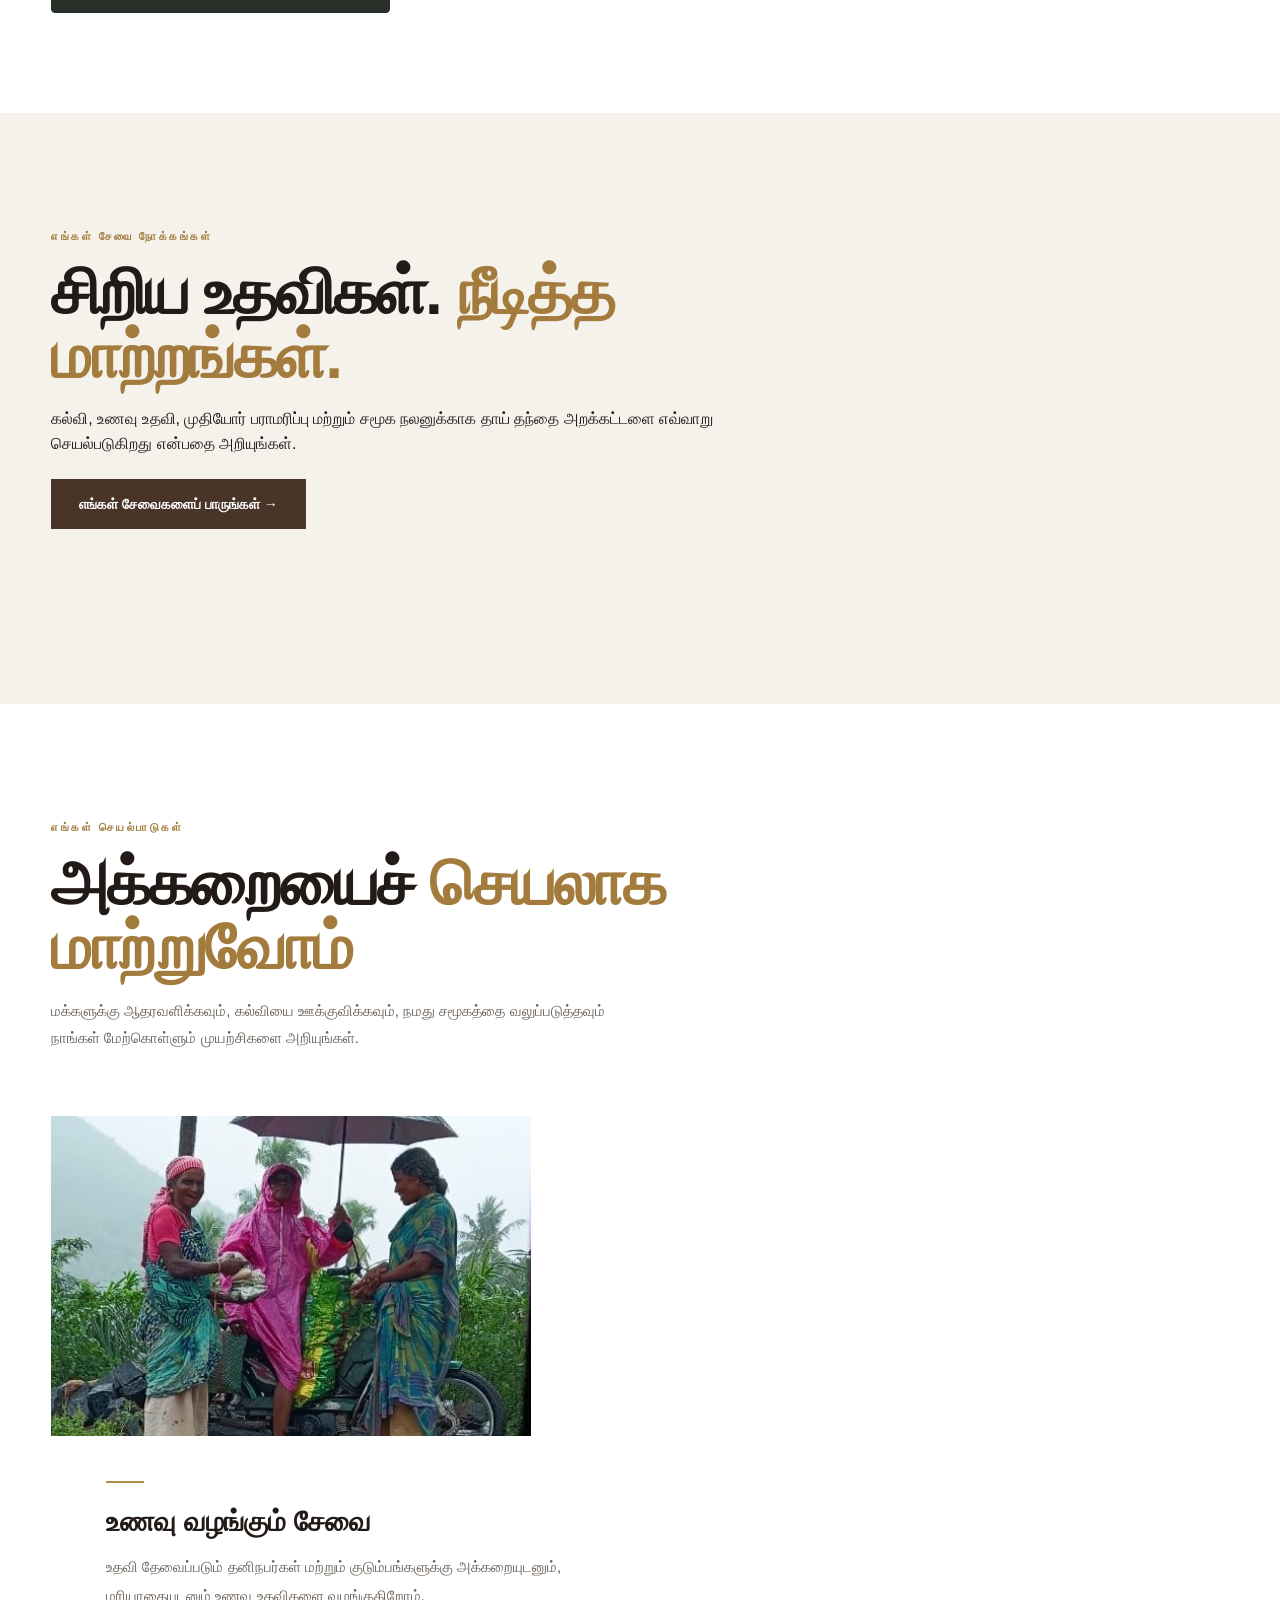
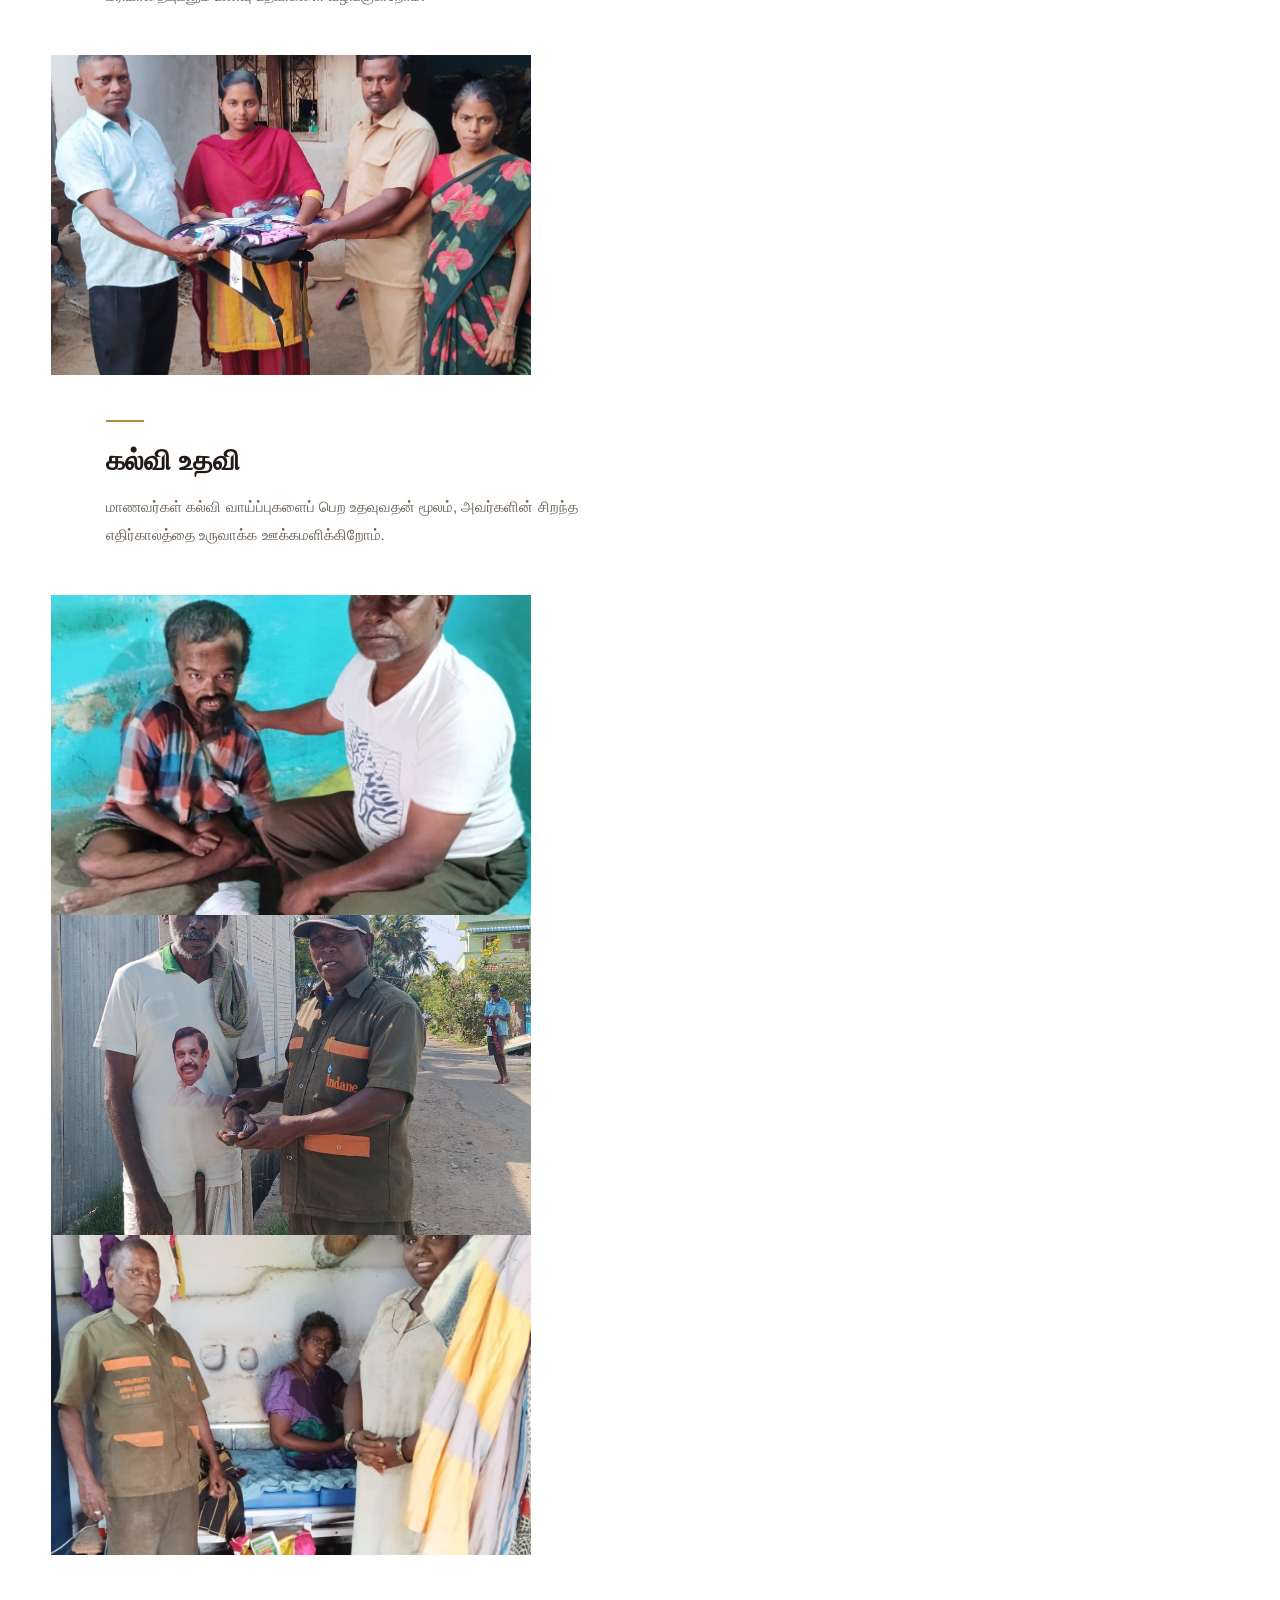
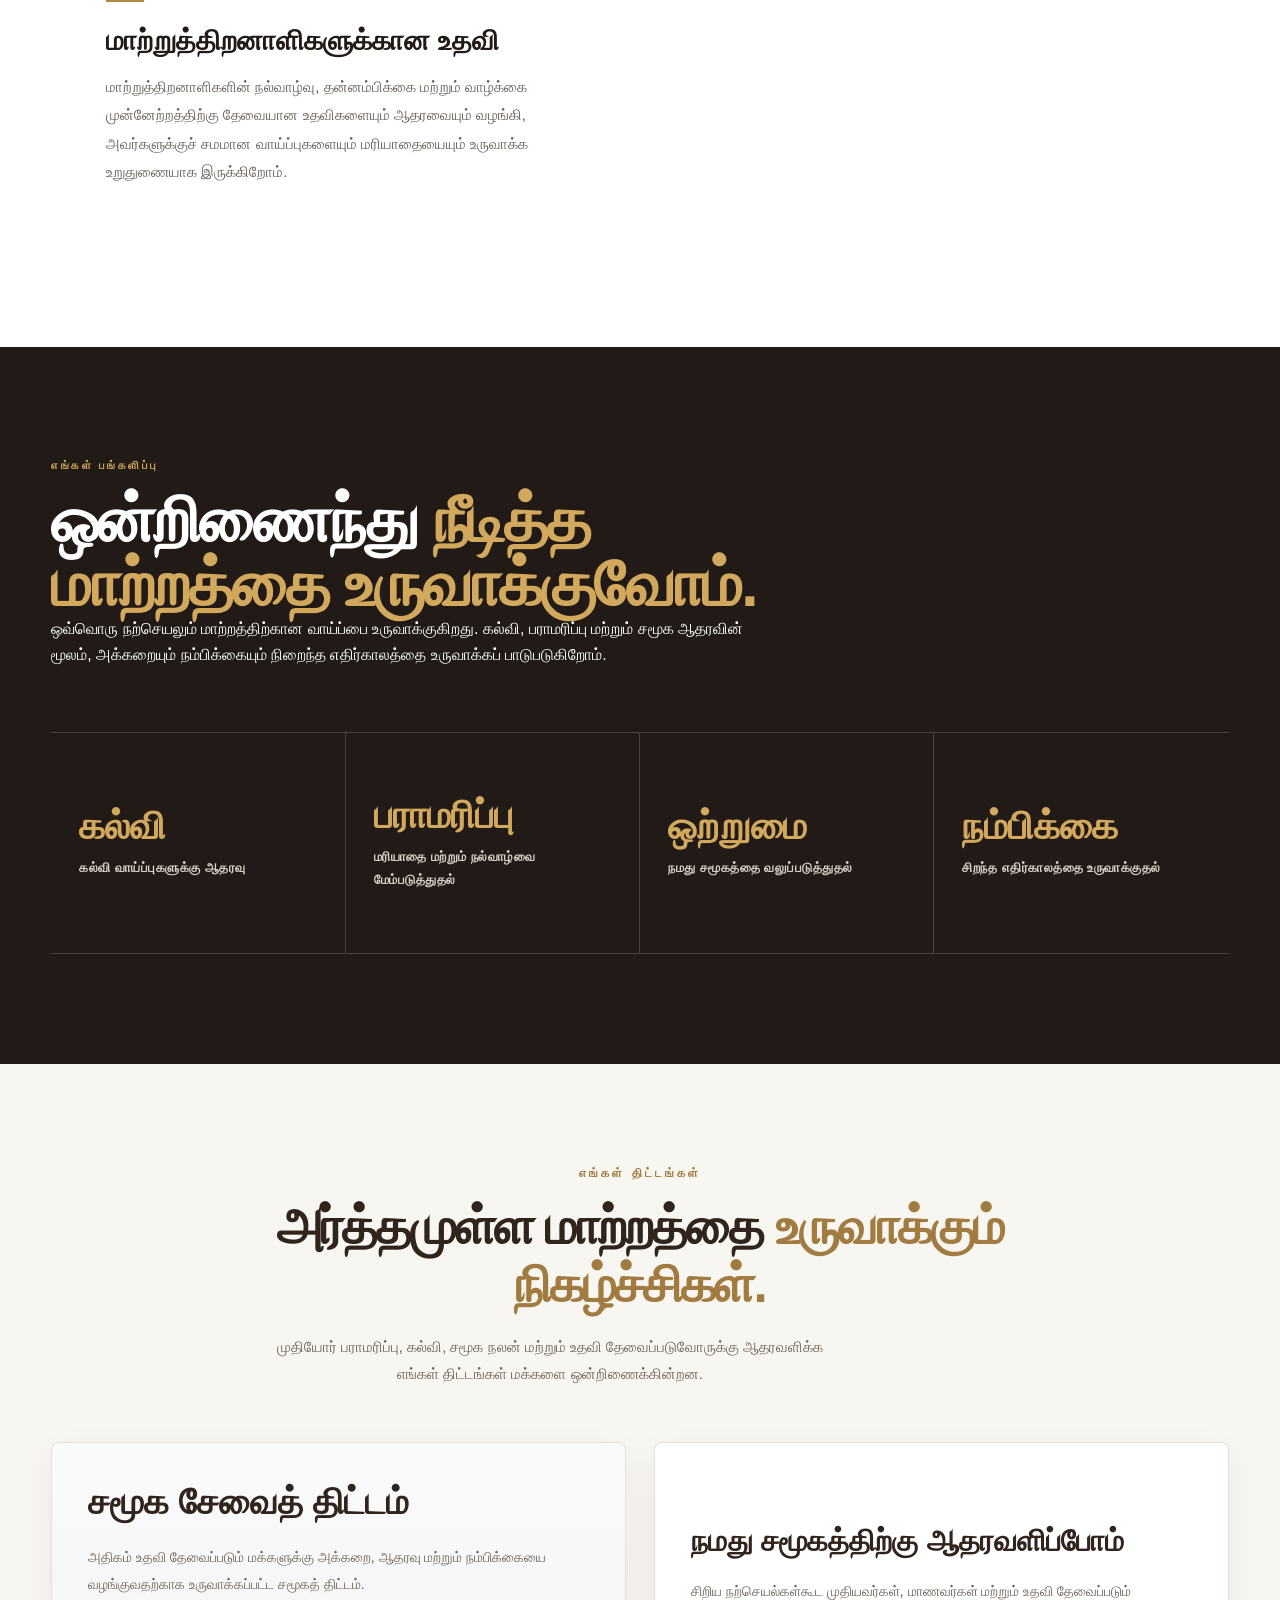
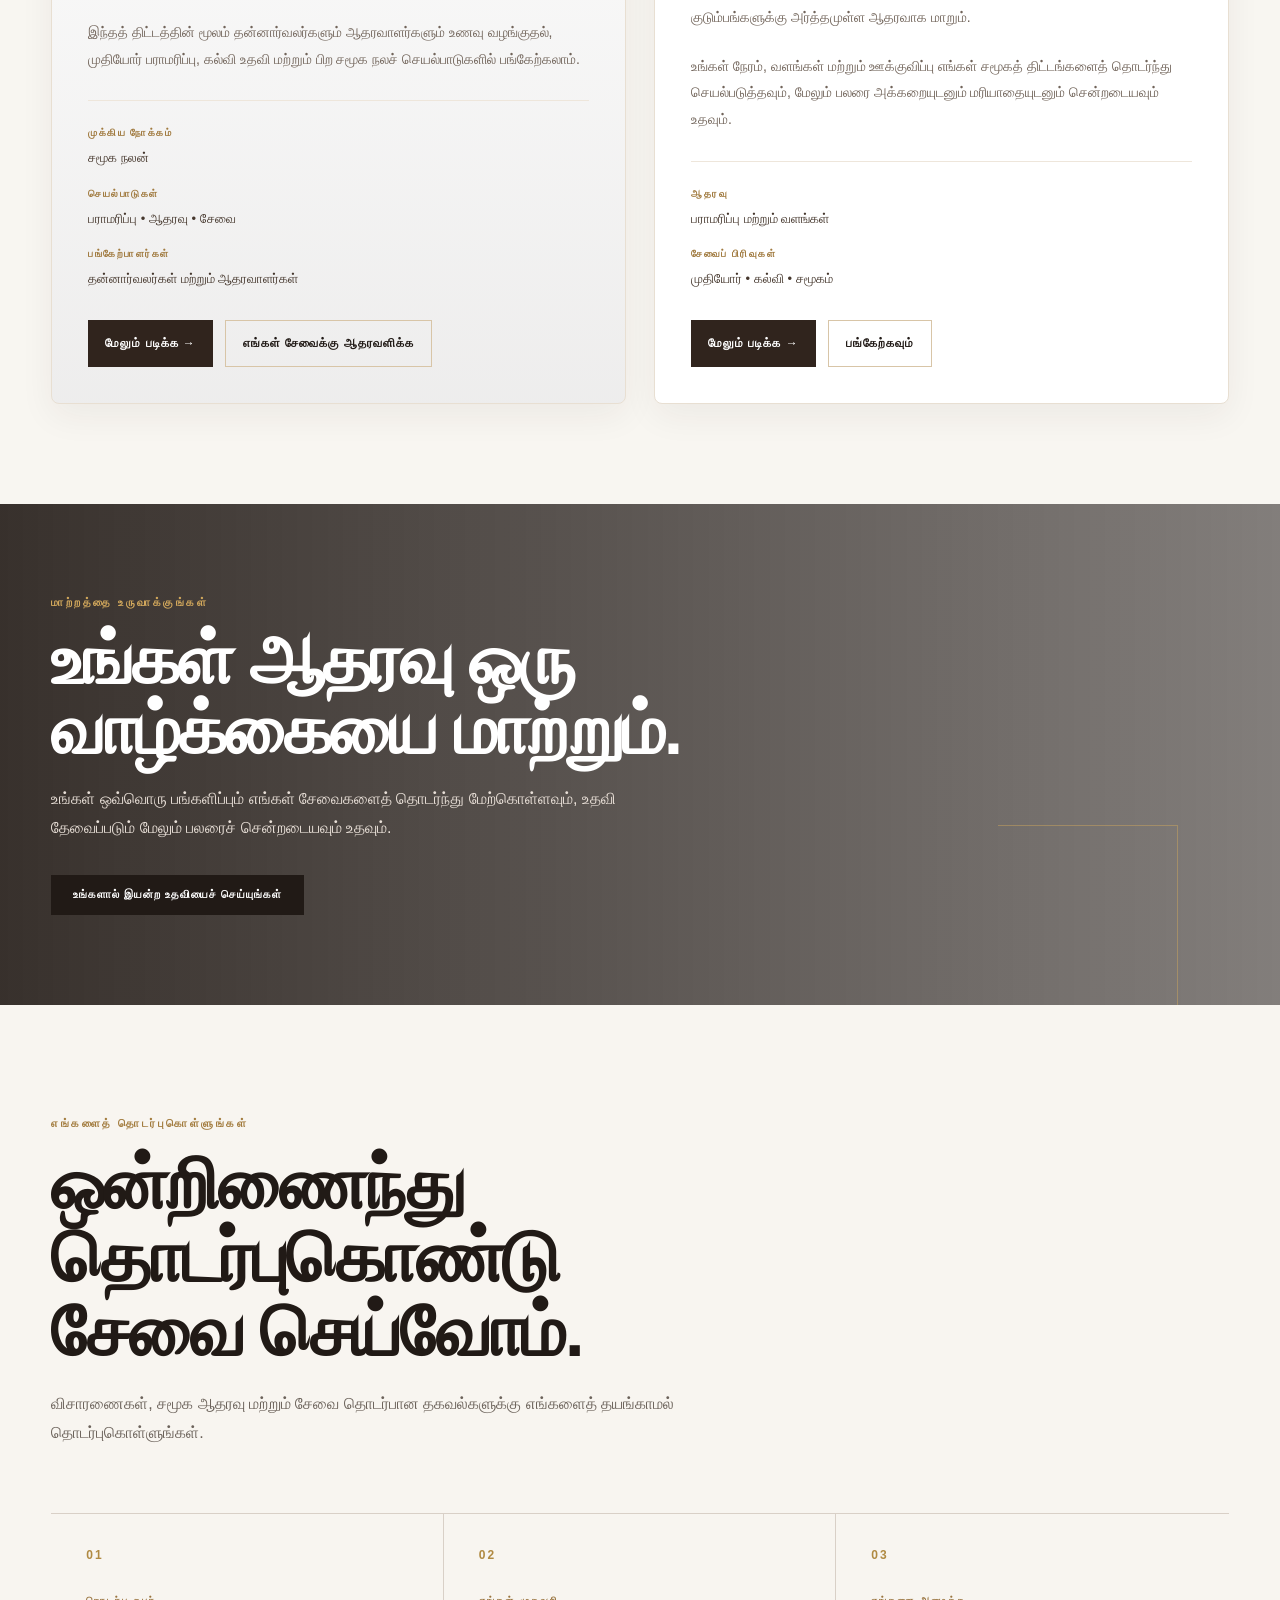
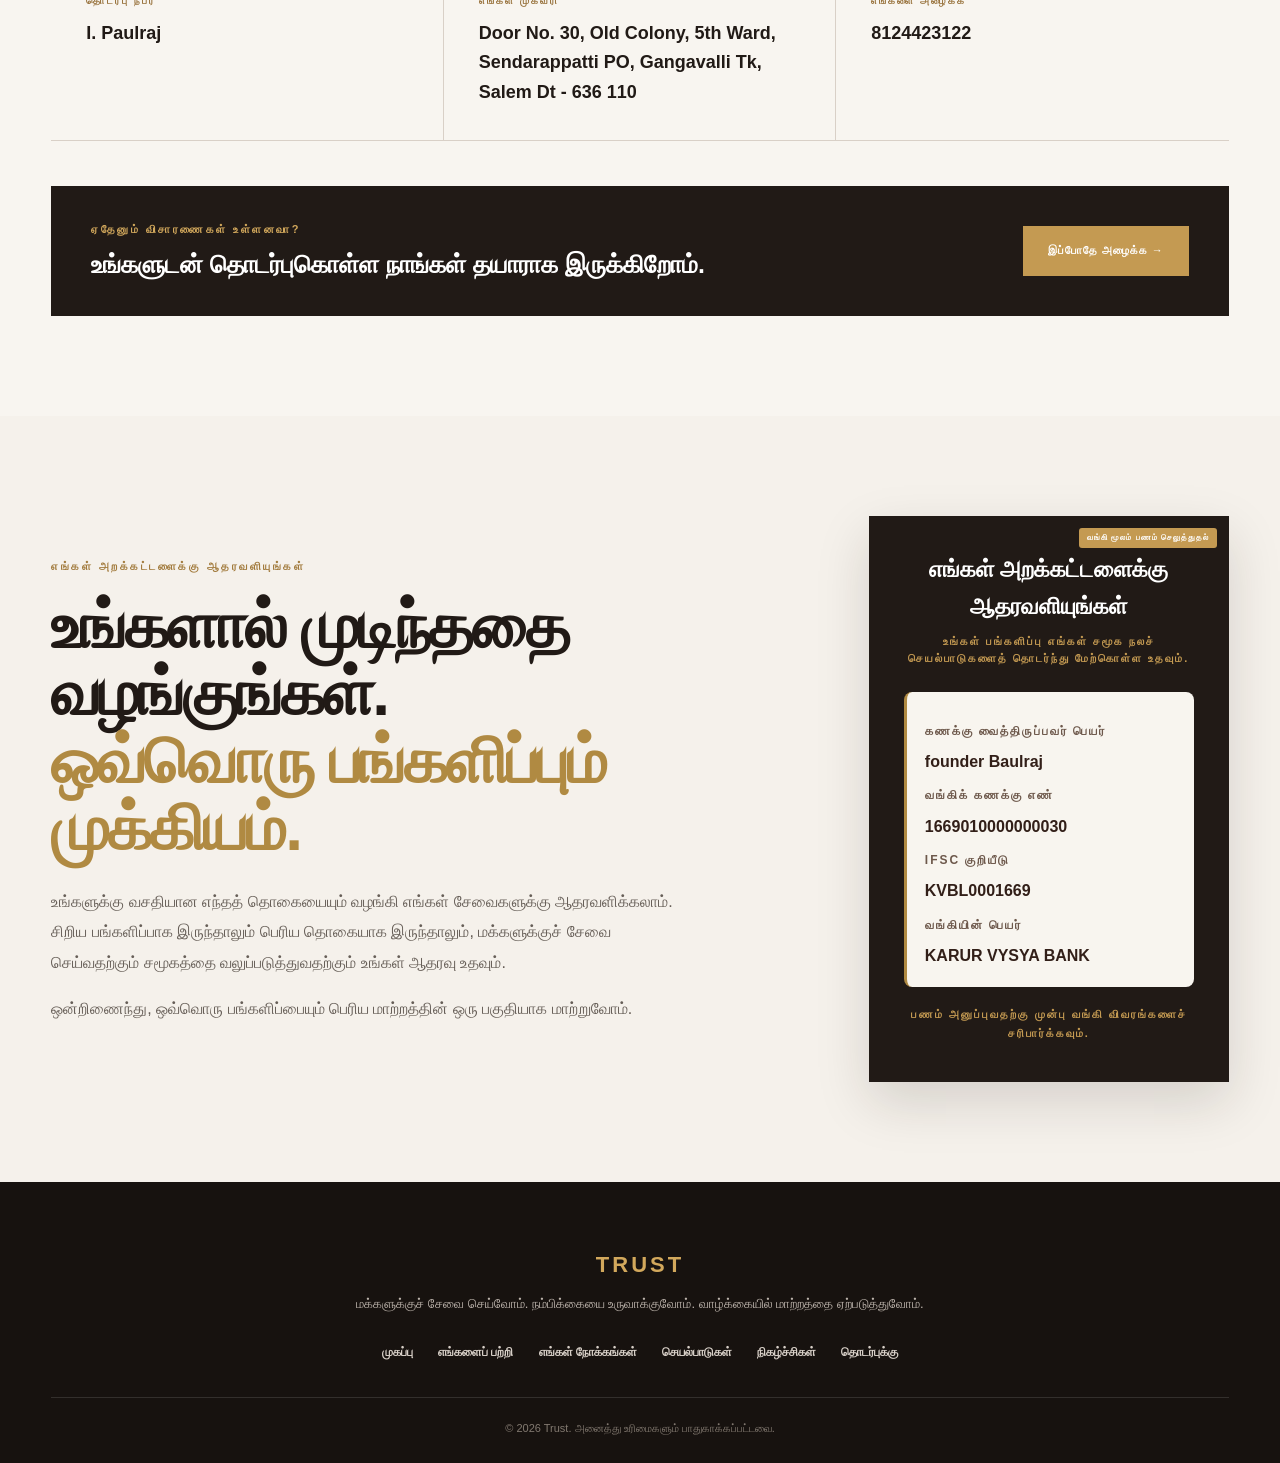
==== commit 7e906df6: "Update trust website" ====
--- a/index.html
+++ b/index.html
@@ -273,15 +273,31 @@
 
                 </article>
                 <!-- Activity 3 -->
-                <article class="activity-feature">
-
-                    <div class="activity-image">
-                        <img
-                            src="dis.jpg.jpeg"
-                            alt="மாற்றுத்திறனாளிகளுக்கான உதவி"
-                            loading="lazy"
-                        >
-                    </div>
+<article class="activity-feature">
+
+    <div class="activity-image">
+        <div class="activity-gallery">
+
+            <img
+                src="dis.jpg.jpeg"
+                alt="மாற்றுத்திறனாளிகளுக்கான உதவி"
+                loading="lazy"
+            >
+
+            <img
+                src="dis2.jpg.jpeg"
+                alt="மாற்றுத்திறனாளிகளுக்கான சமூக ஆதரவு"
+                loading="lazy"
+            >
+
+            <img
+                src="dis1.jpg.jpeg"
+                alt="மாற்றுத்திறனாளிகளுக்கான சேவை"
+                loading="lazy"
+            >
+
+        </div>
+    </div>
 
                     <div class="activity-content">
 
